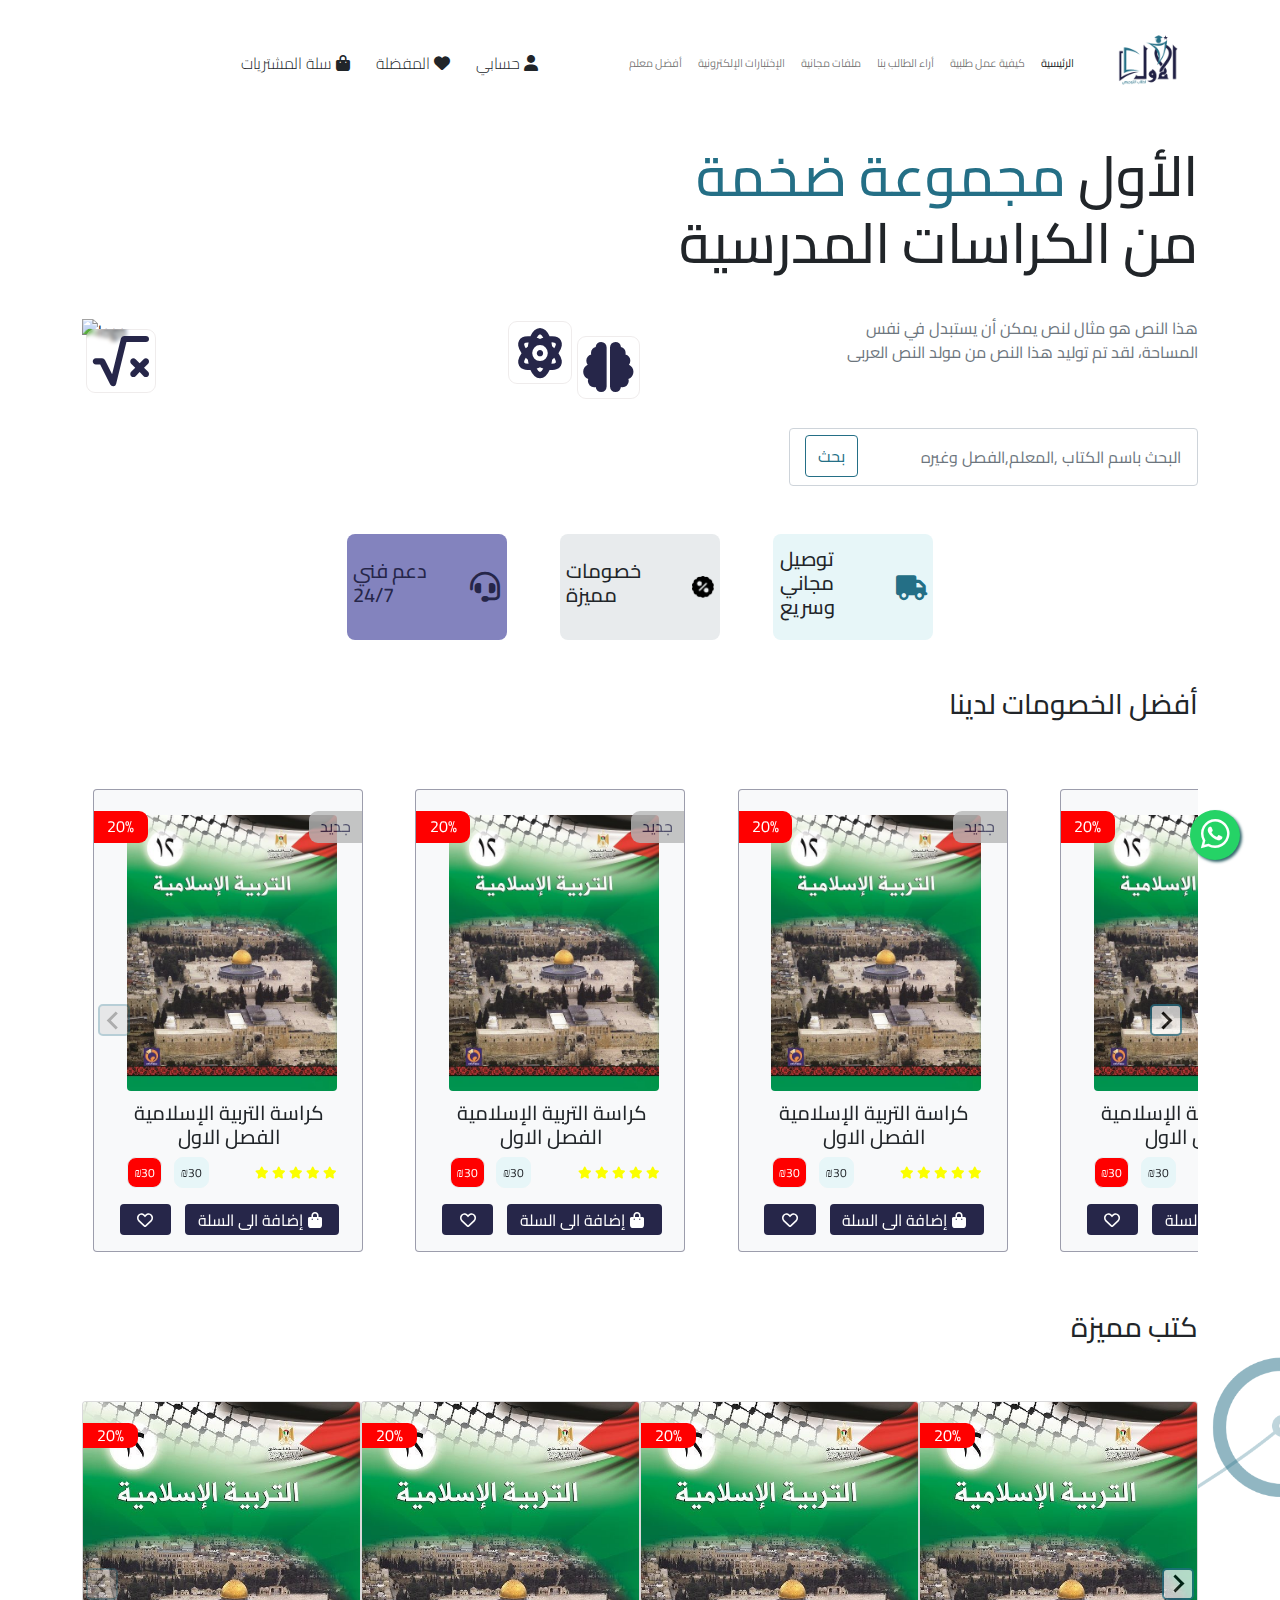
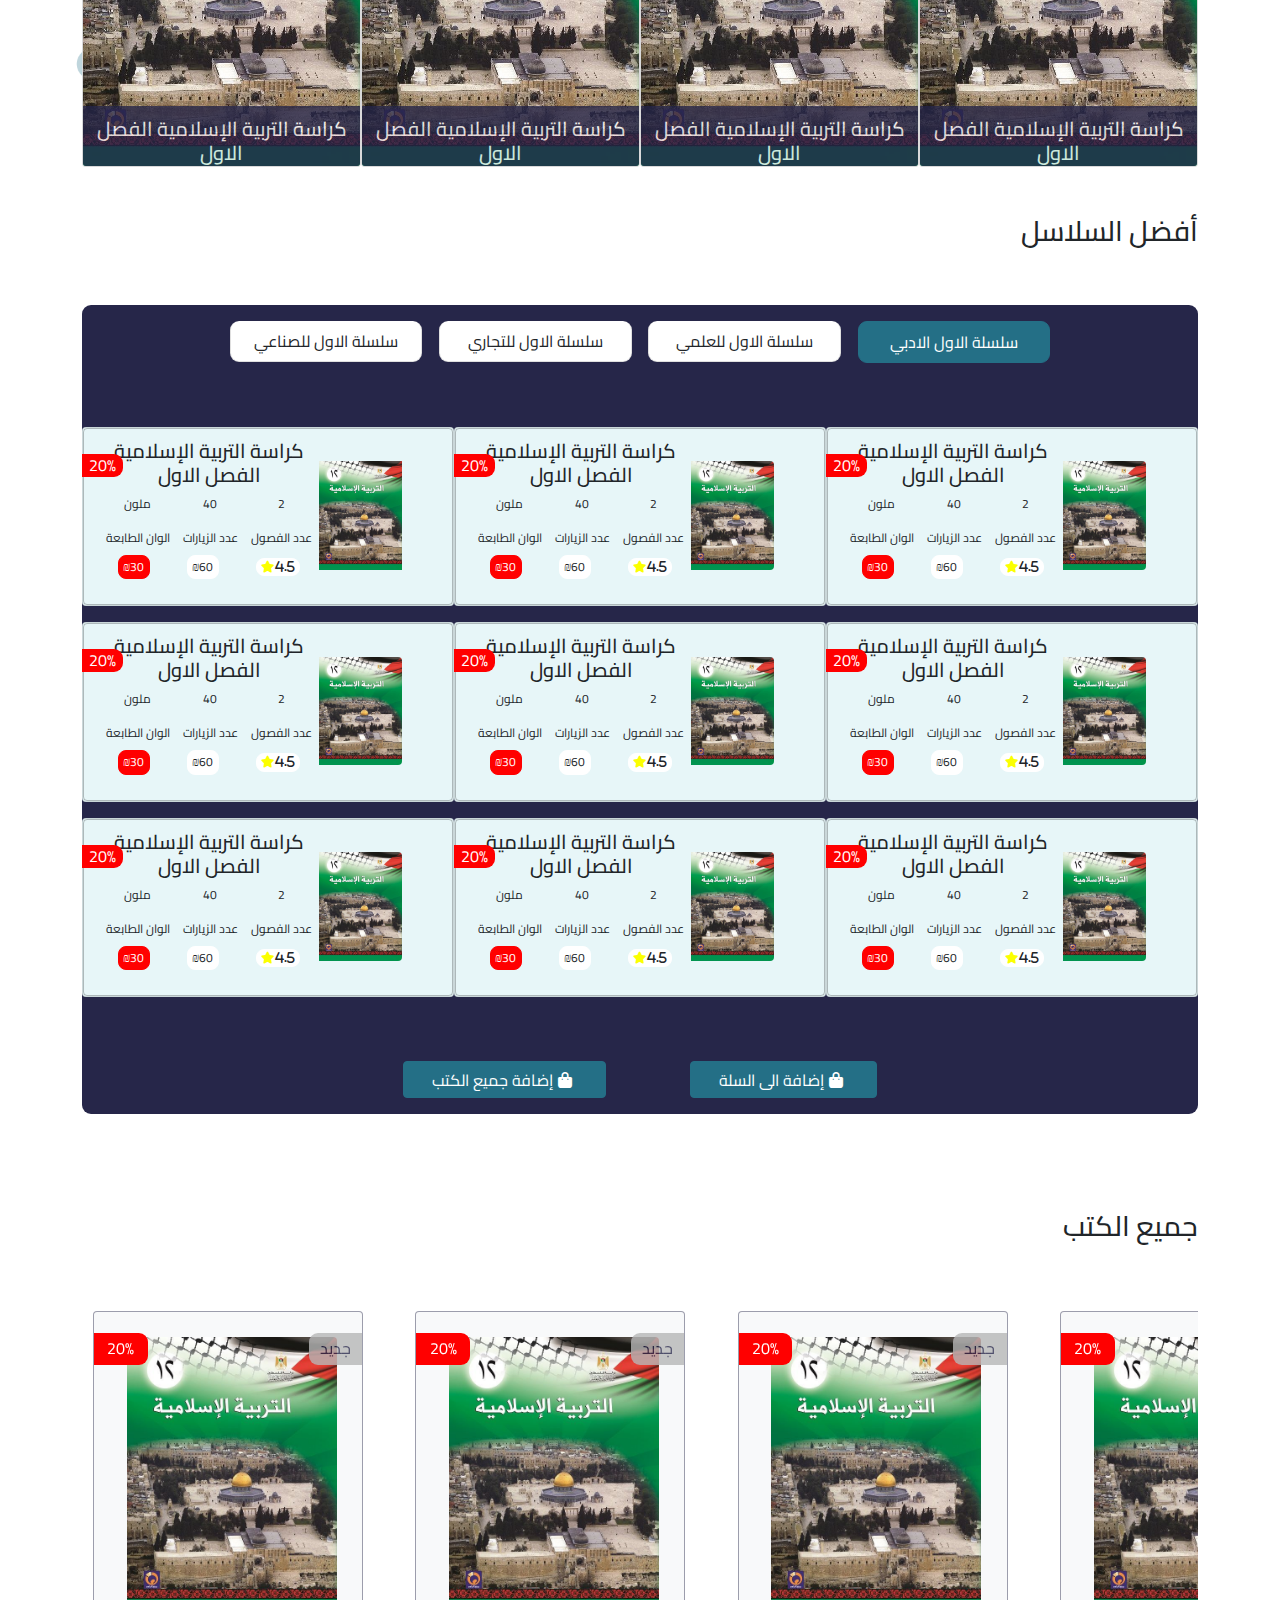
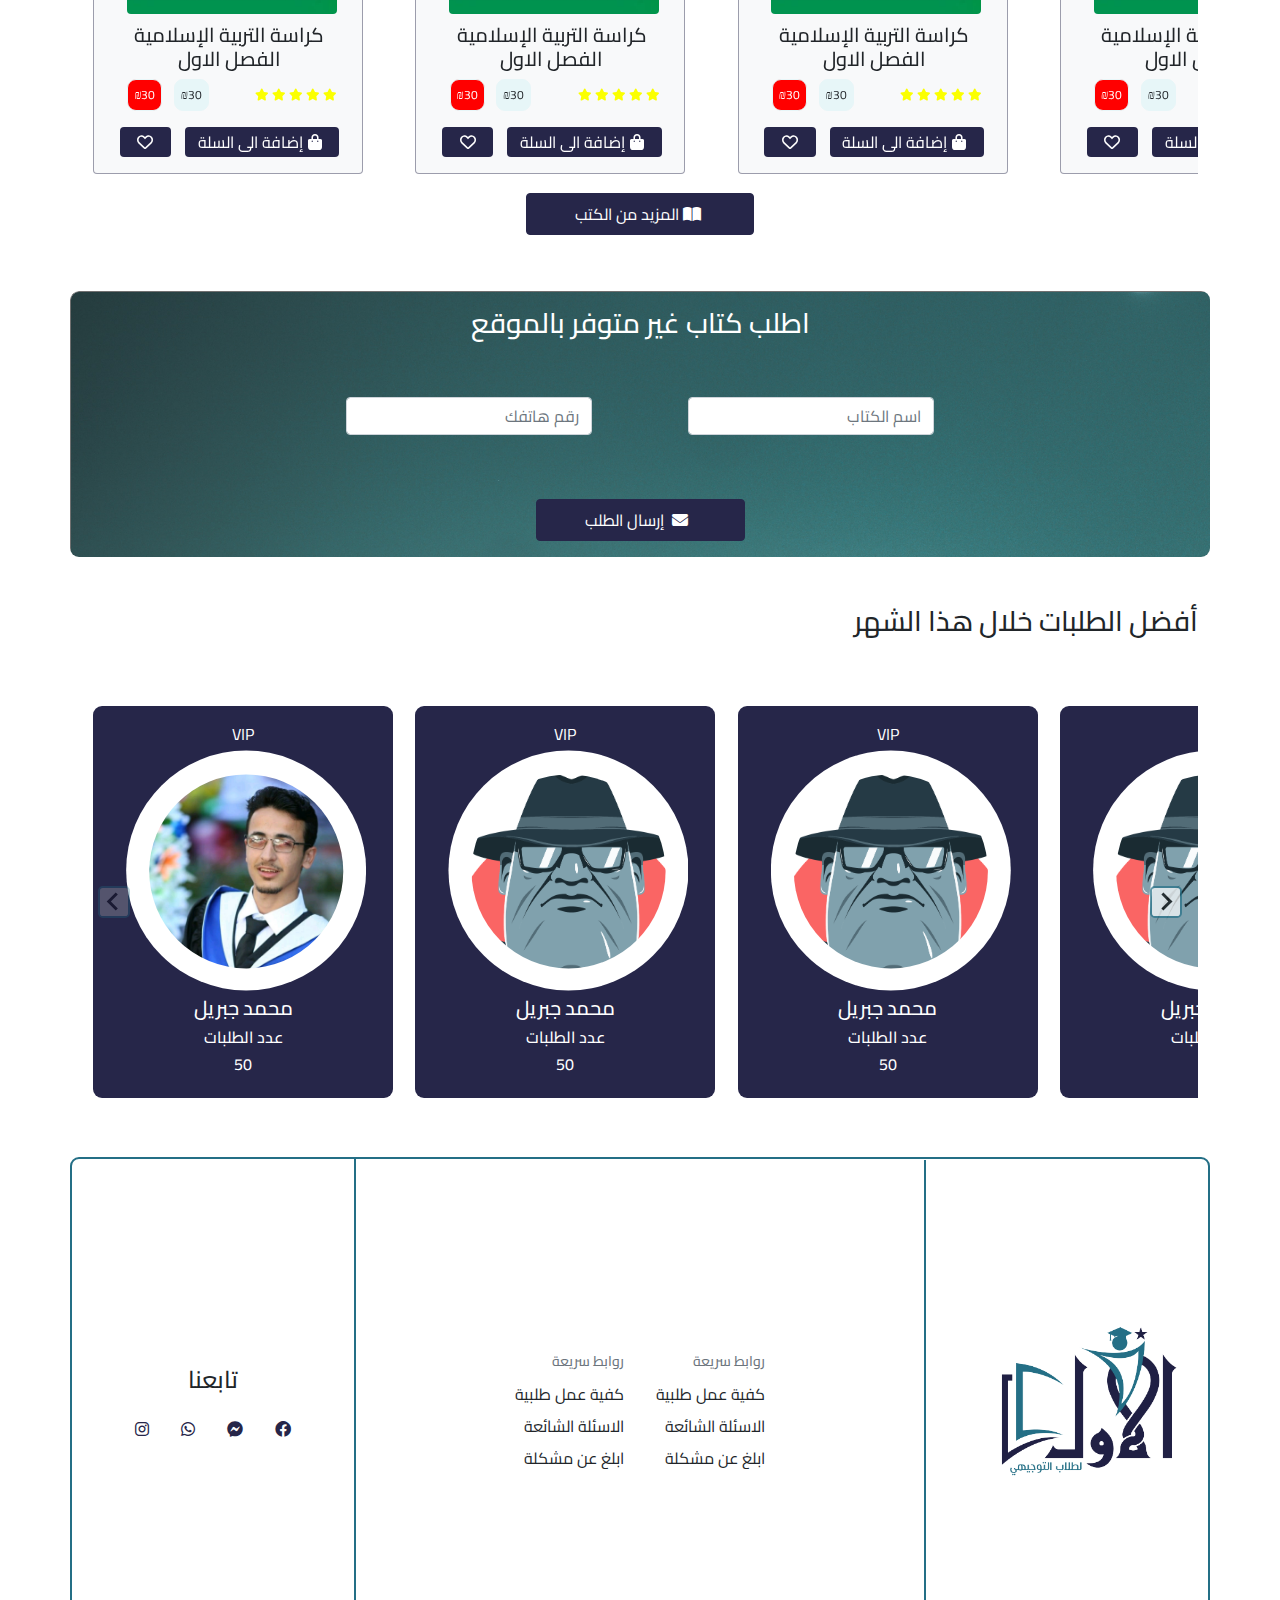
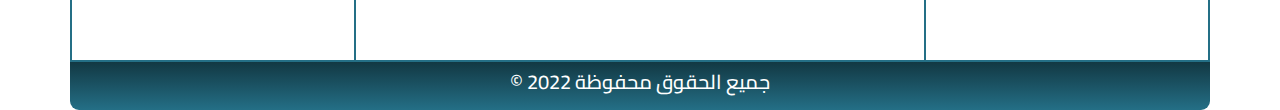
==== index.html @ f8551e07 "Commit message" ====
<!DOCTYPE html>
<html lang="ar">
    <head>
        <meta charset="UTF-8">
        <meta http-equiv="X-UA-Compatible" content="IE=edge">
        <meta name="viewport" content="width=device-width, initial-scale=1.0">
        <!-- <link rel="stylesheet" href="https://maxcdn.bootstrapcdn.com/font-awesome/4.5.0/css/font-awesome.min.css"> -->
        <link rel="stylesheet" href="css/splide.min.css">
        <link href="css/bootstrap.rtl.min.css.map" rel="stylesheet">
        <link href="css/bootstrap.rtl.min.css" rel="stylesheet">
        <link href="css/all.css" rel="stylesheet">
        <link href="css/main.css" rel="stylesheet">
        <link rel="preconnect" href="https://fonts.googleapis.com">
        <link rel="preconnect" href="https://fonts.gstatic.com" crossorigin>
        <link href="https://fonts.googleapis.com/css2?family=Cairo:wght@200;300;400;500;600;700;800;900&display=swap" rel="stylesheet">
        
        
        <title>الاول | الصفحة الرئيسية</title>
    </head>
    <body>
                <!-- start section header -->
        <!-- <section class="header">
            <div class="container">
                <div class="row">

                    <header class="d-flex justify-content-between ">
                   
                        <nav class="navbar navbar-expand-lg navbar-light  ">
                            <div class="container-fluid ">
                                <div class="btn-header btn d-flex">
                                    <a class="nav-link" href="#"> <i class="fa-solid fa-bag-shopping"> </i>سلة المشتريات</a>
                                    <a class="nav-link" href="#"> <i class="fa-solid fa-heart"></i>المفضلة</a>
                                    <a class="nav-link" href="#"> <i class="fa-solid fa-user"></i>اسم المستخدم</a>
                                </div>
                              <button class="navbar-toggler" type="button" data-bs-toggle="collapse" data-bs-target="#navbarNavAltMarkup" aria-controls="navbarNavAltMarkup" aria-expanded="false" aria-label="Toggle navigation">
                                <span class="navbar-toggler-icon"></span>
                              </button>
                              <div class="collapse navbar-collapse d-flex justify-content-end" id="navbarNavAltMarkup">
                                <div class="navbar-nav d-flex justify-content-end flex-row-reverse">
                                  <a class="nav-link active" aria-current="page" href="#">الرئيسية</a>
                                  <a class="nav-link" href="#">كيفية عمل طلبية </a>
                                  <a class="nav-link" href="#"> أراء الطالب بنا</a>
                                  <a class="nav-link " href="#">ملفات مجانية</a>
                                  <a class="nav-link " href="#">الاختبارات الالكترونية</a>
                                  <a class="nav-link " href="#">افضل معلم</a>
                                </div>
                              </div>
                              <img class="logo" src="../awl/imgs/logo.png" alt="logo">
                             
                            </div>
                          </nav>
                       
                        <div class="mob-menu">
                            <i class="fa-solid fa-bars"></i> 
                        </div>
                    </header>
                </div>
               
            </div>
        </section> -->
         <!-- Start header -->
        <header class="header" >
            <nav class="navbar navbar-expand-lg navbar-light ">
                <div class="container d-flex justify-content-between flex-lg-row-reverse" >
                    <button class="navbar-toggler" type="button" data-bs-toggle="collapse" data-bs-target="#navbarSupportedContent" aria-controls="navbarSupportedContent" aria-expanded="false" aria-label="Toggle navigation">
                        <span class="navbar-toggler-icon"></span>
                        </button>
                        <a class="navbar-brand "  href="#page-top">
                            <img class="col-sm-12" src="imgs/logo.png" width="100" height="100" alt="logo" >
                        </a>
                        <div class="collapse navbar-collapse  " id="navbarSupportedContent" >
                            <ul class="navbar-nav ml-auto" style="direction: rtl;">
                                    <li class="nav-item">
                                        <a class="nav-link active " href="#">الرئيسية</a>
                                    </li>
                                    <li class="nav-item">
                                        <a class="nav-link" href="#">كيفية عمل طلبية </a>
                                    </li>
                                    <li class="nav-item">
                                        <a class="nav-link" href="#"> أراء الطالب بنا</a>
                                    </li>
                                    <li class="nav-item">
                                        <a class="nav-link " href="#">ملفات مجانية</a>
                                    </li>
                                    <li class="nav-item">
                                        <a class="nav-link " href="#">الإختبارات الإلكترونية</a>
                                    </li>
                                    <li class="nav-item">
                                        <a class="nav-link " href="#">أفضل معلم</a>
                                    </li>
                                   
                            </ul>
                            <ul class="navbar-nav ml-auto" style="direction: rtl;">
                                <li class="nav-item">
                                    
                                    <button type="button" class="btn my-account d-flex align-items-center gap-1 fw-light" data-bs-toggle="modal" data-bs-target="#exampleModal">
                                        <i class="fa-solid fa-user"  ></i>حسابي
                                      </button>
                                      
                                </li>
                                <li class="nav-item">
                                    
                                    <button type="button" class="btn my-account d-flex align-items-center gap-1 fw-light" data-bs-toggle="modal" data-bs-target="#exampleModal">
                                        <i class="fa-solid fa-heart"  ></i>المفضلة
                                      </button>
                                      
                                </li>
                                <li class="nav-item">
                                    
                                    <button type="button" class="btn my-account d-flex align-items-center gap-1 fw-light" data-bs-toggle="modal" data-bs-target="#exampleModal">
                                        <i class="fa-solid fa-bag-shopping"  ></i>سلة المشتريات
                                      </button>
                                      
                                </li>
                                <!-- <li class="nav-item fw-normal">
                                    <a class="nav-link" href="#"> <i class="fa-solid fa-heart"  style="padding: 5px;"></i>المفضلة</a>
                                </li>
                                <li class="nav-item fw-normal">
                                    <a class="nav-link" href="#"><i class="fa-solid fa-bag-shopping" style="padding: 5px;"></i>سلة المشتريات</a>
                                </li> -->
                            </ul>

                        </div>
                    </div>
            </nav>
         </header>
        <!-- start section header -->
        <!-- start login -->
        <div class="modal fade" id="exampleModal" tabindex="-1" aria-labelledby="exampleModalLabel" aria-hidden="true">
            <div class="modal-dialog modal-dialog-centered">
              <div class="modal-content">
                <div class="modal-header d-flex flex-row-reverse">
                  <h5 class="modal-title d-flex flex-row-reverse align-items-center" id="exampleModalLabel"><i class="fa-solid fa-user"  ></i>تسجيل دخول</h5>
                  <button type="button" class="btn-close" data-bs-dismiss="modal" aria-label="Close"></button>
                </div>
                <div class="modal-body ">
                    <div class="mb-3">
                        <label for="exampleFormControlInput1" class="form-label">البريد الالكتروني</label>
                        <input type="email" class="form-control" id="exampleFormControlInput1" placeholder="name@example.com">
                      </div>
                    <div class="mb-3 ">
                        <label for="inputPassword" class="col-sm-2 col-form-label">كلمة المرور</label>
                          <input type="password" class="form-control" id="inputPassword">
                        </div>
                    <a class="nav-link" href="#">نسيت كلمة المرور</a>
                </div>
                <div class="modal-footer">
                  <button type="button" class="btn btn-secondary" data-bs-dismiss="modal">إغلاق</button>
                  <button type="button" class="btn btn-primary">تسجيل دخول</button>
                </div>
              </div>
            </div>
          </div>
        <!-- end login -->
        <!-- start -->
        <section class="section-header">
            <div class="container  ">
                <div class="row d-flex justify-content-between align-items-center">
                    <div class="imgs w-50 position-relative col-lg-6 col-md-12 col-sm-12 ">
                        <img src="../awl/imgs/awl-img.png" alt="logo">
                        <i class="fa-regular fa-atom position-absolute"></i>
                        <i class="fa-solid fa-brain position-absolute"></i>
                        <i class="fa-solid fa-square-root-variable position-absolute"></i>
                       
                    </div>
                    <div class="w-50  col-lg-6 col-sm-12 col-md-12  ">
                        <h1 class="text-align-end py-3">الأول<span> مجموعة ضخمة 
                         </span><br>من الكراسات المدرسية</h1>
                         <p class="text-muted py-3 ">هذا النص هو مثال لنص يمكن أن يستبدل في نفس 
                            <br> المساحة، لقد تم توليد هذا النص من مولد النص العربى</p>
                            <form class="d-flex w-75 position-relative my-5">
                             <input class="form-control  py-3" type="search" placeholder=" البحث باسم الكتاب ,المعلم,الفصل وغيره " aria-label="Search">
                             <button class="btn btn-outline-success py-2 btn-search position-absolute" type="submit">بحث</button>
                           </form>
     
                     </div>
                </div>
              
                
            </div>
        </section> 
        <!-- end -->
        <!-- start sarvices -->
        <section class="sarvices">
            <div class="container w-50 ">
                <div class="row row-cols-1 row-cols-md-3 g-4 d-flex justify-content-around flex-row-reverse">
                    <div class="col-3  d-flex align-items-center flex-row-reverse justify-content-center">
                        <i class="fa-solid fa-truck"></i>
                          <h5 class="card-title">توصيل مجاني وسريع </h5>
                    </div>
                    <div class="col-3 d-flex align-items-center flex-row-reverse justify-content-center">
                        <img  src="imgs/Group 12.png" alt="" >
                          <h5 class="card-title">خصومات مميزة</h5>
                    </div>
                    <div class="col-3 d-flex align-items-center flex-row-reverse justify-content-center">
                        <i class="fa-solid fa-headset"></i>
                          <h5 class="card-title">دعم فني 24/7</h5>
                    </div>
                  </div>
            </div>
        </section>
        <!-- end sarvices -->
        <!-- start discount books -->
        <section class="discount">
            <div class="container">
                <div class="row">
                    <div class="h3-title py-5">
                        <h3>أفضل الخصومات لدينا</h3>
                    </div>
                    <div class="cards">
                        <div class="splide">
                            <div class="splide__track">
                                <div class="splide__list">
                                    <div onclick="window.location.href='product.html';" class="card-discount-book   splide__slide ">
                                        <div class="card bg-light text-dark">
                                            <div class="card-body ">
                                                <img src="imgs/deen12.jpg" alt="book">
                                                <h5 class="card-title">كراسة التربية الإسلامية الفصل الاول  </h5>
                                                <div class="price-icon pb-3 d-flex flex-row-reverse justify-content-around align-items-center">
                                                    <div class="icons">
                                                        <i class="fa-solid fa-star"></i>
                                                        <i class="fa-solid fa-star"></i>
                                                        <i class="fa-solid fa-star"></i>
                                                        <i class="fa-solid fa-star"></i>
                                                        <i class="fa-solid fa-star"></i>
                                                    </div>
                                                    <div class="price w-50 d-flex ">
                                                        <p>₪30</p>
                                                        <p>₪30</p>
                                                    </div>
                                                </div>
                                                <div class="btn-card d-flex align-items-center flex-row-reverse justify-content-around">
                                                    <a href="#" class="btn btn-colors"><i class="fa-solid fa-bag-shopping"></i>إضافة الى السلة</a>
                                                    <a href="#" class="btn btn-colors"><i class="fa-regular fa-heart"></i></a>
                                                </div>
                                            </div>
                                        </div>
                                    </div>
                                    <div class="card-discount-book  splide__slide ">
                                        <div class="card bg-light text-dark">
                                            <div class="card-body ">
                                                <img src="imgs/deen12.jpg" alt="book">
                                                <h5 class="card-title">كراسة التربية الإسلامية الفصل الاول  </h5>
                                                <div class="price-icon pb-3 d-flex flex-row-reverse justify-content-around align-items-center">
                                                    <div class="icons">
                                                        <i class="fa-solid fa-star"></i>
                                                        <i class="fa-solid fa-star"></i>
                                                        <i class="fa-solid fa-star"></i>
                                                        <i class="fa-solid fa-star"></i>
                                                        <i class="fa-solid fa-star"></i>
                                                    </div>
                                                    <div class="price w-50 d-flex ">
                                                        <p>₪30</p>
                                                        <p>₪30</p>
                                                    </div>
                                                </div>
                                                <div class="btn-card d-flex align-items-center flex-row-reverse justify-content-around">
                                                    <a href="#" class="btn btn-colors"><i class="fa-solid fa-bag-shopping"></i>إضافة الى السلة</a>
                                                    <a href="#" class="btn btn-colors"><i class="fa-regular fa-heart"></i></a>
                                                </div>
                                            </div>
                                        </div>
                                    </div>
                                    <div class="card-discount-book   splide__slide ">
                                        <div class="card bg-light text-dark">
                                            <div class="card-body ">
                                                <img src="imgs/deen12.jpg" alt="book">
                                                <h5 class="card-title">كراسة التربية الإسلامية الفصل الاول  </h5>
                                                <div class="price-icon pb-3 d-flex flex-row-reverse justify-content-around align-items-center">
                                                    <div class="icons">
                                                        <i class="fa-solid fa-star"></i>
                                                        <i class="fa-solid fa-star"></i>
                                                        <i class="fa-solid fa-star"></i>
                                                        <i class="fa-solid fa-star"></i>
                                                        <i class="fa-solid fa-star"></i>
                                                    </div>
                                                    <div class="price w-50 d-flex ">
                                                        <p>₪30</p>
                                                        <p>₪30</p>
                                                    </div>
                                                </div>
                                                <div class="btn-card d-flex align-items-center flex-row-reverse justify-content-around">
                                                    <a href="#" class="btn btn-colors"><i class="fa-solid fa-bag-shopping"></i>إضافة الى السلة</a>
                                                    <a href="#" class="btn btn-colors"><i class="fa-regular fa-heart"></i></a>
                                                </div>
                                                
                                            </div>
                                        </div>
                                    </div>
                                    <div class=" card-discount-book   splide__slide ">
                                        <div class="card bg-light text-dark">
                                            <div class="card-body ">
                                                <img src="imgs/deen12.jpg" alt="book">
                                                <h5 class="card-title">كراسة التربية الإسلامية الفصل الاول  </h5>
                                                <div class="price-icon pb-3 d-flex flex-row-reverse justify-content-around align-items-center">
                                                    <div class="icons">
                                                        <i class="fa-solid fa-star"></i>
                                                        <i class="fa-solid fa-star"></i>
                                                        <i class="fa-solid fa-star"></i>
                                                        <i class="fa-solid fa-star"></i>
                                                        <i class="fa-solid fa-star"></i>
                                                    </div>
                                                    <div class="price w-50 d-flex ">
                                                        <p>₪30</p>
                                                        <p>₪30</p>
                                                    </div>
                                                </div>
                                                <div class="btn-card d-flex align-items-center flex-row-reverse justify-content-around">
                                                    <a href="#" class="btn btn-colors"><i class="fa-solid fa-bag-shopping"></i>إضافة الى السلة</a>
                                                    <a href="#" class="btn btn-colors"><i class="fa-regular fa-heart"></i></a>
                                                </div>
                                                
                                            </div>
                                        </div>
                                    </div>
                                    <div class=" card-discount-book   splide__slide ">
                                        <div class="card bg-light text-dark">
                                            <div class="card-body ">
                                                <img src="imgs/deen12.jpg" alt="book">
                                                <h5 class="card-title">كراسة التربية الإسلامية الفصل الاول  </h5>
                                                <div class="price-icon pb-3 d-flex flex-row-reverse justify-content-around align-items-center">
                                                    <div class="icons">
                                                        <i class="fa-solid fa-star"></i>
                                                        <i class="fa-solid fa-star"></i>
                                                        <i class="fa-solid fa-star"></i>
                                                        <i class="fa-solid fa-star"></i>
                                                        <i class="fa-solid fa-star"></i>
                                                    </div>
                                                    <div class="price w-50 d-flex ">
                                                        <p>₪30</p>
                                                        <p>₪30</p>
                                                    </div>
                                                </div>
                                                <div class="btn-card d-flex align-items-center flex-row-reverse justify-content-around">
                                                    <a href="#" class="btn btn-colors"><i class="fa-solid fa-bag-shopping"></i>إضافة الى السلة</a>
                                                    <a href="#" class="btn btn-colors"><i class="fa-regular fa-heart"></i></a>
                                                </div>
                                                
                                            </div>
                                        </div>
                                    </div>
                                    <div class=" card-discount-book   splide__slide ">
                                        <div class="card bg-light text-dark">
                                            <div class="card-body ">
                                                <img src="imgs/deen12.jpg" alt="book">
                                                <h5 class="card-title">كراسة التربية الإسلامية الفصل الاول  </h5>
                                                <div class="price-icon pb-3 d-flex flex-row-reverse justify-content-around align-items-center">
                                                    <div class="icons">
                                                        <i class="fa-solid fa-star"></i>
                                                        <i class="fa-solid fa-star"></i>
                                                        <i class="fa-solid fa-star"></i>
                                                        <i class="fa-solid fa-star"></i>
                                                        <i class="fa-solid fa-star"></i>
                                                    </div>
                                                    <div class="price w-50 d-flex ">
                                                        <p>₪30</p>
                                                        <p>₪30</p>
                                                    </div>
                                                </div>
                                                <div class="btn-card d-flex align-items-center flex-row-reverse justify-content-around">
                                                    <a href="#" class="btn btn-colors"><i class="fa-solid fa-bag-shopping"></i>إضافة الى السلة</a>
                                                    <a href="#" class="btn btn-colors"><i class="fa-regular fa-heart"></i></a>
                                                </div>
                                                
                                            </div>
                                        </div>
                                    </div>
                                </div>
                            </div>
                        </div>
                    </div>
                </div>
        </div>
    </section>
        <!-- end discount books -->
       
       
        <!-- start Features-book -->
        <section class="Features-book">
            <div class="container">
                <div class="row">
                    <div class="h3-title py-5">
                        <h3>كتب مميزة </h3>
                    </div>
                      <!-- slide-book -->
                    <div class="splide">
                        <div class="splide__track">
                            <div class="splide__list">
                                <div onclick="window.location.href='product.html';" class="col-lg-3 col-md-4 col-sm-12 splide__slide  ">
                                    <div class="card card-features bg-light text-dark">
                                        
                                        <img class="img-card" src="imgs/deen12.jpg" alt="book" >
                                        <div class="content">
                                            <h5 class="card-title">كراسة التربية الإسلامية الفصل الاول  </h5>
                                            <div class="price-icon pb-3 d-flex flex-row-reverse justify-content-around align-items-center">
                                                <div class="icons">
                                                    <i class="fa-solid fa-star"></i>
                                                    <i class="fa-solid fa-star"></i>
                                                    <i class="fa-solid fa-star"></i>
                                                    <i class="fa-solid fa-star"></i>
                                                    <i class="fa-solid fa-star"></i>
                                                </div>
                                                <div class="price w-50 d-flex justify-content-around ">
                                                    <p>₪30</p>
                                                    <p>₪30</p>
                                                </div>
                                            </div>
                                            <div class="btn-card d-flex align-items-center flex-row-reverse justify-content-around">
                                                <a href="#" class="btn-Features-book btn-colors"><i class="fa-solid fa-bag-shopping"></i>إضافة الى السلة</a>
                                                <a href="#" class="btn-Features-book btn-colors"><i class="fa-regular fa-heart"></i></a>
                                            </div>
                                        </div>
                                    </div>
                                </div>
                                <div class="col-lg-3 col-md-4 col-sm-12 splide__slide  ">
                                    <div class="card card-features bg-light text-dark">
                                        
                                        <img class="img-card" src="imgs/deen12.jpg" alt="book" >
                                        <div class="content">
                                            <h5 class="card-title">كراسة التربية الإسلامية الفصل الاول  </h5>
                                            <div class="price-icon pb-3 d-flex flex-row-reverse justify-content-around align-items-center">
                                                <div class="icons">
                                                    <i class="fa-solid fa-star"></i>
                                                    <i class="fa-solid fa-star"></i>
                                                    <i class="fa-solid fa-star"></i>
                                                    <i class="fa-solid fa-star"></i>
                                                    <i class="fa-solid fa-star"></i>
                                                </div>
                                                <div class="price w-50 d-flex justify-content-around ">
                                                    <p>₪30</p>
                                                    <p>₪30</p>
                                                </div>
                                            </div>
                                            <div class="btn-card d-flex align-items-center flex-row-reverse justify-content-around">
                                                <a href="#" class="btn-Features-book btn-colors"><i class="fa-solid fa-bag-shopping"></i>إضافة الى السلة</a>
                                                <a href="#" class="btn-Features-book btn-colors"><i class="fa-regular fa-heart"></i></a>
                                            </div>
                                        </div>
                                    </div>
                                </div>
                                <div class="col-lg-3 col-md-4 col-sm-12 splide__slide  ">
                                    <div class="card card-features bg-light text-dark">
                                        
                                        <img class="img-card" src="imgs/deen12.jpg" alt="book" >
                                        <div class="content">
                                            <h5 class="card-title">كراسة التربية الإسلامية الفصل الاول  </h5>
                                            <div class="price-icon pb-3 d-flex flex-row-reverse justify-content-around align-items-center">
                                                <div class="icons">
                                                    <i class="fa-solid fa-star"></i>
                                                    <i class="fa-solid fa-star"></i>
                                                    <i class="fa-solid fa-star"></i>
                                                    <i class="fa-solid fa-star"></i>
                                                    <i class="fa-solid fa-star"></i>
                                                </div>
                                                <div class="price w-50 d-flex justify-content-around">
                                                    <p>₪30</p>
                                                    <p>₪30</p>
                                                </div>
                                            </div>
                                            <div class="btn-card d-flex align-items-center flex-row-reverse justify-content-around">
                                                <a href="#" class="btn-Features-book btn-colors"><i class="fa-solid fa-bag-shopping"></i>إضافة الى السلة</a>
                                                <a href="#" class="btn-Features-book btn-colors"><i class="fa-regular fa-heart"></i></a>
                                            </div>
                                        </div>
                                    </div>
                                </div>
                                <div class="col-lg-3 col-md-4 col-sm-12 splide__slide  ">
                                    <div class="card card-features bg-light text-dark">
                                        
                                        <img class="img-card" src="imgs/deen12.jpg" alt="book" >
                                        <div class="content">
                                            <h5 class="card-title">كراسة التربية الإسلامية الفصل الاول  </h5>
                                            <div class="price-icon pb-3 d-flex flex-row-reverse justify-content-around align-items-center">
                                                <div class="icons">
                                                    <i class="fa-solid fa-star"></i>
                                                    <i class="fa-solid fa-star"></i>
                                                    <i class="fa-solid fa-star"></i>
                                                    <i class="fa-solid fa-star"></i>
                                                    <i class="fa-solid fa-star"></i>
                                                </div>
                                                <div class="price w-50 d-flex justify-content-around ">
                                                    <p>₪30</p>
                                                    <p>₪30</p>
                                                </div>
                                            </div>
                                            <div class="btn-card d-flex align-items-center flex-row-reverse justify-content-around">
                                                <a href="#" class="btn-Features-book btn-colors"><i class="fa-solid fa-bag-shopping"></i>إضافة الى السلة</a>
                                                <a href="#" class="btn-Features-book btn-colors"><i class="fa-regular fa-heart"></i></a>
                                            </div>
                                        </div>
                                    </div>
                                </div>
                                <div class="col-lg-3 col-md-4 col-sm-12 splide__slide  ">
                                    <div class="card card-features bg-light text-dark">
                                        
                                        <img class="img-card" src="imgs/deen12.jpg" alt="book" >
                                        <div class="content">
                                            <h5 class="card-title">كراسة التربية الإسلامية الفصل الاول  </h5>
                                            <div class="price-icon pb-3 d-flex flex-row-reverse justify-content-around align-items-center">
                                                <div class="icons">
                                                    <i class="fa-solid fa-star"></i>
                                                    <i class="fa-solid fa-star"></i>
                                                    <i class="fa-solid fa-star"></i>
                                                    <i class="fa-solid fa-star"></i>
                                                    <i class="fa-solid fa-star"></i>
                                                </div>
                                                <div class="price w-50 d-flex justify-content-around ">
                                                    <p>₪30</p>
                                                    <p>₪30</p>
                                                </div>
                                            </div>
                                            <div class="btn-card d-flex align-items-center flex-row-reverse justify-content-around">
                                                <a href="#" class="btn-Features-book btn-colors"><i class="fa-solid fa-bag-shopping"></i>إضافة الى السلة</a>
                                                <a href="#" class="btn-Features-book btn-colors"><i class="fa-regular fa-heart"></i> </a>
                                            </div>
                                        </div>
                                    </div>
                                </div>
                                <div class="col-lg-3 col-md-4 col-sm-12 splide__slide  ">
                                    <div class="card card-features bg-light text-dark">
                                        
                                        <img class="img-card" src="imgs/deen12.jpg" alt="book" >
                                        <div class="content">
                                            <h5 class="card-title">كراسة التربية الإسلامية الفصل الاول  </h5>
                                            <div class="price-icon pb-3 d-flex flex-row-reverse justify-content-around align-items-center">
                                                <div class="icons">
                                                    <i class="fa-solid fa-star"></i>
                                                    <i class="fa-solid fa-star"></i>
                                                    <i class="fa-solid fa-star"></i>
                                                    <i class="fa-solid fa-star"></i>
                                                    <i class="fa-solid fa-star"></i>
                                                </div>
                                                <div class="price w-50 d-flex justify-content-around ">
                                                    <p>₪30</p>
                                                    <p>₪30</p>
                                                </div>
                                            </div>
                                            <div class="btn-card d-flex align-items-center flex-row-reverse justify-content-around">
                                                <a href="#" class="btn-Features-book btn-colors"><i class="fa-solid fa-bag-shopping"></i>إضافة الى السلة</a>
                                                <a href="#" class="btn-Features-book btn-colors"><i class="fa-regular fa-heart"></i></a>
                                            </div>
                                        </div>
                                    </div>
                                </div>
                            </div>
                        </div>
                    </div>
                    <!-- slide-book -->
                </div>
                </div>
            </div>
        </section>
        <!-- end Features-book -->
        <!-- start selsela-books -->
        <section class="selsela-books">
            <div class="container">
                <div class="h3-title py-5">
                    <h3>أفضل السلاسل</h3>
                </div>
                <div class="row-section py-3">
                    <div class=" tabel-books col-8 w-75">
                      <div class="list-group d-flex align-items-center flex-row-reverse justify-content-around text-center" id="list-tab" role="tablist">
                        <a class="list-group-item list-group-item-action active" id="list-home-list" data-bs-toggle="list" href="#list-home" role="tab" aria-controls="list-home">سلسلة الاول الادبي</a>
                        <a class="list-group-item list-group-item-action" id="list-profile-list" data-bs-toggle="list" href="#list-profile" role="tab" aria-controls="list-profile">سلسلة الاول للعلمي</a>
                        <a class="list-group-item list-group-item-action" id="list-messages-list" data-bs-toggle="list" href="#list-messages" role="tab" aria-controls="list-messages">سلسلة الاول للتجاري</a>
                        <a class="list-group-item list-group-item-action" id="list-settings-list" data-bs-toggle="list" href="#list-settings" role="tab" aria-controls="list-settings">سلسلة الاول للصناعي</a>
                      </div>
                    </div>
                    <div class="col-8">
                      <div class="tab-content  py-5" id="nav-tabContent">
                        <div class="tab-pane  fade show active" id="list-home" role="tabpanel" aria-labelledby="list-home-list">
                            <div class="div-card vertical-align d-flex justify-content-around py-3">
                                <div class="card col-lg-4 col-mb-4 col-sm-12 " style="max-width: 385px; ">
                                    <div class="row g-0 d-flex align-items-center flex-row-reverse justify-content-around   form-check form-check-inline">
                                        <input class="form-check-input" name="chk-list-home-list" type="checkbox" id="inlineCheckbox1" value="option1">
                                        
                                            <div class="col-md-4">
                                                <img src="imgs/deen12.jpg" class="selsela-books-img img-fluid rounded-start w-75 py-3" alt="...">
                                            </div>
                                            <div class="col-md-8">
                                                <div class="card-body">
                                                    <h5 class="card-title text-center">كراسة التربية الإسلامية الفصل الاول </h5>
                                                    <div class="item-selsela d-flex align-items-center flex-row-reverse justify-content-around text-center">
                                                        <div class="seasons">
                                                            <p class="card-text">2</p>
                                                            <p class="card-text">عدد الفصول</p>
                                                        </div>
                                                        <div class="pay-book">
                                                            <p class="card-text">40</p>
                                                            <p class="card-text">عدد الزيارات</p>
                                                        </div>
                                                        <div class="color-book">
                                                            <p class="card-text">ملون</p>
                                                            <p class="card-text">الوان الطابعة </p>
                                                        </div>
                                                    </div>
                                                    <div class="price-selsela  d-flex  justify-content-around  text-center  align-items-baseline py-2">
                                                        <p>₪30</p>
                                                        <p>₪60</p>
                                                        <i class="fa-solid fa-star">4.5</i>
                                                    </div>
                                                </div>
                                            </div>
                                        </div>
                                  </div>
                                  <div class="card col-lg-4 col-mb-4 col-sm-12 " style="max-width: 385px; ">
                                    <div class="row g-0 d-flex align-items-center flex-row-reverse justify-content-around   form-check form-check-inline">
                                        <input class="form-check-input" name="chk-list-home-list" type="checkbox" id="inlineCheckbox1" value="option1">
                                        
                                            <div class="col-md-4">
                                                <img src="imgs/deen12.jpg" class="selsela-books-img img-fluid rounded-start w-75" alt="...">
                                            </div>
                                            <div class="col-md-8">
                                                <div class="card-body">
                                                    <h5 class="card-title text-center">كراسة التربية الإسلامية الفصل الاول </h5>
                                                    <div class="item-selsela d-flex align-items-center flex-row-reverse justify-content-around text-center">
                                                        <div class="seasons">
                                                            <p class="card-text">2</p>
                                                            <p class="card-text">عدد الفصول</p>
                                                        </div>
                                                        <div class="pay-book">
                                                            <p class="card-text">40</p>
                                                            <p class="card-text">عدد الزيارات</p>
                                                        </div>
                                                        <div class="color-book">
                                                            <p class="card-text">ملون</p>
                                                            <p class="card-text">الوان الطابعة </p>
                                                        </div>
                                                    </div>
                                                    <div class="price-selsela  d-flex  justify-content-around  text-center  align-items-baseline py-2">
                                                        <p>₪30</p>
                                                        <p>₪60</p>
                                                        <i class="fa-solid fa-star">4.5</i>
                                                    </div>
                                                </div>
                                            </div>
                                        </div>
                                  </div>
                                  <div class="card col-lg-4 col-mb-4 col-sm-12 " style="max-width: 385px; ">
                                    <div class="row g-0 d-flex align-items-center flex-row-reverse justify-content-around   form-check form-check-inline">
                                        <input class="form-check-input" name="chk-list-home-list" type="checkbox" id="inlineCheckbox1" value="option1">
                                        
                                            <div class="col-md-4">
                                                <img src="imgs/deen12.jpg" class="selsela-books-img img-fluid rounded-start w-75" alt="...">
                                            </div>
                                            <div class="col-md-8">
                                                <div class="card-body">
                                                    <h5 class="card-title text-center">كراسة التربية الإسلامية الفصل الاول </h5>
                                                    <div class="item-selsela d-flex align-items-center flex-row-reverse justify-content-around text-center">
                                                        <div class="seasons">
                                                            <p class="card-text">2</p>
                                                            <p class="card-text">عدد الفصول</p>
                                                        </div>
                                                        <div class="pay-book">
                                                            <p class="card-text">40</p>
                                                            <p class="card-text">عدد الزيارات</p>
                                                        </div>
                                                        <div class="color-book">
                                                            <p class="card-text">ملون</p>
                                                            <p class="card-text">الوان الطابعة </p>
                                                        </div>
                                                    </div>
                                                    <div class="price-selsela  d-flex  justify-content-around  text-center  align-items-baseline py-2">
                                                        <p>₪30</p>
                                                        <p>₪60</p>
                                                        <i class="fa-solid fa-star">4.5</i>
                                                    </div>
                                                </div>
                                            </div>
                                        </div>
                                  </div>
                            </div>
                            <div class="div-card vertical-align d-flex justify-content-around">
                                <div class="card mb-3 " style="max-width: 385px; ">
                                    <div class="row g-0 d-flex align-items-center flex-row-reverse justify-content-around   form-check form-check-inline">
                                        <input class="form-check-input" name="chk-list-home-list" type="checkbox" id="inlineCheckbox1" value="option1">
                                        
                                            <div class="col-md-4">
                                                <img src="imgs/deen12.jpg" class="selsela-books-img img-fluid rounded-start w-75" alt="...">
                                            </div>
                                            <div class="col-md-8">
                                                <div class="card-body">
                                                    <h5 class="card-title text-center">كراسة التربية الإسلامية الفصل الاول </h5>
                                                    <div class="item-selsela d-flex align-items-center flex-row-reverse justify-content-around text-center">
                                                        <div class="seasons">
                                                            <p class="card-text">2</p>
                                                            <p class="card-text">عدد الفصول</p>
                                                        </div>
                                                        <div class="pay-book">
                                                            <p class="card-text">40</p>
                                                            <p class="card-text">عدد الزيارات</p>
                                                        </div>
                                                        <div class="color-book">
                                                            <p class="card-text">ملون</p>
                                                            <p class="card-text">الوان الطابعة </p>
                                                        </div>
                                                    </div>
                                                    <div class="price-selsela  d-flex  justify-content-around  text-center  align-items-baseline py-2">
                                                        <p>₪30</p>
                                                        <p>₪60</p>
                                                        <i class="fa-solid fa-star">4.5</i>
                                                    </div>
                                                </div>
                                            </div>
                                        </div>
                                  </div>
                                  <div class="card mb-3 " style="max-width: 385px; ">
                                    <div class="row g-0 d-flex align-items-center flex-row-reverse justify-content-around   form-check form-check-inline">
                                        <input class="form-check-input" name="chk-list-home-list" type="checkbox" id="inlineCheckbox1" value="option1">
                                        
                                            <div class="col-md-4">
                                                <img src="imgs/deen12.jpg" class="selsela-books-img img-fluid rounded-start w-75" alt="...">
                                            </div>
                                            <div class="col-md-8">
                                                <div class="card-body">
                                                    <h5 class="card-title text-center">كراسة التربية الإسلامية الفصل الاول </h5>
                                                    <div class="item-selsela d-flex align-items-center flex-row-reverse justify-content-around text-center">
                                                        <div class="seasons">
                                                            <p class="card-text">2</p>
                                                            <p class="card-text">عدد الفصول</p>
                                                        </div>
                                                        <div class="pay-book">
                                                            <p class="card-text">40</p>
                                                            <p class="card-text">عدد الزيارات</p>
                                                        </div>
                                                        <div class="color-book">
                                                            <p class="card-text">ملون</p>
                                                            <p class="card-text">الوان الطابعة </p>
                                                        </div>
                                                    </div>
                                                    <div class="price-selsela  d-flex  justify-content-around  text-center  align-items-baseline py-2">
                                                        <p>₪30</p>
                                                        <p>₪60</p>
                                                        <i class="fa-solid fa-star">4.5</i>
                                                    </div>
                                                </div>
                                            </div>
                                        </div>
                                  </div>
                                  <div class="card mb-3 " style="max-width: 385px; ">
                                    <div class="row g-0 d-flex align-items-center flex-row-reverse justify-content-around   form-check form-check-inline">
                                        <input class="form-check-input" name="chk-list-home-list" type="checkbox" id="inlineCheckbox1" value="option1">
                                        
                                            <div class="col-md-4">
                                                <img src="imgs/deen12.jpg" class="selsela-books-img img-fluid rounded-start w-75" alt="...">
                                            </div>
                                            <div class="col-md-8">
                                                <div class="card-body">
                                                    <h5 class="card-title text-center">كراسة التربية الإسلامية الفصل الاول </h5>
                                                    <div class="item-selsela d-flex align-items-center flex-row-reverse justify-content-around text-center">
                                                        <div class="seasons">
                                                            <p class="card-text">2</p>
                                                            <p class="card-text">عدد الفصول</p>
                                                        </div>
                                                        <div class="pay-book">
                                                            <p class="card-text">40</p>
                                                            <p class="card-text">عدد الزيارات</p>
                                                        </div>
                                                        <div class="color-book">
                                                            <p class="card-text">ملون</p>
                                                            <p class="card-text">الوان الطابعة </p>
                                                        </div>
                                                    </div>
                                                    <div class="price-selsela  d-flex  justify-content-around  text-center  align-items-baseline py-2">
                                                        <p>₪30</p>
                                                        <p>₪60</p>
                                                        <i class="fa-solid fa-star">4.5</i>
                                                    </div>
                                                </div>
                                            </div>
                                        </div>
                                  </div>
                            </div>
                            <div class="div-card vertical-align d-flex justify-content-around">
                                <div class="card mb-3 " style="max-width: 385px; ">
                                    <div class="row g-0 d-flex align-items-center flex-row-reverse justify-content-around   form-check form-check-inline">
                                        <input class="form-check-input" name="chk-list-home-list" type="checkbox" id="inlineCheckbox1" value="option1">
                                        
                                            <div class="col-md-4">
                                                <img src="imgs/deen12.jpg" class="selsela-books-img img-fluid rounded-start w-75" alt="...">
                                            </div>
                                            <div class="col-md-8">
                                                <div class="card-body">
                                                    <h5 class="card-title text-center">كراسة التربية الإسلامية الفصل الاول </h5>
                                                    <div class="item-selsela d-flex align-items-center flex-row-reverse justify-content-around text-center">
                                                        <div class="seasons">
                                                            <p class="card-text">2</p>
                                                            <p class="card-text">عدد الفصول</p>
                                                        </div>
                                                        <div class="pay-book">
                                                            <p class="card-text">40</p>
                                                            <p class="card-text">عدد الزيارات</p>
                                                        </div>
                                                        <div class="color-book">
                                                            <p class="card-text">ملون</p>
                                                            <p class="card-text">الوان الطابعة </p>
                                                        </div>
                                                    </div>
                                                    <div class="price-selsela  d-flex  justify-content-around  text-center  align-items-baseline py-2">
                                                        <p>₪30</p>
                                                        <p>₪60</p>
                                                        <i class="fa-solid fa-star">4.5</i>
                                                    </div>
                                                </div>
                                            </div>
                                        </div>
                                  </div>
                                  <div class="card mb-3 " style="max-width: 385px; ">
                                    <div class="row g-0 d-flex align-items-center flex-row-reverse justify-content-around   form-check form-check-inline">
                                        <input class="form-check-input" name="chk-list-home-list" type="checkbox" id="inlineCheckbox1" value="option1">
                                        
                                            <div class="col-md-4">
                                                <img src="imgs/deen12.jpg" class="selsela-books-img img-fluid rounded-start w-75" alt="...">
                                            </div>
                                            <div class="col-md-8">
                                                <div class="card-body">
                                                    <h5 class="card-title text-center">كراسة التربية الإسلامية الفصل الاول </h5>
                                                    <div class="item-selsela d-flex align-items-center flex-row-reverse justify-content-around text-center">
                                                        <div class="seasons">
                                                            <p class="card-text">2</p>
                                                            <p class="card-text">عدد الفصول</p>
                                                        </div>
                                                        <div class="pay-book">
                                                            <p class="card-text">40</p>
                                                            <p class="card-text">عدد الزيارات</p>
                                                        </div>
                                                        <div class="color-book">
                                                            <p class="card-text">ملون</p>
                                                            <p class="card-text">الوان الطابعة </p>
                                                        </div>
                                                    </div>
                                                    <div class="price-selsela  d-flex  justify-content-around  text-center  align-items-baseline py-2">
                                                        <p>₪30</p>
                                                        <p>₪60</p>
                                                        <i class="fa-solid fa-star">4.5</i>
                                                    </div>
                                                </div>
                                            </div>
                                        </div>
                                  </div>
                                  <div class="card mb-3 " style="max-width: 385px; ">
                                    <div class="row g-0 d-flex align-items-center flex-row-reverse justify-content-around   form-check form-check-inline">
                                        <input class="form-check-input" name="chk-list-home-list" type="checkbox" id="inlineCheckbox1" value="option1">
                                        
                                            <div class="col-md-4">
                                                <img src="imgs/deen12.jpg" class="selsela-books-img img-fluid rounded-start w-75" alt="...">
                                            </div>
                                            <div class="col-md-8">
                                                <div class="card-body">
                                                    <h5 class="card-title text-center">كراسة التربية الإسلامية الفصل الاول </h5>
                                                    <div class="item-selsela d-flex align-items-center flex-row-reverse justify-content-around text-center">
                                                        <div class="seasons">
                                                            <p class="card-text">2</p>
                                                            <p class="card-text">عدد الفصول</p>
                                                        </div>
                                                        <div class="pay-book">
                                                            <p class="card-text">40</p>
                                                            <p class="card-text">عدد الزيارات</p>
                                                        </div>
                                                        <div class="color-book">
                                                            <p class="card-text">ملون</p>
                                                            <p class="card-text">الوان الطابعة </p>
                                                        </div>
                                                    </div>
                                                    <div class="price-selsela  d-flex  justify-content-around  text-center  align-items-baseline py-2">
                                                        <p>₪30</p>
                                                        <p>₪60</p>
                                                        <i class="fa-solid fa-star">4.5</i>
                                                    </div>
                                                </div>
                                            </div>
                                        </div>
                                  </div>
                            </div>
                        </div>
                        <div class="tab-pane fade" id="list-profile" role="tabpanel" aria-labelledby="list-profile-list">
                            <div class="div-card vertical-align d-flex justify-content-around">
                                <div class="card mb-3 " style="max-width: 385px; ">
                                    <div class="row g-0 d-flex align-items-center flex-row-reverse justify-content-around   form-check form-check-inline">
                                        <input class="form-check-input" type="checkbox" id="inlineCheckbox1" value="option1">
                                        
                                            <div class="col-md-4">
                                                <img src="imgs/deen12.jpg" class="selsela-books-img img-fluid rounded-start w-75" alt="...">
                                            </div>
                                            <div class="col-md-8">
                                                <div class="card-body">
                                                    <h5 class="card-title text-center">كراسة التربية الإسلامية الفصل الاول </h5>
                                                    <div class="item-selsela d-flex align-items-center flex-row-reverse justify-content-around text-center">
                                                        <div class="seasons">
                                                            <p class="card-text">2</p>
                                                            <p class="card-text">عدد الفصول</p>
                                                        </div>
                                                        <div class="pay-book">
                                                            <p class="card-text">40</p>
                                                            <p class="card-text">عدد الزيارات</p>
                                                        </div>
                                                        <div class="color-book">
                                                            <p class="card-text">ملون</p>
                                                            <p class="card-text">الوان الطابعة </p>
                                                        </div>
                                                    </div>
                                                    <div class="price-selsela  d-flex  justify-content-around  text-center  align-items-baseline py-2">
                                                        <p>₪30</p>
                                                        <p>₪60</p>
                                                        <i class="fa-solid fa-star">4.5</i>
                                                    </div>
                                                </div>
                                            </div>
                                        </div>
                                </div>
                              <div class="card mb-3 " style="max-width: 385px; ">
                                <div class="row g-0 d-flex align-items-center flex-row-reverse justify-content-around   form-check form-check-inline">
                                    <input class="form-check-input" type="checkbox" id="inlineCheckbox1" value="option1">
                                    
                                        <div class="col-md-4">
                                            <img src="imgs/deen12.jpg" class="selsela-books-img img-fluid rounded-start w-75" alt="...">
                                        </div>
                                        <div class="col-md-8">
                                            <div class="card-body">
                                                <h5 class="card-title text-center">كراسة التربية الإسلامية الفصل الاول </h5>
                                                <div class="item-selsela d-flex align-items-center flex-row-reverse justify-content-around text-center">
                                                    <div class="seasons">
                                                        <p class="card-text">2</p>
                                                        <p class="card-text">عدد الفصول</p>
                                                    </div>
                                                    <div class="pay-book">
                                                        <p class="card-text">40</p>
                                                        <p class="card-text">عدد الزيارات</p>
                                                    </div>
                                                    <div class="color-book">
                                                        <p class="card-text">ملون</p>
                                                        <p class="card-text">الوان الطابعة </p>
                                                    </div>
                                                </div>
                                                <div class="price-selsela  d-flex  justify-content-around  text-center  align-items-baseline py-2">
                                                    <p>₪30</p>
                                                    <p>₪60</p>
                                                    <i class="fa-solid fa-star">4.5</i>
                                                </div>
                                            </div>
                                        </div>
                                    </div>
                              </div>
                              <div class="card mb-3 " style="max-width: 385px; ">
                                <div class="row g-0 d-flex align-items-center flex-row-reverse justify-content-around   form-check form-check-inline">
                                    <input class="form-check-input" type="checkbox" id="inlineCheckbox1" value="option1">
                                    
                                        <div class="col-md-4">
                                            <img src="imgs/deen12.jpg" class="selsela-books-img img-fluid rounded-start w-75" alt="...">
                                        </div>
                                        <div class="col-md-8">
                                            <div class="card-body">
                                                <h5 class="card-title text-center">كراسة التربية الإسلامية الفصل الاول </h5>
                                                <div class="item-selsela d-flex align-items-center flex-row-reverse justify-content-around text-center">
                                                    <div class="seasons">
                                                        <p class="card-text">2</p>
                                                        <p class="card-text">عدد الفصول</p>
                                                    </div>
                                                    <div class="pay-book">
                                                        <p class="card-text">40</p>
                                                        <p class="card-text">عدد الزيارات</p>
                                                    </div>
                                                    <div class="color-book">
                                                        <p class="card-text">ملون</p>
                                                        <p class="card-text">الوان الطابعة </p>
                                                    </div>
                                                </div>
                                                <div class="price-selsela  d-flex  justify-content-around  text-center  align-items-baseline py-2">
                                                    <p>₪30</p>
                                                    <p>₪60</p>
                                                    <i class="fa-solid fa-star">4.5</i>
                                                </div>
                                            </div>
                                        </div>
                                    </div>
                              </div>
                            </div>
                        <div class="div-card vertical-align d-flex justify-content-around">
                            <div class="card mb-3 " style="max-width: 385px; ">
                                <div class="row g-0 d-flex align-items-center flex-row-reverse justify-content-around   form-check form-check-inline">
                                    <input class="form-check-input" type="checkbox" id="inlineCheckbox1" value="option1">
                                    
                                        <div class="col-md-4">
                                            <img src="imgs/deen12.jpg" class="selsela-books-img img-fluid rounded-start w-75" alt="...">
                                        </div>
                                        <div class="col-md-8">
                                            <div class="card-body">
                                                <h5 class="card-title text-center">كراسة التربية الإسلامية الفصل الاول </h5>
                                                <div class="item-selsela d-flex align-items-center flex-row-reverse justify-content-around text-center">
                                                    <div class="seasons">
                                                        <p class="card-text">2</p>
                                                        <p class="card-text">عدد الفصول</p>
                                                    </div>
                                                    <div class="pay-book">
                                                        <p class="card-text">40</p>
                                                        <p class="card-text">عدد الزيارات</p>
                                                    </div>
                                                    <div class="color-book">
                                                        <p class="card-text">ملون</p>
                                                        <p class="card-text">الوان الطابعة </p>
                                                    </div>
                                                </div>
                                                <div class="price-selsela  d-flex  justify-content-around  text-center  align-items-baseline py-2">
                                                    <p>₪30</p>
                                                    <p>₪60</p>
                                                    <i class="fa-solid fa-star">4.5</i>
                                                </div>
                                            </div>
                                        </div>
                                    </div>
                              </div>
                              <div class="card mb-3 " style="max-width: 385px; ">
                                <div class="row g-0 d-flex align-items-center flex-row-reverse justify-content-around   form-check form-check-inline">
                                    <input class="form-check-input" type="checkbox" id="inlineCheckbox1" value="option1">
                                    
                                        <div class="col-md-4">
                                            <img src="imgs/deen12.jpg" class="selsela-books-img img-fluid rounded-start w-75" alt="...">
                                        </div>
                                        <div class="col-md-8">
                                            <div class="card-body">
                                                <h5 class="card-title text-center">كراسة التربية الإسلامية الفصل الاول </h5>
                                                <div class="item-selsela d-flex align-items-center flex-row-reverse justify-content-around text-center">
                                                    <div class="seasons">
                                                        <p class="card-text">2</p>
                                                        <p class="card-text">عدد الفصول</p>
                                                    </div>
                                                    <div class="pay-book">
                                                        <p class="card-text">40</p>
                                                        <p class="card-text">عدد الزيارات</p>
                                                    </div>
                                                    <div class="color-book">
                                                        <p class="card-text">ملون</p>
                                                        <p class="card-text">الوان الطابعة </p>
                                                    </div>
                                                </div>
                                                <div class="price-selsela  d-flex  justify-content-around  text-center  align-items-baseline py-2">
                                                    <p>₪30</p>
                                                    <p>₪60</p>
                                                    <i class="fa-solid fa-star">4.5</i>
                                                </div>
                                            </div>
                                        </div>
                                    </div>
                              </div>
                              <div class="card mb-3 " style="max-width: 385px; ">
                                <div class="row g-0 d-flex align-items-center flex-row-reverse justify-content-around   form-check form-check-inline">
                                    <input class="form-check-input" type="checkbox" id="inlineCheckbox1" value="option1">
                                    
                                        <div class="col-md-4">
                                            <img src="imgs/deen12.jpg" class="selsela-books-img img-fluid rounded-start w-75" alt="...">
                                        </div>
                                        <div class="col-md-8">
                                            <div class="card-body">
                                                <h5 class="card-title text-center">كراسة التربية الإسلامية الفصل الاول </h5>
                                                <div class="item-selsela d-flex align-items-center flex-row-reverse justify-content-around text-center">
                                                    <div class="seasons">
                                                        <p class="card-text">2</p>
                                                        <p class="card-text">عدد الفصول</p>
                                                    </div>
                                                    <div class="pay-book">
                                                        <p class="card-text">40</p>
                                                        <p class="card-text">عدد الزيارات</p>
                                                    </div>
                                                    <div class="color-book">
                                                        <p class="card-text">ملون</p>
                                                        <p class="card-text">الوان الطابعة </p>
                                                    </div>
                                                </div>
                                                <div class="price-selsela  d-flex  justify-content-around  text-center  align-items-baseline py-2">
                                                    <p>₪30</p>
                                                    <p>₪60</p>
                                                    <i class="fa-solid fa-star">4.5</i>
                                                </div>
                                            </div>
                                        </div>
                                    </div>
                              </div>
                        </div>
                        <div class="div-card vertical-align d-flex justify-content-around">
                            <div class="card mb-3 " style="max-width: 385px; ">
                                <div class="row g-0 d-flex align-items-center flex-row-reverse justify-content-around   form-check form-check-inline">
                                    <input class="form-check-input" type="checkbox" id="inlineCheckbox1" value="option1">
                                    
                                        <div class="col-md-4">
                                            <img src="imgs/deen12.jpg" class="selsela-books-img img-fluid rounded-start w-75" alt="...">
                                        </div>
                                        <div class="col-md-8">
                                            <div class="card-body">
                                                <h5 class="card-title text-center">كراسة التربية الإسلامية الفصل الاول </h5>
                                                <div class="item-selsela d-flex align-items-center flex-row-reverse justify-content-around text-center">
                                                    <div class="seasons">
                                                        <p class="card-text">2</p>
                                                        <p class="card-text">عدد الفصول</p>
                                                    </div>
                                                    <div class="pay-book">
                                                        <p class="card-text">40</p>
                                                        <p class="card-text">عدد الزيارات</p>
                                                    </div>
                                                    <div class="color-book">
                                                        <p class="card-text">ملون</p>
                                                        <p class="card-text">الوان الطابعة </p>
                                                    </div>
                                                </div>
                                                <div class="price-selsela  d-flex  justify-content-around  text-center  align-items-baseline py-2">
                                                    <p>₪30</p>
                                                    <p>₪60</p>
                                                    <i class="fa-solid fa-star">4.5</i>
                                                </div>
                                            </div>
                                        </div>
                                    </div>
                              </div>
                              <div class="card mb-3 " style="max-width: 385px; ">
                                <div class="row g-0 d-flex align-items-center flex-row-reverse justify-content-around   form-check form-check-inline">
                                    <input class="form-check-input" type="checkbox" id="inlineCheckbox1" value="option1">
                                    
                                        <div class="col-md-4">
                                            <img src="imgs/deen12.jpg" class="selsela-books-img img-fluid rounded-start w-75" alt="...">
                                        </div>
                                        <div class="col-md-8">
                                            <div class="card-body">
                                                <h5 class="card-title text-center">كراسة التربية الإسلامية الفصل الاول </h5>
                                                <div class="item-selsela d-flex align-items-center flex-row-reverse justify-content-around text-center">
                                                    <div class="seasons">
                                                        <p class="card-text">2</p>
                                                        <p class="card-text">عدد الفصول</p>
                                                    </div>
                                                    <div class="pay-book">
                                                        <p class="card-text">40</p>
                                                        <p class="card-text">عدد الزيارات</p>
                                                    </div>
                                                    <div class="color-book">
                                                        <p class="card-text">ملون</p>
                                                        <p class="card-text">الوان الطابعة </p>
                                                    </div>
                                                </div>
                                                <div class="price-selsela  d-flex  justify-content-around  text-center  align-items-baseline py-2">
                                                    <p>₪30</p>
                                                    <p>₪60</p>
                                                    <i class="fa-solid fa-star">4.5</i>
                                                </div>
                                            </div>
                                        </div>
                                    </div>
                              </div>
                              <div class="card mb-3 " style="max-width: 385px; ">
                                <div class="row g-0 d-flex align-items-center flex-row-reverse justify-content-around   form-check form-check-inline">
                                    <input class="form-check-input" type="checkbox" id="inlineCheckbox1" value="option1">
                                    
                                        <div class="col-md-4">
                                            <img src="imgs/deen12.jpg" class="selsela-books-img img-fluid rounded-start w-75" alt="...">
                                        </div>
                                        <div class="col-md-8">
                                            <div class="card-body">
                                                <h5 class="card-title text-center">كراسة التربية الإسلامية الفصل الاول </h5>
                                                <div class="item-selsela d-flex align-items-center flex-row-reverse justify-content-around text-center">
                                                    <div class="seasons">
                                                        <p class="card-text">2</p>
                                                        <p class="card-text">عدد الفصول</p>
                                                    </div>
                                                    <div class="pay-book">
                                                        <p class="card-text">40</p>
                                                        <p class="card-text">عدد الزيارات</p>
                                                    </div>
                                                    <div class="color-book">
                                                        <p class="card-text">ملون</p>
                                                        <p class="card-text">الوان الطابعة </p>
                                                    </div>
                                                </div>
                                                <div class="price-selsela  d-flex  justify-content-around  text-center  align-items-baseline py-2">
                                                    <p>₪30</p>
                                                    <p>₪60</p>
                                                    <i class="fa-solid fa-star">4.5</i>
                                                </div>
                                            </div>
                                        </div>
                                    </div>
                              </div>
                        </div>
                    </div>
                        <div class="tab-pane fade" id="list-messages" role="tabpanel" aria-labelledby="list-messages-list">
                            <div class="div-card vertical-align d-flex justify-content-around">
                            <div class="card mb-3 " style="max-width: 385px; ">
                                <div class="row g-0 d-flex align-items-center flex-row-reverse justify-content-around   form-check form-check-inline">
                                    <input class="form-check-input" type="checkbox" id="inlineCheckbox1" value="option1">
                                    
                                        <div class="col-md-4">
                                            <img src="imgs/deen12.jpg" class="selsela-books-img img-fluid rounded-start w-75" alt="...">
                                        </div>
                                        <div class="col-md-8">
                                            <div class="card-body">
                                                <h5 class="card-title text-center">كراسة التربية الإسلامية الفصل الاول </h5>
                                                <div class="item-selsela d-flex align-items-center flex-row-reverse justify-content-around text-center">
                                                    <div class="seasons">
                                                        <p class="card-text">2</p>
                                                        <p class="card-text">عدد الفصول</p>
                                                    </div>
                                                    <div class="pay-book">
                                                        <p class="card-text">40</p>
                                                        <p class="card-text">عدد الزيارات</p>
                                                    </div>
                                                    <div class="color-book">
                                                        <p class="card-text">ملون</p>
                                                        <p class="card-text">الوان الطابعة </p>
                                                    </div>
                                                </div>
                                                <div class="price-selsela  d-flex  justify-content-around  text-center  align-items-baseline py-2">
                                                    <p>₪30</p>
                                                    <p>₪60</p>
                                                    <i class="fa-solid fa-star">4.5</i>
                                                </div>
                                            </div>
                                        </div>
                                    </div>
                              </div>
                              <div class="card mb-3 " style="max-width: 385px; ">
                                <div class="row g-0 d-flex align-items-center flex-row-reverse justify-content-around   form-check form-check-inline">
                                    <input class="form-check-input" type="checkbox" id="inlineCheckbox1" value="option1">
                                    
                                        <div class="col-md-4">
                                            <img src="imgs/deen12.jpg" class="selsela-books-img img-fluid rounded-start w-75" alt="...">
                                        </div>
                                        <div class="col-md-8">
                                            <div class="card-body">
                                                <h5 class="card-title text-center">كراسة التربية الإسلامية الفصل الاول </h5>
                                                <div class="item-selsela d-flex align-items-center flex-row-reverse justify-content-around text-center">
                                                    <div class="seasons">
                                                        <p class="card-text">2</p>
                                                        <p class="card-text">عدد الفصول</p>
                                                    </div>
                                                    <div class="pay-book">
                                                        <p class="card-text">40</p>
                                                        <p class="card-text">عدد الزيارات</p>
                                                    </div>
                                                    <div class="color-book">
                                                        <p class="card-text">ملون</p>
                                                        <p class="card-text">الوان الطابعة </p>
                                                    </div>
                                                </div>
                                                <div class="price-selsela  d-flex  justify-content-around  text-center  align-items-baseline py-2">
                                                    <p>₪30</p>
                                                    <p>₪60</p>
                                                    <i class="fa-solid fa-star">4.5</i>
                                                </div>
                                            </div>
                                        </div>
                                    </div>
                              </div>
                              <div class="card mb-3 " style="max-width: 385px; ">
                                <div class="row g-0 d-flex align-items-center flex-row-reverse justify-content-around   form-check form-check-inline">
                                    <input class="form-check-input" type="checkbox" id="inlineCheckbox1" value="option1">
                                    
                                        <div class="col-md-4">
                                            <img src="imgs/deen12.jpg" class="selsela-books-img img-fluid rounded-start w-75" alt="...">
                                        </div>
                                        <div class="col-md-8">
                                            <div class="card-body">
                                                <h5 class="card-title text-center">كراسة التربية الإسلامية الفصل الاول </h5>
                                                <div class="item-selsela d-flex align-items-center flex-row-reverse justify-content-around text-center">
                                                    <div class="seasons">
                                                        <p class="card-text">2</p>
                                                        <p class="card-text">عدد الفصول</p>
                                                    </div>
                                                    <div class="pay-book">
                                                        <p class="card-text">40</p>
                                                        <p class="card-text">عدد الزيارات</p>
                                                    </div>
                                                    <div class="color-book">
                                                        <p class="card-text">ملون</p>
                                                        <p class="card-text">الوان الطابعة </p>
                                                    </div>
                                                </div>
                                                <div class="price-selsela  d-flex  justify-content-around  text-center  align-items-baseline py-2">
                                                    <p>₪30</p>
                                                    <p>₪60</p>
                                                    <i class="fa-solid fa-star">4.5</i>
                                                </div>
                                            </div>
                                        </div>
                                    </div>
                              </div>
                        </div>
                        <div class="div-card vertical-align d-flex justify-content-around">
                            <div class="card mb-3 " style="max-width: 385px; ">
                                <div class="row g-0 d-flex align-items-center flex-row-reverse justify-content-around   form-check form-check-inline">
                                    <input class="form-check-input" type="checkbox" id="inlineCheckbox1" value="option1">
                                    
                                        <div class="col-md-4">
                                            <img src="imgs/deen12.jpg" class="selsela-books-img img-fluid rounded-start w-75" alt="...">
                                        </div>
                                        <div class="col-md-8">
                                            <div class="card-body">
                                                <h5 class="card-title text-center">كراسة التربية الإسلامية الفصل الاول </h5>
                                                <div class="item-selsela d-flex align-items-center flex-row-reverse justify-content-around text-center">
                                                    <div class="seasons">
                                                        <p class="card-text">2</p>
                                                        <p class="card-text">عدد الفصول</p>
                                                    </div>
                                                    <div class="pay-book">
                                                        <p class="card-text">40</p>
                                                        <p class="card-text">عدد الزيارات</p>
                                                    </div>
                                                    <div class="color-book">
                                                        <p class="card-text">ملون</p>
                                                        <p class="card-text">الوان الطابعة </p>
                                                    </div>
                                                </div>
                                                <div class="price-selsela  d-flex  justify-content-around  text-center  align-items-baseline py-2">
                                                    <p>₪30</p>
                                                    <p>₪60</p>
                                                    <i class="fa-solid fa-star">4.5</i>
                                                </div>
                                            </div>
                                        </div>
                                    </div>
                              </div>
                              <div class="card mb-3 " style="max-width: 385px; ">
                                <div class="row g-0 d-flex align-items-center flex-row-reverse justify-content-around   form-check form-check-inline">
                                    <input class="form-check-input" type="checkbox" id="inlineCheckbox1" value="option1">
                                    
                                        <div class="col-md-4">
                                            <img src="imgs/deen12.jpg" class="selsela-books-img img-fluid rounded-start w-75" alt="...">
                                        </div>
                                        <div class="col-md-8">
                                            <div class="card-body">
                                                <h5 class="card-title text-center">كراسة التربية الإسلامية الفصل الاول </h5>
                                                <div class="item-selsela d-flex align-items-center flex-row-reverse justify-content-around text-center">
                                                    <div class="seasons">
                                                        <p class="card-text">2</p>
                                                        <p class="card-text">عدد الفصول</p>
                                                    </div>
                                                    <div class="pay-book">
                                                        <p class="card-text">40</p>
                                                        <p class="card-text">عدد الزيارات</p>
                                                    </div>
                                                    <div class="color-book">
                                                        <p class="card-text">ملون</p>
                                                        <p class="card-text">الوان الطابعة </p>
                                                    </div>
                                                </div>
                                                <div class="price-selsela  d-flex  justify-content-around  text-center  align-items-baseline py-2">
                                                    <p>₪30</p>
                                                    <p>₪60</p>
                                                    <i class="fa-solid fa-star">4.5</i>
                                                </div>
                                            </div>
                                        </div>
                                    </div>
                              </div>
                              <div class="card mb-3 " style="max-width: 385px; ">
                                <div class="row g-0 d-flex align-items-center flex-row-reverse justify-content-around   form-check form-check-inline">
                                    <input class="form-check-input" type="checkbox" id="inlineCheckbox1" value="option1">
                                    
                                        <div class="col-md-4">
                                            <img src="imgs/deen12.jpg" class="selsela-books-img img-fluid rounded-start w-75" alt="...">
                                        </div>
                                        <div class="col-md-8">
                                            <div class="card-body">
                                                <h5 class="card-title text-center">كراسة التربية الإسلامية الفصل الاول </h5>
                                                <div class="item-selsela d-flex align-items-center flex-row-reverse justify-content-around text-center">
                                                    <div class="seasons">
                                                        <p class="card-text">2</p>
                                                        <p class="card-text">عدد الفصول</p>
                                                    </div>
                                                    <div class="pay-book">
                                                        <p class="card-text">40</p>
                                                        <p class="card-text">عدد الزيارات</p>
                                                    </div>
                                                    <div class="color-book">
                                                        <p class="card-text">ملون</p>
                                                        <p class="card-text">الوان الطابعة </p>
                                                    </div>
                                                </div>
                                                <div class="price-selsela  d-flex  justify-content-around  text-center  align-items-baseline py-2">
                                                    <p>₪30</p>
                                                    <p>₪60</p>
                                                    <i class="fa-solid fa-star">4.5</i>
                                                </div>
                                            </div>
                                        </div>
                                    </div>
                              </div>
                        </div>
                        <div class=" div-card vertical-align d-flex justify-content-around">
                            <div class="card mb-3 " style="max-width: 385px; ">
                                <div class="row g-0 d-flex align-items-center flex-row-reverse justify-content-around   form-check form-check-inline">
                                    <input class="form-check-input" type="checkbox" id="inlineCheckbox1" value="option1">
                                    
                                        <div class="col-md-4">
                                            <img src="imgs/deen12.jpg" class="selsela-books-img img-fluid rounded-start w-75" alt="...">
                                        </div>
                                        <div class="col-md-8">
                                            <div class="card-body">
                                                <h5 class="card-title text-center">كراسة التربية الإسلامية الفصل الاول </h5>
                                                <div class="item-selsela d-flex align-items-center flex-row-reverse justify-content-around text-center">
                                                    <div class="seasons">
                                                        <p class="card-text">2</p>
                                                        <p class="card-text">عدد الفصول</p>
                                                    </div>
                                                    <div class="pay-book">
                                                        <p class="card-text">40</p>
                                                        <p class="card-text">عدد الزيارات</p>
                                                    </div>
                                                    <div class="color-book">
                                                        <p class="card-text">ملون</p>
                                                        <p class="card-text">الوان الطابعة </p>
                                                    </div>
                                                </div>
                                                <div class="price-selsela  d-flex  justify-content-around  text-center  align-items-baseline py-2">
                                                    <p>₪30</p>
                                                    <p>₪60</p>
                                                    <i class="fa-solid fa-star">4.5</i>
                                                </div>
                                            </div>
                                        </div>
                                    </div>
                              </div>
                              <div class="card mb-3 " style="max-width: 385px; ">
                                <div class="row g-0 d-flex align-items-center flex-row-reverse justify-content-around   form-check form-check-inline">
                                    <input class="form-check-input" type="checkbox" id="inlineCheckbox1" value="option1">
                                    
                                        <div class="col-md-4">
                                            <img src="imgs/deen12.jpg" class="selsela-books-img img-fluid rounded-start w-75" alt="...">
                                        </div>
                                        <div class="col-md-8">
                                            <div class="card-body">
                                                <h5 class="card-title text-center">كراسة التربية الإسلامية الفصل الاول </h5>
                                                <div class="item-selsela d-flex align-items-center flex-row-reverse justify-content-around text-center">
                                                    <div class="seasons">
                                                        <p class="card-text">2</p>
                                                        <p class="card-text">عدد الفصول</p>
                                                    </div>
                                                    <div class="pay-book">
                                                        <p class="card-text">40</p>
                                                        <p class="card-text">عدد الزيارات</p>
                                                    </div>
                                                    <div class="color-book">
                                                        <p class="card-text">ملون</p>
                                                        <p class="card-text">الوان الطابعة </p>
                                                    </div>
                                                </div>
                                                <div class="price-selsela  d-flex  justify-content-around  text-center  align-items-baseline py-2">
                                                    <p>₪30</p>
                                                    <p>₪60</p>
                                                    <i class="fa-solid fa-star">4.5</i>
                                                </div>
                                            </div>
                                        </div>
                                    </div>
                              </div>
                              <div class="card mb-3 " style="max-width: 385px; ">
                                <div class="row g-0 d-flex align-items-center flex-row-reverse justify-content-around   form-check form-check-inline">
                                    <input class="form-check-input" type="checkbox" id="inlineCheckbox1" value="option1">
                                    
                                        <div class="col-md-4">
                                            <img src="imgs/deen12.jpg" class="selsela-books-img img-fluid rounded-start w-75" alt="...">
                                        </div>
                                        <div class="col-md-8">
                                            <div class="card-body">
                                                <h5 class="card-title text-center">كراسة التربية الإسلامية الفصل الاول </h5>
                                                <div class="item-selsela d-flex align-items-center flex-row-reverse justify-content-around text-center">
                                                    <div class="seasons">
                                                        <p class="card-text">2</p>
                                                        <p class="card-text">عدد الفصول</p>
                                                    </div>
                                                    <div class="pay-book">
                                                        <p class="card-text">40</p>
                                                        <p class="card-text">عدد الزيارات</p>
                                                    </div>
                                                    <div class="color-book">
                                                        <p class="card-text">ملون</p>
                                                        <p class="card-text">الوان الطابعة </p>
                                                    </div>
                                                </div>
                                                <div class="price-selsela  d-flex  justify-content-around  text-center  align-items-baseline py-2">
                                                    <p>₪30</p>
                                                    <p>₪60</p>
                                                    <i class="fa-solid fa-star">4.5</i>
                                                </div>
                                            </div>
                                        </div>
                                    </div>
                              </div>
                        </div>
                        <div class="div-card vertical-align d-flex justify-content-around">
                            <div class="card mb-3 " style="max-width: 385px; ">
                                <div class="row g-0 d-flex align-items-center flex-row-reverse justify-content-around   form-check form-check-inline">
                                    <input class="form-check-input" type="checkbox" id="inlineCheckbox1" value="option1">
                                    
                                        <div class="col-md-4">
                                            <img src="imgs/deen12.jpg" class="selsela-books-img img-fluid rounded-start w-75" alt="...">
                                        </div>
                                        <div class="col-md-8">
                                            <div class="card-body">
                                                <h5 class="card-title text-center">كراسة التربية الإسلامية الفصل الاول </h5>
                                                <div class="item-selsela d-flex align-items-center flex-row-reverse justify-content-around text-center">
                                                    <div class="seasons">
                                                        <p class="card-text">2</p>
                                                        <p class="card-text">عدد الفصول</p>
                                                    </div>
                                                    <div class="pay-book">
                                                        <p class="card-text">40</p>
                                                        <p class="card-text">عدد الزيارات</p>
                                                    </div>
                                                    <div class="color-book">
                                                        <p class="card-text">ملون</p>
                                                        <p class="card-text">الوان الطابعة </p>
                                                    </div>
                                                </div>
                                                <div class="price-selsela  d-flex  justify-content-around  text-center  align-items-baseline py-2">
                                                    <p>₪30</p>
                                                    <p>₪60</p>
                                                    <i class="fa-solid fa-star">4.5</i>
                                                </div>
                                            </div>
                                        </div>
                                    </div>
                              </div>
                              <div class="card mb-3 " style="max-width: 385px; ">
                                <div class="row g-0 d-flex align-items-center flex-row-reverse justify-content-around   form-check form-check-inline">
                                    <input class="form-check-input" type="checkbox" id="inlineCheckbox1" value="option1">
                                    
                                        <div class="col-md-4">
                                            <img src="imgs/deen12.jpg" class="selsela-books-img img-fluid rounded-start w-75" alt="...">
                                        </div>
                                        <div class="col-md-8">
                                            <div class="card-body">
                                                <h5 class="card-title text-center">كراسة التربية الإسلامية الفصل الاول </h5>
                                                <div class="item-selsela d-flex align-items-center flex-row-reverse justify-content-around text-center">
                                                    <div class="seasons">
                                                        <p class="card-text">2</p>
                                                        <p class="card-text">عدد الفصول</p>
                                                    </div>
                                                    <div class="pay-book">
                                                        <p class="card-text">40</p>
                                                        <p class="card-text">عدد الزيارات</p>
                                                    </div>
                                                    <div class="color-book">
                                                        <p class="card-text">ملون</p>
                                                        <p class="card-text">الوان الطابعة </p>
                                                    </div>
                                                </div>
                                                <div class="price-selsela  d-flex  justify-content-around  text-center  align-items-baseline py-2">
                                                    <p>₪30</p>
                                                    <p>₪60</p>
                                                    <i class="fa-solid fa-star">4.5</i>
                                                </div>
                                            </div>
                                        </div>
                                    </div>
                              </div>
                              <div class="card mb-3 " style="max-width: 385px; ">
                                <div class="row g-0 d-flex align-items-center flex-row-reverse justify-content-around   form-check form-check-inline">
                                    <input class="form-check-input" type="checkbox" id="inlineCheckbox1" value="option1">
                                    
                                        <div class="col-md-4">
                                            <img src="imgs/deen12.jpg" class="selsela-books-img img-fluid rounded-start w-75" alt="...">
                                        </div>
                                        <div class="col-md-8">
                                            <div class="card-body">
                                                <h5 class="card-title text-center">كراسة التربية الإسلامية الفصل الاول </h5>
                                                <div class="item-selsela d-flex align-items-center flex-row-reverse justify-content-around text-center">
                                                    <div class="seasons">
                                                        <p class="card-text">2</p>
                                                        <p class="card-text">عدد الفصول</p>
                                                    </div>
                                                    <div class="pay-book">
                                                        <p class="card-text">40</p>
                                                        <p class="card-text">عدد الزيارات</p>
                                                    </div>
                                                    <div class="color-book">
                                                        <p class="card-text">ملون</p>
                                                        <p class="card-text">الوان الطابعة </p>
                                                    </div>
                                                </div>
                                                <div class="price-selsela  d-flex  justify-content-around  text-center  align-items-baseline py-2">
                                                    <p>₪30</p>
                                                    <p>₪60</p>
                                                    <i class="fa-solid fa-star">4.5</i>
                                                </div>
                                            </div>
                                        </div>
                                    </div>
                              </div>
                        </div>
                    </div>
                        <div class="tab-pane fade" id="list-settings" role="tabpanel" aria-labelledby="list-settings-list">
                            <div class="div-card vertical-align d-flex justify-content-around">
                            <div class="card mb-3 " style="max-width: 385px; ">
                                <div class="row g-0 d-flex align-items-center flex-row-reverse justify-content-around   form-check form-check-inline">
                                    <input class="form-check-input" type="checkbox" id="inlineCheckbox1" value="option1">
                                    
                                        <div class="col-md-4">
                                            <img src="imgs/deen12.jpg" class="selsela-books-img img-fluid rounded-start w-75" alt="...">
                                        </div>
                                        <div class="col-md-8">
                                            <div class="card-body">
                                                <h5 class="card-title text-center">كراسة التربية الإسلامية الفصل الاول </h5>
                                                <div class="item-selsela d-flex align-items-center flex-row-reverse justify-content-around text-center">
                                                    <div class="seasons">
                                                        <p class="card-text">2</p>
                                                        <p class="card-text">عدد الفصول</p>
                                                    </div>
                                                    <div class="pay-book">
                                                        <p class="card-text">40</p>
                                                        <p class="card-text">عدد الزيارات</p>
                                                    </div>
                                                    <div class="color-book">
                                                        <p class="card-text">ملون</p>
                                                        <p class="card-text">الوان الطابعة </p>
                                                    </div>
                                                </div>
                                                <div class="price-selsela  d-flex  justify-content-around  text-center  align-items-baseline py-2">
                                                    <p>₪30</p>
                                                    <p>₪60</p>
                                                    <i class="fa-solid fa-star">4.5</i>
                                                </div>
                                            </div>
                                        </div>
                                    </div>
                              </div>
                              <div class="card mb-3 " style="max-width: 385px; ">
                                <div class="row g-0 d-flex align-items-center flex-row-reverse justify-content-around   form-check form-check-inline">
                                    <input class="form-check-input" type="checkbox" id="inlineCheckbox1" value="option1">
                                    
                                        <div class="col-md-4">
                                            <img src="imgs/deen12.jpg" class="selsela-books-img img-fluid rounded-start w-75" alt="...">
                                        </div>
                                        <div class="col-md-8">
                                            <div class="card-body">
                                                <h5 class="card-title text-center">كراسة التربية الإسلامية الفصل الاول </h5>
                                                <div class="item-selsela d-flex align-items-center flex-row-reverse justify-content-around text-center">
                                                    <div class="seasons">
                                                        <p class="card-text">2</p>
                                                        <p class="card-text">عدد الفصول</p>
                                                    </div>
                                                    <div class="pay-book">
                                                        <p class="card-text">40</p>
                                                        <p class="card-text">عدد الزيارات</p>
                                                    </div>
                                                    <div class="color-book">
                                                        <p class="card-text">ملون</p>
                                                        <p class="card-text">الوان الطابعة </p>
                                                    </div>
                                                </div>
                                                <div class="price-selsela  d-flex  justify-content-around  text-center  align-items-baseline py-2">
                                                    <p>₪30</p>
                                                    <p>₪60</p>
                                                    <i class="fa-solid fa-star">4.5</i>
                                                </div>
                                            </div>
                                        </div>
                                    </div>
                              </div>
                              <div class="card mb-3 " style="max-width: 385px; ">
                                <div class="row g-0 d-flex align-items-center flex-row-reverse justify-content-around   form-check form-check-inline">
                                    <input class="form-check-input" type="checkbox" id="inlineCheckbox1" value="option1">
                                    
                                        <div class="col-md-4">
                                            <img src="imgs/deen12.jpg" class="selsela-books-img img-fluid rounded-start w-75" alt="...">
                                        </div>
                                        <div class="col-md-8">
                                            <div class="card-body">
                                                <h5 class="card-title text-center">كراسة التربية الإسلامية الفصل الاول </h5>
                                                <div class="item-selsela d-flex align-items-center flex-row-reverse justify-content-around text-center">
                                                    <div class="seasons">
                                                        <p class="card-text">2</p>
                                                        <p class="card-text">عدد الفصول</p>
                                                    </div>
                                                    <div class="pay-book">
                                                        <p class="card-text">40</p>
                                                        <p class="card-text">عدد الزيارات</p>
                                                    </div>
                                                    <div class="color-book">
                                                        <p class="card-text">ملون</p>
                                                        <p class="card-text">الوان الطابعة </p>
                                                    </div>
                                                </div>
                                                <div class="price-selsela  d-flex  justify-content-around  text-center  align-items-baseline py-2">
                                                    <p>₪30</p>
                                                    <p>₪60</p>
                                                    <i class="fa-solid fa-star">4.5</i>
                                                </div>
                                            </div>
                                        </div>
                                    </div>
                              </div>
                        </div>
                        <div class="div-card vertical-align d-flex justify-content-around">
                            <div class="card mb-3 " style="max-width: 385px; ">
                                <div class="row g-0 d-flex align-items-center flex-row-reverse justify-content-around   form-check form-check-inline">
                                    <input class="form-check-input" type="checkbox" id="inlineCheckbox1" value="option1">
                                    
                                        <div class="col-md-4">
                                            <img src="imgs/deen12.jpg" class="selsela-books-img img-fluid rounded-start w-75" alt="...">
                                        </div>
                                        <div class="col-md-8">
                                            <div class="card-body">
                                                <h5 class="card-title text-center">كراسة التربية الإسلامية الفصل الاول </h5>
                                                <div class="item-selsela d-flex align-items-center flex-row-reverse justify-content-around text-center">
                                                    <div class="seasons">
                                                        <p class="card-text">2</p>
                                                        <p class="card-text">عدد الفصول</p>
                                                    </div>
                                                    <div class="pay-book">
                                                        <p class="card-text">40</p>
                                                        <p class="card-text">عدد الزيارات</p>
                                                    </div>
                                                    <div class="color-book">
                                                        <p class="card-text">ملون</p>
                                                        <p class="card-text">الوان الطابعة </p>
                                                    </div>
                                                </div>
                                                <div class="price-selsela  d-flex  justify-content-around  text-center  align-items-baseline py-2">
                                                    <p>₪30</p>
                                                    <p>₪60</p>
                                                    <i class="fa-solid fa-star">4.5</i>
                                                </div>
                                            </div>
                                        </div>
                                    </div>
                              </div>
                              <div class="card mb-3 " style="max-width: 385px; ">
                                <div class="row g-0 d-flex align-items-center flex-row-reverse justify-content-around   form-check form-check-inline">
                                    <input class="form-check-input" type="checkbox" id="inlineCheckbox1" value="option1">
                                    
                                        <div class="col-md-4">
                                            <img src="imgs/deen12.jpg" class="selsela-books-img img-fluid rounded-start w-75" alt="...">
                                        </div>
                                        <div class="col-md-8">
                                            <div class="card-body">
                                                <h5 class="card-title text-center">كراسة التربية الإسلامية الفصل الاول </h5>
                                                <div class="item-selsela d-flex align-items-center flex-row-reverse justify-content-around text-center">
                                                    <div class="seasons">
                                                        <p class="card-text">2</p>
                                                        <p class="card-text">عدد الفصول</p>
                                                    </div>
                                                    <div class="pay-book">
                                                        <p class="card-text">40</p>
                                                        <p class="card-text">عدد الزيارات</p>
                                                    </div>
                                                    <div class="color-book">
                                                        <p class="card-text">ملون</p>
                                                        <p class="card-text">الوان الطابعة </p>
                                                    </div>
                                                </div>
                                                <div class="price-selsela  d-flex  justify-content-around  text-center  align-items-baseline py-2">
                                                    <p>₪30</p>
                                                    <p>₪60</p>
                                                    <i class="fa-solid fa-star">4.5</i>
                                                </div>
                                            </div>
                                        </div>
                                    </div>
                              </div>
                              <div class="card mb-3 " style="max-width: 385px; ">
                                <div class="row g-0 d-flex align-items-center flex-row-reverse justify-content-around   form-check form-check-inline">
                                    <input class="form-check-input" type="checkbox" id="inlineCheckbox1" value="option1">
                                    
                                        <div class="col-md-4">
                                            <img src="imgs/deen12.jpg" class="selsela-books-img img-fluid rounded-start w-75" alt="...">
                                        </div>
                                        <div class="col-md-8">
                                            <div class="card-body">
                                                <h5 class="card-title text-center">كراسة التربية الإسلامية الفصل الاول </h5>
                                                <div class="item-selsela d-flex align-items-center flex-row-reverse justify-content-around text-center">
                                                    <div class="seasons">
                                                        <p class="card-text">2</p>
                                                        <p class="card-text">عدد الفصول</p>
                                                    </div>
                                                    <div class="pay-book">
                                                        <p class="card-text">40</p>
                                                        <p class="card-text">عدد الزيارات</p>
                                                    </div>
                                                    <div class="color-book">
                                                        <p class="card-text">ملون</p>
                                                        <p class="card-text">الوان الطابعة </p>
                                                    </div>
                                                </div>
                                                <div class="price-selsela  d-flex  justify-content-around  text-center  align-items-baseline py-2">
                                                    <p>₪30</p>
                                                    <p>₪60</p>
                                                    <i class="fa-solid fa-star">4.5</i>
                                                </div>
                                            </div>
                                        </div>
                                    </div>
                              </div>
                        </div>
                        <div class=" div-card vertical-align d-flex justify-content-around">
                            <div class="card mb-3 " style="max-width: 385px; ">
                                <div class="row g-0 d-flex align-items-center flex-row-reverse justify-content-around   form-check form-check-inline">
                                    <input class="form-check-input" type="checkbox" id="inlineCheckbox1" value="option1">
                                    
                                        <div class="col-md-4">
                                            <img src="imgs/deen12.jpg" class="selsela-books-img img-fluid rounded-start w-75" alt="...">
                                        </div>
                                        <div class="col-md-8">
                                            <div class="card-body">
                                                <h5 class="card-title text-center">كراسة التربية الإسلامية الفصل الاول </h5>
                                                <div class="item-selsela d-flex align-items-center flex-row-reverse justify-content-around text-center">
                                                    <div class="seasons">
                                                        <p class="card-text">2</p>
                                                        <p class="card-text">عدد الفصول</p>
                                                    </div>
                                                    <div class="pay-book">
                                                        <p class="card-text">40</p>
                                                        <p class="card-text">عدد الزيارات</p>
                                                    </div>
                                                    <div class="color-book">
                                                        <p class="card-text">ملون</p>
                                                        <p class="card-text">الوان الطابعة </p>
                                                    </div>
                                                </div>
                                                <div class="price-selsela  d-flex  justify-content-around  text-center  align-items-baseline py-2">
                                                    <p>₪30</p>
                                                    <p>₪60</p>
                                                    <i class="fa-solid fa-star">4.5</i>
                                                </div>
                                            </div>
                                        </div>
                                    </div>
                              </div>
                              <div class="card mb-3 " style="max-width: 385px; ">
                                <div class="row g-0 d-flex align-items-center flex-row-reverse justify-content-around   form-check form-check-inline">
                                    <input class="form-check-input" type="checkbox" id="inlineCheckbox1" value="option1">
                                    
                                        <div class="col-md-4">
                                            <img src="imgs/deen12.jpg" class="selsela-books-img img-fluid rounded-start w-75" alt="...">
                                        </div>
                                        <div class="col-md-8">
                                            <div class="card-body">
                                                <h5 class="card-title text-center">كراسة التربية الإسلامية الفصل الاول </h5>
                                                <div class="item-selsela d-flex align-items-center flex-row-reverse justify-content-around text-center">
                                                    <div class="seasons">
                                                        <p class="card-text">2</p>
                                                        <p class="card-text">عدد الفصول</p>
                                                    </div>
                                                    <div class="pay-book">
                                                        <p class="card-text">40</p>
                                                        <p class="card-text">عدد الزيارات</p>
                                                    </div>
                                                    <div class="color-book">
                                                        <p class="card-text">ملون</p>
                                                        <p class="card-text">الوان الطابعة </p>
                                                    </div>
                                                </div>
                                                <div class="price-selsela  d-flex  justify-content-around  text-center  align-items-baseline py-2">
                                                    <p>₪30</p>
                                                    <p>₪60</p>
                                                    <i class="fa-solid fa-star">4.5</i>
                                                </div>
                                            </div>
                                        </div>
                                    </div>
                              </div>
                              <div class="card mb-3 " style="max-width: 385px; ">
                                <div class="row g-0 d-flex align-items-center flex-row-reverse justify-content-around   form-check form-check-inline">
                                    <input class="form-check-input" type="checkbox" id="inlineCheckbox1" value="option1">
                                    
                                        <div class="col-md-4">
                                            <img src="imgs/deen12.jpg" class="selsela-books-img img-fluid rounded-start w-75" alt="...">
                                        </div>
                                        <div class="col-md-8">
                                            <div class="card-body">
                                                <h5 class="card-title text-center">كراسة التربية الإسلامية الفصل الاول </h5>
                                                <div class="item-selsela d-flex align-items-center flex-row-reverse justify-content-around text-center">
                                                    <div class="seasons">
                                                        <p class="card-text">2</p>
                                                        <p class="card-text">عدد الفصول</p>
                                                    </div>
                                                    <div class="pay-book">
                                                        <p class="card-text">40</p>
                                                        <p class="card-text">عدد الزيارات</p>
                                                    </div>
                                                    <div class="color-book">
                                                        <p class="card-text">ملون</p>
                                                        <p class="card-text">الوان الطابعة </p>
                                                    </div>
                                                </div>
                                                <div class="price-selsela  d-flex  justify-content-around  text-center  align-items-baseline py-2">
                                                    <p>₪30</p>
                                                    <p>₪60</p>
                                                    <i class="fa-solid fa-star">4.5</i>
                                                </div>
                                            </div>
                                        </div>
                                    </div>
                              </div>
                        </div>
                        </div>
                      </div>
                    </div>
                    <div class="btn-card btns-cart d-flex align-items-center flex-row-reverse justify-content-around w-50">
                        <a href="#" class="btn btn-colors"><i class="fa-solid fa-bag-shopping"></i>إضافة الى السلة</a>
                        <a href="#"  onclick='selects()' class="btn btn-colors"><i class="fa-solid fa-bag-shopping" id="#selectAll"></i>إضافة جميع الكتب</a>
                        
                    </div>
                    
                </div>
            </div>
        </section>
        <!-- end selsela-books -->
        <!-- start All books -->
        <section class="all-books py-5">
            <div class="container">
                <div class="row">
                    <div class="h3-title py-5">
                        <h3>جميع الكتب</h3>
                    </div>
                    <div class="cards">
                            <div class="splide1">
                            <div class="splide__track">
                                <div class="splide__list">
                                    <div onclick="window.location.href='product.html';" class="all-books card-discount-book   splide__slide ">
                                        <div class="card bg-light text-dark">
                                            <div class="card-body ">
                                                <img src="imgs/deen12.jpg" alt="book">
                                                <h5 class="card-title">كراسة التربية الإسلامية الفصل الاول  </h5>
                                                <div class="price-icon pb-3 d-flex flex-row-reverse justify-content-around align-items-center">
                                                    <div class="icons">
                                                        <i class="fa-solid fa-star"></i>
                                                        <i class="fa-solid fa-star"></i>
                                                        <i class="fa-solid fa-star"></i>
                                                        <i class="fa-solid fa-star"></i>
                                                        <i class="fa-solid fa-star"></i>
                                                    </div>
                                                    <div class="price w-50 d-flex ">
                                                        <p>₪30</p>
                                                        <p>₪30</p>
                                                    </div>
                                                </div>
                                                <div class="btn-card d-flex align-items-center flex-row-reverse justify-content-around">
                                                    <a href="#" class="btn btn-colors"><i class="fa-solid fa-bag-shopping"></i>إضافة الى السلة</a>
                                                    <a href="#" class="btn btn-colors"><i class="fa-regular fa-heart"></i></a>
                                                </div>
                                            </div>
                                        </div>
                                    </div>
                                    <div class="all-books card-discount-book   splide__slide ">
                                        <div class="card bg-light text-dark">
                                            <div class="card-body ">
                                                <img src="imgs/deen12.jpg" alt="book">
                                                <h5 class="card-title">كراسة التربية الإسلامية الفصل الاول  </h5>
                                                <div class="price-icon pb-3 d-flex flex-row-reverse justify-content-around align-items-center">
                                                    <div class="icons">
                                                        <i class="fa-solid fa-star"></i>
                                                        <i class="fa-solid fa-star"></i>
                                                        <i class="fa-solid fa-star"></i>
                                                        <i class="fa-solid fa-star"></i>
                                                        <i class="fa-solid fa-star"></i>
                                                    </div>
                                                    <div class="price w-50 d-flex ">
                                                        <p>₪30</p>
                                                        <p>₪30</p>
                                                    </div>
                                                </div>
                                                <div class="btn-card d-flex align-items-center flex-row-reverse justify-content-around">
                                                    <a href="#" class="btn btn-colors"><i class="fa-solid fa-bag-shopping"></i>إضافة الى السلة</a>
                                                    <a href="#" class="btn btn-colors"><i class="fa-regular fa-heart"></i></a>
                                                </div>
                                            </div>
                                        </div>
                                    </div>
                                    <div class="all-books card-discount-book   splide__slide ">
                                        <div class="card bg-light text-dark">
                                            <div class="card-body ">
                                                <img src="imgs/deen12.jpg" alt="book">
                                                <h5 class="card-title">كراسة التربية الإسلامية الفصل الاول  </h5>
                                                <div class="price-icon pb-3 d-flex flex-row-reverse justify-content-around align-items-center">
                                                    <div class="icons">
                                                        <i class="fa-solid fa-star"></i>
                                                        <i class="fa-solid fa-star"></i>
                                                        <i class="fa-solid fa-star"></i>
                                                        <i class="fa-solid fa-star"></i>
                                                        <i class="fa-solid fa-star"></i>
                                                    </div>
                                                    <div class="price w-50 d-flex ">
                                                        <p>₪30</p>
                                                        <p>₪30</p>
                                                    </div>
                                                </div>
                                                <div class="btn-card d-flex align-items-center flex-row-reverse justify-content-around">
                                                    <a href="#" class="btn btn-colors"><i class="fa-solid fa-bag-shopping"></i>إضافة الى السلة</a>
                                                    <a href="#" class="btn btn-colors"><i class="fa-regular fa-heart"></i></a>
                                                </div>
                                                
                                            </div>
                                        </div>
                                    </div>
                                    <div class="all-books card-discount-book   splide__slide ">
                                        <div class="card bg-light text-dark">
                                            <div class="card-body ">
                                                <img src="imgs/deen12.jpg" alt="book">
                                                <h5 class="card-title">كراسة التربية الإسلامية الفصل الاول  </h5>
                                                <div class="price-icon pb-3 d-flex flex-row-reverse justify-content-around align-items-center">
                                                    <div class="icons">
                                                        <i class="fa-solid fa-star"></i>
                                                        <i class="fa-solid fa-star"></i>
                                                        <i class="fa-solid fa-star"></i>
                                                        <i class="fa-solid fa-star"></i>
                                                        <i class="fa-solid fa-star"></i>
                                                    </div>
                                                    <div class="price w-50 d-flex ">
                                                        <p>₪30</p>
                                                        <p>₪30</p>
                                                    </div>
                                                </div>
                                                <div class="btn-card d-flex align-items-center flex-row-reverse justify-content-around">
                                                    <a href="#" class="btn btn-colors"><i class="fa-solid fa-bag-shopping"></i>إضافة الى السلة</a>
                                                    <a href="#" class="btn btn-colors"><i class="fa-regular fa-heart"></i></a>
                                                </div>
                                                
                                            </div>
                                        </div>
                                    </div>
                                    <div class="all-books card-discount-book   splide__slide ">
                                        <div class="card bg-light text-dark">
                                            <div class="card-body ">
                                                <img src="imgs/deen12.jpg" alt="book">
                                                <h5 class="card-title">كراسة التربية الإسلامية الفصل الاول  </h5>
                                                <div class="price-icon pb-3 d-flex flex-row-reverse justify-content-around align-items-center">
                                                    <div class="icons">
                                                        <i class="fa-solid fa-star"></i>
                                                        <i class="fa-solid fa-star"></i>
                                                        <i class="fa-solid fa-star"></i>
                                                        <i class="fa-solid fa-star"></i>
                                                        <i class="fa-solid fa-star"></i>
                                                    </div>
                                                    <div class="price w-50 d-flex ">
                                                        <p>₪30</p>
                                                        <p>₪30</p>
                                                    </div>
                                                </div>
                                                <div class="btn-card d-flex align-items-center flex-row-reverse justify-content-around">
                                                    <a href="#" class="btn btn-colors"><i class="fa-solid fa-bag-shopping"></i>إضافة الى السلة</a>
                                                    <a href="#" class="btn btn-colors"><i class="fa-regular fa-heart"></i></a>
                                                </div>
                                                
                                            </div>
                                        </div>
                                    </div>
                                    <div class="all-books  card-discount-book   splide__slide ">
                                        <div class="card bg-light text-dark">
                                            <div class="card-body ">
                                                <img src="imgs/deen12.jpg" alt="book">
                                                <h5 class="card-title">كراسة التربية الإسلامية الفصل الاول  </h5>
                                                <div class="price-icon pb-3 d-flex flex-row-reverse justify-content-around align-items-center">
                                                    <div class="icons">
                                                        <i class="fa-solid fa-star"></i>
                                                        <i class="fa-solid fa-star"></i>
                                                        <i class="fa-solid fa-star"></i>
                                                        <i class="fa-solid fa-star"></i>
                                                        <i class="fa-solid fa-star"></i>
                                                    </div>
                                                    <div class="price w-50 d-flex ">
                                                        <p>₪30</p>
                                                        <p>₪30</p>
                                                    </div>
                                                </div>
                                                <div class="btn-card d-flex align-items-center flex-row-reverse justify-content-around">
                                                    <a href="#" class="btn btn-colors"><i class="fa-solid fa-bag-shopping"></i>إضافة الى السلة</a>
                                                    <a href="#" class="btn btn-colors"><i class="fa-regular fa-heart"></i></a>
                                                </div>
                                                
                                            </div>
                                        </div>
                                    </div>
                                    <div class=" card-discount-book   splide__slide ">
                                        <div class="card bg-light text-dark">
                                            <div class="card-body ">
                                                <img src="imgs/deen12.jpg" alt="book">
                                                <h5 class="card-title">كراسة التربية الإسلامية الفصل الاول  </h5>
                                                <div class="price-icon pb-3 d-flex flex-row-reverse justify-content-around align-items-center">
                                                    <div class="icons">
                                                        <i class="fa-solid fa-star"></i>
                                                        <i class="fa-solid fa-star"></i>
                                                        <i class="fa-solid fa-star"></i>
                                                        <i class="fa-solid fa-star"></i>
                                                        <i class="fa-solid fa-star"></i>
                                                    </div>
                                                    <div class="price w-50 d-flex ">
                                                        <p>₪30</p>
                                                        <p>₪30</p>
                                                    </div>
                                                </div>
                                                <div class="btn-card d-flex align-items-center flex-row-reverse justify-content-around">
                                                    <a href="#" class="btn btn-colors"><i class="fa-solid fa-bag-shopping"></i>إضافة الى السلة</a>
                                                    <a href="#" class="btn btn-colors"><i class="fa-regular fa-heart"></i></a>
                                                </div>
                                                
                                            </div>
                                        </div>
                                    </div>
                                </div>
                            </div>
                        </div>
                    </div>
                    <div class="btn-all-books d-flex justify-content-center flex-row-reverse align-items-center py-2 px-5">
                        <button type="submit" class="btn btn-form btn-primary d-flex justify-content-center flex-row-reverse align-items-center py-2 px-5  "> <i class="fa-solid fa-book-open px-1 "></i>المزيد من الكتب</button>
                    </div>
                </div>
              
                    
                    
                </div>
            </div>
        </section>
        <!-- end all books -->
        <!-- start form book -->
        <section class="form-book">
            <div class="container py-3">
                <div class="h3-title text-center text-white ">
                    <h3>اطلب كتاب غير متوفر بالموقع</h3>
                </div>
                <form>
                    <div class="input-form d-flex justify-content-center flex-row-reverse text-center">
                        <div class="form-book-input mb-3 py-5 px-5">
                            <input type="text" class="form-control" id="exampleInputEmail1" aria-describedby="emailHelp" placeholder="اسم الكتاب">
                          </div>
                          <div class="form-book-input mb-3 py-5 px-5">
                              <input type="text" class="form-control" id="exampleInputEmail1" aria-describedby="emailHelp" placeholder="رقم هاتفك">
                            </div>
                    </div>
                   
                    <button type="submit" class="btn btn-form btn-primary d-flex justify-content-center flex-row-reverse align-items-center py-2 px-5 "> <i class="fa-solid fa-envelope px-2"></i>إرسال الطلب</button>
                  </form>
            </div>
        </section>
        <!-- end form book -->
        <!-- start best orders -->
        <section class="discount">
            <div class="container">
                <div class="row">
                    <div class="h3-title py-5">
                        <h3>أفضل  الطلبات خلال هذا الشهر</h3>
                    </div>
                    <div class="cards">
                        <div class="splide">
                            <div class="splide__track">
                                <div class="splide__list">
                                    <div class="card-best-orders   splide__slide ">
                                        <div class="card-box bg-light text-dark text-center py-3">
                                            <div class="best-order-vip d-block">
                                                
                                                <span>VIP</span>
                                            </div>
                                            <div class="card-body ">
                                                <img src="imgs/IMG-20200426-WA0013.jpg" >
                                            </div>
                                            <h5 class="card-title">محمد جبريل </h5>
                                            <h6 class="card-title">عدد الطلبات</h6>
                                            <h6 class="card-title">50 </h6>
                                        </div>
                                    </div>
                                    <div class="card-best-orders   splide__slide ">
                                        <div class="card-box bg-light text-dark text-center py-3">
                                            <div class="best-order-vip d-block">
                                               
                                                <span>VIP</span>
                                            </div>
                                            <div class="card-body ">
                                                <img src="imgs/Asset 1@4x-8.png" >
                                            </div>
                                            <h5 class="card-title">محمد جبريل </h5>
                                            <h6 class="card-title">عدد الطلبات</h6>
                                            <h6 class="card-title">50 </h6>
                                        </div>
                                    </div>
                                    <div class="card-best-orders   splide__slide ">
                                        <div class="card-box bg-light text-dark text-center py-3">
                                            <div class="best-order-vip d-block">
                                               
                                                <span>VIP</span>
                                            </div>
                                            <div class="card-body ">
                                                <img src="imgs/Asset 1@4x-8.png" >
                                            </div>
                                            <h5 class="card-title">محمد جبريل </h5>
                                            <h6 class="card-title">عدد الطلبات</h6>
                                            <h6 class="card-title">50 </h6>
                                        </div>
                                    </div>
                                    <div class="card-best-orders   splide__slide ">
                                        <div class="card-box bg-light text-dark text-center py-3">
                                            <div class="best-order-vip d-block">
                                                
                                                <span>VIP</span>
                                            </div>
                                            <div class="card-body ">
                                                <img src="imgs/Asset 1@4x-8.png" >
                                            </div>
                                            <h5 class="card-title">محمد جبريل </h5>
                                            <h6 class="card-title">عدد الطلبات</h6>
                                            <h6 class="card-title">50 </h6>
                                        </div>
                                    </div>
                                    <div class="card-best-orders   splide__slide ">
                                        <div class="card-box bg-light text-dark text-center py-3">
                                            <div class="best-order-vip d-block">
                                                
                                                <span>VIP</span>
                                            </div>
                                            <div class="card-body ">
                                                <img src="imgs/Asset 1@4x-8.png" >
                                            </div>
                                            <h5 class="card-title">محمد جبريل </h5>
                                            <h6 class="card-title">عدد الطلبات</h6>
                                            <h6 class="card-title">50 </h6>
                                        </div>
                                    </div>
                                    <div class="card-best-orders   splide__slide ">
                                        <div class="card-box bg-light text-dark text-center py-3">
                                            <div class="best-order-vip d-block">
                                               
                                                <span>VIP</span>
                                            </div>
                                            <div class="card-body ">
                                                <img src="imgs/Asset 1@4x-8.png" >
                                            </div>
                                            <h5 class="card-title">محمد جبريل </h5>
                                            <h6 class="card-title">عدد الطلبات</h6>
                                            <h6 class="card-title">50 </h6>
                                        </div>
                                    </div>
                                </div>
                            </div>
                        </div>
                    </div>
                </div>
        </div>
    </section>
        <!-- end best orders -->
           <!-- start footer -->

        <section class="footer pt-5 ">
            <div class="container ">
               <div class="row d-flex justify-content-between flex-row-reverse align-items-center">
                <div class="logo-footer col-lg-3 col-md-12 mb-12  ">
                    <img src="imgs/logo.png" width="300px" height="500px" alt="">
                </div>
                <div class="menu-footer d-flex justify-content-center text-right col-lg-3 col-md-12 mb-12 ">
                        <div class="menu1">
                            <h6 class="dropdown-header">روابط سريعة </h6>
                            <a class="dropdown-item" href="#">كفية عمل طلبية </a>
                            <a class="dropdown-item" href="#">الاسئلة الشائعة</a>
                            <a class="dropdown-item" href="#">ابلغ عن مشكلة </a>
                        </div>
                        <div class="menu2">
                            <h6 class="dropdown-header">روابط سريعة </h6>
                            <a class="dropdown-item" href="#">كفية عمل طلبية </a>
                            <a class="dropdown-item" href="#">الاسئلة الشائعة</a>
                            <a class="dropdown-item" href="#">ابلغ عن مشكلة </a>
                        </div>
                </div>
                <div class="icons-div-footer col-lg-3 col-md-12 mb-12 ">
                    <div class="icons-footer text-center">
                        <h4>تابعنا</h4>
                    <div class="btn-header btn d-flex justify-content-center ">
                        <a class="nav-link" href="#"> <i class="fa-brands fa-instagram"></i></a>
                        <a class="nav-link" href="#"> <i class="fa-brands fa-whatsapp"></i> </i></a>
                        <a class="nav-link" href="#"> <i class="fa-brands fa-facebook-messenger"></i></a>
                        <a class="nav-link" href="#"> <i class="fa-brands fa-facebook"></i></a>
                        
                    </div>
                    </div>
                </div>
               </div>
                
            </div>
        </section>
        <section class="footer2">
            <div class="container  text-center py-2 text-white">
            <h5>© 2022 جميع الحقوق محفوظة</h5>
            </div>
        </section>
        <!-- end footer -->
        <!-- start whatsapp -->
        <section class="whatsapp">
            
            <a href="https://api.whatsapp.com/send/?phone=972569202199" class="float" target="_blank">
                <i class="fa-brands fa-whatsapp"></i>
            </a>
        </section>
        <!-- end whatsapp -->
        <!-- start js -->
        <script src="https://cdn.jsdelivr.net/npm/bootstrap@5.0.2/dist/js/bootstrap.bundle.min.js" ></script>
        <script src="https://cdn.jsdelivr.net/npm/@popperjs/core@2.9.2/dist/umd/popper.min.js" ></script>
        <script src="https://cdn.jsdelivr.net/npm/bootstrap@5.0.2/dist/js/bootstrap.min.js" ></script>
         <!-- <script src="https://cdn.jsdelivr.net/npm/@splidejs/splide-extension-auto-scroll@0.5.2/dist/js/splide-extension-auto-scroll.min.js"></script>  -->
        <script src="js/splide.js"></script>
        <script src="https://cdnjs.cloudflare.com/ajax/libs/jquery/3.6.1/jquery.min.js"></script>
   
        <script>
            var elms = document.getElementsByClassName( 'splide' );

            for ( var i = 0; i < elms.length; i++ ) {
            new Splide( elms[ i ] ).mount();
            new Splide(elms[i]),{
                    type:'loop',
                     perPage: 4,
                    gap    : '2rem',
                    breakpoints: {
                    1200: { fixedWidth: 200 },
                    800 : { perPage: 2 },
                    640 : {perPage: 1,
                    gap    : '5px',},
                    480: {
                    perPage: 1,
                    gap    : '5px',
                
                    },
            
            }}}
          
            function selects(){  
                var ele=document.getElementsByName('chk-list-home-list');  
                for(var i=0; i<ele.length; i++){  
                    if(ele[i].type=='checkbox')  
                        ele[i].checked=true;  
                }  
            }  
           

        </script>
       
       
        <!-- end js -->
    </body>
</html>
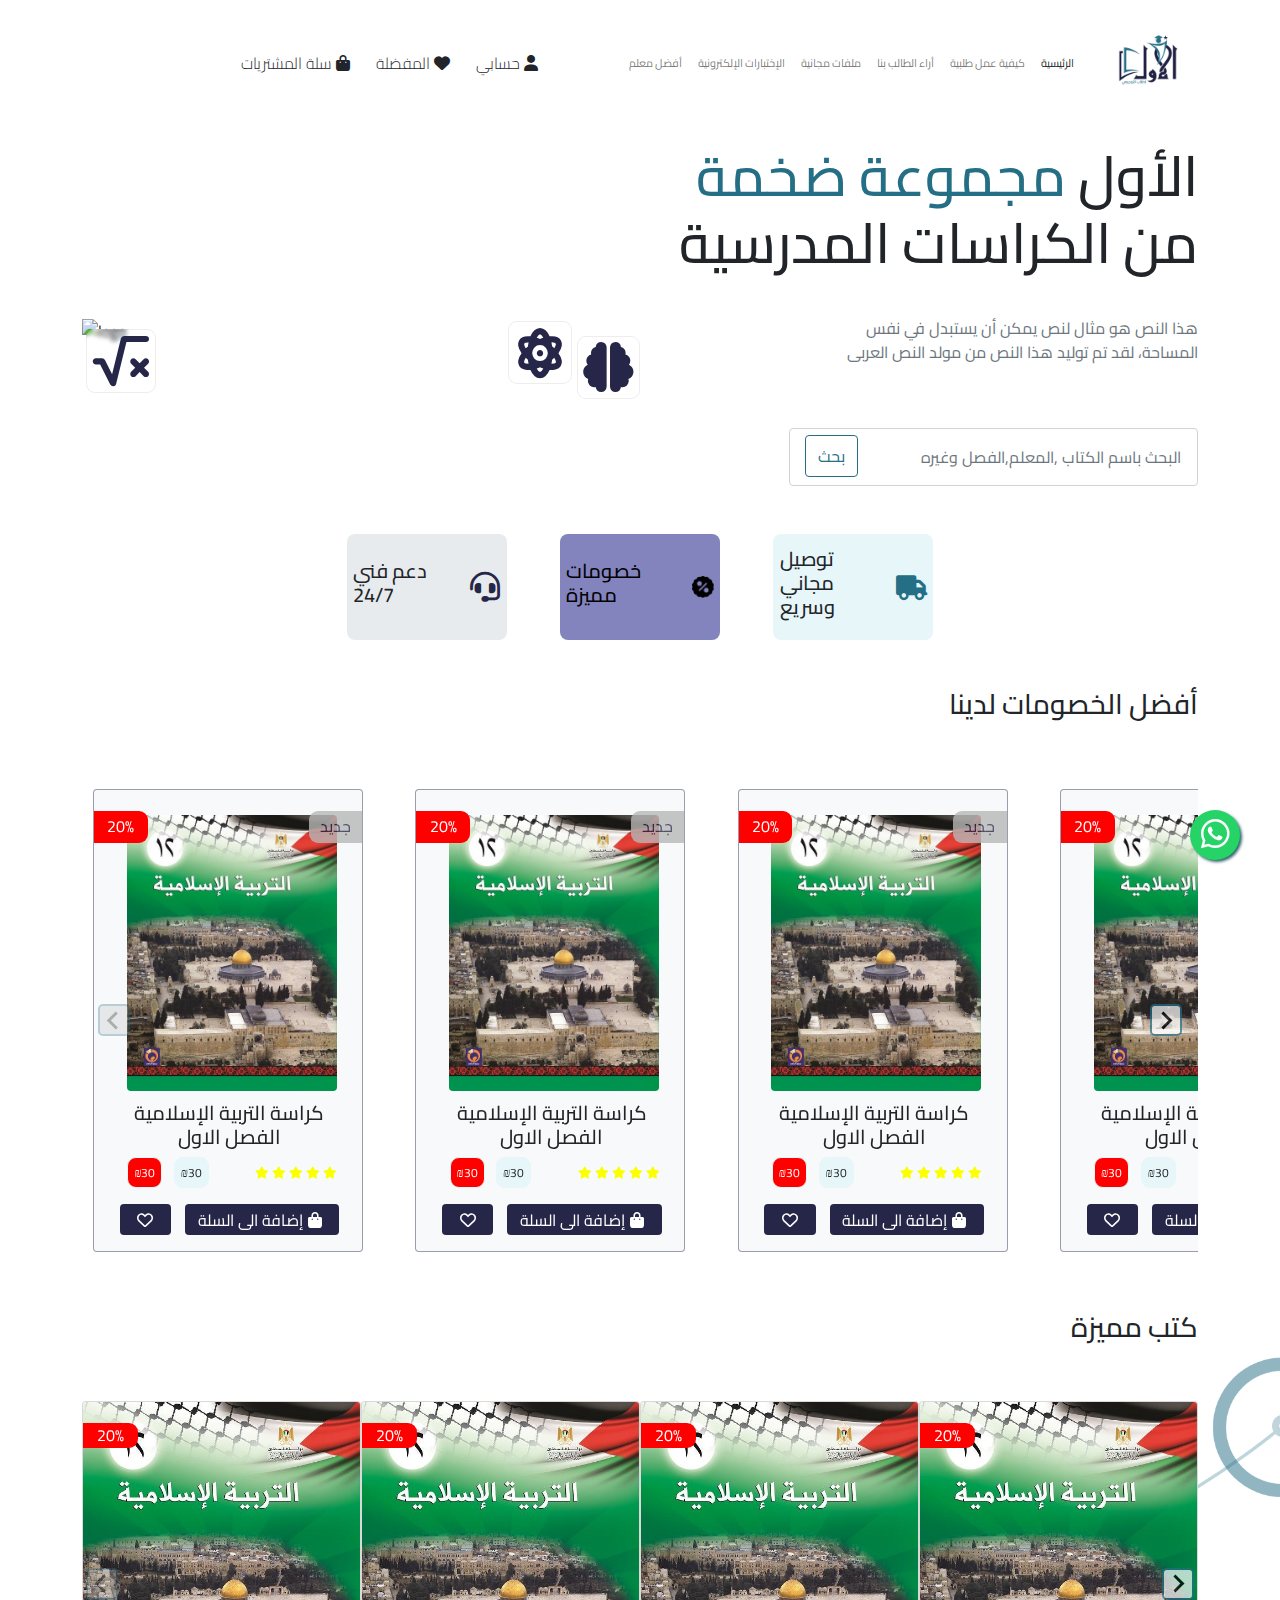
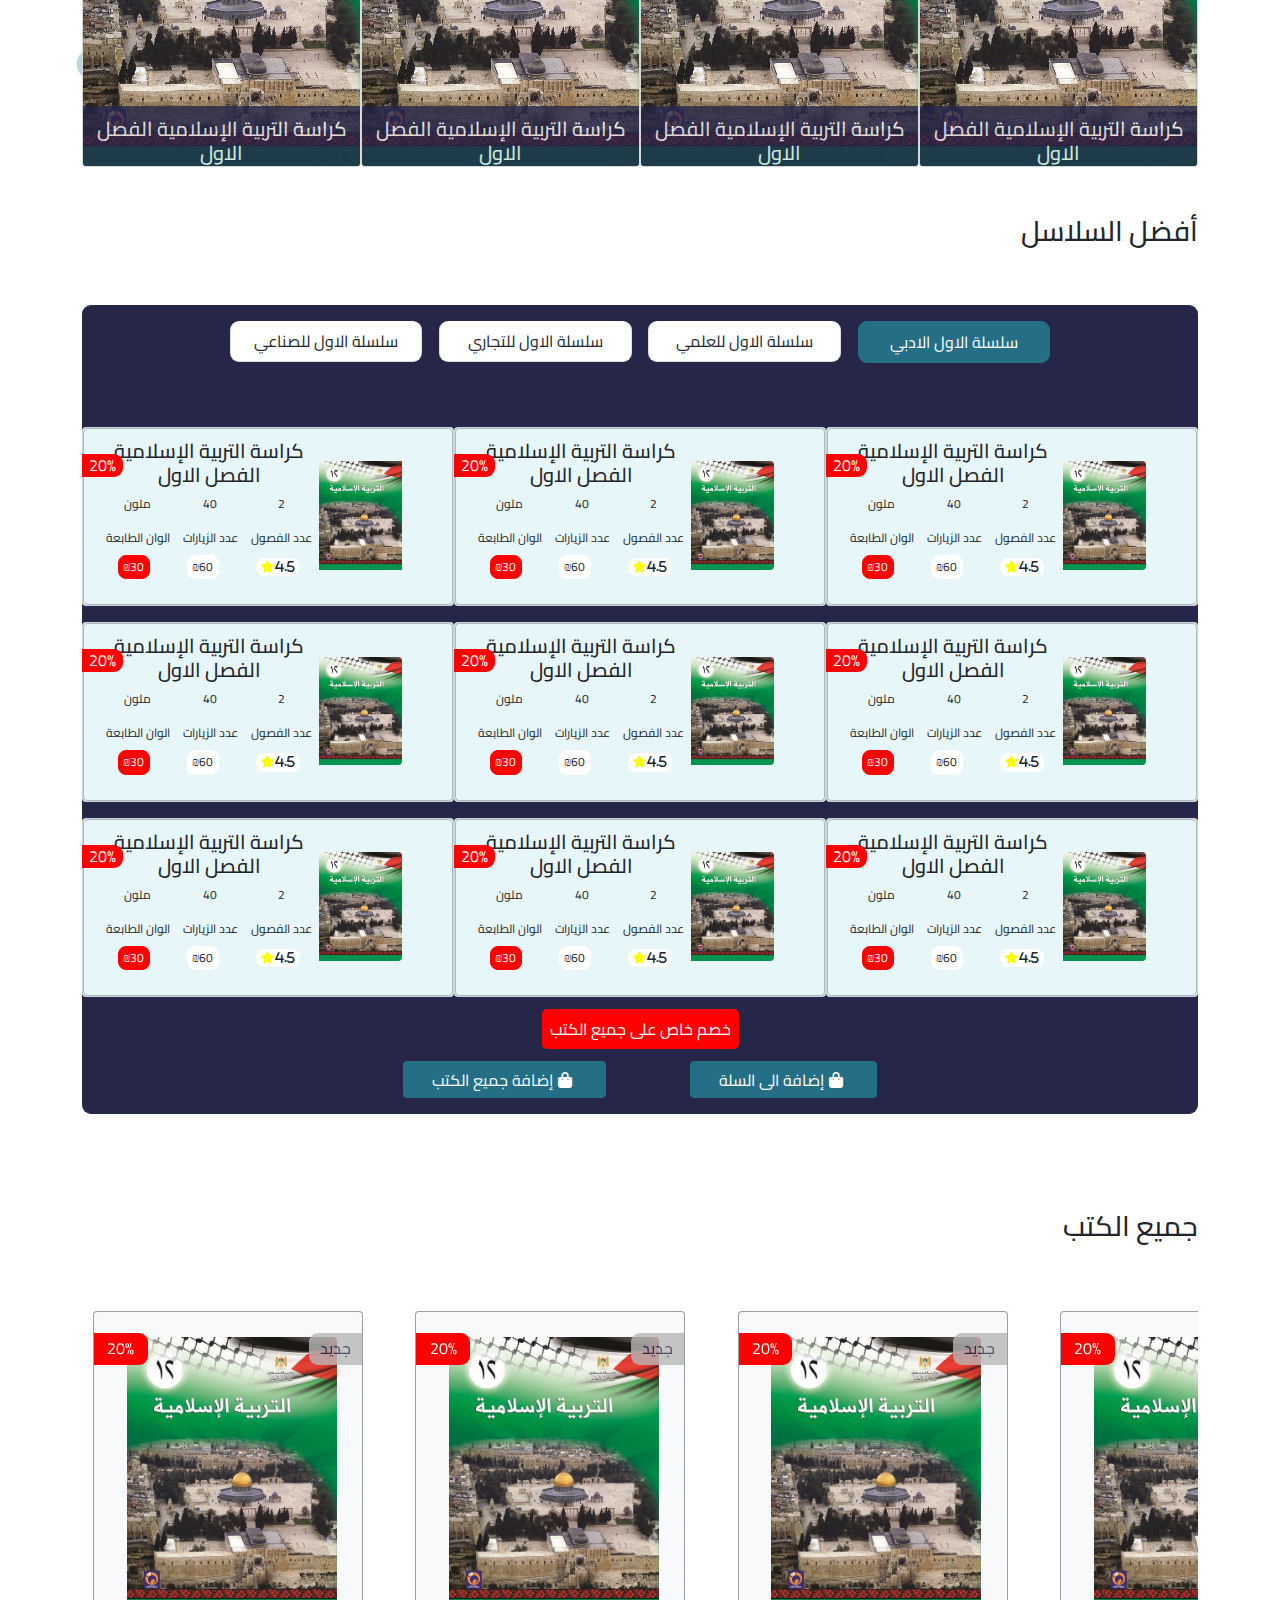
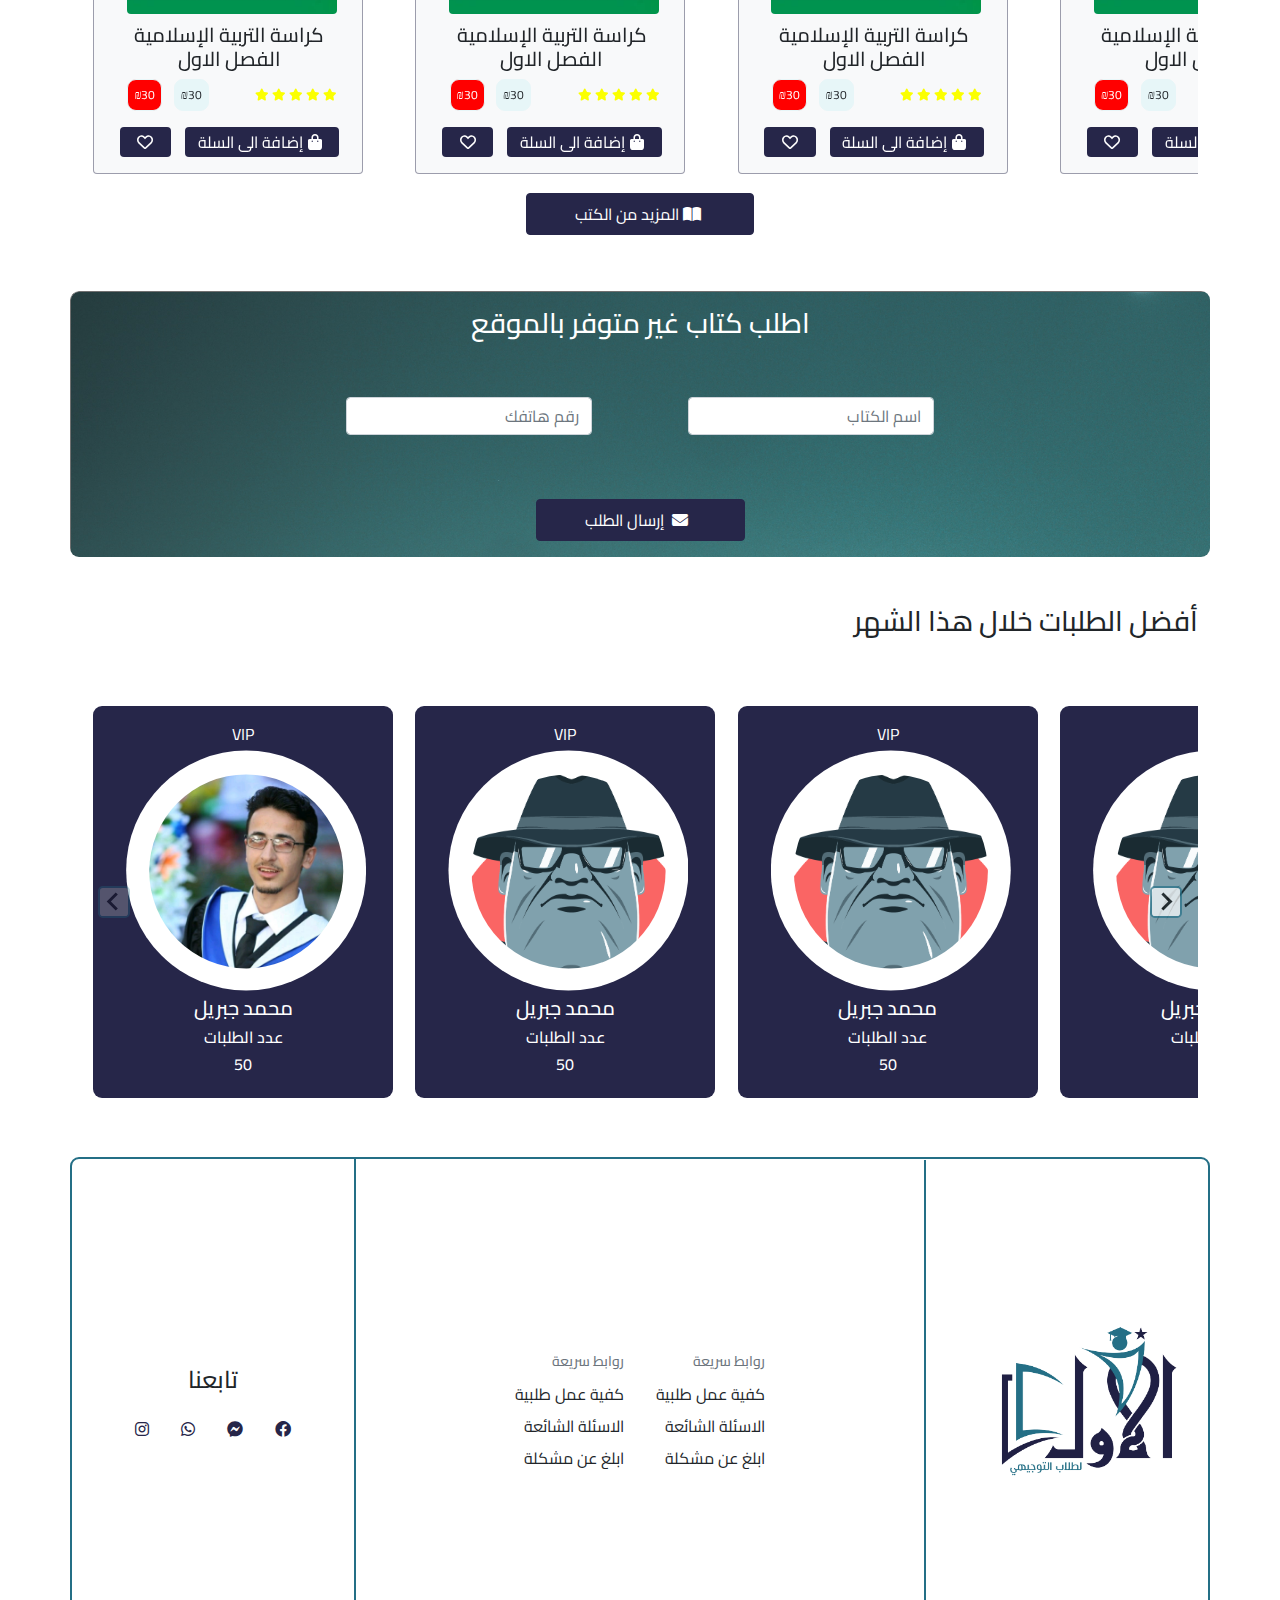
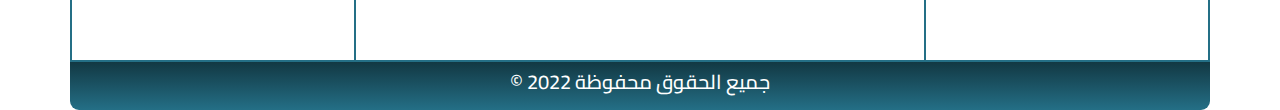
==== commit 68025b54: "Commit message" ====
--- a/index.html
+++ b/index.html
@@ -557,7 +557,7 @@
                 <div class="h3-title py-5">
                     <h3>أفضل السلاسل</h3>
                 </div>
-                <div class="row-section py-3">
+                <div class="row-section py-3 position-relative">
                     <div class=" tabel-books col-8 w-75">
                       <div class="list-group d-flex align-items-center flex-row-reverse justify-content-around text-center" id="list-tab" role="tablist">
                         <a class="list-group-item list-group-item-action active" id="list-home-list" data-bs-toggle="list" href="#list-home" role="tab" aria-controls="list-home">سلسلة الاول الادبي</a>
--- a/css/main.css
+++ b/css/main.css
@@ -122,18 +122,17 @@
     background-color:#E7F6F8 ;
    
 }
-section.sarvices .container .row .col-3:nth-child(2){
+section.sarvices .container .row .col-3:nth-child(3){
     background-color:#E8EBED ;
    
 }
 section.sarvices .container .row .col-3:nth-child(2) img{
     width: 18%;
     padding-left: 3%;
-    
-}
-section.sarvices .container .row .col-3:nth-child(3){
+}
+section.sarvices .container .row .col-3:nth-child(2){
     background-color:#8383BE ;
-    color: #262649;   
+    color: #000000;   
 
 }
 section.sarvices .container .row .col-3:nth-child(3) i{
@@ -361,6 +360,15 @@
     border-radius: 9px;
     margin: 0% 1%;
 }
+.btn-card.btns-cart.d-flex.align-items-center.flex-row-reverse.justify-content-around.w-50:before {
+    content: "خصم خاص على جميع الكتب";
+    position: absolute;
+    color: #fff;
+    background-color: #f00;
+    padding: 8px;
+    border-radius: 5px;
+    bottom: 8%;
+}
 
 /* end selsela */
 /* start any books  */
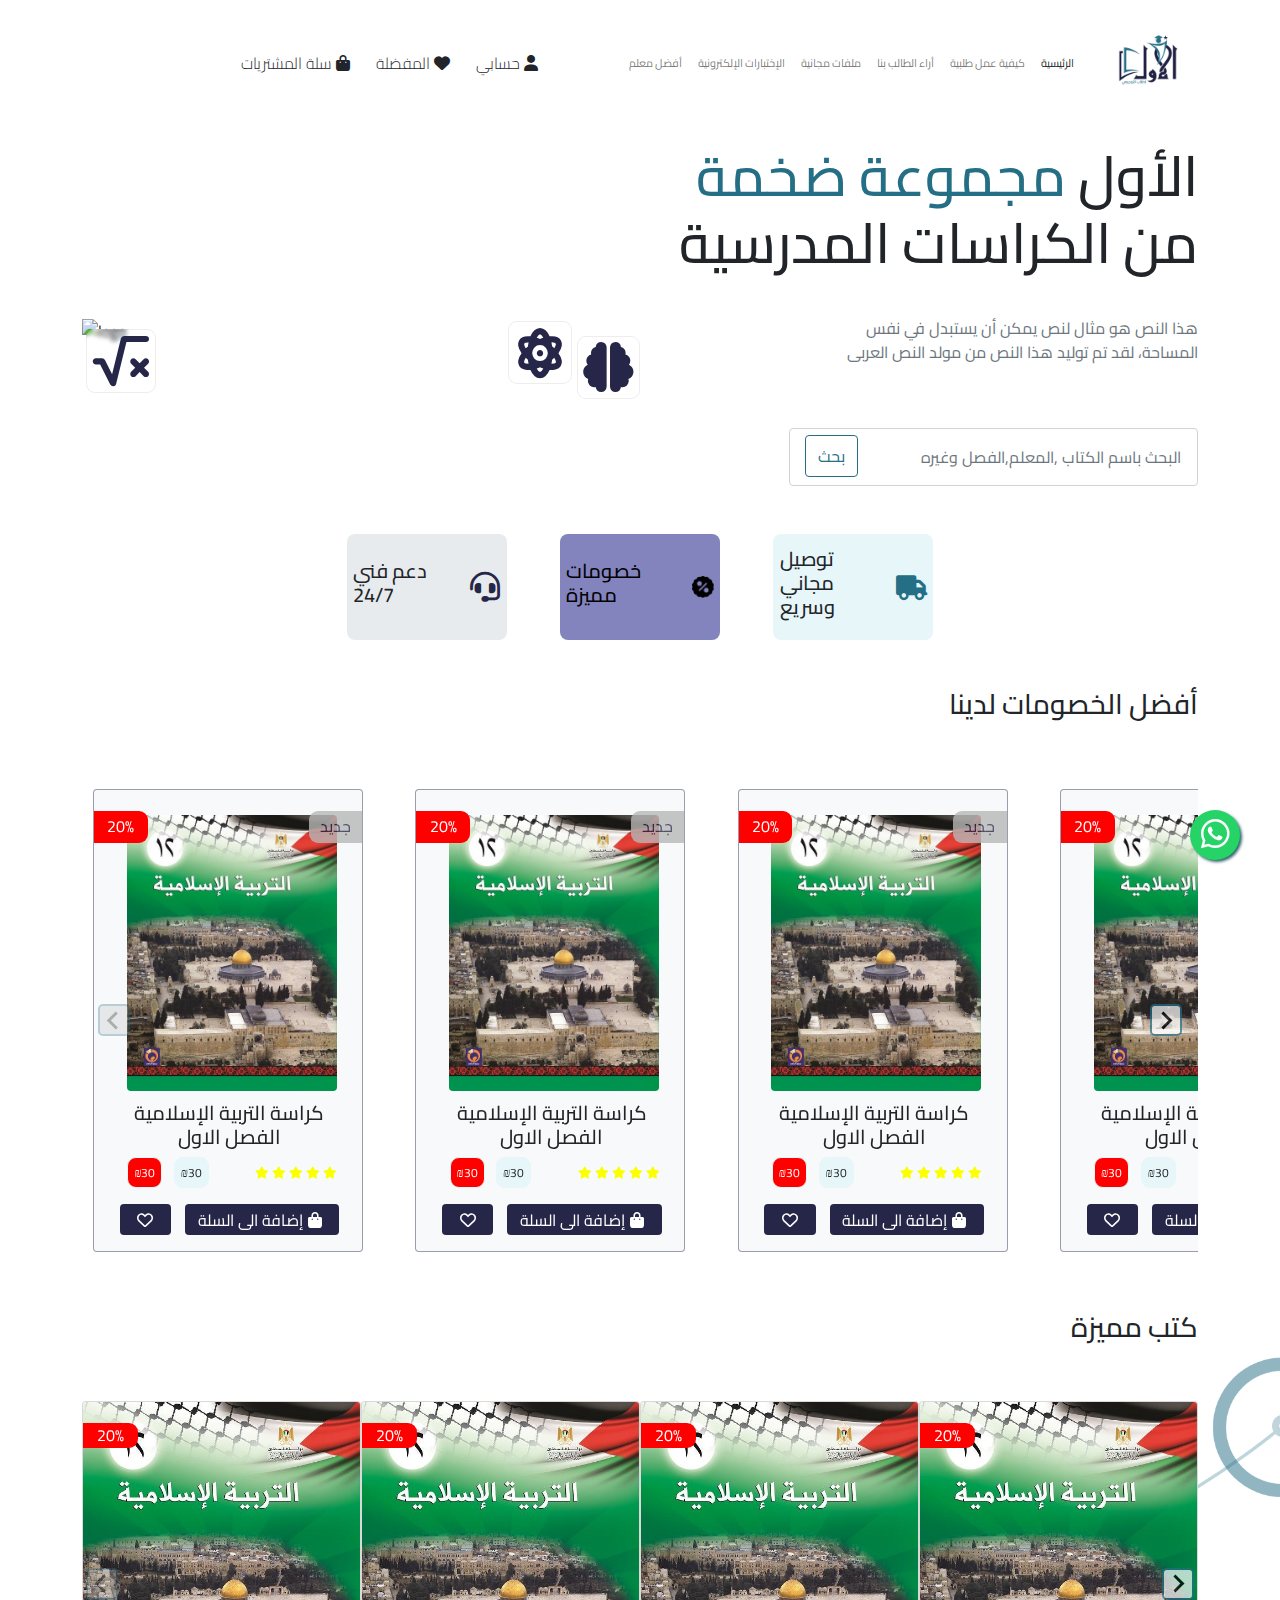
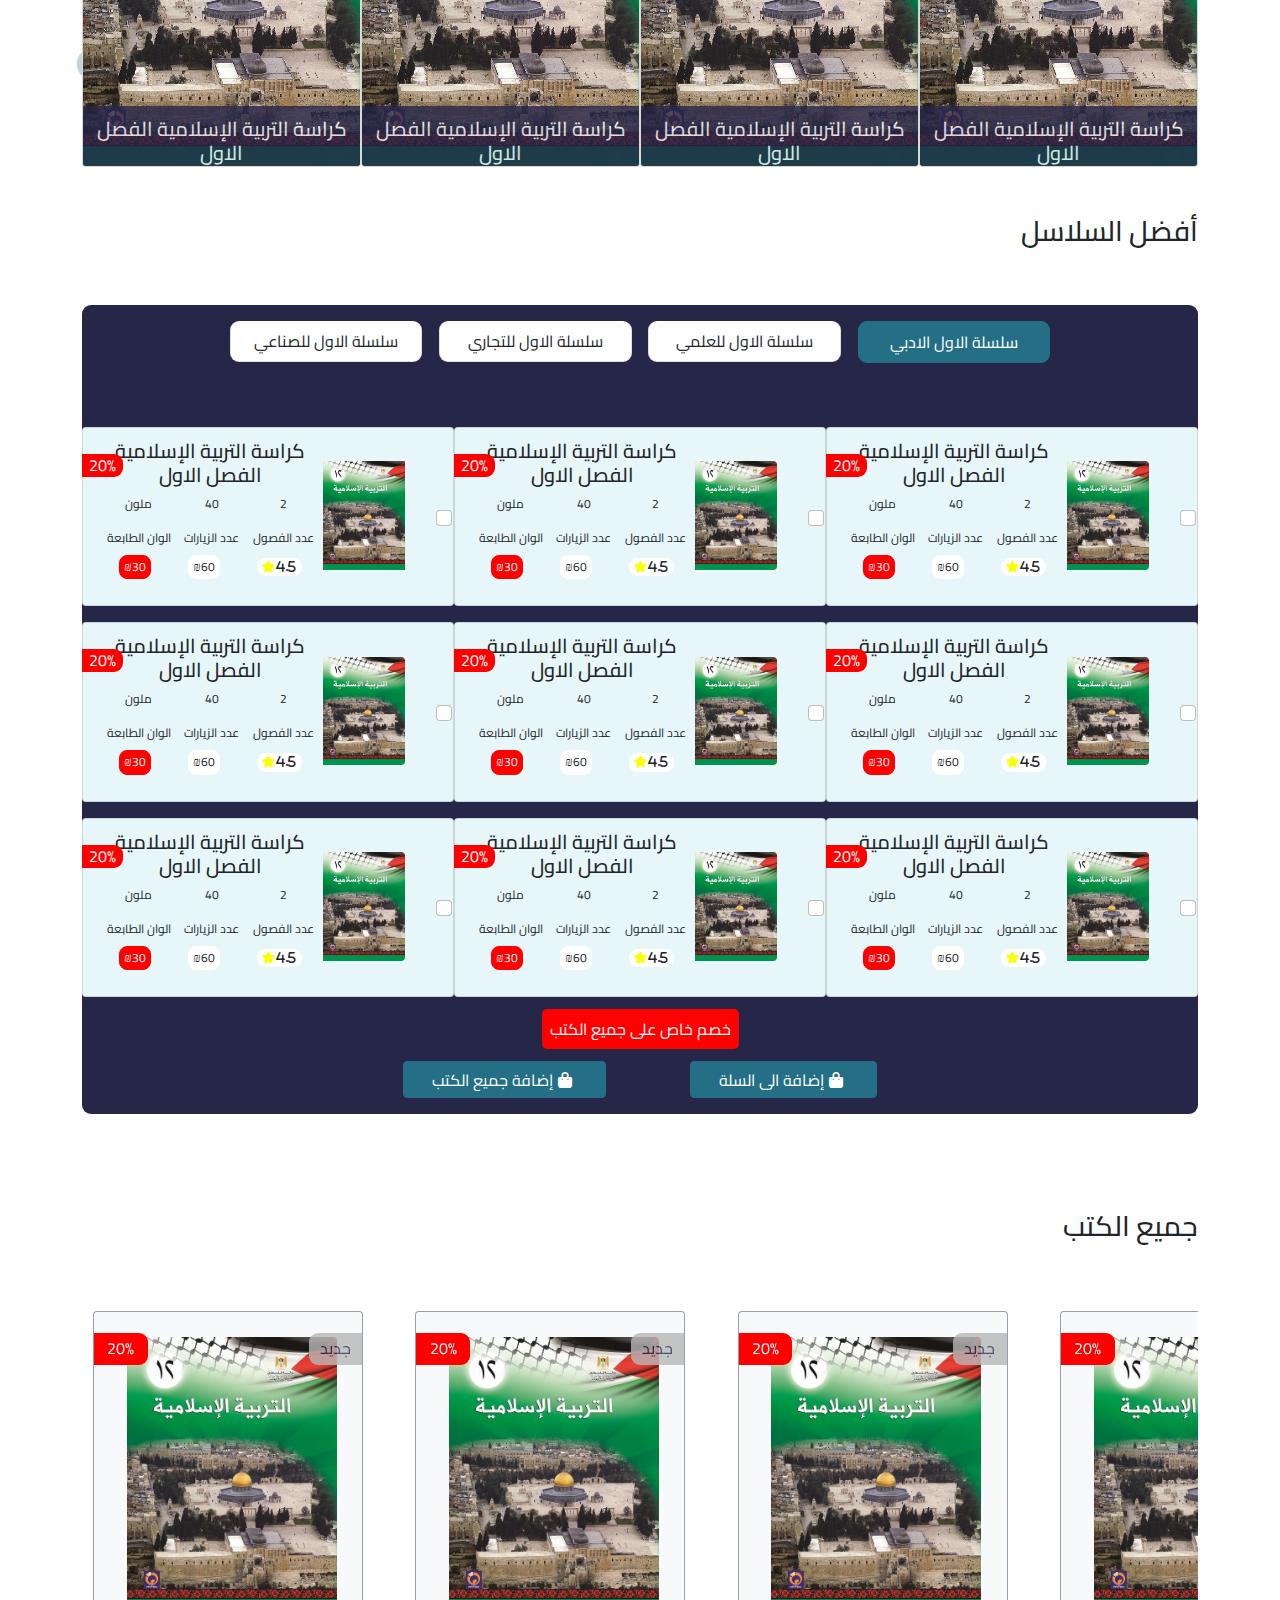
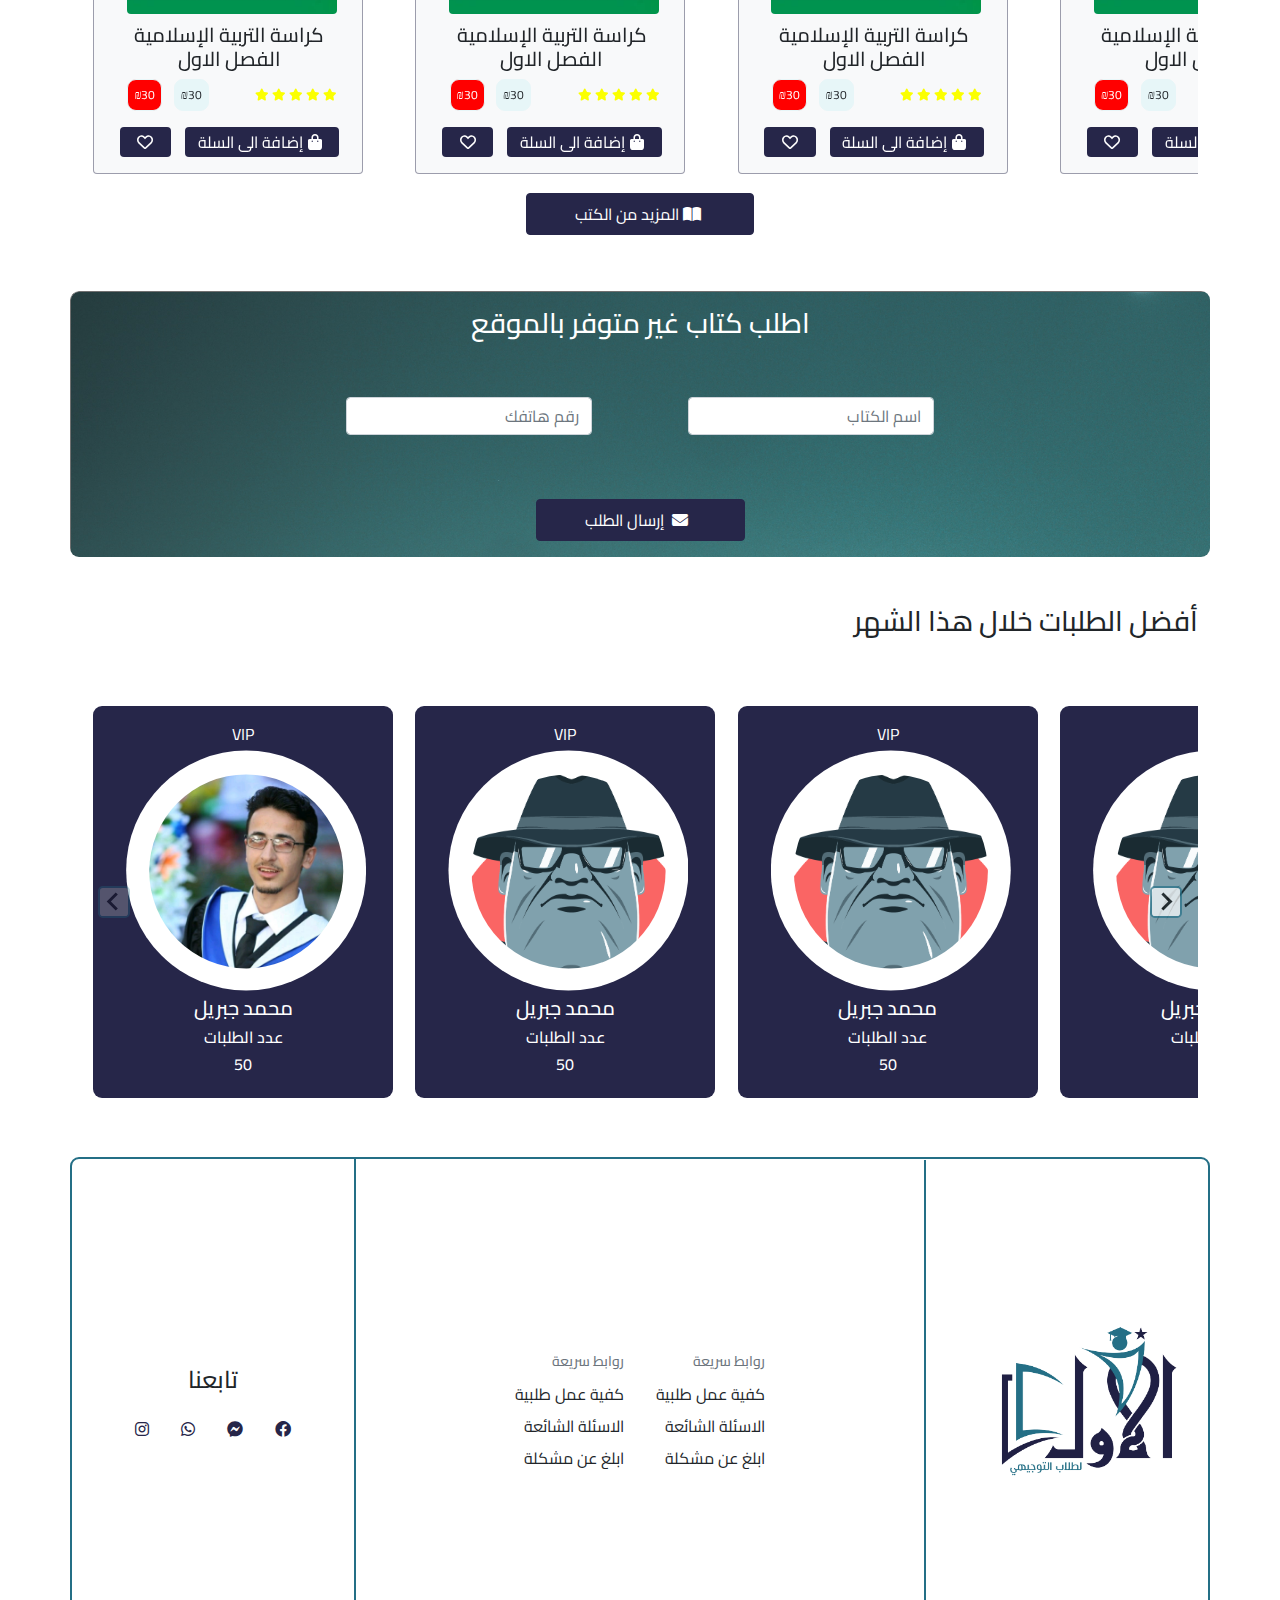
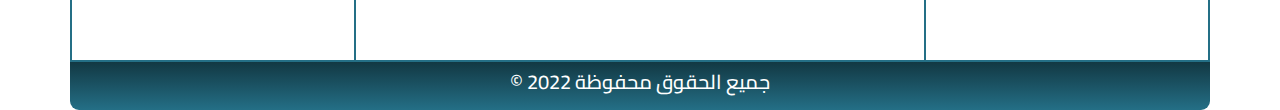
==== commit 50263ab4: "Commit message" ====
--- a/index.html
+++ b/index.html
@@ -569,12 +569,12 @@
                     <div class="col-8">
                       <div class="tab-content  py-5" id="nav-tabContent">
                         <div class="tab-pane  fade show active" id="list-home" role="tabpanel" aria-labelledby="list-home-list">
-                            <div class="div-card vertical-align d-flex justify-content-around py-3">
-                                <div class="card col-lg-4 col-mb-4 col-sm-12 " style="max-width: 385px; ">
+                            <div  class="div-card vertical-align d-flex justify-content-around py-3">
+                                <div  class="card col-lg-4 col-mb-4 col-sm-12 " style="max-width: 385px; ">
                                     <div class="row g-0 d-flex align-items-center flex-row-reverse justify-content-around   form-check form-check-inline">
                                         <input class="form-check-input" name="chk-list-home-list" type="checkbox" id="inlineCheckbox1" value="option1">
                                         
-                                            <div class="col-md-4">
+                                            <div onclick="window.location.href='product.html';" class="col-md-4">
                                                 <img src="imgs/deen12.jpg" class="selsela-books-img img-fluid rounded-start w-75 py-3" alt="...">
                                             </div>
                                             <div class="col-md-8">
--- a/css/main.css
+++ b/css/main.css
@@ -2,6 +2,9 @@
 body{
     font-family: cairo;
     
+}
+.color-fff{
+    color: #FFF;
 }
 .direction-rtl{
     direction:rtl
@@ -291,14 +294,14 @@
     border: 3px solid #1e3b4a;
     border-radius: 5px;
 }
-.form-check-input[type=checkbox] {
+/* .form-check-input[type=checkbox] {
     width: 100%;
     height: 100%;
     position: absolute;
     left: 0;
     top: -4px;
     background: #f000;
-}
+}  */
 .form-check-input:checked[type=checkbox]{background-image: unset;}
 .card-body {
     font-size: 12px;
@@ -498,7 +501,7 @@
 	margin-top:16px;
 }
 /* end whatsapp */
-     
+/* start media responsive */
  @media (max-width: 1200px){ 
     section.section-header .container .row .imgs img {
         width: 100%;
@@ -552,7 +555,7 @@
         margin-bottom: 5%;
         font-size: 13px;
     }
-    img {
+    .section-header .container .row  img {
         width: 410px;
         height: auto;
     }
@@ -615,6 +618,11 @@
     .icons-footer a.nav-link i::before {
         font-size: 30px;
     }
+    .btn-card.btns-cart.d-flex.align-items-center.flex-row-reverse.justify-content-around.w-50:before {bottom: 1%};
+    .tab-pane .details-comment > .details-rating-text {
+        margin-left: 2% !important;
+        margin-top: -6% !important;
+    }
  }
 @media(max-width:425px){
     .section-header .container .w-50 form.d-flex.w-75 {
@@ -632,6 +640,10 @@
         flex-direction: column !important;
     }
     section.form-book  .form-book-input {padding: unset !important;}
+    .tab-pane .details-comment > .details-rating-text {
+        margin-left: 2% !important;
+        margin-top: -6% !important;
+    }
 }
  @media (min-width: 768px){
     .col-md-4 {
@@ -643,6 +655,12 @@
     .col-lg-3 {
         flex: 0 0 auto;
         width: 25% !important;
+    }
+    /* details */
+    .details-rating-text.px-5 {
+        margin-left: 23%;
+        margin-top: -9%;
+        width: 70% !important;
     }
 }
 
@@ -744,12 +762,101 @@
     color: #f00 !important;
     
 }
+/*  TWITTER HEART */
+.heart {
+    width: 100px;
+    height: 100px;
+    background: url("https://cssanimation.rocks/images/posts/steps/heart.png") no-repeat;
+    background-position: 0 0;
+    cursor: pointer;
+    transition: background-position 1s steps(28);
+    transition-duration: 0s;
+  }
+  .heart.is-active {
+    transition-duration: 1s;
+    background-position: -2800px 0;
+  }
+ .icon-heart span{
+    margin-right:-22px;
+ } 
+ /* end product */
+
 /* start details */
 section.details .container .row {
     background-color: #262649;
     border-radius: 9px;
    
 }
+.details-teacher.d-flex.flex-row-reverse.text-right.col-lg-6.col-md-6.col-sm-12 {
+    padding-right: 3%;
+}
+@media(max-width: 425px){
+    .details-teacher.d-flex.flex-row-reverse.text-right.col-lg-6.col-md-6.col-sm-12 , .sub-tab.details-tab-content,.details-book-ul
+    {
+        display: block !important;
+       
+       
+    }
+    .details-teacher-img img{width: 250px; margin: auto;}
+    .details-book-ul{padding: 0% 1% !important;} 
+    
+}
+@media(max-width:768){
+    .details-teacher.d-flex.flex-row-reverse.text-right.col-lg-6.col-md-6.col-sm-12 
+    {
+        display: block !important;
+       
+       
+    }
+    .sub-tab .details-teacher .details-teacher-img img.rounded{
+        width: 172px !important;
+         height: auto !important;}
+}
+
+.details-rating{margin: auto;}
+/* .rating { 
+    border: none;
+    float: left;
+  } */
+  
+  .rating > input { display: none; } 
+  .rating > label:before { 
+    margin: 5px;
+    font-size: 1.25em;
+    font-family: FontAwesome;
+    display: inline-block;
+    content: "\f005";
+  }
+  
+  .rating > .half:before { 
+    content: "\f089";
+    position: absolute;
+  }
+  
+  .rating > label { 
+    color: #ddd; 
+   float: right; 
+  }
+  
+  /***** CSS Magic to Highlight Stars on Hover *****/
+  
+  .rating > input:checked ~ label, /* show gold star when clicked */
+  .rating:not(:checked) > label:hover, /* hover current star */
+  .rating:not(:checked) > label:hover ~ label { color: #FFD700;  } /* hover previous stars in list */
+  
+  .rating > input:checked + label:hover, /* hover current star when changing rating */
+  .rating > input:checked ~ label:hover,
+  .rating > label:hover ~ input:checked ~ label, /* lighten current selection */
+  .rating > input:checked ~ label:hover ~ label { color: #FFED85;  } 
+  a.btn-details-send.btn-Features-book.btn-single-product.btn-colors {
+    padding: 1%;
+}
+.details-comment img {
+    width: 11%;
+    height: auto;
+    
+}
+
 /* end details */
 
 
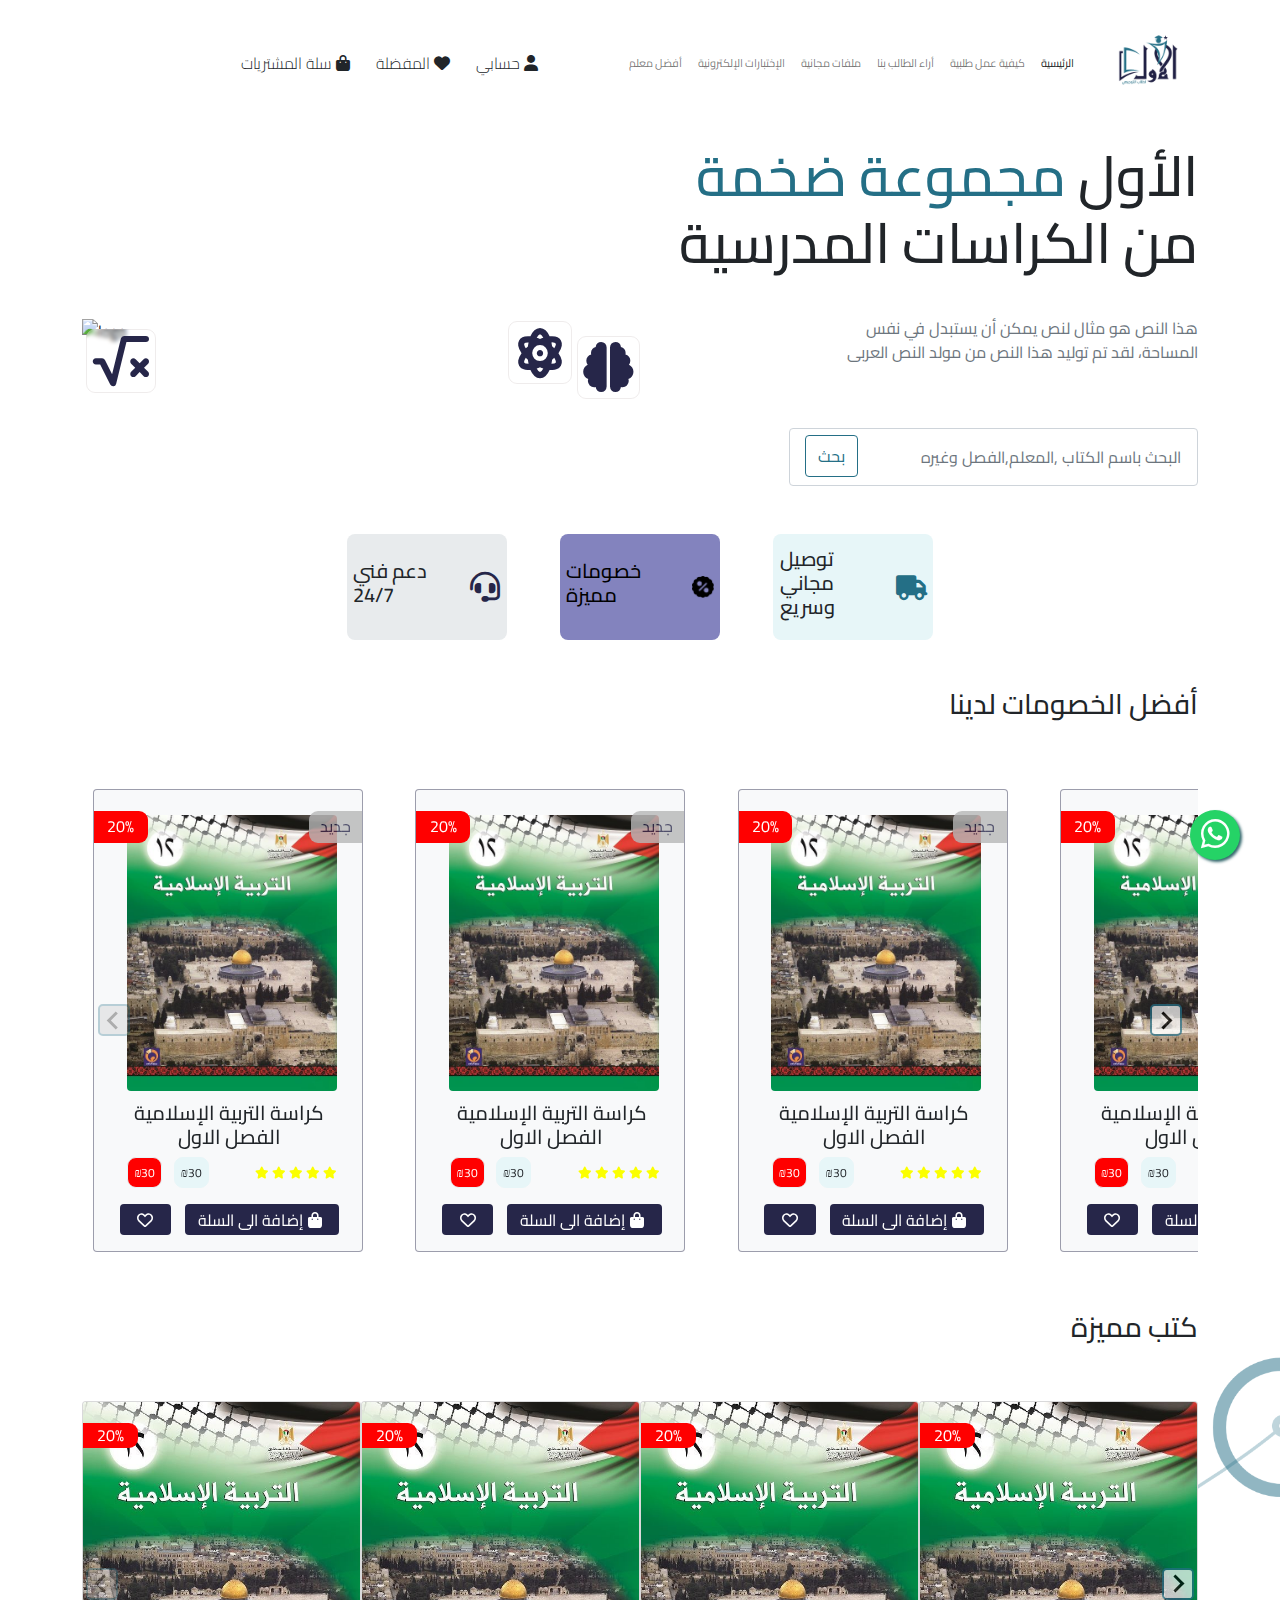
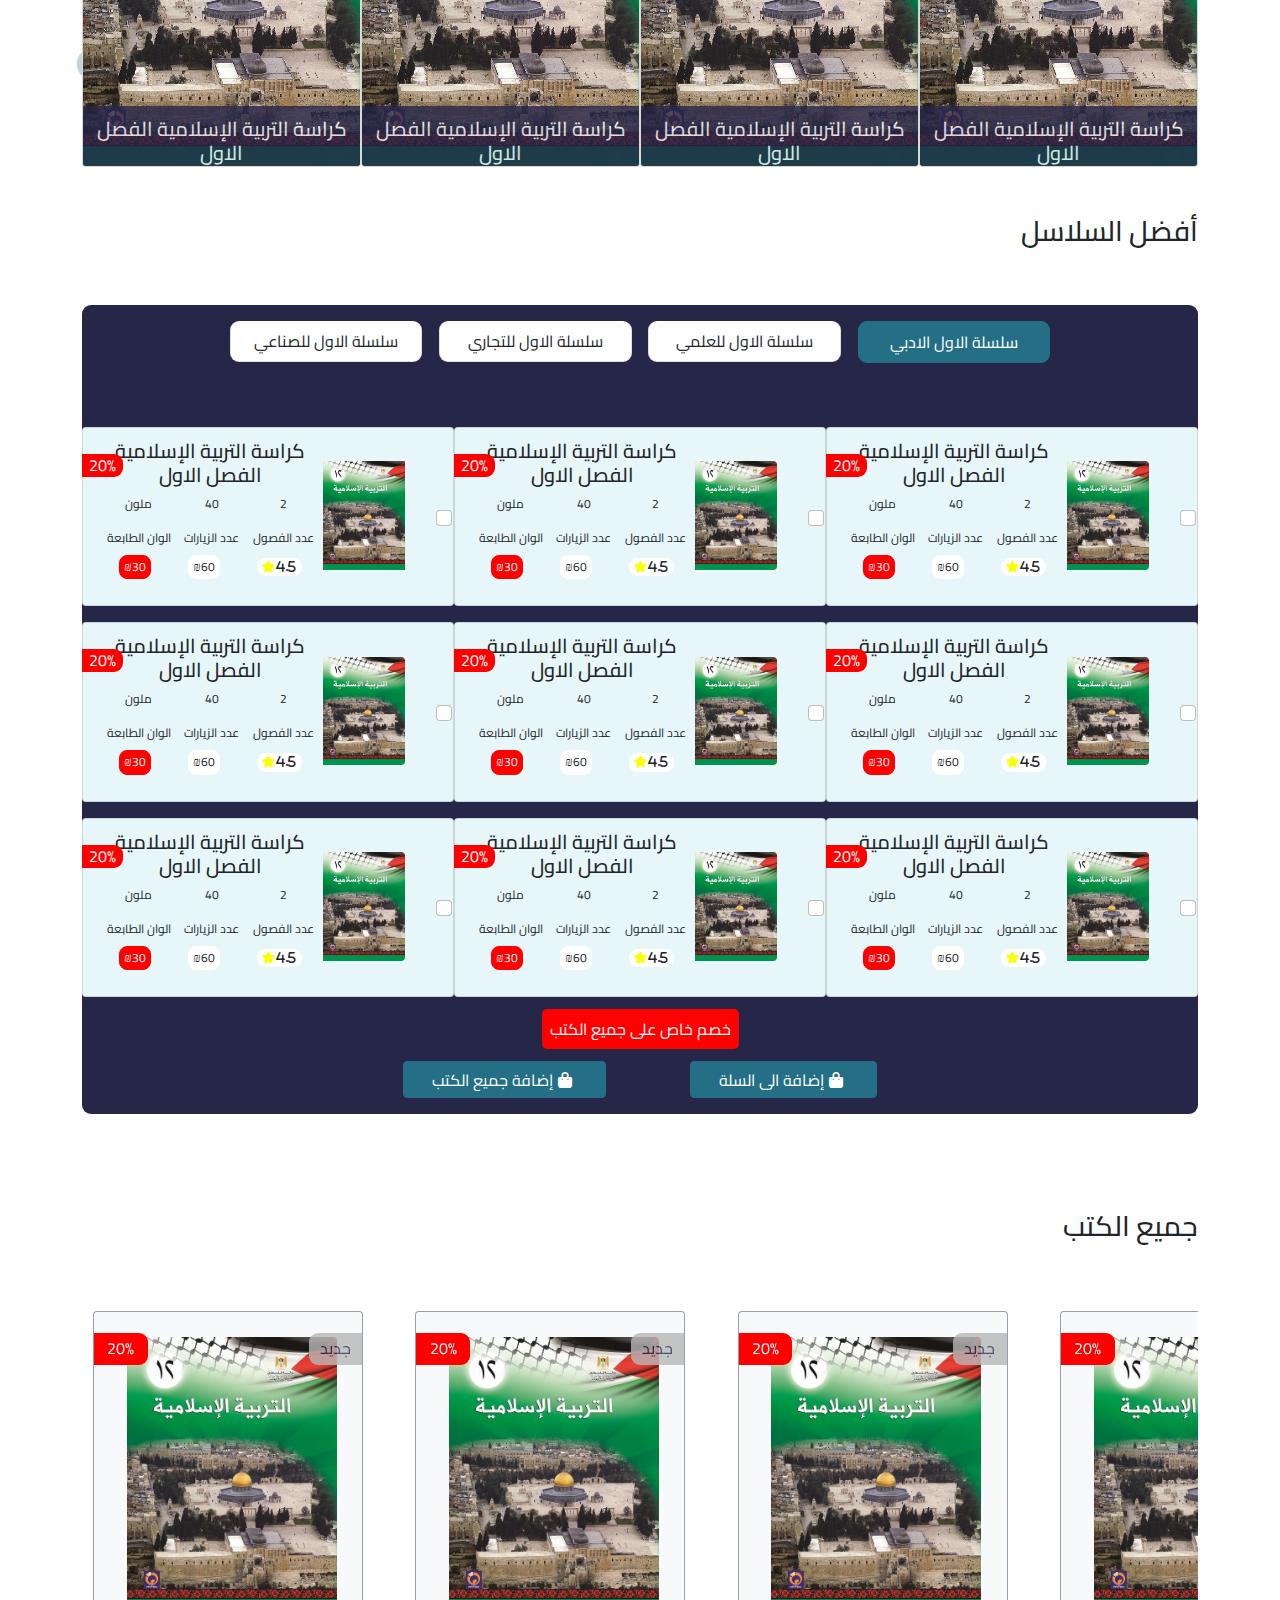
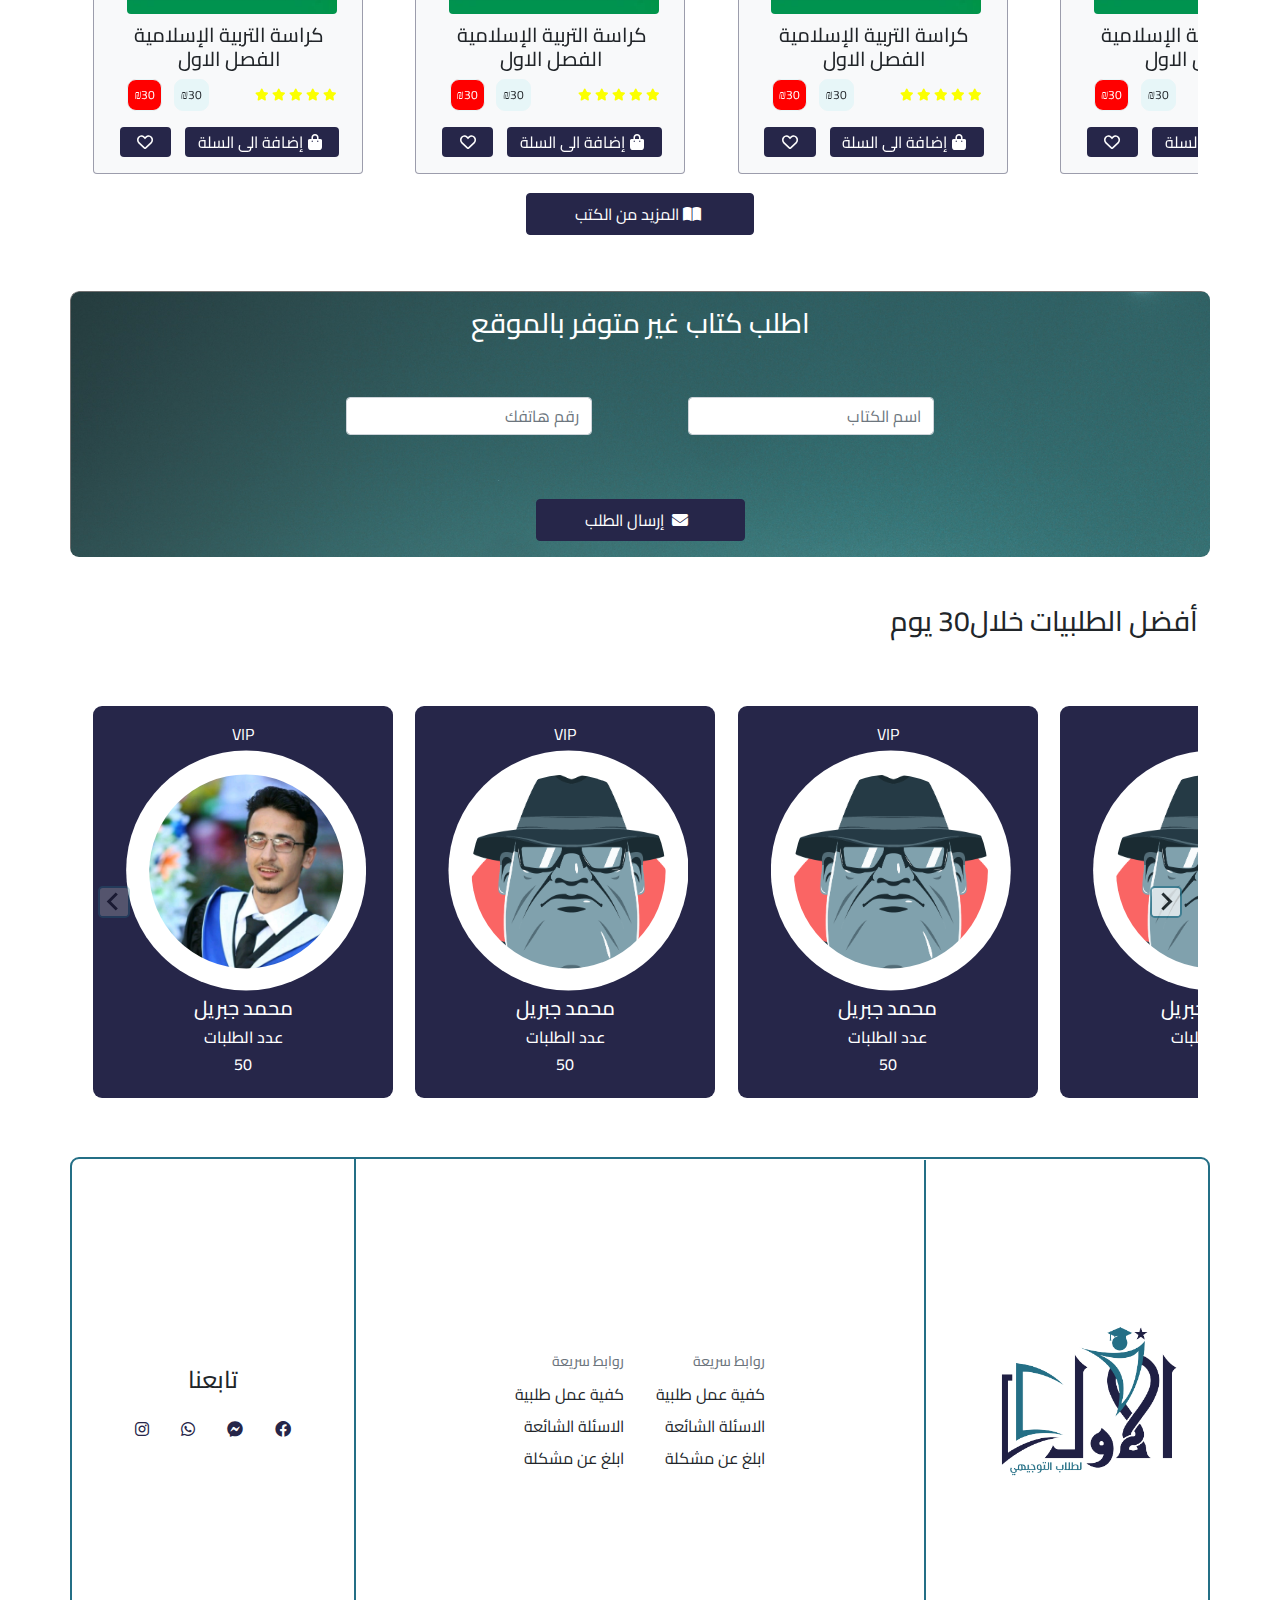
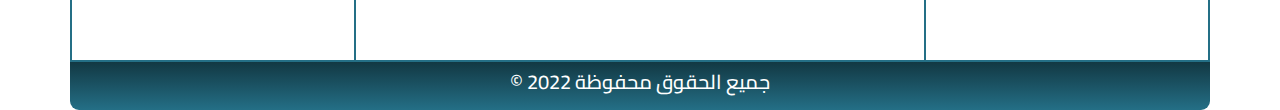
==== commit 1c9958f9: "Commit message" ====
--- a/index.html
+++ b/index.html
@@ -1,25 +1,28 @@
 <!DOCTYPE html>
 <html lang="ar">
-    <head>
-        <meta charset="UTF-8">
-        <meta http-equiv="X-UA-Compatible" content="IE=edge">
-        <meta name="viewport" content="width=device-width, initial-scale=1.0">
-        <!-- <link rel="stylesheet" href="https://maxcdn.bootstrapcdn.com/font-awesome/4.5.0/css/font-awesome.min.css"> -->
-        <link rel="stylesheet" href="css/splide.min.css">
-        <link href="css/bootstrap.rtl.min.css.map" rel="stylesheet">
-        <link href="css/bootstrap.rtl.min.css" rel="stylesheet">
-        <link href="css/all.css" rel="stylesheet">
-        <link href="css/main.css" rel="stylesheet">
-        <link rel="preconnect" href="https://fonts.googleapis.com">
-        <link rel="preconnect" href="https://fonts.gstatic.com" crossorigin>
-        <link href="https://fonts.googleapis.com/css2?family=Cairo:wght@200;300;400;500;600;700;800;900&display=swap" rel="stylesheet">
-        
-        
-        <title>الاول | الصفحة الرئيسية</title>
-    </head>
-    <body>
-                <!-- start section header -->
-        <!-- <section class="header">
+
+<head>
+    <meta charset="UTF-8">
+    <meta http-equiv="X-UA-Compatible" content="IE=edge">
+    <meta name="viewport" content="width=device-width, initial-scale=1.0">
+    <!-- <link rel="stylesheet" href="https://maxcdn.bootstrapcdn.com/font-awesome/4.5.0/css/font-awesome.min.css"> -->
+    <link rel="stylesheet" href="css/splide.min.css">
+    <link href="css/bootstrap.rtl.min.css.map" rel="stylesheet">
+    <link href="css/bootstrap.rtl.min.css" rel="stylesheet">
+    <link href="css/all.css" rel="stylesheet">
+    <link href="css/main.css" rel="stylesheet">
+    <link rel="preconnect" href="https://fonts.googleapis.com">
+    <link rel="preconnect" href="https://fonts.gstatic.com" crossorigin>
+    <link href="https://fonts.googleapis.com/css2?family=Cairo:wght@200;300;400;500;600;700;800;900&display=swap"
+        rel="stylesheet">
+
+
+    <title>الاول | الصفحة الرئيسية</title>
+</head>
+
+<body>
+    <!-- start section header -->
+    <!-- <section class="header">
             <div class="container">
                 <div class="row">
 
@@ -58,311 +61,345 @@
                
             </div>
         </section> -->
-         <!-- Start header -->
-        <header class="header" >
-            <nav class="navbar navbar-expand-lg navbar-light ">
-                <div class="container d-flex justify-content-between flex-lg-row-reverse" >
-                    <button class="navbar-toggler" type="button" data-bs-toggle="collapse" data-bs-target="#navbarSupportedContent" aria-controls="navbarSupportedContent" aria-expanded="false" aria-label="Toggle navigation">
-                        <span class="navbar-toggler-icon"></span>
-                        </button>
-                        <a class="navbar-brand "  href="#page-top">
-                            <img class="col-sm-12" src="imgs/logo.png" width="100" height="100" alt="logo" >
-                        </a>
-                        <div class="collapse navbar-collapse  " id="navbarSupportedContent" >
-                            <ul class="navbar-nav ml-auto" style="direction: rtl;">
-                                    <li class="nav-item">
-                                        <a class="nav-link active " href="#">الرئيسية</a>
-                                    </li>
-                                    <li class="nav-item">
-                                        <a class="nav-link" href="#">كيفية عمل طلبية </a>
-                                    </li>
-                                    <li class="nav-item">
-                                        <a class="nav-link" href="#"> أراء الطالب بنا</a>
-                                    </li>
-                                    <li class="nav-item">
-                                        <a class="nav-link " href="#">ملفات مجانية</a>
-                                    </li>
-                                    <li class="nav-item">
-                                        <a class="nav-link " href="#">الإختبارات الإلكترونية</a>
-                                    </li>
-                                    <li class="nav-item">
-                                        <a class="nav-link " href="#">أفضل معلم</a>
-                                    </li>
-                                   
-                            </ul>
-                            <ul class="navbar-nav ml-auto" style="direction: rtl;">
-                                <li class="nav-item">
-                                    
-                                    <button type="button" class="btn my-account d-flex align-items-center gap-1 fw-light" data-bs-toggle="modal" data-bs-target="#exampleModal">
-                                        <i class="fa-solid fa-user"  ></i>حسابي
-                                      </button>
-                                      
-                                </li>
-                                <li class="nav-item">
-                                    
-                                    <button type="button" class="btn my-account d-flex align-items-center gap-1 fw-light" data-bs-toggle="modal" data-bs-target="#exampleModal">
-                                        <i class="fa-solid fa-heart"  ></i>المفضلة
-                                      </button>
-                                      
-                                </li>
-                                <li class="nav-item">
-                                    
-                                    <button type="button" class="btn my-account d-flex align-items-center gap-1 fw-light" data-bs-toggle="modal" data-bs-target="#exampleModal">
-                                        <i class="fa-solid fa-bag-shopping"  ></i>سلة المشتريات
-                                      </button>
-                                      
-                                </li>
-                                <!-- <li class="nav-item fw-normal">
+    <!-- Start header -->
+    <header class="header">
+        <nav class="navbar navbar-expand-lg navbar-light ">
+            <div class="container d-flex justify-content-between flex-lg-row-reverse">
+                <button class="navbar-toggler" type="button" data-bs-toggle="collapse"
+                    data-bs-target="#navbarSupportedContent" aria-controls="navbarSupportedContent"
+                    aria-expanded="false" aria-label="Toggle navigation">
+                    <span class="navbar-toggler-icon"></span>
+                </button>
+                <a class="navbar-brand " href="#page-top">
+                    <img class="col-sm-12" src="imgs/logo.png" width="100" height="100" alt="logo">
+                </a>
+                <div class="collapse navbar-collapse  " id="navbarSupportedContent">
+                    <ul class="navbar-nav ml-auto" style="direction: rtl;">
+                        <li class="nav-item">
+                            <a class="nav-link active " href="#">الرئيسية</a>
+                        </li>
+                        <li class="nav-item">
+                            <a class="nav-link" href="#">كيفية عمل طلبية </a>
+                        </li>
+                        <li class="nav-item">
+                            <a class="nav-link" href="#"> أراء الطالب بنا</a>
+                        </li>
+                        <li class="nav-item">
+                            <a class="nav-link " href="#">ملفات مجانية</a>
+                        </li>
+                        <li class="nav-item">
+                            <a class="nav-link " href="#">الإختبارات الإلكترونية</a>
+                        </li>
+                        <li class="nav-item">
+                            <a class="nav-link " href="#">أفضل معلم</a>
+                        </li>
+
+                    </ul>
+                    <ul class="navbar-nav ml-auto" style="direction: rtl;">
+                        <li class="nav-item">
+
+                            <button type="button" class="btn my-account d-flex align-items-center gap-1 fw-light"
+                                data-bs-toggle="modal" data-bs-target="#exampleModal">
+                                <i class="fa-solid fa-user"></i>حسابي
+                            </button>
+
+                        </li>
+                        <li class="nav-item">
+
+                            <button type="button" class="btn my-account d-flex align-items-center gap-1 fw-light"
+                                data-bs-toggle="modal" data-bs-target="#exampleModal">
+                                <i class="fa-solid fa-heart"></i>المفضلة
+                            </button>
+
+                        </li>
+                        <li class="nav-item">
+
+                            <button type="button" class="btn my-account d-flex align-items-center gap-1 fw-light"
+                                data-bs-toggle="modal" data-bs-target="#exampleModal">
+                                <i class="fa-solid fa-bag-shopping"></i>سلة المشتريات
+                            </button>
+
+                        </li>
+                        <!-- <li class="nav-item fw-normal">
                                     <a class="nav-link" href="#"> <i class="fa-solid fa-heart"  style="padding: 5px;"></i>المفضلة</a>
                                 </li>
                                 <li class="nav-item fw-normal">
                                     <a class="nav-link" href="#"><i class="fa-solid fa-bag-shopping" style="padding: 5px;"></i>سلة المشتريات</a>
                                 </li> -->
-                            </ul>
-
-                        </div>
-                    </div>
-            </nav>
-         </header>
-        <!-- start section header -->
-        <!-- start login -->
-        <div class="modal fade" id="exampleModal" tabindex="-1" aria-labelledby="exampleModalLabel" aria-hidden="true">
-            <div class="modal-dialog modal-dialog-centered">
-              <div class="modal-content">
+                    </ul>
+
+                </div>
+            </div>
+        </nav>
+    </header>
+    <!-- start section header -->
+    <!-- start login -->
+    <div class="modal fade" id="exampleModal" tabindex="-1" aria-labelledby="exampleModalLabel" aria-hidden="true">
+        <div class="modal-dialog modal-dialog-centered">
+            <div class="modal-content">
                 <div class="modal-header d-flex flex-row-reverse">
-                  <h5 class="modal-title d-flex flex-row-reverse align-items-center" id="exampleModalLabel"><i class="fa-solid fa-user"  ></i>تسجيل دخول</h5>
-                  <button type="button" class="btn-close" data-bs-dismiss="modal" aria-label="Close"></button>
+                    <h5 class="modal-title d-flex flex-row-reverse align-items-center" id="exampleModalLabel"><i
+                            class="fa-solid fa-user"></i>تسجيل دخول</h5>
+                    <button type="button" class="btn-close" data-bs-dismiss="modal" aria-label="Close"></button>
                 </div>
                 <div class="modal-body ">
                     <div class="mb-3">
                         <label for="exampleFormControlInput1" class="form-label">البريد الالكتروني</label>
-                        <input type="email" class="form-control" id="exampleFormControlInput1" placeholder="name@example.com">
-                      </div>
+                        <input type="email" class="form-control" id="exampleFormControlInput1"
+                            placeholder="name@example.com">
+                    </div>
                     <div class="mb-3 ">
                         <label for="inputPassword" class="col-sm-2 col-form-label">كلمة المرور</label>
-                          <input type="password" class="form-control" id="inputPassword">
-                        </div>
+                        <input type="password" class="form-control" id="inputPassword">
+                    </div>
                     <a class="nav-link" href="#">نسيت كلمة المرور</a>
                 </div>
                 <div class="modal-footer">
-                  <button type="button" class="btn btn-secondary" data-bs-dismiss="modal">إغلاق</button>
-                  <button type="button" class="btn btn-primary">تسجيل دخول</button>
+                    <button type="button" class="btn btn-secondary" data-bs-dismiss="modal">إغلاق</button>
+                    <button type="button" class="btn btn-primary">تسجيل دخول</button>
                 </div>
-              </div>
             </div>
-          </div>
-        <!-- end login -->
-        <!-- start -->
-        <section class="section-header">
-            <div class="container  ">
-                <div class="row d-flex justify-content-between align-items-center">
-                    <div class="imgs w-50 position-relative col-lg-6 col-md-12 col-sm-12 ">
-                        <img src="../awl/imgs/awl-img.png" alt="logo">
-                        <i class="fa-regular fa-atom position-absolute"></i>
-                        <i class="fa-solid fa-brain position-absolute"></i>
-                        <i class="fa-solid fa-square-root-variable position-absolute"></i>
-                       
-                    </div>
-                    <div class="w-50  col-lg-6 col-sm-12 col-md-12  ">
-                        <h1 class="text-align-end py-3">الأول<span> مجموعة ضخمة 
-                         </span><br>من الكراسات المدرسية</h1>
-                         <p class="text-muted py-3 ">هذا النص هو مثال لنص يمكن أن يستبدل في نفس 
-                            <br> المساحة، لقد تم توليد هذا النص من مولد النص العربى</p>
-                            <form class="d-flex w-75 position-relative my-5">
-                             <input class="form-control  py-3" type="search" placeholder=" البحث باسم الكتاب ,المعلم,الفصل وغيره " aria-label="Search">
-                             <button class="btn btn-outline-success py-2 btn-search position-absolute" type="submit">بحث</button>
-                           </form>
-     
-                     </div>
+        </div>
+    </div>
+    <!-- end login -->
+    <!-- start -->
+    <section class="section-header">
+        <div class="container  ">
+            <div class="row d-flex justify-content-between align-items-center">
+                <div class="imgs w-50 position-relative col-lg-6 col-md-12 col-sm-12 ">
+                    <img src="../awl/imgs/awl-img.png" alt="logo">
+                    <i class="fa-regular fa-atom position-absolute"></i>
+                    <i class="fa-solid fa-brain position-absolute"></i>
+                    <i class="fa-solid fa-square-root-variable position-absolute"></i>
+
                 </div>
-              
-                
+                <div class="w-50  col-lg-6 col-sm-12 col-md-12  ">
+                    <h1 class="text-align-end py-3">الأول<span> مجموعة ضخمة
+                        </span><br>من الكراسات المدرسية</h1>
+                    <p class="text-muted py-3 ">هذا النص هو مثال لنص يمكن أن يستبدل في نفس
+                        <br> المساحة، لقد تم توليد هذا النص من مولد النص العربى
+                    </p>
+                    <form class="d-flex w-75 position-relative my-5">
+                        <input class="form-control  py-3" type="search"
+                            placeholder=" البحث باسم الكتاب ,المعلم,الفصل وغيره " aria-label="Search">
+                        <button class="btn btn-outline-success py-2 btn-search position-absolute"
+                            type="submit">بحث</button>
+                    </form>
+
+                </div>
             </div>
-        </section> 
-        <!-- end -->
-        <!-- start sarvices -->
-        <section class="sarvices">
-            <div class="container w-50 ">
-                <div class="row row-cols-1 row-cols-md-3 g-4 d-flex justify-content-around flex-row-reverse">
-                    <div class="col-3  d-flex align-items-center flex-row-reverse justify-content-center">
-                        <i class="fa-solid fa-truck"></i>
-                          <h5 class="card-title">توصيل مجاني وسريع </h5>
-                    </div>
-                    <div class="col-3 d-flex align-items-center flex-row-reverse justify-content-center">
-                        <img  src="imgs/Group 12.png" alt="" >
-                          <h5 class="card-title">خصومات مميزة</h5>
-                    </div>
-                    <div class="col-3 d-flex align-items-center flex-row-reverse justify-content-center">
-                        <i class="fa-solid fa-headset"></i>
-                          <h5 class="card-title">دعم فني 24/7</h5>
-                    </div>
-                  </div>
+
+
+        </div>
+    </section>
+    <!-- end -->
+    <!-- start sarvices -->
+    <section class="sarvices">
+        <div class="container w-50 ">
+            <div class="row row-cols-1 row-cols-md-3 g-4 d-flex justify-content-around flex-row-reverse">
+                <div class="col-3  d-flex align-items-center flex-row-reverse justify-content-center">
+                    <i class="fa-solid fa-truck"></i>
+                    <h5 class="card-title">توصيل مجاني وسريع </h5>
+                </div>
+                <div class="col-3 d-flex align-items-center flex-row-reverse justify-content-center">
+                    <img src="imgs/Group 12.png" alt="">
+                    <h5 class="card-title">خصومات مميزة</h5>
+                </div>
+                <div class="col-3 d-flex align-items-center flex-row-reverse justify-content-center">
+                    <i class="fa-solid fa-headset"></i>
+                    <h5 class="card-title">دعم فني 24/7</h5>
+                </div>
             </div>
-        </section>
-        <!-- end sarvices -->
-        <!-- start discount books -->
-        <section class="discount">
-            <div class="container">
-                <div class="row">
-                    <div class="h3-title py-5">
-                        <h3>أفضل الخصومات لدينا</h3>
-                    </div>
-                    <div class="cards">
-                        <div class="splide">
-                            <div class="splide__track">
-                                <div class="splide__list">
-                                    <div onclick="window.location.href='product.html';" class="card-discount-book   splide__slide ">
-                                        <div class="card bg-light text-dark">
-                                            <div class="card-body ">
-                                                <img src="imgs/deen12.jpg" alt="book">
-                                                <h5 class="card-title">كراسة التربية الإسلامية الفصل الاول  </h5>
-                                                <div class="price-icon pb-3 d-flex flex-row-reverse justify-content-around align-items-center">
-                                                    <div class="icons">
-                                                        <i class="fa-solid fa-star"></i>
-                                                        <i class="fa-solid fa-star"></i>
-                                                        <i class="fa-solid fa-star"></i>
-                                                        <i class="fa-solid fa-star"></i>
-                                                        <i class="fa-solid fa-star"></i>
-                                                    </div>
-                                                    <div class="price w-50 d-flex ">
-                                                        <p>₪30</p>
-                                                        <p>₪30</p>
-                                                    </div>
-                                                </div>
-                                                <div class="btn-card d-flex align-items-center flex-row-reverse justify-content-around">
-                                                    <a href="#" class="btn btn-colors"><i class="fa-solid fa-bag-shopping"></i>إضافة الى السلة</a>
-                                                    <a href="#" class="btn btn-colors"><i class="fa-regular fa-heart"></i></a>
-                                                </div>
-                                            </div>
-                                        </div>
-                                    </div>
-                                    <div class="card-discount-book  splide__slide ">
-                                        <div class="card bg-light text-dark">
-                                            <div class="card-body ">
-                                                <img src="imgs/deen12.jpg" alt="book">
-                                                <h5 class="card-title">كراسة التربية الإسلامية الفصل الاول  </h5>
-                                                <div class="price-icon pb-3 d-flex flex-row-reverse justify-content-around align-items-center">
-                                                    <div class="icons">
-                                                        <i class="fa-solid fa-star"></i>
-                                                        <i class="fa-solid fa-star"></i>
-                                                        <i class="fa-solid fa-star"></i>
-                                                        <i class="fa-solid fa-star"></i>
-                                                        <i class="fa-solid fa-star"></i>
-                                                    </div>
-                                                    <div class="price w-50 d-flex ">
-                                                        <p>₪30</p>
-                                                        <p>₪30</p>
-                                                    </div>
-                                                </div>
-                                                <div class="btn-card d-flex align-items-center flex-row-reverse justify-content-around">
-                                                    <a href="#" class="btn btn-colors"><i class="fa-solid fa-bag-shopping"></i>إضافة الى السلة</a>
-                                                    <a href="#" class="btn btn-colors"><i class="fa-regular fa-heart"></i></a>
-                                                </div>
-                                            </div>
-                                        </div>
-                                    </div>
-                                    <div class="card-discount-book   splide__slide ">
-                                        <div class="card bg-light text-dark">
-                                            <div class="card-body ">
-                                                <img src="imgs/deen12.jpg" alt="book">
-                                                <h5 class="card-title">كراسة التربية الإسلامية الفصل الاول  </h5>
-                                                <div class="price-icon pb-3 d-flex flex-row-reverse justify-content-around align-items-center">
-                                                    <div class="icons">
-                                                        <i class="fa-solid fa-star"></i>
-                                                        <i class="fa-solid fa-star"></i>
-                                                        <i class="fa-solid fa-star"></i>
-                                                        <i class="fa-solid fa-star"></i>
-                                                        <i class="fa-solid fa-star"></i>
-                                                    </div>
-                                                    <div class="price w-50 d-flex ">
-                                                        <p>₪30</p>
-                                                        <p>₪30</p>
-                                                    </div>
-                                                </div>
-                                                <div class="btn-card d-flex align-items-center flex-row-reverse justify-content-around">
-                                                    <a href="#" class="btn btn-colors"><i class="fa-solid fa-bag-shopping"></i>إضافة الى السلة</a>
-                                                    <a href="#" class="btn btn-colors"><i class="fa-regular fa-heart"></i></a>
-                                                </div>
-                                                
-                                            </div>
-                                        </div>
-                                    </div>
-                                    <div class=" card-discount-book   splide__slide ">
-                                        <div class="card bg-light text-dark">
-                                            <div class="card-body ">
-                                                <img src="imgs/deen12.jpg" alt="book">
-                                                <h5 class="card-title">كراسة التربية الإسلامية الفصل الاول  </h5>
-                                                <div class="price-icon pb-3 d-flex flex-row-reverse justify-content-around align-items-center">
-                                                    <div class="icons">
-                                                        <i class="fa-solid fa-star"></i>
-                                                        <i class="fa-solid fa-star"></i>
-                                                        <i class="fa-solid fa-star"></i>
-                                                        <i class="fa-solid fa-star"></i>
-                                                        <i class="fa-solid fa-star"></i>
-                                                    </div>
-                                                    <div class="price w-50 d-flex ">
-                                                        <p>₪30</p>
-                                                        <p>₪30</p>
-                                                    </div>
-                                                </div>
-                                                <div class="btn-card d-flex align-items-center flex-row-reverse justify-content-around">
-                                                    <a href="#" class="btn btn-colors"><i class="fa-solid fa-bag-shopping"></i>إضافة الى السلة</a>
-                                                    <a href="#" class="btn btn-colors"><i class="fa-regular fa-heart"></i></a>
-                                                </div>
-                                                
-                                            </div>
-                                        </div>
-                                    </div>
-                                    <div class=" card-discount-book   splide__slide ">
-                                        <div class="card bg-light text-dark">
-                                            <div class="card-body ">
-                                                <img src="imgs/deen12.jpg" alt="book">
-                                                <h5 class="card-title">كراسة التربية الإسلامية الفصل الاول  </h5>
-                                                <div class="price-icon pb-3 d-flex flex-row-reverse justify-content-around align-items-center">
-                                                    <div class="icons">
-                                                        <i class="fa-solid fa-star"></i>
-                                                        <i class="fa-solid fa-star"></i>
-                                                        <i class="fa-solid fa-star"></i>
-                                                        <i class="fa-solid fa-star"></i>
-                                                        <i class="fa-solid fa-star"></i>
-                                                    </div>
-                                                    <div class="price w-50 d-flex ">
-                                                        <p>₪30</p>
-                                                        <p>₪30</p>
-                                                    </div>
-                                                </div>
-                                                <div class="btn-card d-flex align-items-center flex-row-reverse justify-content-around">
-                                                    <a href="#" class="btn btn-colors"><i class="fa-solid fa-bag-shopping"></i>إضافة الى السلة</a>
-                                                    <a href="#" class="btn btn-colors"><i class="fa-regular fa-heart"></i></a>
-                                                </div>
-                                                
-                                            </div>
-                                        </div>
-                                    </div>
-                                    <div class=" card-discount-book   splide__slide ">
-                                        <div class="card bg-light text-dark">
-                                            <div class="card-body ">
-                                                <img src="imgs/deen12.jpg" alt="book">
-                                                <h5 class="card-title">كراسة التربية الإسلامية الفصل الاول  </h5>
-                                                <div class="price-icon pb-3 d-flex flex-row-reverse justify-content-around align-items-center">
-                                                    <div class="icons">
-                                                        <i class="fa-solid fa-star"></i>
-                                                        <i class="fa-solid fa-star"></i>
-                                                        <i class="fa-solid fa-star"></i>
-                                                        <i class="fa-solid fa-star"></i>
-                                                        <i class="fa-solid fa-star"></i>
-                                                    </div>
-                                                    <div class="price w-50 d-flex ">
-                                                        <p>₪30</p>
-                                                        <p>₪30</p>
-                                                    </div>
-                                                </div>
-                                                <div class="btn-card d-flex align-items-center flex-row-reverse justify-content-around">
-                                                    <a href="#" class="btn btn-colors"><i class="fa-solid fa-bag-shopping"></i>إضافة الى السلة</a>
-                                                    <a href="#" class="btn btn-colors"><i class="fa-regular fa-heart"></i></a>
-                                                </div>
-                                                
-                                            </div>
+        </div>
+    </section>
+    <!-- end sarvices -->
+    <!-- start discount books -->
+    <section class="discount">
+        <div class="container">
+            <div class="row">
+                <div class="h3-title py-5">
+                    <h3>أفضل الخصومات لدينا</h3>
+                </div>
+                <div class="cards">
+                    <div class="splide">
+                        <div class="splide__track">
+                            <div class="splide__list">
+                                <div onclick="window.location.href='product.html';"
+                                    class="card-discount-book   splide__slide ">
+                                    <div class="card bg-light text-dark">
+                                        <div class="card-body ">
+                                            <img src="imgs/deen12.jpg" alt="book">
+                                            <h5 class="card-title">كراسة التربية الإسلامية الفصل الاول </h5>
+                                            <div
+                                                class="price-icon pb-3 d-flex flex-row-reverse justify-content-around align-items-center">
+                                                <div class="icons">
+                                                    <i class="fa-solid fa-star"></i>
+                                                    <i class="fa-solid fa-star"></i>
+                                                    <i class="fa-solid fa-star"></i>
+                                                    <i class="fa-solid fa-star"></i>
+                                                    <i class="fa-solid fa-star"></i>
+                                                </div>
+                                                <div class="price w-50 d-flex ">
+                                                    <p>₪30</p>
+                                                    <p>₪30</p>
+                                                </div>
+                                            </div>
+                                            <div
+                                                class="btn-card d-flex align-items-center flex-row-reverse justify-content-around">
+                                                <a href="#" class="btn btn-colors"><i
+                                                        class="fa-solid fa-bag-shopping"></i>إضافة الى السلة</a>
+                                                <a href="#" class="btn btn-colors"><i
+                                                        class="fa-regular fa-heart"></i></a>
+                                            </div>
+                                        </div>
+                                    </div>
+                                </div>
+                                <div class="card-discount-book  splide__slide ">
+                                    <div class="card bg-light text-dark">
+                                        <div class="card-body ">
+                                            <img src="imgs/deen12.jpg" alt="book">
+                                            <h5 class="card-title">كراسة التربية الإسلامية الفصل الاول </h5>
+                                            <div
+                                                class="price-icon pb-3 d-flex flex-row-reverse justify-content-around align-items-center">
+                                                <div class="icons">
+                                                    <i class="fa-solid fa-star"></i>
+                                                    <i class="fa-solid fa-star"></i>
+                                                    <i class="fa-solid fa-star"></i>
+                                                    <i class="fa-solid fa-star"></i>
+                                                    <i class="fa-solid fa-star"></i>
+                                                </div>
+                                                <div class="price w-50 d-flex ">
+                                                    <p>₪30</p>
+                                                    <p>₪30</p>
+                                                </div>
+                                            </div>
+                                            <div
+                                                class="btn-card d-flex align-items-center flex-row-reverse justify-content-around">
+                                                <a href="#" class="btn btn-colors"><i
+                                                        class="fa-solid fa-bag-shopping"></i>إضافة الى السلة</a>
+                                                <a href="#" class="btn btn-colors"><i
+                                                        class="fa-regular fa-heart"></i></a>
+                                            </div>
+                                        </div>
+                                    </div>
+                                </div>
+                                <div class="card-discount-book   splide__slide ">
+                                    <div class="card bg-light text-dark">
+                                        <div class="card-body ">
+                                            <img src="imgs/deen12.jpg" alt="book">
+                                            <h5 class="card-title">كراسة التربية الإسلامية الفصل الاول </h5>
+                                            <div
+                                                class="price-icon pb-3 d-flex flex-row-reverse justify-content-around align-items-center">
+                                                <div class="icons">
+                                                    <i class="fa-solid fa-star"></i>
+                                                    <i class="fa-solid fa-star"></i>
+                                                    <i class="fa-solid fa-star"></i>
+                                                    <i class="fa-solid fa-star"></i>
+                                                    <i class="fa-solid fa-star"></i>
+                                                </div>
+                                                <div class="price w-50 d-flex ">
+                                                    <p>₪30</p>
+                                                    <p>₪30</p>
+                                                </div>
+                                            </div>
+                                            <div
+                                                class="btn-card d-flex align-items-center flex-row-reverse justify-content-around">
+                                                <a href="#" class="btn btn-colors"><i
+                                                        class="fa-solid fa-bag-shopping"></i>إضافة الى السلة</a>
+                                                <a href="#" class="btn btn-colors"><i
+                                                        class="fa-regular fa-heart"></i></a>
+                                            </div>
+
+                                        </div>
+                                    </div>
+                                </div>
+                                <div class=" card-discount-book   splide__slide ">
+                                    <div class="card bg-light text-dark">
+                                        <div class="card-body ">
+                                            <img src="imgs/deen12.jpg" alt="book">
+                                            <h5 class="card-title">كراسة التربية الإسلامية الفصل الاول </h5>
+                                            <div
+                                                class="price-icon pb-3 d-flex flex-row-reverse justify-content-around align-items-center">
+                                                <div class="icons">
+                                                    <i class="fa-solid fa-star"></i>
+                                                    <i class="fa-solid fa-star"></i>
+                                                    <i class="fa-solid fa-star"></i>
+                                                    <i class="fa-solid fa-star"></i>
+                                                    <i class="fa-solid fa-star"></i>
+                                                </div>
+                                                <div class="price w-50 d-flex ">
+                                                    <p>₪30</p>
+                                                    <p>₪30</p>
+                                                </div>
+                                            </div>
+                                            <div
+                                                class="btn-card d-flex align-items-center flex-row-reverse justify-content-around">
+                                                <a href="#" class="btn btn-colors"><i
+                                                        class="fa-solid fa-bag-shopping"></i>إضافة الى السلة</a>
+                                                <a href="#" class="btn btn-colors"><i
+                                                        class="fa-regular fa-heart"></i></a>
+                                            </div>
+
+                                        </div>
+                                    </div>
+                                </div>
+                                <div class=" card-discount-book   splide__slide ">
+                                    <div class="card bg-light text-dark">
+                                        <div class="card-body ">
+                                            <img src="imgs/deen12.jpg" alt="book">
+                                            <h5 class="card-title">كراسة التربية الإسلامية الفصل الاول </h5>
+                                            <div
+                                                class="price-icon pb-3 d-flex flex-row-reverse justify-content-around align-items-center">
+                                                <div class="icons">
+                                                    <i class="fa-solid fa-star"></i>
+                                                    <i class="fa-solid fa-star"></i>
+                                                    <i class="fa-solid fa-star"></i>
+                                                    <i class="fa-solid fa-star"></i>
+                                                    <i class="fa-solid fa-star"></i>
+                                                </div>
+                                                <div class="price w-50 d-flex ">
+                                                    <p>₪30</p>
+                                                    <p>₪30</p>
+                                                </div>
+                                            </div>
+                                            <div
+                                                class="btn-card d-flex align-items-center flex-row-reverse justify-content-around">
+                                                <a href="#" class="btn btn-colors"><i
+                                                        class="fa-solid fa-bag-shopping"></i>إضافة الى السلة</a>
+                                                <a href="#" class="btn btn-colors"><i
+                                                        class="fa-regular fa-heart"></i></a>
+                                            </div>
+
+                                        </div>
+                                    </div>
+                                </div>
+                                <div class=" card-discount-book   splide__slide ">
+                                    <div class="card bg-light text-dark">
+                                        <div class="card-body ">
+                                            <img src="imgs/deen12.jpg" alt="book">
+                                            <h5 class="card-title">كراسة التربية الإسلامية الفصل الاول </h5>
+                                            <div
+                                                class="price-icon pb-3 d-flex flex-row-reverse justify-content-around align-items-center">
+                                                <div class="icons">
+                                                    <i class="fa-solid fa-star"></i>
+                                                    <i class="fa-solid fa-star"></i>
+                                                    <i class="fa-solid fa-star"></i>
+                                                    <i class="fa-solid fa-star"></i>
+                                                    <i class="fa-solid fa-star"></i>
+                                                </div>
+                                                <div class="price w-50 d-flex ">
+                                                    <p>₪30</p>
+                                                    <p>₪30</p>
+                                                </div>
+                                            </div>
+                                            <div
+                                                class="btn-card d-flex align-items-center flex-row-reverse justify-content-around">
+                                                <a href="#" class="btn btn-colors"><i
+                                                        class="fa-solid fa-bag-shopping"></i>إضافة الى السلة</a>
+                                                <a href="#" class="btn btn-colors"><i
+                                                        class="fa-regular fa-heart"></i></a>
+                                            </div>
+
                                         </div>
                                     </div>
                                 </div>
@@ -370,1857 +407,200 @@
                         </div>
                     </div>
                 </div>
+            </div>
         </div>
     </section>
-        <!-- end discount books -->
-       
-       
-        <!-- start Features-book -->
-        <section class="Features-book">
-            <div class="container">
-                <div class="row">
-                    <div class="h3-title py-5">
-                        <h3>كتب مميزة </h3>
-                    </div>
-                      <!-- slide-book -->
-                    <div class="splide">
-                        <div class="splide__track">
-                            <div class="splide__list">
-                                <div onclick="window.location.href='product.html';" class="col-lg-3 col-md-4 col-sm-12 splide__slide  ">
-                                    <div class="card card-features bg-light text-dark">
-                                        
-                                        <img class="img-card" src="imgs/deen12.jpg" alt="book" >
-                                        <div class="content">
-                                            <h5 class="card-title">كراسة التربية الإسلامية الفصل الاول  </h5>
-                                            <div class="price-icon pb-3 d-flex flex-row-reverse justify-content-around align-items-center">
-                                                <div class="icons">
-                                                    <i class="fa-solid fa-star"></i>
-                                                    <i class="fa-solid fa-star"></i>
-                                                    <i class="fa-solid fa-star"></i>
-                                                    <i class="fa-solid fa-star"></i>
-                                                    <i class="fa-solid fa-star"></i>
-                                                </div>
-                                                <div class="price w-50 d-flex justify-content-around ">
-                                                    <p>₪30</p>
-                                                    <p>₪30</p>
-                                                </div>
-                                            </div>
-                                            <div class="btn-card d-flex align-items-center flex-row-reverse justify-content-around">
-                                                <a href="#" class="btn-Features-book btn-colors"><i class="fa-solid fa-bag-shopping"></i>إضافة الى السلة</a>
-                                                <a href="#" class="btn-Features-book btn-colors"><i class="fa-regular fa-heart"></i></a>
-                                            </div>
-                                        </div>
-                                    </div>
-                                </div>
-                                <div class="col-lg-3 col-md-4 col-sm-12 splide__slide  ">
-                                    <div class="card card-features bg-light text-dark">
-                                        
-                                        <img class="img-card" src="imgs/deen12.jpg" alt="book" >
-                                        <div class="content">
-                                            <h5 class="card-title">كراسة التربية الإسلامية الفصل الاول  </h5>
-                                            <div class="price-icon pb-3 d-flex flex-row-reverse justify-content-around align-items-center">
-                                                <div class="icons">
-                                                    <i class="fa-solid fa-star"></i>
-                                                    <i class="fa-solid fa-star"></i>
-                                                    <i class="fa-solid fa-star"></i>
-                                                    <i class="fa-solid fa-star"></i>
-                                                    <i class="fa-solid fa-star"></i>
-                                                </div>
-                                                <div class="price w-50 d-flex justify-content-around ">
-                                                    <p>₪30</p>
-                                                    <p>₪30</p>
-                                                </div>
-                                            </div>
-                                            <div class="btn-card d-flex align-items-center flex-row-reverse justify-content-around">
-                                                <a href="#" class="btn-Features-book btn-colors"><i class="fa-solid fa-bag-shopping"></i>إضافة الى السلة</a>
-                                                <a href="#" class="btn-Features-book btn-colors"><i class="fa-regular fa-heart"></i></a>
-                                            </div>
-                                        </div>
-                                    </div>
-                                </div>
-                                <div class="col-lg-3 col-md-4 col-sm-12 splide__slide  ">
-                                    <div class="card card-features bg-light text-dark">
-                                        
-                                        <img class="img-card" src="imgs/deen12.jpg" alt="book" >
-                                        <div class="content">
-                                            <h5 class="card-title">كراسة التربية الإسلامية الفصل الاول  </h5>
-                                            <div class="price-icon pb-3 d-flex flex-row-reverse justify-content-around align-items-center">
-                                                <div class="icons">
-                                                    <i class="fa-solid fa-star"></i>
-                                                    <i class="fa-solid fa-star"></i>
-                                                    <i class="fa-solid fa-star"></i>
-                                                    <i class="fa-solid fa-star"></i>
-                                                    <i class="fa-solid fa-star"></i>
-                                                </div>
-                                                <div class="price w-50 d-flex justify-content-around">
-                                                    <p>₪30</p>
-                                                    <p>₪30</p>
-                                                </div>
-                                            </div>
-                                            <div class="btn-card d-flex align-items-center flex-row-reverse justify-content-around">
-                                                <a href="#" class="btn-Features-book btn-colors"><i class="fa-solid fa-bag-shopping"></i>إضافة الى السلة</a>
-                                                <a href="#" class="btn-Features-book btn-colors"><i class="fa-regular fa-heart"></i></a>
-                                            </div>
-                                        </div>
-                                    </div>
-                                </div>
-                                <div class="col-lg-3 col-md-4 col-sm-12 splide__slide  ">
-                                    <div class="card card-features bg-light text-dark">
-                                        
-                                        <img class="img-card" src="imgs/deen12.jpg" alt="book" >
-                                        <div class="content">
-                                            <h5 class="card-title">كراسة التربية الإسلامية الفصل الاول  </h5>
-                                            <div class="price-icon pb-3 d-flex flex-row-reverse justify-content-around align-items-center">
-                                                <div class="icons">
-                                                    <i class="fa-solid fa-star"></i>
-                                                    <i class="fa-solid fa-star"></i>
-                                                    <i class="fa-solid fa-star"></i>
-                                                    <i class="fa-solid fa-star"></i>
-                                                    <i class="fa-solid fa-star"></i>
-                                                </div>
-                                                <div class="price w-50 d-flex justify-content-around ">
-                                                    <p>₪30</p>
-                                                    <p>₪30</p>
-                                                </div>
-                                            </div>
-                                            <div class="btn-card d-flex align-items-center flex-row-reverse justify-content-around">
-                                                <a href="#" class="btn-Features-book btn-colors"><i class="fa-solid fa-bag-shopping"></i>إضافة الى السلة</a>
-                                                <a href="#" class="btn-Features-book btn-colors"><i class="fa-regular fa-heart"></i></a>
-                                            </div>
-                                        </div>
-                                    </div>
-                                </div>
-                                <div class="col-lg-3 col-md-4 col-sm-12 splide__slide  ">
-                                    <div class="card card-features bg-light text-dark">
-                                        
-                                        <img class="img-card" src="imgs/deen12.jpg" alt="book" >
-                                        <div class="content">
-                                            <h5 class="card-title">كراسة التربية الإسلامية الفصل الاول  </h5>
-                                            <div class="price-icon pb-3 d-flex flex-row-reverse justify-content-around align-items-center">
-                                                <div class="icons">
-                                                    <i class="fa-solid fa-star"></i>
-                                                    <i class="fa-solid fa-star"></i>
-                                                    <i class="fa-solid fa-star"></i>
-                                                    <i class="fa-solid fa-star"></i>
-                                                    <i class="fa-solid fa-star"></i>
-                                                </div>
-                                                <div class="price w-50 d-flex justify-content-around ">
-                                                    <p>₪30</p>
-                                                    <p>₪30</p>
-                                                </div>
-                                            </div>
-                                            <div class="btn-card d-flex align-items-center flex-row-reverse justify-content-around">
-                                                <a href="#" class="btn-Features-book btn-colors"><i class="fa-solid fa-bag-shopping"></i>إضافة الى السلة</a>
-                                                <a href="#" class="btn-Features-book btn-colors"><i class="fa-regular fa-heart"></i> </a>
-                                            </div>
-                                        </div>
-                                    </div>
-                                </div>
-                                <div class="col-lg-3 col-md-4 col-sm-12 splide__slide  ">
-                                    <div class="card card-features bg-light text-dark">
-                                        
-                                        <img class="img-card" src="imgs/deen12.jpg" alt="book" >
-                                        <div class="content">
-                                            <h5 class="card-title">كراسة التربية الإسلامية الفصل الاول  </h5>
-                                            <div class="price-icon pb-3 d-flex flex-row-reverse justify-content-around align-items-center">
-                                                <div class="icons">
-                                                    <i class="fa-solid fa-star"></i>
-                                                    <i class="fa-solid fa-star"></i>
-                                                    <i class="fa-solid fa-star"></i>
-                                                    <i class="fa-solid fa-star"></i>
-                                                    <i class="fa-solid fa-star"></i>
-                                                </div>
-                                                <div class="price w-50 d-flex justify-content-around ">
-                                                    <p>₪30</p>
-                                                    <p>₪30</p>
-                                                </div>
-                                            </div>
-                                            <div class="btn-card d-flex align-items-center flex-row-reverse justify-content-around">
-                                                <a href="#" class="btn-Features-book btn-colors"><i class="fa-solid fa-bag-shopping"></i>إضافة الى السلة</a>
-                                                <a href="#" class="btn-Features-book btn-colors"><i class="fa-regular fa-heart"></i></a>
-                                            </div>
+    <!-- end discount books -->
+
+
+    <!-- start Features-book -->
+    <section class="Features-book">
+        <div class="container">
+            <div class="row">
+                <div class="h3-title py-5">
+                    <h3>كتب مميزة </h3>
+                </div>
+                <!-- slide-book -->
+                <div class="splide">
+                    <div class="splide__track">
+                        <div class="splide__list">
+                            <div onclick="window.location.href='product.html';"
+                                class="col-lg-3 col-md-4 col-sm-12 splide__slide  ">
+                                <div class="card card-features bg-light text-dark">
+
+                                    <img class="img-card" src="imgs/deen12.jpg" alt="book">
+                                    <div class="content">
+                                        <h5 class="card-title">كراسة التربية الإسلامية الفصل الاول </h5>
+                                        <div
+                                            class="price-icon pb-3 d-flex flex-row-reverse justify-content-around align-items-center">
+                                            <div class="icons">
+                                                <i class="fa-solid fa-star"></i>
+                                                <i class="fa-solid fa-star"></i>
+                                                <i class="fa-solid fa-star"></i>
+                                                <i class="fa-solid fa-star"></i>
+                                                <i class="fa-solid fa-star"></i>
+                                            </div>
+                                            <div class="price w-50 d-flex justify-content-around ">
+                                                <p>₪30</p>
+                                                <p>₪30</p>
+                                            </div>
+                                        </div>
+                                        <div
+                                            class="btn-card d-flex align-items-center flex-row-reverse justify-content-around">
+                                            <a href="#" class="btn-Features-book btn-colors"><i
+                                                    class="fa-solid fa-bag-shopping"></i>إضافة الى السلة</a>
+                                            <a href="#" class="btn-Features-book btn-colors"><i
+                                                    class="fa-regular fa-heart"></i></a>
                                         </div>
                                     </div>
                                 </div>
                             </div>
-                        </div>
-                    </div>
-                    <!-- slide-book -->
-                </div>
-                </div>
-            </div>
-        </section>
-        <!-- end Features-book -->
-        <!-- start selsela-books -->
-        <section class="selsela-books">
-            <div class="container">
-                <div class="h3-title py-5">
-                    <h3>أفضل السلاسل</h3>
-                </div>
-                <div class="row-section py-3 position-relative">
-                    <div class=" tabel-books col-8 w-75">
-                      <div class="list-group d-flex align-items-center flex-row-reverse justify-content-around text-center" id="list-tab" role="tablist">
-                        <a class="list-group-item list-group-item-action active" id="list-home-list" data-bs-toggle="list" href="#list-home" role="tab" aria-controls="list-home">سلسلة الاول الادبي</a>
-                        <a class="list-group-item list-group-item-action" id="list-profile-list" data-bs-toggle="list" href="#list-profile" role="tab" aria-controls="list-profile">سلسلة الاول للعلمي</a>
-                        <a class="list-group-item list-group-item-action" id="list-messages-list" data-bs-toggle="list" href="#list-messages" role="tab" aria-controls="list-messages">سلسلة الاول للتجاري</a>
-                        <a class="list-group-item list-group-item-action" id="list-settings-list" data-bs-toggle="list" href="#list-settings" role="tab" aria-controls="list-settings">سلسلة الاول للصناعي</a>
-                      </div>
-                    </div>
-                    <div class="col-8">
-                      <div class="tab-content  py-5" id="nav-tabContent">
-                        <div class="tab-pane  fade show active" id="list-home" role="tabpanel" aria-labelledby="list-home-list">
-                            <div  class="div-card vertical-align d-flex justify-content-around py-3">
-                                <div  class="card col-lg-4 col-mb-4 col-sm-12 " style="max-width: 385px; ">
-                                    <div class="row g-0 d-flex align-items-center flex-row-reverse justify-content-around   form-check form-check-inline">
-                                        <input class="form-check-input" name="chk-list-home-list" type="checkbox" id="inlineCheckbox1" value="option1">
-                                        
-                                            <div onclick="window.location.href='product.html';" class="col-md-4">
-                                                <img src="imgs/deen12.jpg" class="selsela-books-img img-fluid rounded-start w-75 py-3" alt="...">
-                                            </div>
-                                            <div class="col-md-8">
-                                                <div class="card-body">
-                                                    <h5 class="card-title text-center">كراسة التربية الإسلامية الفصل الاول </h5>
-                                                    <div class="item-selsela d-flex align-items-center flex-row-reverse justify-content-around text-center">
-                                                        <div class="seasons">
-                                                            <p class="card-text">2</p>
-                                                            <p class="card-text">عدد الفصول</p>
-                                                        </div>
-                                                        <div class="pay-book">
-                                                            <p class="card-text">40</p>
-                                                            <p class="card-text">عدد الزيارات</p>
-                                                        </div>
-                                                        <div class="color-book">
-                                                            <p class="card-text">ملون</p>
-                                                            <p class="card-text">الوان الطابعة </p>
-                                                        </div>
-                                                    </div>
-                                                    <div class="price-selsela  d-flex  justify-content-around  text-center  align-items-baseline py-2">
-                                                        <p>₪30</p>
-                                                        <p>₪60</p>
-                                                        <i class="fa-solid fa-star">4.5</i>
-                                                    </div>
-                                                </div>
-                                            </div>
-                                        </div>
-                                  </div>
-                                  <div class="card col-lg-4 col-mb-4 col-sm-12 " style="max-width: 385px; ">
-                                    <div class="row g-0 d-flex align-items-center flex-row-reverse justify-content-around   form-check form-check-inline">
-                                        <input class="form-check-input" name="chk-list-home-list" type="checkbox" id="inlineCheckbox1" value="option1">
-                                        
-                                            <div class="col-md-4">
-                                                <img src="imgs/deen12.jpg" class="selsela-books-img img-fluid rounded-start w-75" alt="...">
-                                            </div>
-                                            <div class="col-md-8">
-                                                <div class="card-body">
-                                                    <h5 class="card-title text-center">كراسة التربية الإسلامية الفصل الاول </h5>
-                                                    <div class="item-selsela d-flex align-items-center flex-row-reverse justify-content-around text-center">
-                                                        <div class="seasons">
-                                                            <p class="card-text">2</p>
-                                                            <p class="card-text">عدد الفصول</p>
-                                                        </div>
-                                                        <div class="pay-book">
-                                                            <p class="card-text">40</p>
-                                                            <p class="card-text">عدد الزيارات</p>
-                                                        </div>
-                                                        <div class="color-book">
-                                                            <p class="card-text">ملون</p>
-                                                            <p class="card-text">الوان الطابعة </p>
-                                                        </div>
-                                                    </div>
-                                                    <div class="price-selsela  d-flex  justify-content-around  text-center  align-items-baseline py-2">
-                                                        <p>₪30</p>
-                                                        <p>₪60</p>
-                                                        <i class="fa-solid fa-star">4.5</i>
-                                                    </div>
-                                                </div>
-                                            </div>
-                                        </div>
-                                  </div>
-                                  <div class="card col-lg-4 col-mb-4 col-sm-12 " style="max-width: 385px; ">
-                                    <div class="row g-0 d-flex align-items-center flex-row-reverse justify-content-around   form-check form-check-inline">
-                                        <input class="form-check-input" name="chk-list-home-list" type="checkbox" id="inlineCheckbox1" value="option1">
-                                        
-                                            <div class="col-md-4">
-                                                <img src="imgs/deen12.jpg" class="selsela-books-img img-fluid rounded-start w-75" alt="...">
-                                            </div>
-                                            <div class="col-md-8">
-                                                <div class="card-body">
-                                                    <h5 class="card-title text-center">كراسة التربية الإسلامية الفصل الاول </h5>
-                                                    <div class="item-selsela d-flex align-items-center flex-row-reverse justify-content-around text-center">
-                                                        <div class="seasons">
-                                                            <p class="card-text">2</p>
-                                                            <p class="card-text">عدد الفصول</p>
-                                                        </div>
-                                                        <div class="pay-book">
-                                                            <p class="card-text">40</p>
-                                                            <p class="card-text">عدد الزيارات</p>
-                                                        </div>
-                                                        <div class="color-book">
-                                                            <p class="card-text">ملون</p>
-                                                            <p class="card-text">الوان الطابعة </p>
-                                                        </div>
-                                                    </div>
-                                                    <div class="price-selsela  d-flex  justify-content-around  text-center  align-items-baseline py-2">
-                                                        <p>₪30</p>
-                                                        <p>₪60</p>
-                                                        <i class="fa-solid fa-star">4.5</i>
-                                                    </div>
-                                                </div>
-                                            </div>
-                                        </div>
-                                  </div>
+                            <div class="col-lg-3 col-md-4 col-sm-12 splide__slide  ">
+                                <div class="card card-features bg-light text-dark">
+
+                                    <img class="img-card" src="imgs/deen12.jpg" alt="book">
+                                    <div class="content">
+                                        <h5 class="card-title">كراسة التربية الإسلامية الفصل الاول </h5>
+                                        <div
+                                            class="price-icon pb-3 d-flex flex-row-reverse justify-content-around align-items-center">
+                                            <div class="icons">
+                                                <i class="fa-solid fa-star"></i>
+                                                <i class="fa-solid fa-star"></i>
+                                                <i class="fa-solid fa-star"></i>
+                                                <i class="fa-solid fa-star"></i>
+                                                <i class="fa-solid fa-star"></i>
+                                            </div>
+                                            <div class="price w-50 d-flex justify-content-around ">
+                                                <p>₪30</p>
+                                                <p>₪30</p>
+                                            </div>
+                                        </div>
+                                        <div
+                                            class="btn-card d-flex align-items-center flex-row-reverse justify-content-around">
+                                            <a href="#" class="btn-Features-book btn-colors"><i
+                                                    class="fa-solid fa-bag-shopping"></i>إضافة الى السلة</a>
+                                            <a href="#" class="btn-Features-book btn-colors"><i
+                                                    class="fa-regular fa-heart"></i></a>
+                                        </div>
+                                    </div>
+                                </div>
                             </div>
-                            <div class="div-card vertical-align d-flex justify-content-around">
-                                <div class="card mb-3 " style="max-width: 385px; ">
-                                    <div class="row g-0 d-flex align-items-center flex-row-reverse justify-content-around   form-check form-check-inline">
-                                        <input class="form-check-input" name="chk-list-home-list" type="checkbox" id="inlineCheckbox1" value="option1">
-                                        
-                                            <div class="col-md-4">
-                                                <img src="imgs/deen12.jpg" class="selsela-books-img img-fluid rounded-start w-75" alt="...">
-                                            </div>
-                                            <div class="col-md-8">
-                                                <div class="card-body">
-                                                    <h5 class="card-title text-center">كراسة التربية الإسلامية الفصل الاول </h5>
-                                                    <div class="item-selsela d-flex align-items-center flex-row-reverse justify-content-around text-center">
-                                                        <div class="seasons">
-                                                            <p class="card-text">2</p>
-                                                            <p class="card-text">عدد الفصول</p>
-                                                        </div>
-                                                        <div class="pay-book">
-                                                            <p class="card-text">40</p>
-                                                            <p class="card-text">عدد الزيارات</p>
-                                                        </div>
-                                                        <div class="color-book">
-                                                            <p class="card-text">ملون</p>
-                                                            <p class="card-text">الوان الطابعة </p>
-                                                        </div>
-                                                    </div>
-                                                    <div class="price-selsela  d-flex  justify-content-around  text-center  align-items-baseline py-2">
-                                                        <p>₪30</p>
-                                                        <p>₪60</p>
-                                                        <i class="fa-solid fa-star">4.5</i>
-                                                    </div>
-                                                </div>
-                                            </div>
-                                        </div>
-                                  </div>
-                                  <div class="card mb-3 " style="max-width: 385px; ">
-                                    <div class="row g-0 d-flex align-items-center flex-row-reverse justify-content-around   form-check form-check-inline">
-                                        <input class="form-check-input" name="chk-list-home-list" type="checkbox" id="inlineCheckbox1" value="option1">
-                                        
-                                            <div class="col-md-4">
-                                                <img src="imgs/deen12.jpg" class="selsela-books-img img-fluid rounded-start w-75" alt="...">
-                                            </div>
-                                            <div class="col-md-8">
-                                                <div class="card-body">
-                                                    <h5 class="card-title text-center">كراسة التربية الإسلامية الفصل الاول </h5>
-                                                    <div class="item-selsela d-flex align-items-center flex-row-reverse justify-content-around text-center">
-                                                        <div class="seasons">
-                                                            <p class="card-text">2</p>
-                                                            <p class="card-text">عدد الفصول</p>
-                                                        </div>
-                                                        <div class="pay-book">
-                                                            <p class="card-text">40</p>
-                                                            <p class="card-text">عدد الزيارات</p>
-                                                        </div>
-                                                        <div class="color-book">
-                                                            <p class="card-text">ملون</p>
-                                                            <p class="card-text">الوان الطابعة </p>
-                                                        </div>
-                                                    </div>
-                                                    <div class="price-selsela  d-flex  justify-content-around  text-center  align-items-baseline py-2">
-                                                        <p>₪30</p>
-                                                        <p>₪60</p>
-                                                        <i class="fa-solid fa-star">4.5</i>
-                                                    </div>
-                                                </div>
-                                            </div>
-                                        </div>
-                                  </div>
-                                  <div class="card mb-3 " style="max-width: 385px; ">
-                                    <div class="row g-0 d-flex align-items-center flex-row-reverse justify-content-around   form-check form-check-inline">
-                                        <input class="form-check-input" name="chk-list-home-list" type="checkbox" id="inlineCheckbox1" value="option1">
-                                        
-                                            <div class="col-md-4">
-                                                <img src="imgs/deen12.jpg" class="selsela-books-img img-fluid rounded-start w-75" alt="...">
-                                            </div>
-                                            <div class="col-md-8">
-                                                <div class="card-body">
-                                                    <h5 class="card-title text-center">كراسة التربية الإسلامية الفصل الاول </h5>
-                                                    <div class="item-selsela d-flex align-items-center flex-row-reverse justify-content-around text-center">
-                                                        <div class="seasons">
-                                                            <p class="card-text">2</p>
-                                                            <p class="card-text">عدد الفصول</p>
-                                                        </div>
-                                                        <div class="pay-book">
-                                                            <p class="card-text">40</p>
-                                                            <p class="card-text">عدد الزيارات</p>
-                                                        </div>
-                                                        <div class="color-book">
-                                                            <p class="card-text">ملون</p>
-                                                            <p class="card-text">الوان الطابعة </p>
-                                                        </div>
-                                                    </div>
-                                                    <div class="price-selsela  d-flex  justify-content-around  text-center  align-items-baseline py-2">
-                                                        <p>₪30</p>
-                                                        <p>₪60</p>
-                                                        <i class="fa-solid fa-star">4.5</i>
-                                                    </div>
-                                                </div>
-                                            </div>
-                                        </div>
-                                  </div>
+                            <div class="col-lg-3 col-md-4 col-sm-12 splide__slide  ">
+                                <div class="card card-features bg-light text-dark">
+
+                                    <img class="img-card" src="imgs/deen12.jpg" alt="book">
+                                    <div class="content">
+                                        <h5 class="card-title">كراسة التربية الإسلامية الفصل الاول </h5>
+                                        <div
+                                            class="price-icon pb-3 d-flex flex-row-reverse justify-content-around align-items-center">
+                                            <div class="icons">
+                                                <i class="fa-solid fa-star"></i>
+                                                <i class="fa-solid fa-star"></i>
+                                                <i class="fa-solid fa-star"></i>
+                                                <i class="fa-solid fa-star"></i>
+                                                <i class="fa-solid fa-star"></i>
+                                            </div>
+                                            <div class="price w-50 d-flex justify-content-around">
+                                                <p>₪30</p>
+                                                <p>₪30</p>
+                                            </div>
+                                        </div>
+                                        <div
+                                            class="btn-card d-flex align-items-center flex-row-reverse justify-content-around">
+                                            <a href="#" class="btn-Features-book btn-colors"><i
+                                                    class="fa-solid fa-bag-shopping"></i>إضافة الى السلة</a>
+                                            <a href="#" class="btn-Features-book btn-colors"><i
+                                                    class="fa-regular fa-heart"></i></a>
+                                        </div>
+                                    </div>
+                                </div>
                             </div>
-                            <div class="div-card vertical-align d-flex justify-content-around">
-                                <div class="card mb-3 " style="max-width: 385px; ">
-                                    <div class="row g-0 d-flex align-items-center flex-row-reverse justify-content-around   form-check form-check-inline">
-                                        <input class="form-check-input" name="chk-list-home-list" type="checkbox" id="inlineCheckbox1" value="option1">
-                                        
-                                            <div class="col-md-4">
-                                                <img src="imgs/deen12.jpg" class="selsela-books-img img-fluid rounded-start w-75" alt="...">
-                                            </div>
-                                            <div class="col-md-8">
-                                                <div class="card-body">
-                                                    <h5 class="card-title text-center">كراسة التربية الإسلامية الفصل الاول </h5>
-                                                    <div class="item-selsela d-flex align-items-center flex-row-reverse justify-content-around text-center">
-                                                        <div class="seasons">
-                                                            <p class="card-text">2</p>
-                                                            <p class="card-text">عدد الفصول</p>
-                                                        </div>
-                                                        <div class="pay-book">
-                                                            <p class="card-text">40</p>
-                                                            <p class="card-text">عدد الزيارات</p>
-                                                        </div>
-                                                        <div class="color-book">
-                                                            <p class="card-text">ملون</p>
-                                                            <p class="card-text">الوان الطابعة </p>
-                                                        </div>
-                                                    </div>
-                                                    <div class="price-selsela  d-flex  justify-content-around  text-center  align-items-baseline py-2">
-                                                        <p>₪30</p>
-                                                        <p>₪60</p>
-                                                        <i class="fa-solid fa-star">4.5</i>
-                                                    </div>
-                                                </div>
-                                            </div>
-                                        </div>
-                                  </div>
-                                  <div class="card mb-3 " style="max-width: 385px; ">
-                                    <div class="row g-0 d-flex align-items-center flex-row-reverse justify-content-around   form-check form-check-inline">
-                                        <input class="form-check-input" name="chk-list-home-list" type="checkbox" id="inlineCheckbox1" value="option1">
-                                        
-                                            <div class="col-md-4">
-                                                <img src="imgs/deen12.jpg" class="selsela-books-img img-fluid rounded-start w-75" alt="...">
-                                            </div>
-                                            <div class="col-md-8">
-                                                <div class="card-body">
-                                                    <h5 class="card-title text-center">كراسة التربية الإسلامية الفصل الاول </h5>
-                                                    <div class="item-selsela d-flex align-items-center flex-row-reverse justify-content-around text-center">
-                                                        <div class="seasons">
-                                                            <p class="card-text">2</p>
-                                                            <p class="card-text">عدد الفصول</p>
-                                                        </div>
-                                                        <div class="pay-book">
-                                                            <p class="card-text">40</p>
-                                                            <p class="card-text">عدد الزيارات</p>
-                                                        </div>
-                                                        <div class="color-book">
-                                                            <p class="card-text">ملون</p>
-                                                            <p class="card-text">الوان الطابعة </p>
-                                                        </div>
-                                                    </div>
-                                                    <div class="price-selsela  d-flex  justify-content-around  text-center  align-items-baseline py-2">
-                                                        <p>₪30</p>
-                                                        <p>₪60</p>
-                                                        <i class="fa-solid fa-star">4.5</i>
-                                                    </div>
-                                                </div>
-                                            </div>
-                                        </div>
-                                  </div>
-                                  <div class="card mb-3 " style="max-width: 385px; ">
-                                    <div class="row g-0 d-flex align-items-center flex-row-reverse justify-content-around   form-check form-check-inline">
-                                        <input class="form-check-input" name="chk-list-home-list" type="checkbox" id="inlineCheckbox1" value="option1">
-                                        
-                                            <div class="col-md-4">
-                                                <img src="imgs/deen12.jpg" class="selsela-books-img img-fluid rounded-start w-75" alt="...">
-                                            </div>
-                                            <div class="col-md-8">
-                                                <div class="card-body">
-                                                    <h5 class="card-title text-center">كراسة التربية الإسلامية الفصل الاول </h5>
-                                                    <div class="item-selsela d-flex align-items-center flex-row-reverse justify-content-around text-center">
-                                                        <div class="seasons">
-                                                            <p class="card-text">2</p>
-                                                            <p class="card-text">عدد الفصول</p>
-                                                        </div>
-                                                        <div class="pay-book">
-                                                            <p class="card-text">40</p>
-                                                            <p class="card-text">عدد الزيارات</p>
-                                                        </div>
-                                                        <div class="color-book">
-                                                            <p class="card-text">ملون</p>
-                                                            <p class="card-text">الوان الطابعة </p>
-                                                        </div>
-                                                    </div>
-                                                    <div class="price-selsela  d-flex  justify-content-around  text-center  align-items-baseline py-2">
-                                                        <p>₪30</p>
-                                                        <p>₪60</p>
-                                                        <i class="fa-solid fa-star">4.5</i>
-                                                    </div>
-                                                </div>
-                                            </div>
-                                        </div>
-                                  </div>
+                            <div class="col-lg-3 col-md-4 col-sm-12 splide__slide  ">
+                                <div class="card card-features bg-light text-dark">
+
+                                    <img class="img-card" src="imgs/deen12.jpg" alt="book">
+                                    <div class="content">
+                                        <h5 class="card-title">كراسة التربية الإسلامية الفصل الاول </h5>
+                                        <div
+                                            class="price-icon pb-3 d-flex flex-row-reverse justify-content-around align-items-center">
+                                            <div class="icons">
+                                                <i class="fa-solid fa-star"></i>
+                                                <i class="fa-solid fa-star"></i>
+                                                <i class="fa-solid fa-star"></i>
+                                                <i class="fa-solid fa-star"></i>
+                                                <i class="fa-solid fa-star"></i>
+                                            </div>
+                                            <div class="price w-50 d-flex justify-content-around ">
+                                                <p>₪30</p>
+                                                <p>₪30</p>
+                                            </div>
+                                        </div>
+                                        <div
+                                            class="btn-card d-flex align-items-center flex-row-reverse justify-content-around">
+                                            <a href="#" class="btn-Features-book btn-colors"><i
+                                                    class="fa-solid fa-bag-shopping"></i>إضافة الى السلة</a>
+                                            <a href="#" class="btn-Features-book btn-colors"><i
+                                                    class="fa-regular fa-heart"></i></a>
+                                        </div>
+                                    </div>
+                                </div>
                             </div>
-                        </div>
-                        <div class="tab-pane fade" id="list-profile" role="tabpanel" aria-labelledby="list-profile-list">
-                            <div class="div-card vertical-align d-flex justify-content-around">
-                                <div class="card mb-3 " style="max-width: 385px; ">
-                                    <div class="row g-0 d-flex align-items-center flex-row-reverse justify-content-around   form-check form-check-inline">
-                                        <input class="form-check-input" type="checkbox" id="inlineCheckbox1" value="option1">
-                                        
-                                            <div class="col-md-4">
-                                                <img src="imgs/deen12.jpg" class="selsela-books-img img-fluid rounded-start w-75" alt="...">
-                                            </div>
-                                            <div class="col-md-8">
-                                                <div class="card-body">
-                                                    <h5 class="card-title text-center">كراسة التربية الإسلامية الفصل الاول </h5>
-                                                    <div class="item-selsela d-flex align-items-center flex-row-reverse justify-content-around text-center">
-                                                        <div class="seasons">
-                                                            <p class="card-text">2</p>
-                                                            <p class="card-text">عدد الفصول</p>
-                                                        </div>
-                                                        <div class="pay-book">
-                                                            <p class="card-text">40</p>
-                                                            <p class="card-text">عدد الزيارات</p>
-                                                        </div>
-                                                        <div class="color-book">
-                                                            <p class="card-text">ملون</p>
-                                                            <p class="card-text">الوان الطابعة </p>
-                                                        </div>
-                                                    </div>
-                                                    <div class="price-selsela  d-flex  justify-content-around  text-center  align-items-baseline py-2">
-                                                        <p>₪30</p>
-                                                        <p>₪60</p>
-                                                        <i class="fa-solid fa-star">4.5</i>
-                                                    </div>
-                                                </div>
-                                            </div>
-                                        </div>
-                                </div>
-                              <div class="card mb-3 " style="max-width: 385px; ">
-                                <div class="row g-0 d-flex align-items-center flex-row-reverse justify-content-around   form-check form-check-inline">
-                                    <input class="form-check-input" type="checkbox" id="inlineCheckbox1" value="option1">
-                                    
-                                        <div class="col-md-4">
-                                            <img src="imgs/deen12.jpg" class="selsela-books-img img-fluid rounded-start w-75" alt="...">
-                                        </div>
-                                        <div class="col-md-8">
-                                            <div class="card-body">
-                                                <h5 class="card-title text-center">كراسة التربية الإسلامية الفصل الاول </h5>
-                                                <div class="item-selsela d-flex align-items-center flex-row-reverse justify-content-around text-center">
-                                                    <div class="seasons">
-                                                        <p class="card-text">2</p>
-                                                        <p class="card-text">عدد الفصول</p>
-                                                    </div>
-                                                    <div class="pay-book">
-                                                        <p class="card-text">40</p>
-                                                        <p class="card-text">عدد الزيارات</p>
-                                                    </div>
-                                                    <div class="color-book">
-                                                        <p class="card-text">ملون</p>
-                                                        <p class="card-text">الوان الطابعة </p>
-                                                    </div>
-                                                </div>
-                                                <div class="price-selsela  d-flex  justify-content-around  text-center  align-items-baseline py-2">
-                                                    <p>₪30</p>
-                                                    <p>₪60</p>
-                                                    <i class="fa-solid fa-star">4.5</i>
-                                                </div>
-                                            </div>
-                                        </div>
-                                    </div>
-                              </div>
-                              <div class="card mb-3 " style="max-width: 385px; ">
-                                <div class="row g-0 d-flex align-items-center flex-row-reverse justify-content-around   form-check form-check-inline">
-                                    <input class="form-check-input" type="checkbox" id="inlineCheckbox1" value="option1">
-                                    
-                                        <div class="col-md-4">
-                                            <img src="imgs/deen12.jpg" class="selsela-books-img img-fluid rounded-start w-75" alt="...">
-                                        </div>
-                                        <div class="col-md-8">
-                                            <div class="card-body">
-                                                <h5 class="card-title text-center">كراسة التربية الإسلامية الفصل الاول </h5>
-                                                <div class="item-selsela d-flex align-items-center flex-row-reverse justify-content-around text-center">
-                                                    <div class="seasons">
-                                                        <p class="card-text">2</p>
-                                                        <p class="card-text">عدد الفصول</p>
-                                                    </div>
-                                                    <div class="pay-book">
-                                                        <p class="card-text">40</p>
-                                                        <p class="card-text">عدد الزيارات</p>
-                                                    </div>
-                                                    <div class="color-book">
-                                                        <p class="card-text">ملون</p>
-                                                        <p class="card-text">الوان الطابعة </p>
-                                                    </div>
-                                                </div>
-                                                <div class="price-selsela  d-flex  justify-content-around  text-center  align-items-baseline py-2">
-                                                    <p>₪30</p>
-                                                    <p>₪60</p>
-                                                    <i class="fa-solid fa-star">4.5</i>
-                                                </div>
-                                            </div>
-                                        </div>
-                                    </div>
-                              </div>
+                            <div class="col-lg-3 col-md-4 col-sm-12 splide__slide  ">
+                                <div class="card card-features bg-light text-dark">
+
+                                    <img class="img-card" src="imgs/deen12.jpg" alt="book">
+                                    <div class="content">
+                                        <h5 class="card-title">كراسة التربية الإسلامية الفصل الاول </h5>
+                                        <div
+                                            class="price-icon pb-3 d-flex flex-row-reverse justify-content-around align-items-center">
+                                            <div class="icons">
+                                                <i class="fa-solid fa-star"></i>
+                                                <i class="fa-solid fa-star"></i>
+                                                <i class="fa-solid fa-star"></i>
+                                                <i class="fa-solid fa-star"></i>
+                                                <i class="fa-solid fa-star"></i>
+                                            </div>
+                                            <div class="price w-50 d-flex justify-content-around ">
+                                                <p>₪30</p>
+                                                <p>₪30</p>
+                                            </div>
+                                        </div>
+                                        <div
+                                            class="btn-card d-flex align-items-center flex-row-reverse justify-content-around">
+                                            <a href="#" class="btn-Features-book btn-colors"><i
+                                                    class="fa-solid fa-bag-shopping"></i>إضافة الى السلة</a>
+                                            <a href="#" class="btn-Features-book btn-colors"><i
+                                                    class="fa-regular fa-heart"></i> </a>
+                                        </div>
+                                    </div>
+                                </div>
                             </div>
-                        <div class="div-card vertical-align d-flex justify-content-around">
-                            <div class="card mb-3 " style="max-width: 385px; ">
-                                <div class="row g-0 d-flex align-items-center flex-row-reverse justify-content-around   form-check form-check-inline">
-                                    <input class="form-check-input" type="checkbox" id="inlineCheckbox1" value="option1">
-                                    
-                                        <div class="col-md-4">
-                                            <img src="imgs/deen12.jpg" class="selsela-books-img img-fluid rounded-start w-75" alt="...">
-                                        </div>
-                                        <div class="col-md-8">
-                                            <div class="card-body">
-                                                <h5 class="card-title text-center">كراسة التربية الإسلامية الفصل الاول </h5>
-                                                <div class="item-selsela d-flex align-items-center flex-row-reverse justify-content-around text-center">
-                                                    <div class="seasons">
-                                                        <p class="card-text">2</p>
-                                                        <p class="card-text">عدد الفصول</p>
-                                                    </div>
-                                                    <div class="pay-book">
-                                                        <p class="card-text">40</p>
-                                                        <p class="card-text">عدد الزيارات</p>
-                                                    </div>
-                                                    <div class="color-book">
-                                                        <p class="card-text">ملون</p>
-                                                        <p class="card-text">الوان الطابعة </p>
-                                                    </div>
-                                                </div>
-                                                <div class="price-selsela  d-flex  justify-content-around  text-center  align-items-baseline py-2">
-                                                    <p>₪30</p>
-                                                    <p>₪60</p>
-                                                    <i class="fa-solid fa-star">4.5</i>
-                                                </div>
-                                            </div>
-                                        </div>
-                                    </div>
-                              </div>
-                              <div class="card mb-3 " style="max-width: 385px; ">
-                                <div class="row g-0 d-flex align-items-center flex-row-reverse justify-content-around   form-check form-check-inline">
-                                    <input class="form-check-input" type="checkbox" id="inlineCheckbox1" value="option1">
-                                    
-                                        <div class="col-md-4">
-                                            <img src="imgs/deen12.jpg" class="selsela-books-img img-fluid rounded-start w-75" alt="...">
-                                        </div>
-                                        <div class="col-md-8">
-                                            <div class="card-body">
-                                                <h5 class="card-title text-center">كراسة التربية الإسلامية الفصل الاول </h5>
-                                                <div class="item-selsela d-flex align-items-center flex-row-reverse justify-content-around text-center">
-                                                    <div class="seasons">
-                                                        <p class="card-text">2</p>
-                                                        <p class="card-text">عدد الفصول</p>
-                                                    </div>
-                                                    <div class="pay-book">
-                                                        <p class="card-text">40</p>
-                                                        <p class="card-text">عدد الزيارات</p>
-                                                    </div>
-                                                    <div class="color-book">
-                                                        <p class="card-text">ملون</p>
-                                                        <p class="card-text">الوان الطابعة </p>
-                                                    </div>
-                                                </div>
-                                                <div class="price-selsela  d-flex  justify-content-around  text-center  align-items-baseline py-2">
-                                                    <p>₪30</p>
-                                                    <p>₪60</p>
-                                                    <i class="fa-solid fa-star">4.5</i>
-                                                </div>
-                                            </div>
-                                        </div>
-                                    </div>
-                              </div>
-                              <div class="card mb-3 " style="max-width: 385px; ">
-                                <div class="row g-0 d-flex align-items-center flex-row-reverse justify-content-around   form-check form-check-inline">
-                                    <input class="form-check-input" type="checkbox" id="inlineCheckbox1" value="option1">
-                                    
-                                        <div class="col-md-4">
-                                            <img src="imgs/deen12.jpg" class="selsela-books-img img-fluid rounded-start w-75" alt="...">
-                                        </div>
-                                        <div class="col-md-8">
-                                            <div class="card-body">
-                                                <h5 class="card-title text-center">كراسة التربية الإسلامية الفصل الاول </h5>
-                                                <div class="item-selsela d-flex align-items-center flex-row-reverse justify-content-around text-center">
-                                                    <div class="seasons">
-                                                        <p class="card-text">2</p>
-                                                        <p class="card-text">عدد الفصول</p>
-                                                    </div>
-                                                    <div class="pay-book">
-                                                        <p class="card-text">40</p>
-                                                        <p class="card-text">عدد الزيارات</p>
-                                                    </div>
-                                                    <div class="color-book">
-                                                        <p class="card-text">ملون</p>
-                                                        <p class="card-text">الوان الطابعة </p>
-                                                    </div>
-                                                </div>
-                                                <div class="price-selsela  d-flex  justify-content-around  text-center  align-items-baseline py-2">
-                                                    <p>₪30</p>
-                                                    <p>₪60</p>
-                                                    <i class="fa-solid fa-star">4.5</i>
-                                                </div>
-                                            </div>
-                                        </div>
-                                    </div>
-                              </div>
-                        </div>
-                        <div class="div-card vertical-align d-flex justify-content-around">
-                            <div class="card mb-3 " style="max-width: 385px; ">
-                                <div class="row g-0 d-flex align-items-center flex-row-reverse justify-content-around   form-check form-check-inline">
-                                    <input class="form-check-input" type="checkbox" id="inlineCheckbox1" value="option1">
-                                    
-                                        <div class="col-md-4">
-                                            <img src="imgs/deen12.jpg" class="selsela-books-img img-fluid rounded-start w-75" alt="...">
-                                        </div>
-                                        <div class="col-md-8">
-                                            <div class="card-body">
-                                                <h5 class="card-title text-center">كراسة التربية الإسلامية الفصل الاول </h5>
-                                                <div class="item-selsela d-flex align-items-center flex-row-reverse justify-content-around text-center">
-                                                    <div class="seasons">
-                                                        <p class="card-text">2</p>
-                                                        <p class="card-text">عدد الفصول</p>
-                                                    </div>
-                                                    <div class="pay-book">
-                                                        <p class="card-text">40</p>
-                                                        <p class="card-text">عدد الزيارات</p>
-                                                    </div>
-                                                    <div class="color-book">
-                                                        <p class="card-text">ملون</p>
-                                                        <p class="card-text">الوان الطابعة </p>
-                                                    </div>
-                                                </div>
-                                                <div class="price-selsela  d-flex  justify-content-around  text-center  align-items-baseline py-2">
-                                                    <p>₪30</p>
-                                                    <p>₪60</p>
-                                                    <i class="fa-solid fa-star">4.5</i>
-                                                </div>
-                                            </div>
-                                        </div>
-                                    </div>
-                              </div>
-                              <div class="card mb-3 " style="max-width: 385px; ">
-                                <div class="row g-0 d-flex align-items-center flex-row-reverse justify-content-around   form-check form-check-inline">
-                                    <input class="form-check-input" type="checkbox" id="inlineCheckbox1" value="option1">
-                                    
-                                        <div class="col-md-4">
-                                            <img src="imgs/deen12.jpg" class="selsela-books-img img-fluid rounded-start w-75" alt="...">
-                                        </div>
-                                        <div class="col-md-8">
-                                            <div class="card-body">
-                                                <h5 class="card-title text-center">كراسة التربية الإسلامية الفصل الاول </h5>
-                                                <div class="item-selsela d-flex align-items-center flex-row-reverse justify-content-around text-center">
-                                                    <div class="seasons">
-                                                        <p class="card-text">2</p>
-                                                        <p class="card-text">عدد الفصول</p>
-                                                    </div>
-                                                    <div class="pay-book">
-                                                        <p class="card-text">40</p>
-                                                        <p class="card-text">عدد الزيارات</p>
-                                                    </div>
-                                                    <div class="color-book">
-                                                        <p class="card-text">ملون</p>
-                                                        <p class="card-text">الوان الطابعة </p>
-                                                    </div>
-                                                </div>
-                                                <div class="price-selsela  d-flex  justify-content-around  text-center  align-items-baseline py-2">
-                                                    <p>₪30</p>
-                                                    <p>₪60</p>
-                                                    <i class="fa-solid fa-star">4.5</i>
-                                                </div>
-                                            </div>
-                                        </div>
-                                    </div>
-                              </div>
-                              <div class="card mb-3 " style="max-width: 385px; ">
-                                <div class="row g-0 d-flex align-items-center flex-row-reverse justify-content-around   form-check form-check-inline">
-                                    <input class="form-check-input" type="checkbox" id="inlineCheckbox1" value="option1">
-                                    
-                                        <div class="col-md-4">
-                                            <img src="imgs/deen12.jpg" class="selsela-books-img img-fluid rounded-start w-75" alt="...">
-                                        </div>
-                                        <div class="col-md-8">
-                                            <div class="card-body">
-                                                <h5 class="card-title text-center">كراسة التربية الإسلامية الفصل الاول </h5>
-                                                <div class="item-selsela d-flex align-items-center flex-row-reverse justify-content-around text-center">
-                                                    <div class="seasons">
-                                                        <p class="card-text">2</p>
-                                                        <p class="card-text">عدد الفصول</p>
-                                                    </div>
-                                                    <div class="pay-book">
-                                                        <p class="card-text">40</p>
-                                                        <p class="card-text">عدد الزيارات</p>
-                                                    </div>
-                                                    <div class="color-book">
-                                                        <p class="card-text">ملون</p>
-                                                        <p class="card-text">الوان الطابعة </p>
-                                                    </div>
-                                                </div>
-                                                <div class="price-selsela  d-flex  justify-content-around  text-center  align-items-baseline py-2">
-                                                    <p>₪30</p>
-                                                    <p>₪60</p>
-                                                    <i class="fa-solid fa-star">4.5</i>
-                                                </div>
-                                            </div>
-                                        </div>
-                                    </div>
-                              </div>
-                        </div>
-                    </div>
-                        <div class="tab-pane fade" id="list-messages" role="tabpanel" aria-labelledby="list-messages-list">
-                            <div class="div-card vertical-align d-flex justify-content-around">
-                            <div class="card mb-3 " style="max-width: 385px; ">
-                                <div class="row g-0 d-flex align-items-center flex-row-reverse justify-content-around   form-check form-check-inline">
-                                    <input class="form-check-input" type="checkbox" id="inlineCheckbox1" value="option1">
-                                    
-                                        <div class="col-md-4">
-                                            <img src="imgs/deen12.jpg" class="selsela-books-img img-fluid rounded-start w-75" alt="...">
-                                        </div>
-                                        <div class="col-md-8">
-                                            <div class="card-body">
-                                                <h5 class="card-title text-center">كراسة التربية الإسلامية الفصل الاول </h5>
-                                                <div class="item-selsela d-flex align-items-center flex-row-reverse justify-content-around text-center">
-                                                    <div class="seasons">
-                                                        <p class="card-text">2</p>
-                                                        <p class="card-text">عدد الفصول</p>
-                                                    </div>
-                                                    <div class="pay-book">
-                                                        <p class="card-text">40</p>
-                                                        <p class="card-text">عدد الزيارات</p>
-                                                    </div>
-                                                    <div class="color-book">
-                                                        <p class="card-text">ملون</p>
-                                                        <p class="card-text">الوان الطابعة </p>
-                                                    </div>
-                                                </div>
-                                                <div class="price-selsela  d-flex  justify-content-around  text-center  align-items-baseline py-2">
-                                                    <p>₪30</p>
-                                                    <p>₪60</p>
-                                                    <i class="fa-solid fa-star">4.5</i>
-                                                </div>
-                                            </div>
-                                        </div>
-                                    </div>
-                              </div>
-                              <div class="card mb-3 " style="max-width: 385px; ">
-                                <div class="row g-0 d-flex align-items-center flex-row-reverse justify-content-around   form-check form-check-inline">
-                                    <input class="form-check-input" type="checkbox" id="inlineCheckbox1" value="option1">
-                                    
-                                        <div class="col-md-4">
-                                            <img src="imgs/deen12.jpg" class="selsela-books-img img-fluid rounded-start w-75" alt="...">
-                                        </div>
-                                        <div class="col-md-8">
-                                            <div class="card-body">
-                                                <h5 class="card-title text-center">كراسة التربية الإسلامية الفصل الاول </h5>
-                                                <div class="item-selsela d-flex align-items-center flex-row-reverse justify-content-around text-center">
-                                                    <div class="seasons">
-                                                        <p class="card-text">2</p>
-                                                        <p class="card-text">عدد الفصول</p>
-                                                    </div>
-                                                    <div class="pay-book">
-                                                        <p class="card-text">40</p>
-                                                        <p class="card-text">عدد الزيارات</p>
-                                                    </div>
-                                                    <div class="color-book">
-                                                        <p class="card-text">ملون</p>
-                                                        <p class="card-text">الوان الطابعة </p>
-                                                    </div>
-                                                </div>
-                                                <div class="price-selsela  d-flex  justify-content-around  text-center  align-items-baseline py-2">
-                                                    <p>₪30</p>
-                                                    <p>₪60</p>
-                                                    <i class="fa-solid fa-star">4.5</i>
-                                                </div>
-                                            </div>
-                                        </div>
-                                    </div>
-                              </div>
-                              <div class="card mb-3 " style="max-width: 385px; ">
-                                <div class="row g-0 d-flex align-items-center flex-row-reverse justify-content-around   form-check form-check-inline">
-                                    <input class="form-check-input" type="checkbox" id="inlineCheckbox1" value="option1">
-                                    
-                                        <div class="col-md-4">
-                                            <img src="imgs/deen12.jpg" class="selsela-books-img img-fluid rounded-start w-75" alt="...">
-                                        </div>
-                                        <div class="col-md-8">
-                                            <div class="card-body">
-                                                <h5 class="card-title text-center">كراسة التربية الإسلامية الفصل الاول </h5>
-                                                <div class="item-selsela d-flex align-items-center flex-row-reverse justify-content-around text-center">
-                                                    <div class="seasons">
-                                                        <p class="card-text">2</p>
-                                                        <p class="card-text">عدد الفصول</p>
-                                                    </div>
-                                                    <div class="pay-book">
-                                                        <p class="card-text">40</p>
-                                                        <p class="card-text">عدد الزيارات</p>
-                                                    </div>
-                                                    <div class="color-book">
-                                                        <p class="card-text">ملون</p>
-                                                        <p class="card-text">الوان الطابعة </p>
-                                                    </div>
-                                                </div>
-                                                <div class="price-selsela  d-flex  justify-content-around  text-center  align-items-baseline py-2">
-                                                    <p>₪30</p>
-                                                    <p>₪60</p>
-                                                    <i class="fa-solid fa-star">4.5</i>
-                                                </div>
-                                            </div>
-                                        </div>
-                                    </div>
-                              </div>
-                        </div>
-                        <div class="div-card vertical-align d-flex justify-content-around">
-                            <div class="card mb-3 " style="max-width: 385px; ">
-                                <div class="row g-0 d-flex align-items-center flex-row-reverse justify-content-around   form-check form-check-inline">
-                                    <input class="form-check-input" type="checkbox" id="inlineCheckbox1" value="option1">
-                                    
-                                        <div class="col-md-4">
-                                            <img src="imgs/deen12.jpg" class="selsela-books-img img-fluid rounded-start w-75" alt="...">
-                                        </div>
-                                        <div class="col-md-8">
-                                            <div class="card-body">
-                                                <h5 class="card-title text-center">كراسة التربية الإسلامية الفصل الاول </h5>
-                                                <div class="item-selsela d-flex align-items-center flex-row-reverse justify-content-around text-center">
-                                                    <div class="seasons">
-                                                        <p class="card-text">2</p>
-                                                        <p class="card-text">عدد الفصول</p>
-                                                    </div>
-                                                    <div class="pay-book">
-                                                        <p class="card-text">40</p>
-                                                        <p class="card-text">عدد الزيارات</p>
-                                                    </div>
-                                                    <div class="color-book">
-                                                        <p class="card-text">ملون</p>
-                                                        <p class="card-text">الوان الطابعة </p>
-                                                    </div>
-                                                </div>
-                                                <div class="price-selsela  d-flex  justify-content-around  text-center  align-items-baseline py-2">
-                                                    <p>₪30</p>
-                                                    <p>₪60</p>
-                                                    <i class="fa-solid fa-star">4.5</i>
-                                                </div>
-                                            </div>
-                                        </div>
-                                    </div>
-                              </div>
-                              <div class="card mb-3 " style="max-width: 385px; ">
-                                <div class="row g-0 d-flex align-items-center flex-row-reverse justify-content-around   form-check form-check-inline">
-                                    <input class="form-check-input" type="checkbox" id="inlineCheckbox1" value="option1">
-                                    
-                                        <div class="col-md-4">
-                                            <img src="imgs/deen12.jpg" class="selsela-books-img img-fluid rounded-start w-75" alt="...">
-                                        </div>
-                                        <div class="col-md-8">
-                                            <div class="card-body">
-                                                <h5 class="card-title text-center">كراسة التربية الإسلامية الفصل الاول </h5>
-                                                <div class="item-selsela d-flex align-items-center flex-row-reverse justify-content-around text-center">
-                                                    <div class="seasons">
-                                                        <p class="card-text">2</p>
-                                                        <p class="card-text">عدد الفصول</p>
-                                                    </div>
-                                                    <div class="pay-book">
-                                                        <p class="card-text">40</p>
-                                                        <p class="card-text">عدد الزيارات</p>
-                                                    </div>
-                                                    <div class="color-book">
-                                                        <p class="card-text">ملون</p>
-                                                        <p class="card-text">الوان الطابعة </p>
-                                                    </div>
-                                                </div>
-                                                <div class="price-selsela  d-flex  justify-content-around  text-center  align-items-baseline py-2">
-                                                    <p>₪30</p>
-                                                    <p>₪60</p>
-                                                    <i class="fa-solid fa-star">4.5</i>
-                                                </div>
-                                            </div>
-                                        </div>
-                                    </div>
-                              </div>
-                              <div class="card mb-3 " style="max-width: 385px; ">
-                                <div class="row g-0 d-flex align-items-center flex-row-reverse justify-content-around   form-check form-check-inline">
-                                    <input class="form-check-input" type="checkbox" id="inlineCheckbox1" value="option1">
-                                    
-                                        <div class="col-md-4">
-                                            <img src="imgs/deen12.jpg" class="selsela-books-img img-fluid rounded-start w-75" alt="...">
-                                        </div>
-                                        <div class="col-md-8">
-                                            <div class="card-body">
-                                                <h5 class="card-title text-center">كراسة التربية الإسلامية الفصل الاول </h5>
-                                                <div class="item-selsela d-flex align-items-center flex-row-reverse justify-content-around text-center">
-                                                    <div class="seasons">
-                                                        <p class="card-text">2</p>
-                                                        <p class="card-text">عدد الفصول</p>
-                                                    </div>
-                                                    <div class="pay-book">
-                                                        <p class="card-text">40</p>
-                                                        <p class="card-text">عدد الزيارات</p>
-                                                    </div>
-                                                    <div class="color-book">
-                                                        <p class="card-text">ملون</p>
-                                                        <p class="card-text">الوان الطابعة </p>
-                                                    </div>
-                                                </div>
-                                                <div class="price-selsela  d-flex  justify-content-around  text-center  align-items-baseline py-2">
-                                                    <p>₪30</p>
-                                                    <p>₪60</p>
-                                                    <i class="fa-solid fa-star">4.5</i>
-                                                </div>
-                                            </div>
-                                        </div>
-                                    </div>
-                              </div>
-                        </div>
-                        <div class=" div-card vertical-align d-flex justify-content-around">
-                            <div class="card mb-3 " style="max-width: 385px; ">
-                                <div class="row g-0 d-flex align-items-center flex-row-reverse justify-content-around   form-check form-check-inline">
-                                    <input class="form-check-input" type="checkbox" id="inlineCheckbox1" value="option1">
-                                    
-                                        <div class="col-md-4">
-                                            <img src="imgs/deen12.jpg" class="selsela-books-img img-fluid rounded-start w-75" alt="...">
-                                        </div>
-                                        <div class="col-md-8">
-                                            <div class="card-body">
-                                                <h5 class="card-title text-center">كراسة التربية الإسلامية الفصل الاول </h5>
-                                                <div class="item-selsela d-flex align-items-center flex-row-reverse justify-content-around text-center">
-                                                    <div class="seasons">
-                                                        <p class="card-text">2</p>
-                                                        <p class="card-text">عدد الفصول</p>
-                                                    </div>
-                                                    <div class="pay-book">
-                                                        <p class="card-text">40</p>
-                                                        <p class="card-text">عدد الزيارات</p>
-                                                    </div>
-                                                    <div class="color-book">
-                                                        <p class="card-text">ملون</p>
-                                                        <p class="card-text">الوان الطابعة </p>
-                                                    </div>
-                                                </div>
-                                                <div class="price-selsela  d-flex  justify-content-around  text-center  align-items-baseline py-2">
-                                                    <p>₪30</p>
-                                                    <p>₪60</p>
-                                                    <i class="fa-solid fa-star">4.5</i>
-                                                </div>
-                                            </div>
-                                        </div>
-                                    </div>
-                              </div>
-                              <div class="card mb-3 " style="max-width: 385px; ">
-                                <div class="row g-0 d-flex align-items-center flex-row-reverse justify-content-around   form-check form-check-inline">
-                                    <input class="form-check-input" type="checkbox" id="inlineCheckbox1" value="option1">
-                                    
-                                        <div class="col-md-4">
-                                            <img src="imgs/deen12.jpg" class="selsela-books-img img-fluid rounded-start w-75" alt="...">
-                                        </div>
-                                        <div class="col-md-8">
-                                            <div class="card-body">
-                                                <h5 class="card-title text-center">كراسة التربية الإسلامية الفصل الاول </h5>
-                                                <div class="item-selsela d-flex align-items-center flex-row-reverse justify-content-around text-center">
-                                                    <div class="seasons">
-                                                        <p class="card-text">2</p>
-                                                        <p class="card-text">عدد الفصول</p>
-                                                    </div>
-                                                    <div class="pay-book">
-                                                        <p class="card-text">40</p>
-                                                        <p class="card-text">عدد الزيارات</p>
-                                                    </div>
-                                                    <div class="color-book">
-                                                        <p class="card-text">ملون</p>
-                                                        <p class="card-text">الوان الطابعة </p>
-                                                    </div>
-                                                </div>
-                                                <div class="price-selsela  d-flex  justify-content-around  text-center  align-items-baseline py-2">
-                                                    <p>₪30</p>
-                                                    <p>₪60</p>
-                                                    <i class="fa-solid fa-star">4.5</i>
-                                                </div>
-                                            </div>
-                                        </div>
-                                    </div>
-                              </div>
-                              <div class="card mb-3 " style="max-width: 385px; ">
-                                <div class="row g-0 d-flex align-items-center flex-row-reverse justify-content-around   form-check form-check-inline">
-                                    <input class="form-check-input" type="checkbox" id="inlineCheckbox1" value="option1">
-                                    
-                                        <div class="col-md-4">
-                                            <img src="imgs/deen12.jpg" class="selsela-books-img img-fluid rounded-start w-75" alt="...">
-                                        </div>
-                                        <div class="col-md-8">
-                                            <div class="card-body">
-                                                <h5 class="card-title text-center">كراسة التربية الإسلامية الفصل الاول </h5>
-                                                <div class="item-selsela d-flex align-items-center flex-row-reverse justify-content-around text-center">
-                                                    <div class="seasons">
-                                                        <p class="card-text">2</p>
-                                                        <p class="card-text">عدد الفصول</p>
-                                                    </div>
-                                                    <div class="pay-book">
-                                                        <p class="card-text">40</p>
-                                                        <p class="card-text">عدد الزيارات</p>
-                                                    </div>
-                                                    <div class="color-book">
-                                                        <p class="card-text">ملون</p>
-                                                        <p class="card-text">الوان الطابعة </p>
-                                                    </div>
-                                                </div>
-                                                <div class="price-selsela  d-flex  justify-content-around  text-center  align-items-baseline py-2">
-                                                    <p>₪30</p>
-                                                    <p>₪60</p>
-                                                    <i class="fa-solid fa-star">4.5</i>
-                                                </div>
-                                            </div>
-                                        </div>
-                                    </div>
-                              </div>
-                        </div>
-                        <div class="div-card vertical-align d-flex justify-content-around">
-                            <div class="card mb-3 " style="max-width: 385px; ">
-                                <div class="row g-0 d-flex align-items-center flex-row-reverse justify-content-around   form-check form-check-inline">
-                                    <input class="form-check-input" type="checkbox" id="inlineCheckbox1" value="option1">
-                                    
-                                        <div class="col-md-4">
-                                            <img src="imgs/deen12.jpg" class="selsela-books-img img-fluid rounded-start w-75" alt="...">
-                                        </div>
-                                        <div class="col-md-8">
-                                            <div class="card-body">
-                                                <h5 class="card-title text-center">كراسة التربية الإسلامية الفصل الاول </h5>
-                                                <div class="item-selsela d-flex align-items-center flex-row-reverse justify-content-around text-center">
-                                                    <div class="seasons">
-                                                        <p class="card-text">2</p>
-                                                        <p class="card-text">عدد الفصول</p>
-                                                    </div>
-                                                    <div class="pay-book">
-                                                        <p class="card-text">40</p>
-                                                        <p class="card-text">عدد الزيارات</p>
-                                                    </div>
-                                                    <div class="color-book">
-                                                        <p class="card-text">ملون</p>
-                                                        <p class="card-text">الوان الطابعة </p>
-                                                    </div>
-                                                </div>
-                                                <div class="price-selsela  d-flex  justify-content-around  text-center  align-items-baseline py-2">
-                                                    <p>₪30</p>
-                                                    <p>₪60</p>
-                                                    <i class="fa-solid fa-star">4.5</i>
-                                                </div>
-                                            </div>
-                                        </div>
-                                    </div>
-                              </div>
-                              <div class="card mb-3 " style="max-width: 385px; ">
-                                <div class="row g-0 d-flex align-items-center flex-row-reverse justify-content-around   form-check form-check-inline">
-                                    <input class="form-check-input" type="checkbox" id="inlineCheckbox1" value="option1">
-                                    
-                                        <div class="col-md-4">
-                                            <img src="imgs/deen12.jpg" class="selsela-books-img img-fluid rounded-start w-75" alt="...">
-                                        </div>
-                                        <div class="col-md-8">
-                                            <div class="card-body">
-                                                <h5 class="card-title text-center">كراسة التربية الإسلامية الفصل الاول </h5>
-                                                <div class="item-selsela d-flex align-items-center flex-row-reverse justify-content-around text-center">
-                                                    <div class="seasons">
-                                                        <p class="card-text">2</p>
-                                                        <p class="card-text">عدد الفصول</p>
-                                                    </div>
-                                                    <div class="pay-book">
-                                                        <p class="card-text">40</p>
-                                                        <p class="card-text">عدد الزيارات</p>
-                                                    </div>
-                                                    <div class="color-book">
-                                                        <p class="card-text">ملون</p>
-                                                        <p class="card-text">الوان الطابعة </p>
-                                                    </div>
-                                                </div>
-                                                <div class="price-selsela  d-flex  justify-content-around  text-center  align-items-baseline py-2">
-                                                    <p>₪30</p>
-                                                    <p>₪60</p>
-                                                    <i class="fa-solid fa-star">4.5</i>
-                                                </div>
-                                            </div>
-                                        </div>
-                                    </div>
-                              </div>
-                              <div class="card mb-3 " style="max-width: 385px; ">
-                                <div class="row g-0 d-flex align-items-center flex-row-reverse justify-content-around   form-check form-check-inline">
-                                    <input class="form-check-input" type="checkbox" id="inlineCheckbox1" value="option1">
-                                    
-                                        <div class="col-md-4">
-                                            <img src="imgs/deen12.jpg" class="selsela-books-img img-fluid rounded-start w-75" alt="...">
-                                        </div>
-                                        <div class="col-md-8">
-                                            <div class="card-body">
-                                                <h5 class="card-title text-center">كراسة التربية الإسلامية الفصل الاول </h5>
-                                                <div class="item-selsela d-flex align-items-center flex-row-reverse justify-content-around text-center">
-                                                    <div class="seasons">
-                                                        <p class="card-text">2</p>
-                                                        <p class="card-text">عدد الفصول</p>
-                                                    </div>
-                                                    <div class="pay-book">
-                                                        <p class="card-text">40</p>
-                                                        <p class="card-text">عدد الزيارات</p>
-                                                    </div>
-                                                    <div class="color-book">
-                                                        <p class="card-text">ملون</p>
-                                                        <p class="card-text">الوان الطابعة </p>
-                                                    </div>
-                                                </div>
-                                                <div class="price-selsela  d-flex  justify-content-around  text-center  align-items-baseline py-2">
-                                                    <p>₪30</p>
-                                                    <p>₪60</p>
-                                                    <i class="fa-solid fa-star">4.5</i>
-                                                </div>
-                                            </div>
-                                        </div>
-                                    </div>
-                              </div>
-                        </div>
-                    </div>
-                        <div class="tab-pane fade" id="list-settings" role="tabpanel" aria-labelledby="list-settings-list">
-                            <div class="div-card vertical-align d-flex justify-content-around">
-                            <div class="card mb-3 " style="max-width: 385px; ">
-                                <div class="row g-0 d-flex align-items-center flex-row-reverse justify-content-around   form-check form-check-inline">
-                                    <input class="form-check-input" type="checkbox" id="inlineCheckbox1" value="option1">
-                                    
-                                        <div class="col-md-4">
-                                            <img src="imgs/deen12.jpg" class="selsela-books-img img-fluid rounded-start w-75" alt="...">
-                                        </div>
-                                        <div class="col-md-8">
-                                            <div class="card-body">
-                                                <h5 class="card-title text-center">كراسة التربية الإسلامية الفصل الاول </h5>
-                                                <div class="item-selsela d-flex align-items-center flex-row-reverse justify-content-around text-center">
-                                                    <div class="seasons">
-                                                        <p class="card-text">2</p>
-                                                        <p class="card-text">عدد الفصول</p>
-                                                    </div>
-                                                    <div class="pay-book">
-                                                        <p class="card-text">40</p>
-                                                        <p class="card-text">عدد الزيارات</p>
-                                                    </div>
-                                                    <div class="color-book">
-                                                        <p class="card-text">ملون</p>
-                                                        <p class="card-text">الوان الطابعة </p>
-                                                    </div>
-                                                </div>
-                                                <div class="price-selsela  d-flex  justify-content-around  text-center  align-items-baseline py-2">
-                                                    <p>₪30</p>
-                                                    <p>₪60</p>
-                                                    <i class="fa-solid fa-star">4.5</i>
-                                                </div>
-                                            </div>
-                                        </div>
-                                    </div>
-                              </div>
-                              <div class="card mb-3 " style="max-width: 385px; ">
-                                <div class="row g-0 d-flex align-items-center flex-row-reverse justify-content-around   form-check form-check-inline">
-                                    <input class="form-check-input" type="checkbox" id="inlineCheckbox1" value="option1">
-                                    
-                                        <div class="col-md-4">
-                                            <img src="imgs/deen12.jpg" class="selsela-books-img img-fluid rounded-start w-75" alt="...">
-                                        </div>
-                                        <div class="col-md-8">
-                                            <div class="card-body">
-                                                <h5 class="card-title text-center">كراسة التربية الإسلامية الفصل الاول </h5>
-                                                <div class="item-selsela d-flex align-items-center flex-row-reverse justify-content-around text-center">
-                                                    <div class="seasons">
-                                                        <p class="card-text">2</p>
-                                                        <p class="card-text">عدد الفصول</p>
-                                                    </div>
-                                                    <div class="pay-book">
-                                                        <p class="card-text">40</p>
-                                                        <p class="card-text">عدد الزيارات</p>
-                                                    </div>
-                                                    <div class="color-book">
-                                                        <p class="card-text">ملون</p>
-                                                        <p class="card-text">الوان الطابعة </p>
-                                                    </div>
-                                                </div>
-                                                <div class="price-selsela  d-flex  justify-content-around  text-center  align-items-baseline py-2">
-                                                    <p>₪30</p>
-                                                    <p>₪60</p>
-                                                    <i class="fa-solid fa-star">4.5</i>
-                                                </div>
-                                            </div>
-                                        </div>
-                                    </div>
-                              </div>
-                              <div class="card mb-3 " style="max-width: 385px; ">
-                                <div class="row g-0 d-flex align-items-center flex-row-reverse justify-content-around   form-check form-check-inline">
-                                    <input class="form-check-input" type="checkbox" id="inlineCheckbox1" value="option1">
-                                    
-                                        <div class="col-md-4">
-                                            <img src="imgs/deen12.jpg" class="selsela-books-img img-fluid rounded-start w-75" alt="...">
-                                        </div>
-                                        <div class="col-md-8">
-                                            <div class="card-body">
-                                                <h5 class="card-title text-center">كراسة التربية الإسلامية الفصل الاول </h5>
-                                                <div class="item-selsela d-flex align-items-center flex-row-reverse justify-content-around text-center">
-                                                    <div class="seasons">
-                                                        <p class="card-text">2</p>
-                                                        <p class="card-text">عدد الفصول</p>
-                                                    </div>
-                                                    <div class="pay-book">
-                                                        <p class="card-text">40</p>
-                                                        <p class="card-text">عدد الزيارات</p>
-                                                    </div>
-                                                    <div class="color-book">
-                                                        <p class="card-text">ملون</p>
-                                                        <p class="card-text">الوان الطابعة </p>
-                                                    </div>
-                                                </div>
-                                                <div class="price-selsela  d-flex  justify-content-around  text-center  align-items-baseline py-2">
-                                                    <p>₪30</p>
-                                                    <p>₪60</p>
-                                                    <i class="fa-solid fa-star">4.5</i>
-                                                </div>
-                                            </div>
-                                        </div>
-                                    </div>
-                              </div>
-                        </div>
-                        <div class="div-card vertical-align d-flex justify-content-around">
-                            <div class="card mb-3 " style="max-width: 385px; ">
-                                <div class="row g-0 d-flex align-items-center flex-row-reverse justify-content-around   form-check form-check-inline">
-                                    <input class="form-check-input" type="checkbox" id="inlineCheckbox1" value="option1">
-                                    
-                                        <div class="col-md-4">
-                                            <img src="imgs/deen12.jpg" class="selsela-books-img img-fluid rounded-start w-75" alt="...">
-                                        </div>
-                                        <div class="col-md-8">
-                                            <div class="card-body">
-                                                <h5 class="card-title text-center">كراسة التربية الإسلامية الفصل الاول </h5>
-                                                <div class="item-selsela d-flex align-items-center flex-row-reverse justify-content-around text-center">
-                                                    <div class="seasons">
-                                                        <p class="card-text">2</p>
-                                                        <p class="card-text">عدد الفصول</p>
-                                                    </div>
-                                                    <div class="pay-book">
-                                                        <p class="card-text">40</p>
-                                                        <p class="card-text">عدد الزيارات</p>
-                                                    </div>
-                                                    <div class="color-book">
-                                                        <p class="card-text">ملون</p>
-                                                        <p class="card-text">الوان الطابعة </p>
-                                                    </div>
-                                                </div>
-                                                <div class="price-selsela  d-flex  justify-content-around  text-center  align-items-baseline py-2">
-                                                    <p>₪30</p>
-                                                    <p>₪60</p>
-                                                    <i class="fa-solid fa-star">4.5</i>
-                                                </div>
-                                            </div>
-                                        </div>
-                                    </div>
-                              </div>
-                              <div class="card mb-3 " style="max-width: 385px; ">
-                                <div class="row g-0 d-flex align-items-center flex-row-reverse justify-content-around   form-check form-check-inline">
-                                    <input class="form-check-input" type="checkbox" id="inlineCheckbox1" value="option1">
-                                    
-                                        <div class="col-md-4">
-                                            <img src="imgs/deen12.jpg" class="selsela-books-img img-fluid rounded-start w-75" alt="...">
-                                        </div>
-                                        <div class="col-md-8">
-                                            <div class="card-body">
-                                                <h5 class="card-title text-center">كراسة التربية الإسلامية الفصل الاول </h5>
-                                                <div class="item-selsela d-flex align-items-center flex-row-reverse justify-content-around text-center">
-                                                    <div class="seasons">
-                                                        <p class="card-text">2</p>
-                                                        <p class="card-text">عدد الفصول</p>
-                                                    </div>
-                                                    <div class="pay-book">
-                                                        <p class="card-text">40</p>
-                                                        <p class="card-text">عدد الزيارات</p>
-                                                    </div>
-                                                    <div class="color-book">
-                                                        <p class="card-text">ملون</p>
-                                                        <p class="card-text">الوان الطابعة </p>
-                                                    </div>
-                                                </div>
-                                                <div class="price-selsela  d-flex  justify-content-around  text-center  align-items-baseline py-2">
-                                                    <p>₪30</p>
-                                                    <p>₪60</p>
-                                                    <i class="fa-solid fa-star">4.5</i>
-                                                </div>
-                                            </div>
-                                        </div>
-                                    </div>
-                              </div>
-                              <div class="card mb-3 " style="max-width: 385px; ">
-                                <div class="row g-0 d-flex align-items-center flex-row-reverse justify-content-around   form-check form-check-inline">
-                                    <input class="form-check-input" type="checkbox" id="inlineCheckbox1" value="option1">
-                                    
-                                        <div class="col-md-4">
-                                            <img src="imgs/deen12.jpg" class="selsela-books-img img-fluid rounded-start w-75" alt="...">
-                                        </div>
-                                        <div class="col-md-8">
-                                            <div class="card-body">
-                                                <h5 class="card-title text-center">كراسة التربية الإسلامية الفصل الاول </h5>
-                                                <div class="item-selsela d-flex align-items-center flex-row-reverse justify-content-around text-center">
-                                                    <div class="seasons">
-                                                        <p class="card-text">2</p>
-                                                        <p class="card-text">عدد الفصول</p>
-                                                    </div>
-                                                    <div class="pay-book">
-                                                        <p class="card-text">40</p>
-                                                        <p class="card-text">عدد الزيارات</p>
-                                                    </div>
-                                                    <div class="color-book">
-                                                        <p class="card-text">ملون</p>
-                                                        <p class="card-text">الوان الطابعة </p>
-                                                    </div>
-                                                </div>
-                                                <div class="price-selsela  d-flex  justify-content-around  text-center  align-items-baseline py-2">
-                                                    <p>₪30</p>
-                                                    <p>₪60</p>
-                                                    <i class="fa-solid fa-star">4.5</i>
-                                                </div>
-                                            </div>
-                                        </div>
-                                    </div>
-                              </div>
-                        </div>
-                        <div class=" div-card vertical-align d-flex justify-content-around">
-                            <div class="card mb-3 " style="max-width: 385px; ">
-                                <div class="row g-0 d-flex align-items-center flex-row-reverse justify-content-around   form-check form-check-inline">
-                                    <input class="form-check-input" type="checkbox" id="inlineCheckbox1" value="option1">
-                                    
-                                        <div class="col-md-4">
-                                            <img src="imgs/deen12.jpg" class="selsela-books-img img-fluid rounded-start w-75" alt="...">
-                                        </div>
-                                        <div class="col-md-8">
-                                            <div class="card-body">
-                                                <h5 class="card-title text-center">كراسة التربية الإسلامية الفصل الاول </h5>
-                                                <div class="item-selsela d-flex align-items-center flex-row-reverse justify-content-around text-center">
-                                                    <div class="seasons">
-                                                        <p class="card-text">2</p>
-                                                        <p class="card-text">عدد الفصول</p>
-                                                    </div>
-                                                    <div class="pay-book">
-                                                        <p class="card-text">40</p>
-                                                        <p class="card-text">عدد الزيارات</p>
-                                                    </div>
-                                                    <div class="color-book">
-                                                        <p class="card-text">ملون</p>
-                                                        <p class="card-text">الوان الطابعة </p>
-                                                    </div>
-                                                </div>
-                                                <div class="price-selsela  d-flex  justify-content-around  text-center  align-items-baseline py-2">
-                                                    <p>₪30</p>
-                                                    <p>₪60</p>
-                                                    <i class="fa-solid fa-star">4.5</i>
-                                                </div>
-                                            </div>
-                                        </div>
-                                    </div>
-                              </div>
-                              <div class="card mb-3 " style="max-width: 385px; ">
-                                <div class="row g-0 d-flex align-items-center flex-row-reverse justify-content-around   form-check form-check-inline">
-                                    <input class="form-check-input" type="checkbox" id="inlineCheckbox1" value="option1">
-                                    
-                                        <div class="col-md-4">
-                                            <img src="imgs/deen12.jpg" class="selsela-books-img img-fluid rounded-start w-75" alt="...">
-                                        </div>
-                                        <div class="col-md-8">
-                                            <div class="card-body">
-                                                <h5 class="card-title text-center">كراسة التربية الإسلامية الفصل الاول </h5>
-                                                <div class="item-selsela d-flex align-items-center flex-row-reverse justify-content-around text-center">
-                                                    <div class="seasons">
-                                                        <p class="card-text">2</p>
-                                                        <p class="card-text">عدد الفصول</p>
-                                                    </div>
-                                                    <div class="pay-book">
-                                                        <p class="card-text">40</p>
-                                                        <p class="card-text">عدد الزيارات</p>
-                                                    </div>
-                                                    <div class="color-book">
-                                                        <p class="card-text">ملون</p>
-                                                        <p class="card-text">الوان الطابعة </p>
-                                                    </div>
-                                                </div>
-                                                <div class="price-selsela  d-flex  justify-content-around  text-center  align-items-baseline py-2">
-                                                    <p>₪30</p>
-                                                    <p>₪60</p>
-                                                    <i class="fa-solid fa-star">4.5</i>
-                                                </div>
-                                            </div>
-                                        </div>
-                                    </div>
-                              </div>
-                              <div class="card mb-3 " style="max-width: 385px; ">
-                                <div class="row g-0 d-flex align-items-center flex-row-reverse justify-content-around   form-check form-check-inline">
-                                    <input class="form-check-input" type="checkbox" id="inlineCheckbox1" value="option1">
-                                    
-                                        <div class="col-md-4">
-                                            <img src="imgs/deen12.jpg" class="selsela-books-img img-fluid rounded-start w-75" alt="...">
-                                        </div>
-                                        <div class="col-md-8">
-                                            <div class="card-body">
-                                                <h5 class="card-title text-center">كراسة التربية الإسلامية الفصل الاول </h5>
-                                                <div class="item-selsela d-flex align-items-center flex-row-reverse justify-content-around text-center">
-                                                    <div class="seasons">
-                                                        <p class="card-text">2</p>
-                                                        <p class="card-text">عدد الفصول</p>
-                                                    </div>
-                                                    <div class="pay-book">
-                                                        <p class="card-text">40</p>
-                                                        <p class="card-text">عدد الزيارات</p>
-                                                    </div>
-                                                    <div class="color-book">
-                                                        <p class="card-text">ملون</p>
-                                                        <p class="card-text">الوان الطابعة </p>
-                                                    </div>
-                                                </div>
-                                                <div class="price-selsela  d-flex  justify-content-around  text-center  align-items-baseline py-2">
-                                                    <p>₪30</p>
-                                                    <p>₪60</p>
-                                                    <i class="fa-solid fa-star">4.5</i>
-                                                </div>
-                                            </div>
-                                        </div>
-                                    </div>
-                              </div>
-                        </div>
-                        </div>
-                      </div>
-                    </div>
-                    <div class="btn-card btns-cart d-flex align-items-center flex-row-reverse justify-content-around w-50">
-                        <a href="#" class="btn btn-colors"><i class="fa-solid fa-bag-shopping"></i>إضافة الى السلة</a>
-                        <a href="#"  onclick='selects()' class="btn btn-colors"><i class="fa-solid fa-bag-shopping" id="#selectAll"></i>إضافة جميع الكتب</a>
-                        
-                    </div>
-                    
-                </div>
-            </div>
-        </section>
-        <!-- end selsela-books -->
-        <!-- start All books -->
-        <section class="all-books py-5">
-            <div class="container">
-                <div class="row">
-                    <div class="h3-title py-5">
-                        <h3>جميع الكتب</h3>
-                    </div>
-                    <div class="cards">
-                            <div class="splide1">
-                            <div class="splide__track">
-                                <div class="splide__list">
-                                    <div onclick="window.location.href='product.html';" class="all-books card-discount-book   splide__slide ">
-                                        <div class="card bg-light text-dark">
-                                            <div class="card-body ">
-                                                <img src="imgs/deen12.jpg" alt="book">
-                                                <h5 class="card-title">كراسة التربية الإسلامية الفصل الاول  </h5>
-                                                <div class="price-icon pb-3 d-flex flex-row-reverse justify-content-around align-items-center">
-                                                    <div class="icons">
-                                                        <i class="fa-solid fa-star"></i>
-                                                        <i class="fa-solid fa-star"></i>
-                                                        <i class="fa-solid fa-star"></i>
-                                                        <i class="fa-solid fa-star"></i>
-                                                        <i class="fa-solid fa-star"></i>
-                                                    </div>
-                                                    <div class="price w-50 d-flex ">
-                                                        <p>₪30</p>
-                                                        <p>₪30</p>
-                                                    </div>
-                                                </div>
-                                                <div class="btn-card d-flex align-items-center flex-row-reverse justify-content-around">
-                                                    <a href="#" class="btn btn-colors"><i class="fa-solid fa-bag-shopping"></i>إضافة الى السلة</a>
-                                                    <a href="#" class="btn btn-colors"><i class="fa-regular fa-heart"></i></a>
-                                                </div>
-                                            </div>
-                                        </div>
-                                    </div>
-                                    <div class="all-books card-discount-book   splide__slide ">
-                                        <div class="card bg-light text-dark">
-                                            <div class="card-body ">
-                                                <img src="imgs/deen12.jpg" alt="book">
-                                                <h5 class="card-title">كراسة التربية الإسلامية الفصل الاول  </h5>
-                                                <div class="price-icon pb-3 d-flex flex-row-reverse justify-content-around align-items-center">
-                                                    <div class="icons">
-                                                        <i class="fa-solid fa-star"></i>
-                                                        <i class="fa-solid fa-star"></i>
-                                                        <i class="fa-solid fa-star"></i>
-                                                        <i class="fa-solid fa-star"></i>
-                                                        <i class="fa-solid fa-star"></i>
-                                                    </div>
-                                                    <div class="price w-50 d-flex ">
-                                                        <p>₪30</p>
-                                                        <p>₪30</p>
-                                                    </div>
-                                                </div>
-                                                <div class="btn-card d-flex align-items-center flex-row-reverse justify-content-around">
-                                                    <a href="#" class="btn btn-colors"><i class="fa-solid fa-bag-shopping"></i>إضافة الى السلة</a>
-                                                    <a href="#" class="btn btn-colors"><i class="fa-regular fa-heart"></i></a>
-                                                </div>
-                                            </div>
-                                        </div>
-                                    </div>
-                                    <div class="all-books card-discount-book   splide__slide ">
-                                        <div class="card bg-light text-dark">
-                                            <div class="card-body ">
-                                                <img src="imgs/deen12.jpg" alt="book">
-                                                <h5 class="card-title">كراسة التربية الإسلامية الفصل الاول  </h5>
-                                                <div class="price-icon pb-3 d-flex flex-row-reverse justify-content-around align-items-center">
-                                                    <div class="icons">
-                                                        <i class="fa-solid fa-star"></i>
-                                                        <i class="fa-solid fa-star"></i>
-                                                        <i class="fa-solid fa-star"></i>
-                                                        <i class="fa-solid fa-star"></i>
-                                                        <i class="fa-solid fa-star"></i>
-                                                    </div>
-                                                    <div class="price w-50 d-flex ">
-                                                        <p>₪30</p>
-                                                        <p>₪30</p>
-                                                    </div>
-                                                </div>
-                                                <div class="btn-card d-flex align-items-center flex-row-reverse justify-content-around">
-                                                    <a href="#" class="btn btn-colors"><i class="fa-solid fa-bag-shopping"></i>إضافة الى السلة</a>
-                                                    <a href="#" class="btn btn-colors"><i class="fa-regular fa-heart"></i></a>
-                                                </div>
-                                                
-                                            </div>
-                                        </div>
-                                    </div>
-                                    <div class="all-books card-discount-book   splide__slide ">
-                                        <div class="card bg-light text-dark">
-                                            <div class="card-body ">
-                                                <img src="imgs/deen12.jpg" alt="book">
-                                                <h5 class="card-title">كراسة التربية الإسلامية الفصل الاول  </h5>
-                                                <div class="price-icon pb-3 d-flex flex-row-reverse justify-content-around align-items-center">
-                                                    <div class="icons">
-                                                        <i class="fa-solid fa-star"></i>
-                                                        <i class="fa-solid fa-star"></i>
-                                                        <i class="fa-solid fa-star"></i>
-                                                        <i class="fa-solid fa-star"></i>
-                                                        <i class="fa-solid fa-star"></i>
-                                                    </div>
-                                                    <div class="price w-50 d-flex ">
-                                                        <p>₪30</p>
-                                                        <p>₪30</p>
-                                                    </div>
-                                                </div>
-                                                <div class="btn-card d-flex align-items-center flex-row-reverse justify-content-around">
-                                                    <a href="#" class="btn btn-colors"><i class="fa-solid fa-bag-shopping"></i>إضافة الى السلة</a>
-                                                    <a href="#" class="btn btn-colors"><i class="fa-regular fa-heart"></i></a>
-                                                </div>
-                                                
-                                            </div>
-                                        </div>
-                                    </div>
-                                    <div class="all-books card-discount-book   splide__slide ">
-                                        <div class="card bg-light text-dark">
-                                            <div class="card-body ">
-                                                <img src="imgs/deen12.jpg" alt="book">
-                                                <h5 class="card-title">كراسة التربية الإسلامية الفصل الاول  </h5>
-                                                <div class="price-icon pb-3 d-flex flex-row-reverse justify-content-around align-items-center">
-                                                    <div class="icons">
-                                                        <i class="fa-solid fa-star"></i>
-                                                        <i class="fa-solid fa-star"></i>
-                                                        <i class="fa-solid fa-star"></i>
-                                                        <i class="fa-solid fa-star"></i>
-                                                        <i class="fa-solid fa-star"></i>
-                                                    </div>
-                                                    <div class="price w-50 d-flex ">
-                                                        <p>₪30</p>
-                                                        <p>₪30</p>
-                                                    </div>
-                                                </div>
-                                                <div class="btn-card d-flex align-items-center flex-row-reverse justify-content-around">
-                                                    <a href="#" class="btn btn-colors"><i class="fa-solid fa-bag-shopping"></i>إضافة الى السلة</a>
-                                                    <a href="#" class="btn btn-colors"><i class="fa-regular fa-heart"></i></a>
-                                                </div>
-                                                
-                                            </div>
-                                        </div>
-                                    </div>
-                                    <div class="all-books  card-discount-book   splide__slide ">
-                                        <div class="card bg-light text-dark">
-                                            <div class="card-body ">
-                                                <img src="imgs/deen12.jpg" alt="book">
-                                                <h5 class="card-title">كراسة التربية الإسلامية الفصل الاول  </h5>
-                                                <div class="price-icon pb-3 d-flex flex-row-reverse justify-content-around align-items-center">
-                                                    <div class="icons">
-                                                        <i class="fa-solid fa-star"></i>
-                                                        <i class="fa-solid fa-star"></i>
-                                                        <i class="fa-solid fa-star"></i>
-                                                        <i class="fa-solid fa-star"></i>
-                                                        <i class="fa-solid fa-star"></i>
-                                                    </div>
-                                                    <div class="price w-50 d-flex ">
-                                                        <p>₪30</p>
-                                                        <p>₪30</p>
-                                                    </div>
-                                                </div>
-                                                <div class="btn-card d-flex align-items-center flex-row-reverse justify-content-around">
-                                                    <a href="#" class="btn btn-colors"><i class="fa-solid fa-bag-shopping"></i>إضافة الى السلة</a>
-                                                    <a href="#" class="btn btn-colors"><i class="fa-regular fa-heart"></i></a>
-                                                </div>
-                                                
-                                            </div>
-                                        </div>
-                                    </div>
-                                    <div class=" card-discount-book   splide__slide ">
-                                        <div class="card bg-light text-dark">
-                                            <div class="card-body ">
-                                                <img src="imgs/deen12.jpg" alt="book">
-                                                <h5 class="card-title">كراسة التربية الإسلامية الفصل الاول  </h5>
-                                                <div class="price-icon pb-3 d-flex flex-row-reverse justify-content-around align-items-center">
-                                                    <div class="icons">
-                                                        <i class="fa-solid fa-star"></i>
-                                                        <i class="fa-solid fa-star"></i>
-                                                        <i class="fa-solid fa-star"></i>
-                                                        <i class="fa-solid fa-star"></i>
-                                                        <i class="fa-solid fa-star"></i>
-                                                    </div>
-                                                    <div class="price w-50 d-flex ">
-                                                        <p>₪30</p>
-                                                        <p>₪30</p>
-                                                    </div>
-                                                </div>
-                                                <div class="btn-card d-flex align-items-center flex-row-reverse justify-content-around">
-                                                    <a href="#" class="btn btn-colors"><i class="fa-solid fa-bag-shopping"></i>إضافة الى السلة</a>
-                                                    <a href="#" class="btn btn-colors"><i class="fa-regular fa-heart"></i></a>
-                                                </div>
-                                                
-                                            </div>
-                                        </div>
-                                    </div>
-                                </div>
-                            </div>
-                        </div>
-                    </div>
-                    <div class="btn-all-books d-flex justify-content-center flex-row-reverse align-items-center py-2 px-5">
-                        <button type="submit" class="btn btn-form btn-primary d-flex justify-content-center flex-row-reverse align-items-center py-2 px-5  "> <i class="fa-solid fa-book-open px-1 "></i>المزيد من الكتب</button>
-                    </div>
-                </div>
-              
-                    
-                    
-                </div>
-            </div>
-        </section>
-        <!-- end all books -->
-        <!-- start form book -->
-        <section class="form-book">
-            <div class="container py-3">
-                <div class="h3-title text-center text-white ">
-                    <h3>اطلب كتاب غير متوفر بالموقع</h3>
-                </div>
-                <form>
-                    <div class="input-form d-flex justify-content-center flex-row-reverse text-center">
-                        <div class="form-book-input mb-3 py-5 px-5">
-                            <input type="text" class="form-control" id="exampleInputEmail1" aria-describedby="emailHelp" placeholder="اسم الكتاب">
-                          </div>
-                          <div class="form-book-input mb-3 py-5 px-5">
-                              <input type="text" class="form-control" id="exampleInputEmail1" aria-describedby="emailHelp" placeholder="رقم هاتفك">
-                            </div>
-                    </div>
-                   
-                    <button type="submit" class="btn btn-form btn-primary d-flex justify-content-center flex-row-reverse align-items-center py-2 px-5 "> <i class="fa-solid fa-envelope px-2"></i>إرسال الطلب</button>
-                  </form>
-            </div>
-        </section>
-        <!-- end form book -->
-        <!-- start best orders -->
-        <section class="discount">
-            <div class="container">
-                <div class="row">
-                    <div class="h3-title py-5">
-                        <h3>أفضل  الطلبات خلال هذا الشهر</h3>
-                    </div>
-                    <div class="cards">
-                        <div class="splide">
-                            <div class="splide__track">
-                                <div class="splide__list">
-                                    <div class="card-best-orders   splide__slide ">
-                                        <div class="card-box bg-light text-dark text-center py-3">
-                                            <div class="best-order-vip d-block">
-                                                
-                                                <span>VIP</span>
-                                            </div>
-                                            <div class="card-body ">
-                                                <img src="imgs/IMG-20200426-WA0013.jpg" >
-                                            </div>
-                                            <h5 class="card-title">محمد جبريل </h5>
-                                            <h6 class="card-title">عدد الطلبات</h6>
-                                            <h6 class="card-title">50 </h6>
-                                        </div>
-                                    </div>
-                                    <div class="card-best-orders   splide__slide ">
-                                        <div class="card-box bg-light text-dark text-center py-3">
-                                            <div class="best-order-vip d-block">
-                                               
-                                                <span>VIP</span>
-                                            </div>
-                                            <div class="card-body ">
-                                                <img src="imgs/Asset 1@4x-8.png" >
-                                            </div>
-                                            <h5 class="card-title">محمد جبريل </h5>
-                                            <h6 class="card-title">عدد الطلبات</h6>
-                                            <h6 class="card-title">50 </h6>
-                                        </div>
-                                    </div>
-                                    <div class="card-best-orders   splide__slide ">
-                                        <div class="card-box bg-light text-dark text-center py-3">
-                                            <div class="best-order-vip d-block">
-                                               
-                                                <span>VIP</span>
-                                            </div>
-                                            <div class="card-body ">
-                                                <img src="imgs/Asset 1@4x-8.png" >
-                                            </div>
-                                            <h5 class="card-title">محمد جبريل </h5>
-                                            <h6 class="card-title">عدد الطلبات</h6>
-                                            <h6 class="card-title">50 </h6>
-                                        </div>
-                                    </div>
-                                    <div class="card-best-orders   splide__slide ">
-                                        <div class="card-box bg-light text-dark text-center py-3">
-                                            <div class="best-order-vip d-block">
-                                                
-                                                <span>VIP</span>
-                                            </div>
-                                            <div class="card-body ">
-                                                <img src="imgs/Asset 1@4x-8.png" >
-                                            </div>
-                                            <h5 class="card-title">محمد جبريل </h5>
-                                            <h6 class="card-title">عدد الطلبات</h6>
-                                            <h6 class="card-title">50 </h6>
-                                        </div>
-                                    </div>
-                                    <div class="card-best-orders   splide__slide ">
-                                        <div class="card-box bg-light text-dark text-center py-3">
-                                            <div class="best-order-vip d-block">
-                                                
-                                                <span>VIP</span>
-                                            </div>
-                                            <div class="card-body ">
-                                                <img src="imgs/Asset 1@4x-8.png" >
-                                            </div>
-                                            <h5 class="card-title">محمد جبريل </h5>
-                                            <h6 class="card-title">عدد الطلبات</h6>
-                                            <h6 class="card-title">50 </h6>
-                                        </div>
-                                    </div>
-                                    <div class="card-best-orders   splide__slide ">
-                                        <div class="card-box bg-light text-dark text-center py-3">
-                                            <div class="best-order-vip d-block">
-                                               
-                                                <span>VIP</span>
-                                            </div>
-                                            <div class="card-body ">
-                                                <img src="imgs/Asset 1@4x-8.png" >
-                                            </div>
-                                            <h5 class="card-title">محمد جبريل </h5>
-                                            <h6 class="card-title">عدد الطلبات</h6>
-                                            <h6 class="card-title">50 </h6>
+                            <div class="col-lg-3 col-md-4 col-sm-12 splide__slide  ">
+                                <div class="card card-features bg-light text-dark">
+
+                                    <img class="img-card" src="imgs/deen12.jpg" alt="book">
+                                    <div class="content">
+                                        <h5 class="card-title">كراسة التربية الإسلامية الفصل الاول </h5>
+                                        <div
+                                            class="price-icon pb-3 d-flex flex-row-reverse justify-content-around align-items-center">
+                                            <div class="icons">
+                                                <i class="fa-solid fa-star"></i>
+                                                <i class="fa-solid fa-star"></i>
+                                                <i class="fa-solid fa-star"></i>
+                                                <i class="fa-solid fa-star"></i>
+                                                <i class="fa-solid fa-star"></i>
+                                            </div>
+                                            <div class="price w-50 d-flex justify-content-around ">
+                                                <p>₪30</p>
+                                                <p>₪30</p>
+                                            </div>
+                                        </div>
+                                        <div
+                                            class="btn-card d-flex align-items-center flex-row-reverse justify-content-around">
+                                            <a href="#" class="btn-Features-book btn-colors"><i
+                                                    class="fa-solid fa-bag-shopping"></i>إضافة الى السلة</a>
+                                            <a href="#" class="btn-Features-book btn-colors"><i
+                                                    class="fa-regular fa-heart"></i></a>
                                         </div>
                                     </div>
                                 </div>
@@ -2228,103 +608,2073 @@
                         </div>
                     </div>
                 </div>
+                <!-- slide-book -->
+            </div>
         </div>
     </section>
-        <!-- end best orders -->
-           <!-- start footer -->
-
-        <section class="footer pt-5 ">
-            <div class="container ">
-               <div class="row d-flex justify-content-between flex-row-reverse align-items-center">
+    <!-- end Features-book -->
+    <!-- start selsela-books -->
+    <section class="selsela-books">
+        <div class="container">
+            <div class="h3-title py-5">
+                <h3>أفضل السلاسل</h3>
+            </div>
+            <div class="row-section py-3 position-relative">
+                <div class=" tabel-books col-8 w-75">
+                    <div class="list-group d-flex align-items-center flex-row-reverse justify-content-around text-center"
+                        id="list-tab" role="tablist">
+                        <a class="list-group-item list-group-item-action active" id="list-home-list"
+                            data-bs-toggle="list" href="#list-home" role="tab" aria-controls="list-home">سلسلة الاول
+                            الادبي</a>
+                        <a class="list-group-item list-group-item-action" id="list-profile-list" data-bs-toggle="list"
+                            href="#list-profile" role="tab" aria-controls="list-profile">سلسلة الاول للعلمي</a>
+                        <a class="list-group-item list-group-item-action" id="list-messages-list" data-bs-toggle="list"
+                            href="#list-messages" role="tab" aria-controls="list-messages">سلسلة الاول للتجاري</a>
+                        <a class="list-group-item list-group-item-action" id="list-settings-list" data-bs-toggle="list"
+                            href="#list-settings" role="tab" aria-controls="list-settings">سلسلة الاول للصناعي</a>
+                    </div>
+                </div>
+                <div class="col-8">
+                    <div class="tab-content  py-5" id="nav-tabContent">
+                        <div class="tab-pane  fade show active" id="list-home" role="tabpanel"
+                            aria-labelledby="list-home-list">
+                            <div class="div-card vertical-align d-flex justify-content-around py-3">
+                                <div class="card col-lg-4 col-mb-4 col-sm-12 " style="max-width: 385px; ">
+                                    <div onclick="window.location.href='product.html';"
+                                        class="row g-0 d-flex align-items-center flex-row-reverse justify-content-around   form-check form-check-inline">
+                                        <input class="form-check-input" onclick="" name="chk-list-home-list"
+                                            type="checkbox" id="inlineCheckbox1" value="option1">
+
+                                        <div class="col-md-4">
+                                            <img src="imgs/deen12.jpg"
+                                                class="selsela-books-img img-fluid rounded-start w-75 py-3" alt="...">
+                                        </div>
+                                        <div class="col-md-8">
+                                            <div class="card-body">
+                                                <h5 class="card-title text-center">كراسة التربية الإسلامية الفصل الاول
+                                                </h5>
+                                                <div
+                                                    class="item-selsela d-flex align-items-center flex-row-reverse justify-content-around text-center">
+                                                    <div class="seasons">
+                                                        <p class="card-text">2</p>
+                                                        <p class="card-text">عدد الفصول</p>
+                                                    </div>
+                                                    <div class="pay-book">
+                                                        <p class="card-text">40</p>
+                                                        <p class="card-text">عدد الزيارات</p>
+                                                    </div>
+                                                    <div class="color-book">
+                                                        <p class="card-text">ملون</p>
+                                                        <p class="card-text">الوان الطابعة </p>
+                                                    </div>
+                                                </div>
+                                                <div
+                                                    class="price-selsela  d-flex  justify-content-around  text-center  align-items-baseline py-2">
+                                                    <p>₪30</p>
+                                                    <p>₪60</p>
+                                                    <i class="fa-solid fa-star">4.5</i>
+                                                </div>
+                                            </div>
+                                        </div>
+                                    </div>
+                                </div>
+                                <div class="card col-lg-4 col-mb-4 col-sm-12 " style="max-width: 385px; ">
+                                    <div
+                                        class="row g-0 d-flex align-items-center flex-row-reverse justify-content-around   form-check form-check-inline">
+                                        <input class="form-check-input" name="chk-list-home-list" type="checkbox"
+                                            id="inlineCheckbox1" value="option1">
+
+                                        <div class="col-md-4">
+                                            <img src="imgs/deen12.jpg"
+                                                class="selsela-books-img img-fluid rounded-start w-75" alt="...">
+                                        </div>
+                                        <div class="col-md-8">
+                                            <div class="card-body">
+                                                <h5 class="card-title text-center">كراسة التربية الإسلامية الفصل الاول
+                                                </h5>
+                                                <div
+                                                    class="item-selsela d-flex align-items-center flex-row-reverse justify-content-around text-center">
+                                                    <div class="seasons">
+                                                        <p class="card-text">2</p>
+                                                        <p class="card-text">عدد الفصول</p>
+                                                    </div>
+                                                    <div class="pay-book">
+                                                        <p class="card-text">40</p>
+                                                        <p class="card-text">عدد الزيارات</p>
+                                                    </div>
+                                                    <div class="color-book">
+                                                        <p class="card-text">ملون</p>
+                                                        <p class="card-text">الوان الطابعة </p>
+                                                    </div>
+                                                </div>
+                                                <div
+                                                    class="price-selsela  d-flex  justify-content-around  text-center  align-items-baseline py-2">
+                                                    <p>₪30</p>
+                                                    <p>₪60</p>
+                                                    <i class="fa-solid fa-star">4.5</i>
+                                                </div>
+                                            </div>
+                                        </div>
+                                    </div>
+                                </div>
+                                <div class="card col-lg-4 col-mb-4 col-sm-12 " style="max-width: 385px; ">
+                                    <div
+                                        class="row g-0 d-flex align-items-center flex-row-reverse justify-content-around   form-check form-check-inline">
+                                        <input class="form-check-input" name="chk-list-home-list" type="checkbox"
+                                            id="inlineCheckbox1" value="option1">
+
+                                        <div class="col-md-4">
+                                            <img src="imgs/deen12.jpg"
+                                                class="selsela-books-img img-fluid rounded-start w-75" alt="...">
+                                        </div>
+                                        <div class="col-md-8">
+                                            <div class="card-body">
+                                                <h5 class="card-title text-center">كراسة التربية الإسلامية الفصل الاول
+                                                </h5>
+                                                <div
+                                                    class="item-selsela d-flex align-items-center flex-row-reverse justify-content-around text-center">
+                                                    <div class="seasons">
+                                                        <p class="card-text">2</p>
+                                                        <p class="card-text">عدد الفصول</p>
+                                                    </div>
+                                                    <div class="pay-book">
+                                                        <p class="card-text">40</p>
+                                                        <p class="card-text">عدد الزيارات</p>
+                                                    </div>
+                                                    <div class="color-book">
+                                                        <p class="card-text">ملون</p>
+                                                        <p class="card-text">الوان الطابعة </p>
+                                                    </div>
+                                                </div>
+                                                <div
+                                                    class="price-selsela  d-flex  justify-content-around  text-center  align-items-baseline py-2">
+                                                    <p>₪30</p>
+                                                    <p>₪60</p>
+                                                    <i class="fa-solid fa-star">4.5</i>
+                                                </div>
+                                            </div>
+                                        </div>
+                                    </div>
+                                </div>
+                            </div>
+                            <div class="div-card vertical-align d-flex justify-content-around">
+                                <div class="card mb-3 " style="max-width: 385px; ">
+                                    <div
+                                        class="row g-0 d-flex align-items-center flex-row-reverse justify-content-around   form-check form-check-inline">
+                                        <input class="form-check-input" name="chk-list-home-list" type="checkbox"
+                                            id="inlineCheckbox1" value="option1">
+
+                                        <div class="col-md-4">
+                                            <img src="imgs/deen12.jpg"
+                                                class="selsela-books-img img-fluid rounded-start w-75" alt="...">
+                                        </div>
+                                        <div class="col-md-8">
+                                            <div class="card-body">
+                                                <h5 class="card-title text-center">كراسة التربية الإسلامية الفصل الاول
+                                                </h5>
+                                                <div
+                                                    class="item-selsela d-flex align-items-center flex-row-reverse justify-content-around text-center">
+                                                    <div class="seasons">
+                                                        <p class="card-text">2</p>
+                                                        <p class="card-text">عدد الفصول</p>
+                                                    </div>
+                                                    <div class="pay-book">
+                                                        <p class="card-text">40</p>
+                                                        <p class="card-text">عدد الزيارات</p>
+                                                    </div>
+                                                    <div class="color-book">
+                                                        <p class="card-text">ملون</p>
+                                                        <p class="card-text">الوان الطابعة </p>
+                                                    </div>
+                                                </div>
+                                                <div
+                                                    class="price-selsela  d-flex  justify-content-around  text-center  align-items-baseline py-2">
+                                                    <p>₪30</p>
+                                                    <p>₪60</p>
+                                                    <i class="fa-solid fa-star">4.5</i>
+                                                </div>
+                                            </div>
+                                        </div>
+                                    </div>
+                                </div>
+                                <div class="card mb-3 " style="max-width: 385px; ">
+                                    <div
+                                        class="row g-0 d-flex align-items-center flex-row-reverse justify-content-around   form-check form-check-inline">
+                                        <input class="form-check-input" name="chk-list-home-list" type="checkbox"
+                                            id="inlineCheckbox1" value="option1">
+
+                                        <div class="col-md-4">
+                                            <img src="imgs/deen12.jpg"
+                                                class="selsela-books-img img-fluid rounded-start w-75" alt="...">
+                                        </div>
+                                        <div class="col-md-8">
+                                            <div class="card-body">
+                                                <h5 class="card-title text-center">كراسة التربية الإسلامية الفصل الاول
+                                                </h5>
+                                                <div
+                                                    class="item-selsela d-flex align-items-center flex-row-reverse justify-content-around text-center">
+                                                    <div class="seasons">
+                                                        <p class="card-text">2</p>
+                                                        <p class="card-text">عدد الفصول</p>
+                                                    </div>
+                                                    <div class="pay-book">
+                                                        <p class="card-text">40</p>
+                                                        <p class="card-text">عدد الزيارات</p>
+                                                    </div>
+                                                    <div class="color-book">
+                                                        <p class="card-text">ملون</p>
+                                                        <p class="card-text">الوان الطابعة </p>
+                                                    </div>
+                                                </div>
+                                                <div
+                                                    class="price-selsela  d-flex  justify-content-around  text-center  align-items-baseline py-2">
+                                                    <p>₪30</p>
+                                                    <p>₪60</p>
+                                                    <i class="fa-solid fa-star">4.5</i>
+                                                </div>
+                                            </div>
+                                        </div>
+                                    </div>
+                                </div>
+                                <div class="card mb-3 " style="max-width: 385px; ">
+                                    <div
+                                        class="row g-0 d-flex align-items-center flex-row-reverse justify-content-around   form-check form-check-inline">
+                                        <input class="form-check-input" name="chk-list-home-list" type="checkbox"
+                                            id="inlineCheckbox1" value="option1">
+
+                                        <div class="col-md-4">
+                                            <img src="imgs/deen12.jpg"
+                                                class="selsela-books-img img-fluid rounded-start w-75" alt="...">
+                                        </div>
+                                        <div class="col-md-8">
+                                            <div class="card-body">
+                                                <h5 class="card-title text-center">كراسة التربية الإسلامية الفصل الاول
+                                                </h5>
+                                                <div
+                                                    class="item-selsela d-flex align-items-center flex-row-reverse justify-content-around text-center">
+                                                    <div class="seasons">
+                                                        <p class="card-text">2</p>
+                                                        <p class="card-text">عدد الفصول</p>
+                                                    </div>
+                                                    <div class="pay-book">
+                                                        <p class="card-text">40</p>
+                                                        <p class="card-text">عدد الزيارات</p>
+                                                    </div>
+                                                    <div class="color-book">
+                                                        <p class="card-text">ملون</p>
+                                                        <p class="card-text">الوان الطابعة </p>
+                                                    </div>
+                                                </div>
+                                                <div
+                                                    class="price-selsela  d-flex  justify-content-around  text-center  align-items-baseline py-2">
+                                                    <p>₪30</p>
+                                                    <p>₪60</p>
+                                                    <i class="fa-solid fa-star">4.5</i>
+                                                </div>
+                                            </div>
+                                        </div>
+                                    </div>
+                                </div>
+                            </div>
+                            <div class="div-card vertical-align d-flex justify-content-around">
+                                <div class="card mb-3 " style="max-width: 385px; ">
+                                    <div
+                                        class="row g-0 d-flex align-items-center flex-row-reverse justify-content-around   form-check form-check-inline">
+                                        <input class="form-check-input" name="chk-list-home-list" type="checkbox"
+                                            id="inlineCheckbox1" value="option1">
+
+                                        <div class="col-md-4">
+                                            <img src="imgs/deen12.jpg"
+                                                class="selsela-books-img img-fluid rounded-start w-75" alt="...">
+                                        </div>
+                                        <div class="col-md-8">
+                                            <div class="card-body">
+                                                <h5 class="card-title text-center">كراسة التربية الإسلامية الفصل الاول
+                                                </h5>
+                                                <div
+                                                    class="item-selsela d-flex align-items-center flex-row-reverse justify-content-around text-center">
+                                                    <div class="seasons">
+                                                        <p class="card-text">2</p>
+                                                        <p class="card-text">عدد الفصول</p>
+                                                    </div>
+                                                    <div class="pay-book">
+                                                        <p class="card-text">40</p>
+                                                        <p class="card-text">عدد الزيارات</p>
+                                                    </div>
+                                                    <div class="color-book">
+                                                        <p class="card-text">ملون</p>
+                                                        <p class="card-text">الوان الطابعة </p>
+                                                    </div>
+                                                </div>
+                                                <div
+                                                    class="price-selsela  d-flex  justify-content-around  text-center  align-items-baseline py-2">
+                                                    <p>₪30</p>
+                                                    <p>₪60</p>
+                                                    <i class="fa-solid fa-star">4.5</i>
+                                                </div>
+                                            </div>
+                                        </div>
+                                    </div>
+                                </div>
+                                <div class="card mb-3 " style="max-width: 385px; ">
+                                    <div
+                                        class="row g-0 d-flex align-items-center flex-row-reverse justify-content-around   form-check form-check-inline">
+                                        <input class="form-check-input" name="chk-list-home-list" type="checkbox"
+                                            id="inlineCheckbox1" value="option1">
+
+                                        <div class="col-md-4">
+                                            <img src="imgs/deen12.jpg"
+                                                class="selsela-books-img img-fluid rounded-start w-75" alt="...">
+                                        </div>
+                                        <div class="col-md-8">
+                                            <div class="card-body">
+                                                <h5 class="card-title text-center">كراسة التربية الإسلامية الفصل الاول
+                                                </h5>
+                                                <div
+                                                    class="item-selsela d-flex align-items-center flex-row-reverse justify-content-around text-center">
+                                                    <div class="seasons">
+                                                        <p class="card-text">2</p>
+                                                        <p class="card-text">عدد الفصول</p>
+                                                    </div>
+                                                    <div class="pay-book">
+                                                        <p class="card-text">40</p>
+                                                        <p class="card-text">عدد الزيارات</p>
+                                                    </div>
+                                                    <div class="color-book">
+                                                        <p class="card-text">ملون</p>
+                                                        <p class="card-text">الوان الطابعة </p>
+                                                    </div>
+                                                </div>
+                                                <div
+                                                    class="price-selsela  d-flex  justify-content-around  text-center  align-items-baseline py-2">
+                                                    <p>₪30</p>
+                                                    <p>₪60</p>
+                                                    <i class="fa-solid fa-star">4.5</i>
+                                                </div>
+                                            </div>
+                                        </div>
+                                    </div>
+                                </div>
+                                <div class="card mb-3 " style="max-width: 385px; ">
+                                    <div
+                                        class="row g-0 d-flex align-items-center flex-row-reverse justify-content-around   form-check form-check-inline">
+                                        <input class="form-check-input" name="chk-list-home-list" type="checkbox"
+                                            id="inlineCheckbox1" value="option1">
+
+                                        <div class="col-md-4">
+                                            <img src="imgs/deen12.jpg"
+                                                class="selsela-books-img img-fluid rounded-start w-75" alt="...">
+                                        </div>
+                                        <div class="col-md-8">
+                                            <div class="card-body">
+                                                <h5 class="card-title text-center">كراسة التربية الإسلامية الفصل الاول
+                                                </h5>
+                                                <div
+                                                    class="item-selsela d-flex align-items-center flex-row-reverse justify-content-around text-center">
+                                                    <div class="seasons">
+                                                        <p class="card-text">2</p>
+                                                        <p class="card-text">عدد الفصول</p>
+                                                    </div>
+                                                    <div class="pay-book">
+                                                        <p class="card-text">40</p>
+                                                        <p class="card-text">عدد الزيارات</p>
+                                                    </div>
+                                                    <div class="color-book">
+                                                        <p class="card-text">ملون</p>
+                                                        <p class="card-text">الوان الطابعة </p>
+                                                    </div>
+                                                </div>
+                                                <div
+                                                    class="price-selsela  d-flex  justify-content-around  text-center  align-items-baseline py-2">
+                                                    <p>₪30</p>
+                                                    <p>₪60</p>
+                                                    <i class="fa-solid fa-star">4.5</i>
+                                                </div>
+                                            </div>
+                                        </div>
+                                    </div>
+                                </div>
+                            </div>
+                        </div>
+                        <div class="tab-pane fade" id="list-profile" role="tabpanel"
+                            aria-labelledby="list-profile-list">
+                            <div class="div-card vertical-align d-flex justify-content-around">
+                                <div class="card mb-3 " style="max-width: 385px; ">
+                                    <div
+                                        class="row g-0 d-flex align-items-center flex-row-reverse justify-content-around   form-check form-check-inline">
+                                        <input class="form-check-input" type="checkbox" id="inlineCheckbox1"
+                                            value="option1">
+
+                                        <div class="col-md-4">
+                                            <img src="imgs/deen12.jpg"
+                                                class="selsela-books-img img-fluid rounded-start w-75" alt="...">
+                                        </div>
+                                        <div class="col-md-8">
+                                            <div class="card-body">
+                                                <h5 class="card-title text-center">كراسة التربية الإسلامية الفصل الاول
+                                                </h5>
+                                                <div
+                                                    class="item-selsela d-flex align-items-center flex-row-reverse justify-content-around text-center">
+                                                    <div class="seasons">
+                                                        <p class="card-text">2</p>
+                                                        <p class="card-text">عدد الفصول</p>
+                                                    </div>
+                                                    <div class="pay-book">
+                                                        <p class="card-text">40</p>
+                                                        <p class="card-text">عدد الزيارات</p>
+                                                    </div>
+                                                    <div class="color-book">
+                                                        <p class="card-text">ملون</p>
+                                                        <p class="card-text">الوان الطابعة </p>
+                                                    </div>
+                                                </div>
+                                                <div
+                                                    class="price-selsela  d-flex  justify-content-around  text-center  align-items-baseline py-2">
+                                                    <p>₪30</p>
+                                                    <p>₪60</p>
+                                                    <i class="fa-solid fa-star">4.5</i>
+                                                </div>
+                                            </div>
+                                        </div>
+                                    </div>
+                                </div>
+                                <div class="card mb-3 " style="max-width: 385px; ">
+                                    <div
+                                        class="row g-0 d-flex align-items-center flex-row-reverse justify-content-around   form-check form-check-inline">
+                                        <input class="form-check-input" type="checkbox" id="inlineCheckbox1"
+                                            value="option1">
+
+                                        <div class="col-md-4">
+                                            <img src="imgs/deen12.jpg"
+                                                class="selsela-books-img img-fluid rounded-start w-75" alt="...">
+                                        </div>
+                                        <div class="col-md-8">
+                                            <div class="card-body">
+                                                <h5 class="card-title text-center">كراسة التربية الإسلامية الفصل الاول
+                                                </h5>
+                                                <div
+                                                    class="item-selsela d-flex align-items-center flex-row-reverse justify-content-around text-center">
+                                                    <div class="seasons">
+                                                        <p class="card-text">2</p>
+                                                        <p class="card-text">عدد الفصول</p>
+                                                    </div>
+                                                    <div class="pay-book">
+                                                        <p class="card-text">40</p>
+                                                        <p class="card-text">عدد الزيارات</p>
+                                                    </div>
+                                                    <div class="color-book">
+                                                        <p class="card-text">ملون</p>
+                                                        <p class="card-text">الوان الطابعة </p>
+                                                    </div>
+                                                </div>
+                                                <div
+                                                    class="price-selsela  d-flex  justify-content-around  text-center  align-items-baseline py-2">
+                                                    <p>₪30</p>
+                                                    <p>₪60</p>
+                                                    <i class="fa-solid fa-star">4.5</i>
+                                                </div>
+                                            </div>
+                                        </div>
+                                    </div>
+                                </div>
+                                <div class="card mb-3 " style="max-width: 385px; ">
+                                    <div
+                                        class="row g-0 d-flex align-items-center flex-row-reverse justify-content-around   form-check form-check-inline">
+                                        <input class="form-check-input" type="checkbox" id="inlineCheckbox1"
+                                            value="option1">
+
+                                        <div class="col-md-4">
+                                            <img src="imgs/deen12.jpg"
+                                                class="selsela-books-img img-fluid rounded-start w-75" alt="...">
+                                        </div>
+                                        <div class="col-md-8">
+                                            <div class="card-body">
+                                                <h5 class="card-title text-center">كراسة التربية الإسلامية الفصل الاول
+                                                </h5>
+                                                <div
+                                                    class="item-selsela d-flex align-items-center flex-row-reverse justify-content-around text-center">
+                                                    <div class="seasons">
+                                                        <p class="card-text">2</p>
+                                                        <p class="card-text">عدد الفصول</p>
+                                                    </div>
+                                                    <div class="pay-book">
+                                                        <p class="card-text">40</p>
+                                                        <p class="card-text">عدد الزيارات</p>
+                                                    </div>
+                                                    <div class="color-book">
+                                                        <p class="card-text">ملون</p>
+                                                        <p class="card-text">الوان الطابعة </p>
+                                                    </div>
+                                                </div>
+                                                <div
+                                                    class="price-selsela  d-flex  justify-content-around  text-center  align-items-baseline py-2">
+                                                    <p>₪30</p>
+                                                    <p>₪60</p>
+                                                    <i class="fa-solid fa-star">4.5</i>
+                                                </div>
+                                            </div>
+                                        </div>
+                                    </div>
+                                </div>
+                            </div>
+                            <div class="div-card vertical-align d-flex justify-content-around">
+                                <div class="card mb-3 " style="max-width: 385px; ">
+                                    <div
+                                        class="row g-0 d-flex align-items-center flex-row-reverse justify-content-around   form-check form-check-inline">
+                                        <input class="form-check-input" type="checkbox" id="inlineCheckbox1"
+                                            value="option1">
+
+                                        <div class="col-md-4">
+                                            <img src="imgs/deen12.jpg"
+                                                class="selsela-books-img img-fluid rounded-start w-75" alt="...">
+                                        </div>
+                                        <div class="col-md-8">
+                                            <div class="card-body">
+                                                <h5 class="card-title text-center">كراسة التربية الإسلامية الفصل الاول
+                                                </h5>
+                                                <div
+                                                    class="item-selsela d-flex align-items-center flex-row-reverse justify-content-around text-center">
+                                                    <div class="seasons">
+                                                        <p class="card-text">2</p>
+                                                        <p class="card-text">عدد الفصول</p>
+                                                    </div>
+                                                    <div class="pay-book">
+                                                        <p class="card-text">40</p>
+                                                        <p class="card-text">عدد الزيارات</p>
+                                                    </div>
+                                                    <div class="color-book">
+                                                        <p class="card-text">ملون</p>
+                                                        <p class="card-text">الوان الطابعة </p>
+                                                    </div>
+                                                </div>
+                                                <div
+                                                    class="price-selsela  d-flex  justify-content-around  text-center  align-items-baseline py-2">
+                                                    <p>₪30</p>
+                                                    <p>₪60</p>
+                                                    <i class="fa-solid fa-star">4.5</i>
+                                                </div>
+                                            </div>
+                                        </div>
+                                    </div>
+                                </div>
+                                <div class="card mb-3 " style="max-width: 385px; ">
+                                    <div
+                                        class="row g-0 d-flex align-items-center flex-row-reverse justify-content-around   form-check form-check-inline">
+                                        <input class="form-check-input" type="checkbox" id="inlineCheckbox1"
+                                            value="option1">
+
+                                        <div class="col-md-4">
+                                            <img src="imgs/deen12.jpg"
+                                                class="selsela-books-img img-fluid rounded-start w-75" alt="...">
+                                        </div>
+                                        <div class="col-md-8">
+                                            <div class="card-body">
+                                                <h5 class="card-title text-center">كراسة التربية الإسلامية الفصل الاول
+                                                </h5>
+                                                <div
+                                                    class="item-selsela d-flex align-items-center flex-row-reverse justify-content-around text-center">
+                                                    <div class="seasons">
+                                                        <p class="card-text">2</p>
+                                                        <p class="card-text">عدد الفصول</p>
+                                                    </div>
+                                                    <div class="pay-book">
+                                                        <p class="card-text">40</p>
+                                                        <p class="card-text">عدد الزيارات</p>
+                                                    </div>
+                                                    <div class="color-book">
+                                                        <p class="card-text">ملون</p>
+                                                        <p class="card-text">الوان الطابعة </p>
+                                                    </div>
+                                                </div>
+                                                <div
+                                                    class="price-selsela  d-flex  justify-content-around  text-center  align-items-baseline py-2">
+                                                    <p>₪30</p>
+                                                    <p>₪60</p>
+                                                    <i class="fa-solid fa-star">4.5</i>
+                                                </div>
+                                            </div>
+                                        </div>
+                                    </div>
+                                </div>
+                                <div class="card mb-3 " style="max-width: 385px; ">
+                                    <div
+                                        class="row g-0 d-flex align-items-center flex-row-reverse justify-content-around   form-check form-check-inline">
+                                        <input class="form-check-input" type="checkbox" id="inlineCheckbox1"
+                                            value="option1">
+
+                                        <div class="col-md-4">
+                                            <img src="imgs/deen12.jpg"
+                                                class="selsela-books-img img-fluid rounded-start w-75" alt="...">
+                                        </div>
+                                        <div class="col-md-8">
+                                            <div class="card-body">
+                                                <h5 class="card-title text-center">كراسة التربية الإسلامية الفصل الاول
+                                                </h5>
+                                                <div
+                                                    class="item-selsela d-flex align-items-center flex-row-reverse justify-content-around text-center">
+                                                    <div class="seasons">
+                                                        <p class="card-text">2</p>
+                                                        <p class="card-text">عدد الفصول</p>
+                                                    </div>
+                                                    <div class="pay-book">
+                                                        <p class="card-text">40</p>
+                                                        <p class="card-text">عدد الزيارات</p>
+                                                    </div>
+                                                    <div class="color-book">
+                                                        <p class="card-text">ملون</p>
+                                                        <p class="card-text">الوان الطابعة </p>
+                                                    </div>
+                                                </div>
+                                                <div
+                                                    class="price-selsela  d-flex  justify-content-around  text-center  align-items-baseline py-2">
+                                                    <p>₪30</p>
+                                                    <p>₪60</p>
+                                                    <i class="fa-solid fa-star">4.5</i>
+                                                </div>
+                                            </div>
+                                        </div>
+                                    </div>
+                                </div>
+                            </div>
+                            <div class="div-card vertical-align d-flex justify-content-around">
+                                <div class="card mb-3 " style="max-width: 385px; ">
+                                    <div
+                                        class="row g-0 d-flex align-items-center flex-row-reverse justify-content-around   form-check form-check-inline">
+                                        <input class="form-check-input" type="checkbox" id="inlineCheckbox1"
+                                            value="option1">
+
+                                        <div class="col-md-4">
+                                            <img src="imgs/deen12.jpg"
+                                                class="selsela-books-img img-fluid rounded-start w-75" alt="...">
+                                        </div>
+                                        <div class="col-md-8">
+                                            <div class="card-body">
+                                                <h5 class="card-title text-center">كراسة التربية الإسلامية الفصل الاول
+                                                </h5>
+                                                <div
+                                                    class="item-selsela d-flex align-items-center flex-row-reverse justify-content-around text-center">
+                                                    <div class="seasons">
+                                                        <p class="card-text">2</p>
+                                                        <p class="card-text">عدد الفصول</p>
+                                                    </div>
+                                                    <div class="pay-book">
+                                                        <p class="card-text">40</p>
+                                                        <p class="card-text">عدد الزيارات</p>
+                                                    </div>
+                                                    <div class="color-book">
+                                                        <p class="card-text">ملون</p>
+                                                        <p class="card-text">الوان الطابعة </p>
+                                                    </div>
+                                                </div>
+                                                <div
+                                                    class="price-selsela  d-flex  justify-content-around  text-center  align-items-baseline py-2">
+                                                    <p>₪30</p>
+                                                    <p>₪60</p>
+                                                    <i class="fa-solid fa-star">4.5</i>
+                                                </div>
+                                            </div>
+                                        </div>
+                                    </div>
+                                </div>
+                                <div class="card mb-3 " style="max-width: 385px; ">
+                                    <div
+                                        class="row g-0 d-flex align-items-center flex-row-reverse justify-content-around   form-check form-check-inline">
+                                        <input class="form-check-input" type="checkbox" id="inlineCheckbox1"
+                                            value="option1">
+
+                                        <div class="col-md-4">
+                                            <img src="imgs/deen12.jpg"
+                                                class="selsela-books-img img-fluid rounded-start w-75" alt="...">
+                                        </div>
+                                        <div class="col-md-8">
+                                            <div class="card-body">
+                                                <h5 class="card-title text-center">كراسة التربية الإسلامية الفصل الاول
+                                                </h5>
+                                                <div
+                                                    class="item-selsela d-flex align-items-center flex-row-reverse justify-content-around text-center">
+                                                    <div class="seasons">
+                                                        <p class="card-text">2</p>
+                                                        <p class="card-text">عدد الفصول</p>
+                                                    </div>
+                                                    <div class="pay-book">
+                                                        <p class="card-text">40</p>
+                                                        <p class="card-text">عدد الزيارات</p>
+                                                    </div>
+                                                    <div class="color-book">
+                                                        <p class="card-text">ملون</p>
+                                                        <p class="card-text">الوان الطابعة </p>
+                                                    </div>
+                                                </div>
+                                                <div
+                                                    class="price-selsela  d-flex  justify-content-around  text-center  align-items-baseline py-2">
+                                                    <p>₪30</p>
+                                                    <p>₪60</p>
+                                                    <i class="fa-solid fa-star">4.5</i>
+                                                </div>
+                                            </div>
+                                        </div>
+                                    </div>
+                                </div>
+                                <div class="card mb-3 " style="max-width: 385px; ">
+                                    <div
+                                        class="row g-0 d-flex align-items-center flex-row-reverse justify-content-around   form-check form-check-inline">
+                                        <input class="form-check-input" type="checkbox" id="inlineCheckbox1"
+                                            value="option1">
+
+                                        <div class="col-md-4">
+                                            <img src="imgs/deen12.jpg"
+                                                class="selsela-books-img img-fluid rounded-start w-75" alt="...">
+                                        </div>
+                                        <div class="col-md-8">
+                                            <div class="card-body">
+                                                <h5 class="card-title text-center">كراسة التربية الإسلامية الفصل الاول
+                                                </h5>
+                                                <div
+                                                    class="item-selsela d-flex align-items-center flex-row-reverse justify-content-around text-center">
+                                                    <div class="seasons">
+                                                        <p class="card-text">2</p>
+                                                        <p class="card-text">عدد الفصول</p>
+                                                    </div>
+                                                    <div class="pay-book">
+                                                        <p class="card-text">40</p>
+                                                        <p class="card-text">عدد الزيارات</p>
+                                                    </div>
+                                                    <div class="color-book">
+                                                        <p class="card-text">ملون</p>
+                                                        <p class="card-text">الوان الطابعة </p>
+                                                    </div>
+                                                </div>
+                                                <div
+                                                    class="price-selsela  d-flex  justify-content-around  text-center  align-items-baseline py-2">
+                                                    <p>₪30</p>
+                                                    <p>₪60</p>
+                                                    <i class="fa-solid fa-star">4.5</i>
+                                                </div>
+                                            </div>
+                                        </div>
+                                    </div>
+                                </div>
+                            </div>
+                        </div>
+                        <div class="tab-pane fade" id="list-messages" role="tabpanel"
+                            aria-labelledby="list-messages-list">
+                            <div class="div-card vertical-align d-flex justify-content-around">
+                                <div class="card mb-3 " style="max-width: 385px; ">
+                                    <div
+                                        class="row g-0 d-flex align-items-center flex-row-reverse justify-content-around   form-check form-check-inline">
+                                        <input class="form-check-input" type="checkbox" id="inlineCheckbox1"
+                                            value="option1">
+
+                                        <div class="col-md-4">
+                                            <img src="imgs/deen12.jpg"
+                                                class="selsela-books-img img-fluid rounded-start w-75" alt="...">
+                                        </div>
+                                        <div class="col-md-8">
+                                            <div class="card-body">
+                                                <h5 class="card-title text-center">كراسة التربية الإسلامية الفصل الاول
+                                                </h5>
+                                                <div
+                                                    class="item-selsela d-flex align-items-center flex-row-reverse justify-content-around text-center">
+                                                    <div class="seasons">
+                                                        <p class="card-text">2</p>
+                                                        <p class="card-text">عدد الفصول</p>
+                                                    </div>
+                                                    <div class="pay-book">
+                                                        <p class="card-text">40</p>
+                                                        <p class="card-text">عدد الزيارات</p>
+                                                    </div>
+                                                    <div class="color-book">
+                                                        <p class="card-text">ملون</p>
+                                                        <p class="card-text">الوان الطابعة </p>
+                                                    </div>
+                                                </div>
+                                                <div
+                                                    class="price-selsela  d-flex  justify-content-around  text-center  align-items-baseline py-2">
+                                                    <p>₪30</p>
+                                                    <p>₪60</p>
+                                                    <i class="fa-solid fa-star">4.5</i>
+                                                </div>
+                                            </div>
+                                        </div>
+                                    </div>
+                                </div>
+                                <div class="card mb-3 " style="max-width: 385px; ">
+                                    <div
+                                        class="row g-0 d-flex align-items-center flex-row-reverse justify-content-around   form-check form-check-inline">
+                                        <input class="form-check-input" type="checkbox" id="inlineCheckbox1"
+                                            value="option1">
+
+                                        <div class="col-md-4">
+                                            <img src="imgs/deen12.jpg"
+                                                class="selsela-books-img img-fluid rounded-start w-75" alt="...">
+                                        </div>
+                                        <div class="col-md-8">
+                                            <div class="card-body">
+                                                <h5 class="card-title text-center">كراسة التربية الإسلامية الفصل الاول
+                                                </h5>
+                                                <div
+                                                    class="item-selsela d-flex align-items-center flex-row-reverse justify-content-around text-center">
+                                                    <div class="seasons">
+                                                        <p class="card-text">2</p>
+                                                        <p class="card-text">عدد الفصول</p>
+                                                    </div>
+                                                    <div class="pay-book">
+                                                        <p class="card-text">40</p>
+                                                        <p class="card-text">عدد الزيارات</p>
+                                                    </div>
+                                                    <div class="color-book">
+                                                        <p class="card-text">ملون</p>
+                                                        <p class="card-text">الوان الطابعة </p>
+                                                    </div>
+                                                </div>
+                                                <div
+                                                    class="price-selsela  d-flex  justify-content-around  text-center  align-items-baseline py-2">
+                                                    <p>₪30</p>
+                                                    <p>₪60</p>
+                                                    <i class="fa-solid fa-star">4.5</i>
+                                                </div>
+                                            </div>
+                                        </div>
+                                    </div>
+                                </div>
+                                <div class="card mb-3 " style="max-width: 385px; ">
+                                    <div
+                                        class="row g-0 d-flex align-items-center flex-row-reverse justify-content-around   form-check form-check-inline">
+                                        <input class="form-check-input" type="checkbox" id="inlineCheckbox1"
+                                            value="option1">
+
+                                        <div class="col-md-4">
+                                            <img src="imgs/deen12.jpg"
+                                                class="selsela-books-img img-fluid rounded-start w-75" alt="...">
+                                        </div>
+                                        <div class="col-md-8">
+                                            <div class="card-body">
+                                                <h5 class="card-title text-center">كراسة التربية الإسلامية الفصل الاول
+                                                </h5>
+                                                <div
+                                                    class="item-selsela d-flex align-items-center flex-row-reverse justify-content-around text-center">
+                                                    <div class="seasons">
+                                                        <p class="card-text">2</p>
+                                                        <p class="card-text">عدد الفصول</p>
+                                                    </div>
+                                                    <div class="pay-book">
+                                                        <p class="card-text">40</p>
+                                                        <p class="card-text">عدد الزيارات</p>
+                                                    </div>
+                                                    <div class="color-book">
+                                                        <p class="card-text">ملون</p>
+                                                        <p class="card-text">الوان الطابعة </p>
+                                                    </div>
+                                                </div>
+                                                <div
+                                                    class="price-selsela  d-flex  justify-content-around  text-center  align-items-baseline py-2">
+                                                    <p>₪30</p>
+                                                    <p>₪60</p>
+                                                    <i class="fa-solid fa-star">4.5</i>
+                                                </div>
+                                            </div>
+                                        </div>
+                                    </div>
+                                </div>
+                            </div>
+                            <div class="div-card vertical-align d-flex justify-content-around">
+                                <div class="card mb-3 " style="max-width: 385px; ">
+                                    <div
+                                        class="row g-0 d-flex align-items-center flex-row-reverse justify-content-around   form-check form-check-inline">
+                                        <input class="form-check-input" type="checkbox" id="inlineCheckbox1"
+                                            value="option1">
+
+                                        <div class="col-md-4">
+                                            <img src="imgs/deen12.jpg"
+                                                class="selsela-books-img img-fluid rounded-start w-75" alt="...">
+                                        </div>
+                                        <div class="col-md-8">
+                                            <div class="card-body">
+                                                <h5 class="card-title text-center">كراسة التربية الإسلامية الفصل الاول
+                                                </h5>
+                                                <div
+                                                    class="item-selsela d-flex align-items-center flex-row-reverse justify-content-around text-center">
+                                                    <div class="seasons">
+                                                        <p class="card-text">2</p>
+                                                        <p class="card-text">عدد الفصول</p>
+                                                    </div>
+                                                    <div class="pay-book">
+                                                        <p class="card-text">40</p>
+                                                        <p class="card-text">عدد الزيارات</p>
+                                                    </div>
+                                                    <div class="color-book">
+                                                        <p class="card-text">ملون</p>
+                                                        <p class="card-text">الوان الطابعة </p>
+                                                    </div>
+                                                </div>
+                                                <div
+                                                    class="price-selsela  d-flex  justify-content-around  text-center  align-items-baseline py-2">
+                                                    <p>₪30</p>
+                                                    <p>₪60</p>
+                                                    <i class="fa-solid fa-star">4.5</i>
+                                                </div>
+                                            </div>
+                                        </div>
+                                    </div>
+                                </div>
+                                <div class="card mb-3 " style="max-width: 385px; ">
+                                    <div
+                                        class="row g-0 d-flex align-items-center flex-row-reverse justify-content-around   form-check form-check-inline">
+                                        <input class="form-check-input" type="checkbox" id="inlineCheckbox1"
+                                            value="option1">
+
+                                        <div class="col-md-4">
+                                            <img src="imgs/deen12.jpg"
+                                                class="selsela-books-img img-fluid rounded-start w-75" alt="...">
+                                        </div>
+                                        <div class="col-md-8">
+                                            <div class="card-body">
+                                                <h5 class="card-title text-center">كراسة التربية الإسلامية الفصل الاول
+                                                </h5>
+                                                <div
+                                                    class="item-selsela d-flex align-items-center flex-row-reverse justify-content-around text-center">
+                                                    <div class="seasons">
+                                                        <p class="card-text">2</p>
+                                                        <p class="card-text">عدد الفصول</p>
+                                                    </div>
+                                                    <div class="pay-book">
+                                                        <p class="card-text">40</p>
+                                                        <p class="card-text">عدد الزيارات</p>
+                                                    </div>
+                                                    <div class="color-book">
+                                                        <p class="card-text">ملون</p>
+                                                        <p class="card-text">الوان الطابعة </p>
+                                                    </div>
+                                                </div>
+                                                <div
+                                                    class="price-selsela  d-flex  justify-content-around  text-center  align-items-baseline py-2">
+                                                    <p>₪30</p>
+                                                    <p>₪60</p>
+                                                    <i class="fa-solid fa-star">4.5</i>
+                                                </div>
+                                            </div>
+                                        </div>
+                                    </div>
+                                </div>
+                                <div class="card mb-3 " style="max-width: 385px; ">
+                                    <div
+                                        class="row g-0 d-flex align-items-center flex-row-reverse justify-content-around   form-check form-check-inline">
+                                        <input class="form-check-input" type="checkbox" id="inlineCheckbox1"
+                                            value="option1">
+
+                                        <div class="col-md-4">
+                                            <img src="imgs/deen12.jpg"
+                                                class="selsela-books-img img-fluid rounded-start w-75" alt="...">
+                                        </div>
+                                        <div class="col-md-8">
+                                            <div class="card-body">
+                                                <h5 class="card-title text-center">كراسة التربية الإسلامية الفصل الاول
+                                                </h5>
+                                                <div
+                                                    class="item-selsela d-flex align-items-center flex-row-reverse justify-content-around text-center">
+                                                    <div class="seasons">
+                                                        <p class="card-text">2</p>
+                                                        <p class="card-text">عدد الفصول</p>
+                                                    </div>
+                                                    <div class="pay-book">
+                                                        <p class="card-text">40</p>
+                                                        <p class="card-text">عدد الزيارات</p>
+                                                    </div>
+                                                    <div class="color-book">
+                                                        <p class="card-text">ملون</p>
+                                                        <p class="card-text">الوان الطابعة </p>
+                                                    </div>
+                                                </div>
+                                                <div
+                                                    class="price-selsela  d-flex  justify-content-around  text-center  align-items-baseline py-2">
+                                                    <p>₪30</p>
+                                                    <p>₪60</p>
+                                                    <i class="fa-solid fa-star">4.5</i>
+                                                </div>
+                                            </div>
+                                        </div>
+                                    </div>
+                                </div>
+                            </div>
+                            <div class=" div-card vertical-align d-flex justify-content-around">
+                                <div class="card mb-3 " style="max-width: 385px; ">
+                                    <div
+                                        class="row g-0 d-flex align-items-center flex-row-reverse justify-content-around   form-check form-check-inline">
+                                        <input class="form-check-input" type="checkbox" id="inlineCheckbox1"
+                                            value="option1">
+
+                                        <div class="col-md-4">
+                                            <img src="imgs/deen12.jpg"
+                                                class="selsela-books-img img-fluid rounded-start w-75" alt="...">
+                                        </div>
+                                        <div class="col-md-8">
+                                            <div class="card-body">
+                                                <h5 class="card-title text-center">كراسة التربية الإسلامية الفصل الاول
+                                                </h5>
+                                                <div
+                                                    class="item-selsela d-flex align-items-center flex-row-reverse justify-content-around text-center">
+                                                    <div class="seasons">
+                                                        <p class="card-text">2</p>
+                                                        <p class="card-text">عدد الفصول</p>
+                                                    </div>
+                                                    <div class="pay-book">
+                                                        <p class="card-text">40</p>
+                                                        <p class="card-text">عدد الزيارات</p>
+                                                    </div>
+                                                    <div class="color-book">
+                                                        <p class="card-text">ملون</p>
+                                                        <p class="card-text">الوان الطابعة </p>
+                                                    </div>
+                                                </div>
+                                                <div
+                                                    class="price-selsela  d-flex  justify-content-around  text-center  align-items-baseline py-2">
+                                                    <p>₪30</p>
+                                                    <p>₪60</p>
+                                                    <i class="fa-solid fa-star">4.5</i>
+                                                </div>
+                                            </div>
+                                        </div>
+                                    </div>
+                                </div>
+                                <div class="card mb-3 " style="max-width: 385px; ">
+                                    <div
+                                        class="row g-0 d-flex align-items-center flex-row-reverse justify-content-around   form-check form-check-inline">
+                                        <input class="form-check-input" type="checkbox" id="inlineCheckbox1"
+                                            value="option1">
+
+                                        <div class="col-md-4">
+                                            <img src="imgs/deen12.jpg"
+                                                class="selsela-books-img img-fluid rounded-start w-75" alt="...">
+                                        </div>
+                                        <div class="col-md-8">
+                                            <div class="card-body">
+                                                <h5 class="card-title text-center">كراسة التربية الإسلامية الفصل الاول
+                                                </h5>
+                                                <div
+                                                    class="item-selsela d-flex align-items-center flex-row-reverse justify-content-around text-center">
+                                                    <div class="seasons">
+                                                        <p class="card-text">2</p>
+                                                        <p class="card-text">عدد الفصول</p>
+                                                    </div>
+                                                    <div class="pay-book">
+                                                        <p class="card-text">40</p>
+                                                        <p class="card-text">عدد الزيارات</p>
+                                                    </div>
+                                                    <div class="color-book">
+                                                        <p class="card-text">ملون</p>
+                                                        <p class="card-text">الوان الطابعة </p>
+                                                    </div>
+                                                </div>
+                                                <div
+                                                    class="price-selsela  d-flex  justify-content-around  text-center  align-items-baseline py-2">
+                                                    <p>₪30</p>
+                                                    <p>₪60</p>
+                                                    <i class="fa-solid fa-star">4.5</i>
+                                                </div>
+                                            </div>
+                                        </div>
+                                    </div>
+                                </div>
+                                <div class="card mb-3 " style="max-width: 385px; ">
+                                    <div
+                                        class="row g-0 d-flex align-items-center flex-row-reverse justify-content-around   form-check form-check-inline">
+                                        <input class="form-check-input" type="checkbox" id="inlineCheckbox1"
+                                            value="option1">
+
+                                        <div class="col-md-4">
+                                            <img src="imgs/deen12.jpg"
+                                                class="selsela-books-img img-fluid rounded-start w-75" alt="...">
+                                        </div>
+                                        <div class="col-md-8">
+                                            <div class="card-body">
+                                                <h5 class="card-title text-center">كراسة التربية الإسلامية الفصل الاول
+                                                </h5>
+                                                <div
+                                                    class="item-selsela d-flex align-items-center flex-row-reverse justify-content-around text-center">
+                                                    <div class="seasons">
+                                                        <p class="card-text">2</p>
+                                                        <p class="card-text">عدد الفصول</p>
+                                                    </div>
+                                                    <div class="pay-book">
+                                                        <p class="card-text">40</p>
+                                                        <p class="card-text">عدد الزيارات</p>
+                                                    </div>
+                                                    <div class="color-book">
+                                                        <p class="card-text">ملون</p>
+                                                        <p class="card-text">الوان الطابعة </p>
+                                                    </div>
+                                                </div>
+                                                <div
+                                                    class="price-selsela  d-flex  justify-content-around  text-center  align-items-baseline py-2">
+                                                    <p>₪30</p>
+                                                    <p>₪60</p>
+                                                    <i class="fa-solid fa-star">4.5</i>
+                                                </div>
+                                            </div>
+                                        </div>
+                                    </div>
+                                </div>
+                            </div>
+                            <div class="div-card vertical-align d-flex justify-content-around">
+                                <div class="card mb-3 " style="max-width: 385px; ">
+                                    <div
+                                        class="row g-0 d-flex align-items-center flex-row-reverse justify-content-around   form-check form-check-inline">
+                                        <input class="form-check-input" type="checkbox" id="inlineCheckbox1"
+                                            value="option1">
+
+                                        <div class="col-md-4">
+                                            <img src="imgs/deen12.jpg"
+                                                class="selsela-books-img img-fluid rounded-start w-75" alt="...">
+                                        </div>
+                                        <div class="col-md-8">
+                                            <div class="card-body">
+                                                <h5 class="card-title text-center">كراسة التربية الإسلامية الفصل الاول
+                                                </h5>
+                                                <div
+                                                    class="item-selsela d-flex align-items-center flex-row-reverse justify-content-around text-center">
+                                                    <div class="seasons">
+                                                        <p class="card-text">2</p>
+                                                        <p class="card-text">عدد الفصول</p>
+                                                    </div>
+                                                    <div class="pay-book">
+                                                        <p class="card-text">40</p>
+                                                        <p class="card-text">عدد الزيارات</p>
+                                                    </div>
+                                                    <div class="color-book">
+                                                        <p class="card-text">ملون</p>
+                                                        <p class="card-text">الوان الطابعة </p>
+                                                    </div>
+                                                </div>
+                                                <div
+                                                    class="price-selsela  d-flex  justify-content-around  text-center  align-items-baseline py-2">
+                                                    <p>₪30</p>
+                                                    <p>₪60</p>
+                                                    <i class="fa-solid fa-star">4.5</i>
+                                                </div>
+                                            </div>
+                                        </div>
+                                    </div>
+                                </div>
+                                <div class="card mb-3 " style="max-width: 385px; ">
+                                    <div
+                                        class="row g-0 d-flex align-items-center flex-row-reverse justify-content-around   form-check form-check-inline">
+                                        <input class="form-check-input" type="checkbox" id="inlineCheckbox1"
+                                            value="option1">
+
+                                        <div class="col-md-4">
+                                            <img src="imgs/deen12.jpg"
+                                                class="selsela-books-img img-fluid rounded-start w-75" alt="...">
+                                        </div>
+                                        <div class="col-md-8">
+                                            <div class="card-body">
+                                                <h5 class="card-title text-center">كراسة التربية الإسلامية الفصل الاول
+                                                </h5>
+                                                <div
+                                                    class="item-selsela d-flex align-items-center flex-row-reverse justify-content-around text-center">
+                                                    <div class="seasons">
+                                                        <p class="card-text">2</p>
+                                                        <p class="card-text">عدد الفصول</p>
+                                                    </div>
+                                                    <div class="pay-book">
+                                                        <p class="card-text">40</p>
+                                                        <p class="card-text">عدد الزيارات</p>
+                                                    </div>
+                                                    <div class="color-book">
+                                                        <p class="card-text">ملون</p>
+                                                        <p class="card-text">الوان الطابعة </p>
+                                                    </div>
+                                                </div>
+                                                <div
+                                                    class="price-selsela  d-flex  justify-content-around  text-center  align-items-baseline py-2">
+                                                    <p>₪30</p>
+                                                    <p>₪60</p>
+                                                    <i class="fa-solid fa-star">4.5</i>
+                                                </div>
+                                            </div>
+                                        </div>
+                                    </div>
+                                </div>
+                                <div class="card mb-3 " style="max-width: 385px; ">
+                                    <div
+                                        class="row g-0 d-flex align-items-center flex-row-reverse justify-content-around   form-check form-check-inline">
+                                        <input class="form-check-input" type="checkbox" id="inlineCheckbox1"
+                                            value="option1">
+
+                                        <div class="col-md-4">
+                                            <img src="imgs/deen12.jpg"
+                                                class="selsela-books-img img-fluid rounded-start w-75" alt="...">
+                                        </div>
+                                        <div class="col-md-8">
+                                            <div class="card-body">
+                                                <h5 class="card-title text-center">كراسة التربية الإسلامية الفصل الاول
+                                                </h5>
+                                                <div
+                                                    class="item-selsela d-flex align-items-center flex-row-reverse justify-content-around text-center">
+                                                    <div class="seasons">
+                                                        <p class="card-text">2</p>
+                                                        <p class="card-text">عدد الفصول</p>
+                                                    </div>
+                                                    <div class="pay-book">
+                                                        <p class="card-text">40</p>
+                                                        <p class="card-text">عدد الزيارات</p>
+                                                    </div>
+                                                    <div class="color-book">
+                                                        <p class="card-text">ملون</p>
+                                                        <p class="card-text">الوان الطابعة </p>
+                                                    </div>
+                                                </div>
+                                                <div
+                                                    class="price-selsela  d-flex  justify-content-around  text-center  align-items-baseline py-2">
+                                                    <p>₪30</p>
+                                                    <p>₪60</p>
+                                                    <i class="fa-solid fa-star">4.5</i>
+                                                </div>
+                                            </div>
+                                        </div>
+                                    </div>
+                                </div>
+                            </div>
+                        </div>
+                        <div class="tab-pane fade" id="list-settings" role="tabpanel"
+                            aria-labelledby="list-settings-list">
+                            <div class="div-card vertical-align d-flex justify-content-around">
+                                <div class="card mb-3 " style="max-width: 385px; ">
+                                    <div
+                                        class="row g-0 d-flex align-items-center flex-row-reverse justify-content-around   form-check form-check-inline">
+                                        <input class="form-check-input" type="checkbox" id="inlineCheckbox1"
+                                            value="option1">
+
+                                        <div class="col-md-4">
+                                            <img src="imgs/deen12.jpg"
+                                                class="selsela-books-img img-fluid ro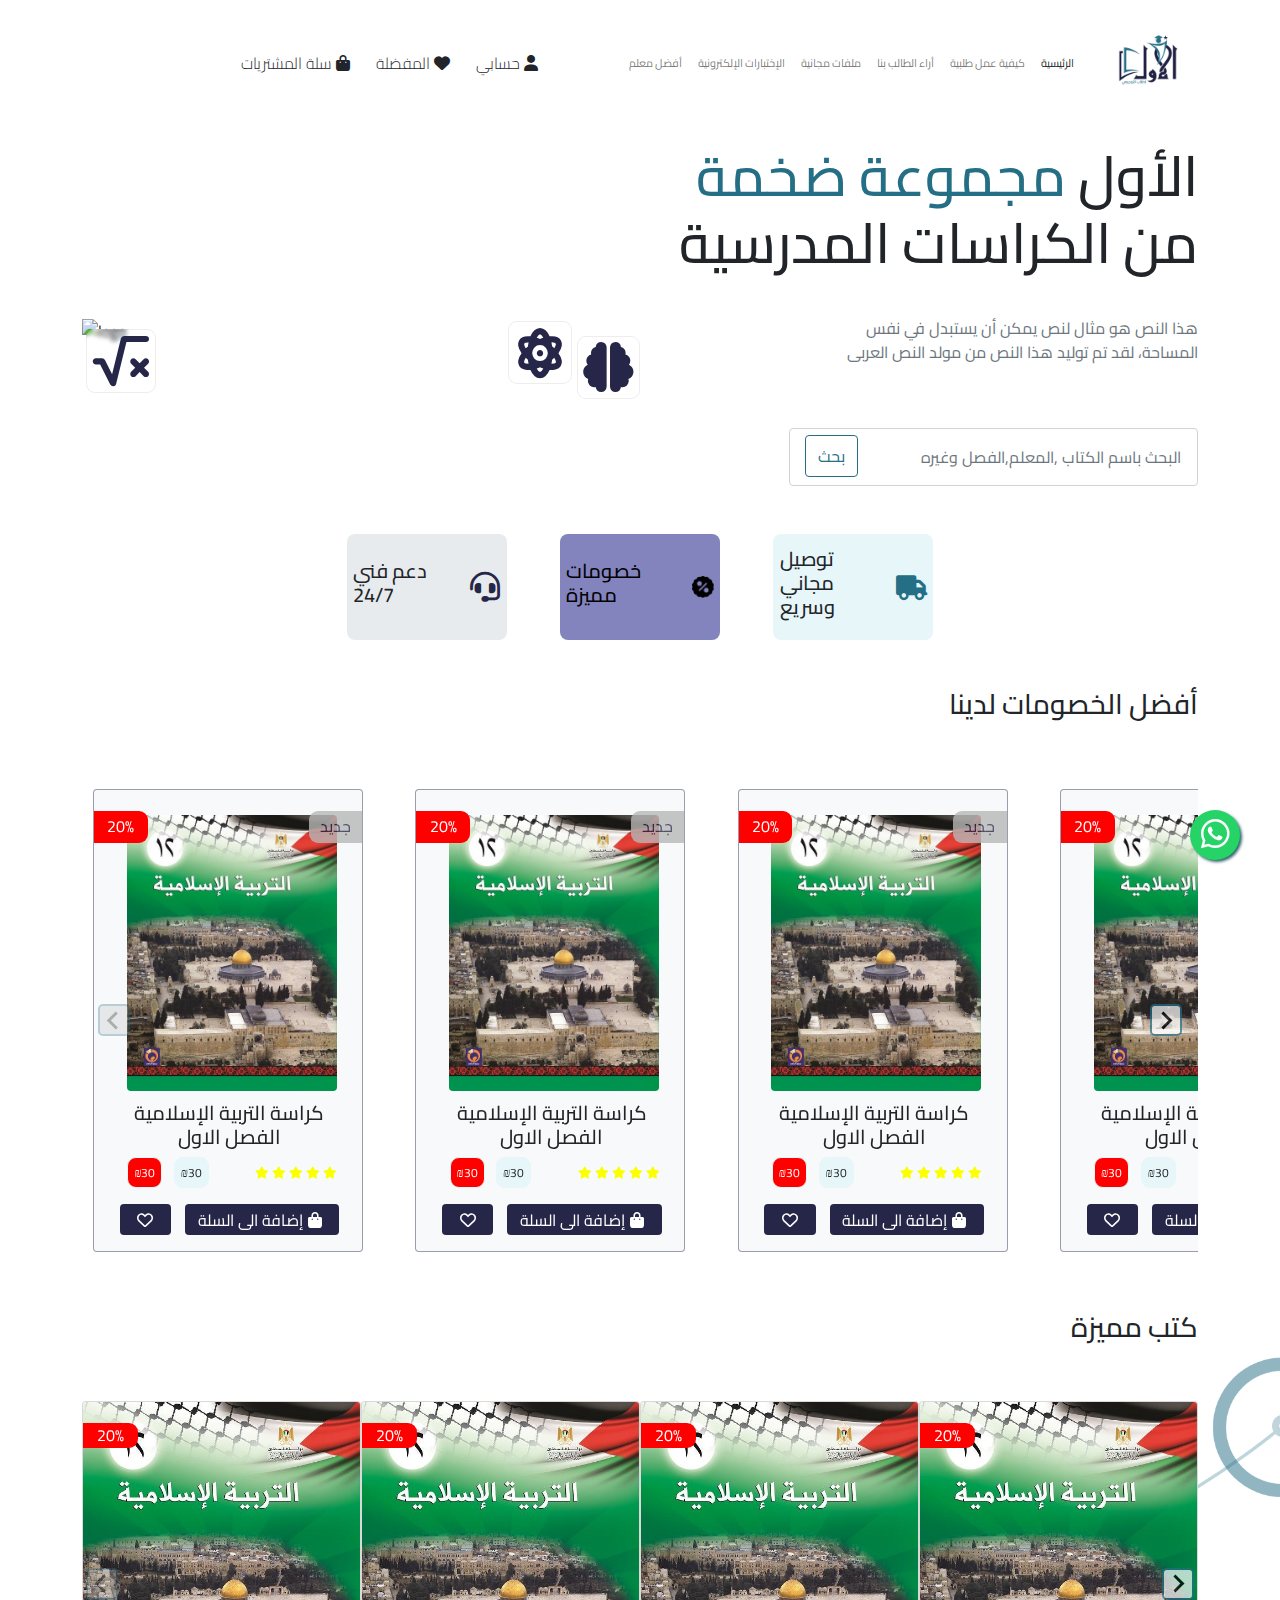
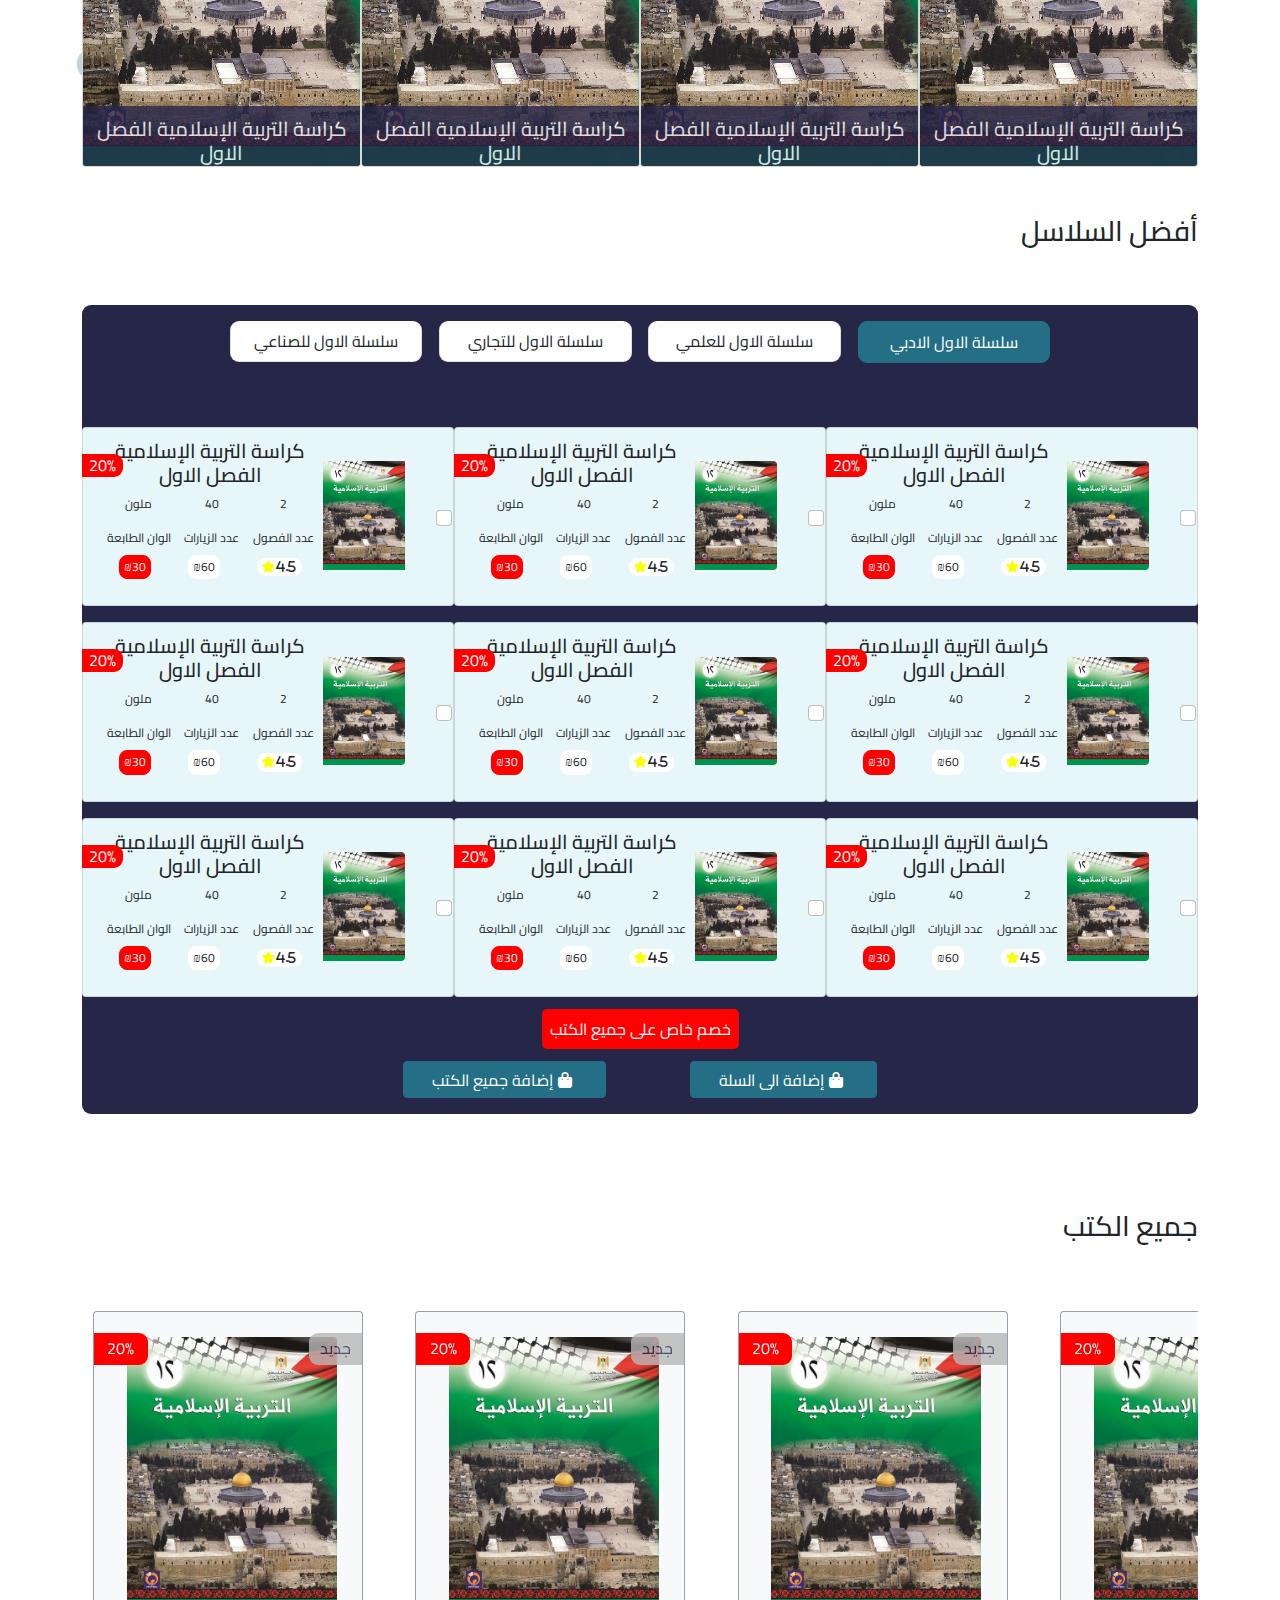
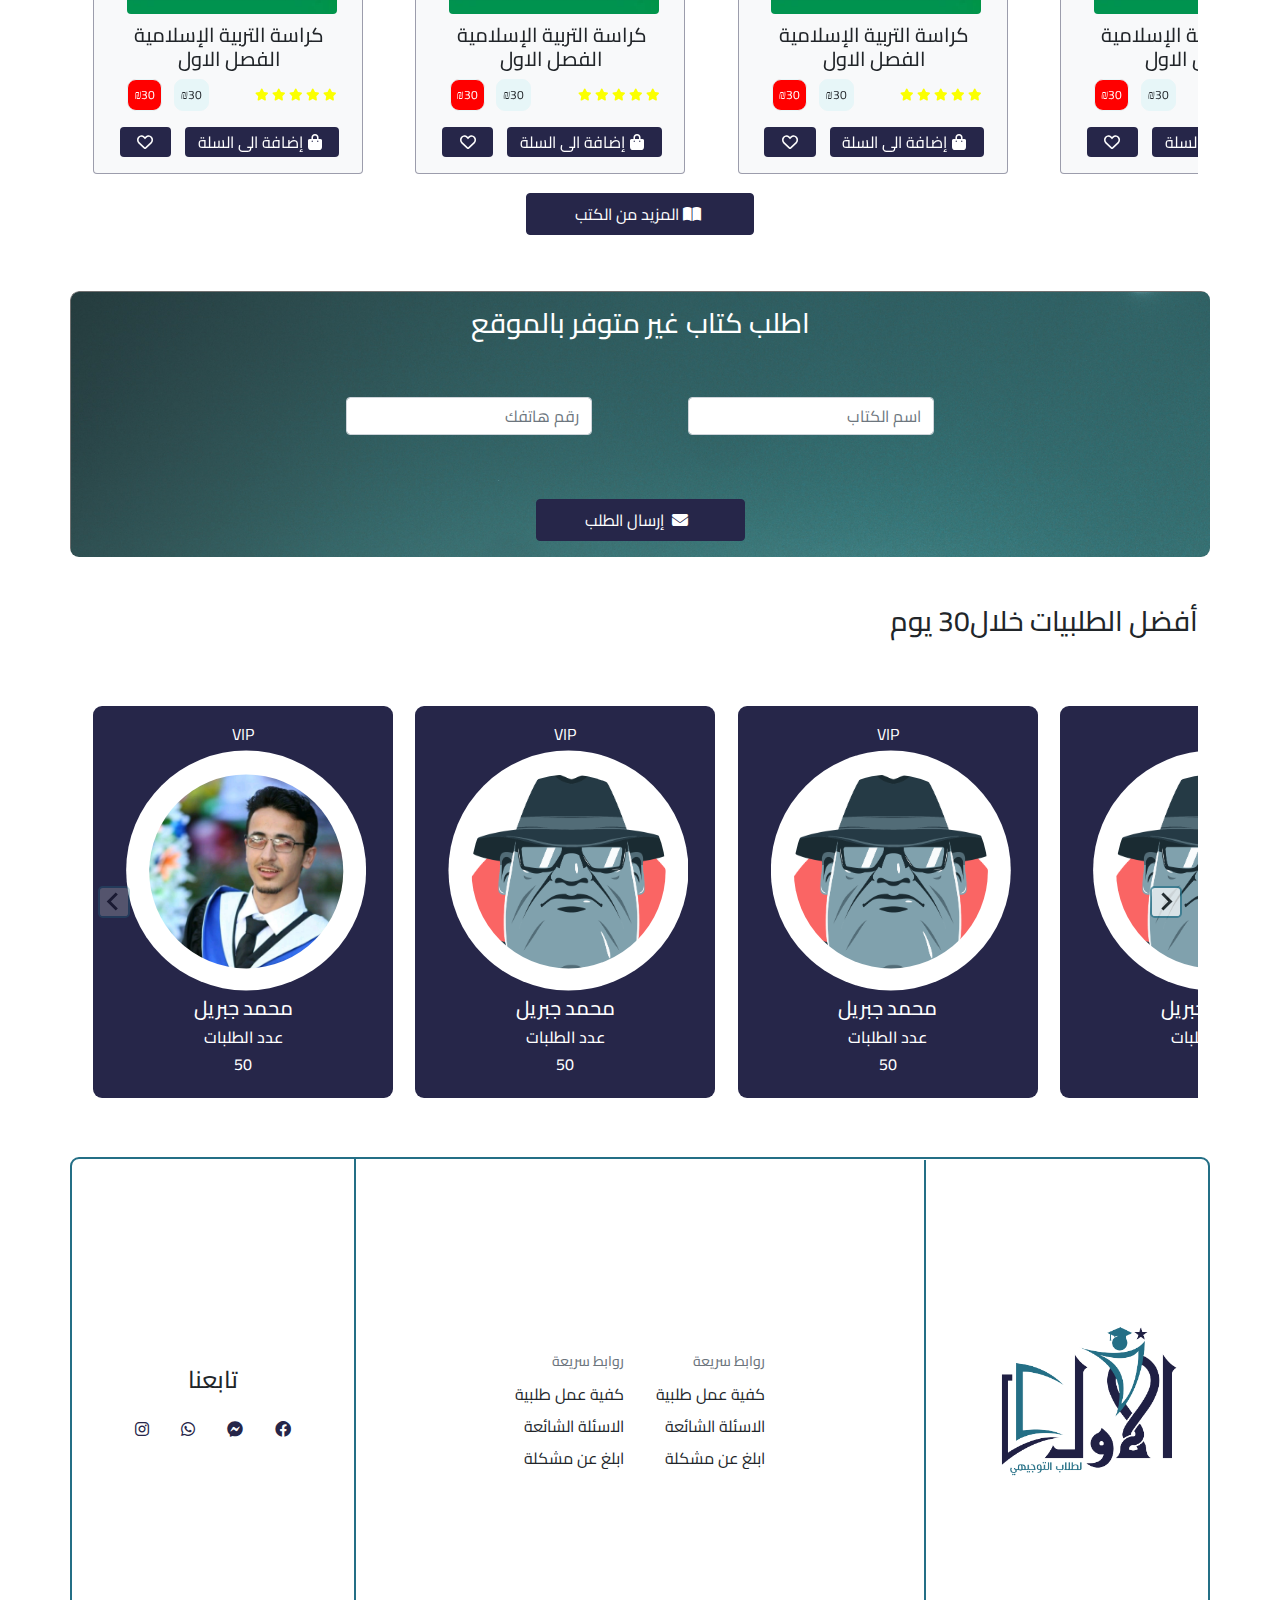
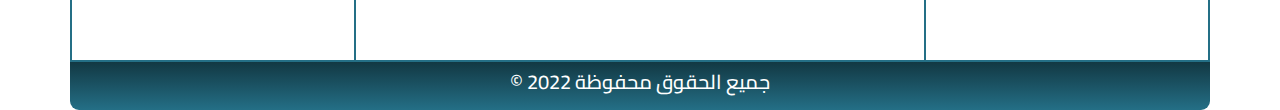
==== commit 9eba4031: "Commit message" ====
--- a/index.html
+++ b/index.html
@@ -5,7 +5,6 @@
     <meta charset="UTF-8">
     <meta http-equiv="X-UA-Compatible" content="IE=edge">
     <meta name="viewport" content="width=device-width, initial-scale=1.0">
-    <!-- <link rel="stylesheet" href="https://maxcdn.bootstrapcdn.com/font-awesome/4.5.0/css/font-awesome.min.css"> -->
     <link rel="stylesheet" href="css/splide.min.css">
     <link href="css/bootstrap.rtl.min.css.map" rel="stylesheet">
     <link href="css/bootstrap.rtl.min.css" rel="stylesheet">
@@ -21,46 +20,7 @@
 </head>
 
 <body>
-    <!-- start section header -->
-    <!-- <section class="header">
-            <div class="container">
-                <div class="row">
-
-                    <header class="d-flex justify-content-between ">
-                   
-                        <nav class="navbar navbar-expand-lg navbar-light  ">
-                            <div class="container-fluid ">
-                                <div class="btn-header btn d-flex">
-                                    <a class="nav-link" href="#"> <i class="fa-solid fa-bag-shopping"> </i>سلة المشتريات</a>
-                                    <a class="nav-link" href="#"> <i class="fa-solid fa-heart"></i>المفضلة</a>
-                                    <a class="nav-link" href="#"> <i class="fa-solid fa-user"></i>اسم المستخدم</a>
-                                </div>
-                              <button class="navbar-toggler" type="button" data-bs-toggle="collapse" data-bs-target="#navbarNavAltMarkup" aria-controls="navbarNavAltMarkup" aria-expanded="false" aria-label="Toggle navigation">
-                                <span class="navbar-toggler-icon"></span>
-                              </button>
-                              <div class="collapse navbar-collapse d-flex justify-content-end" id="navbarNavAltMarkup">
-                                <div class="navbar-nav d-flex justify-content-end flex-row-reverse">
-                                  <a class="nav-link active" aria-current="page" href="#">الرئيسية</a>
-                                  <a class="nav-link" href="#">كيفية عمل طلبية </a>
-                                  <a class="nav-link" href="#"> أراء الطالب بنا</a>
-                                  <a class="nav-link " href="#">ملفات مجانية</a>
-                                  <a class="nav-link " href="#">الاختبارات الالكترونية</a>
-                                  <a class="nav-link " href="#">افضل معلم</a>
-                                </div>
-                              </div>
-                              <img class="logo" src="../awl/imgs/logo.png" alt="logo">
-                             
-                            </div>
-                          </nav>
-                       
-                        <div class="mob-menu">
-                            <i class="fa-solid fa-bars"></i> 
-                        </div>
-                    </header>
-                </div>
-               
-            </div>
-        </section> -->
+  
     <!-- Start header -->
     <header class="header">
         <nav class="navbar navbar-expand-lg navbar-light ">
@@ -120,12 +80,7 @@
                             </button>
 
                         </li>
-                        <!-- <li class="nav-item fw-normal">
-                                    <a class="nav-link" href="#"> <i class="fa-solid fa-heart"  style="padding: 5px;"></i>المفضلة</a>
-                                </li>
-                                <li class="nav-item fw-normal">
-                                    <a class="nav-link" href="#"><i class="fa-solid fa-bag-shopping" style="padding: 5px;"></i>سلة المشتريات</a>
-                                </li> -->
+                     
                     </ul>
 
                 </div>
@@ -144,7 +99,7 @@
                 </div>
                 <div class="modal-body ">
                     <div class="mb-3">
-                        <label for="exampleFormControlInput1" class="form-label">البريد الالكتروني</label>
+                        <label for="exampleFormControlInput1" class="form-label">البريد الالكتروني او رقم الهاتف</label>
                         <input type="email" class="form-control" id="exampleFormControlInput1"
                             placeholder="name@example.com">
                     </div>
@@ -153,6 +108,21 @@
                         <input type="password" class="form-control" id="inputPassword">
                     </div>
                     <a class="nav-link" href="#">نسيت كلمة المرور</a>
+                    <a class="nav-link" href="#">ليس لديك حساب؟ انشاء حساب </a>
+                    <div class="text-center my-2">
+                        <p>الدخول بواسطة :</p>
+                        <button type="button" class="btn btn-primary btn-floating mx-1">
+                        <i class="fab fa-facebook-f"></i>
+                        </button>
+
+                        <button type="button" class="btn btn-danger btn-floating mx-1">
+                        <i class="fab fa-google"></i>
+                        </button>
+
+                        <button type="button" class="btn btn-primary btn-floating mx-1">
+                        <i class="fab fa-twitter"></i>
+                        </button>
+                    </div>
                 </div>
                 <div class="modal-footer">
                     <button type="button" class="btn btn-secondary" data-bs-dismiss="modal">إغلاق</button>
@@ -162,6 +132,8 @@
         </div>
     </div>
     <!-- end login -->
+  
+    
     <!-- start -->
     <section class="section-header">
         <div class="container  ">
@@ -2629,7 +2601,6 @@
     <script src="https://cdn.jsdelivr.net/npm/bootstrap@5.0.2/dist/js/bootstrap.bundle.min.js"></script>
     <script src="https://cdn.jsdelivr.net/npm/@popperjs/core@2.9.2/dist/umd/popper.min.js"></script>
     <script src="https://cdn.jsdelivr.net/npm/bootstrap@5.0.2/dist/js/bootstrap.min.js"></script>
-    <!-- <script src="https://cdn.jsdelivr.net/npm/@splidejs/splide-extension-auto-scroll@0.5.2/dist/js/splide-extension-auto-scroll.min.js"></script>  -->
     <script src="js/splide.js"></script>
     <script src="https://cdnjs.cloudflare.com/ajax/libs/jquery/3.6.1/jquery.min.js"></script>
 
--- a/css/main.css
+++ b/css/main.css
@@ -930,4 +930,5 @@
     color: #ffd400;
 }
 .card-title span.w-50 .fa-comment::before{color: #2196F3;}
-.info-techer.social-icons i{ font-size: 25px;}+.info-techer.social-icons i{ font-size: 25px;}
+/* #input-phone.d-flex{display: none !important;} */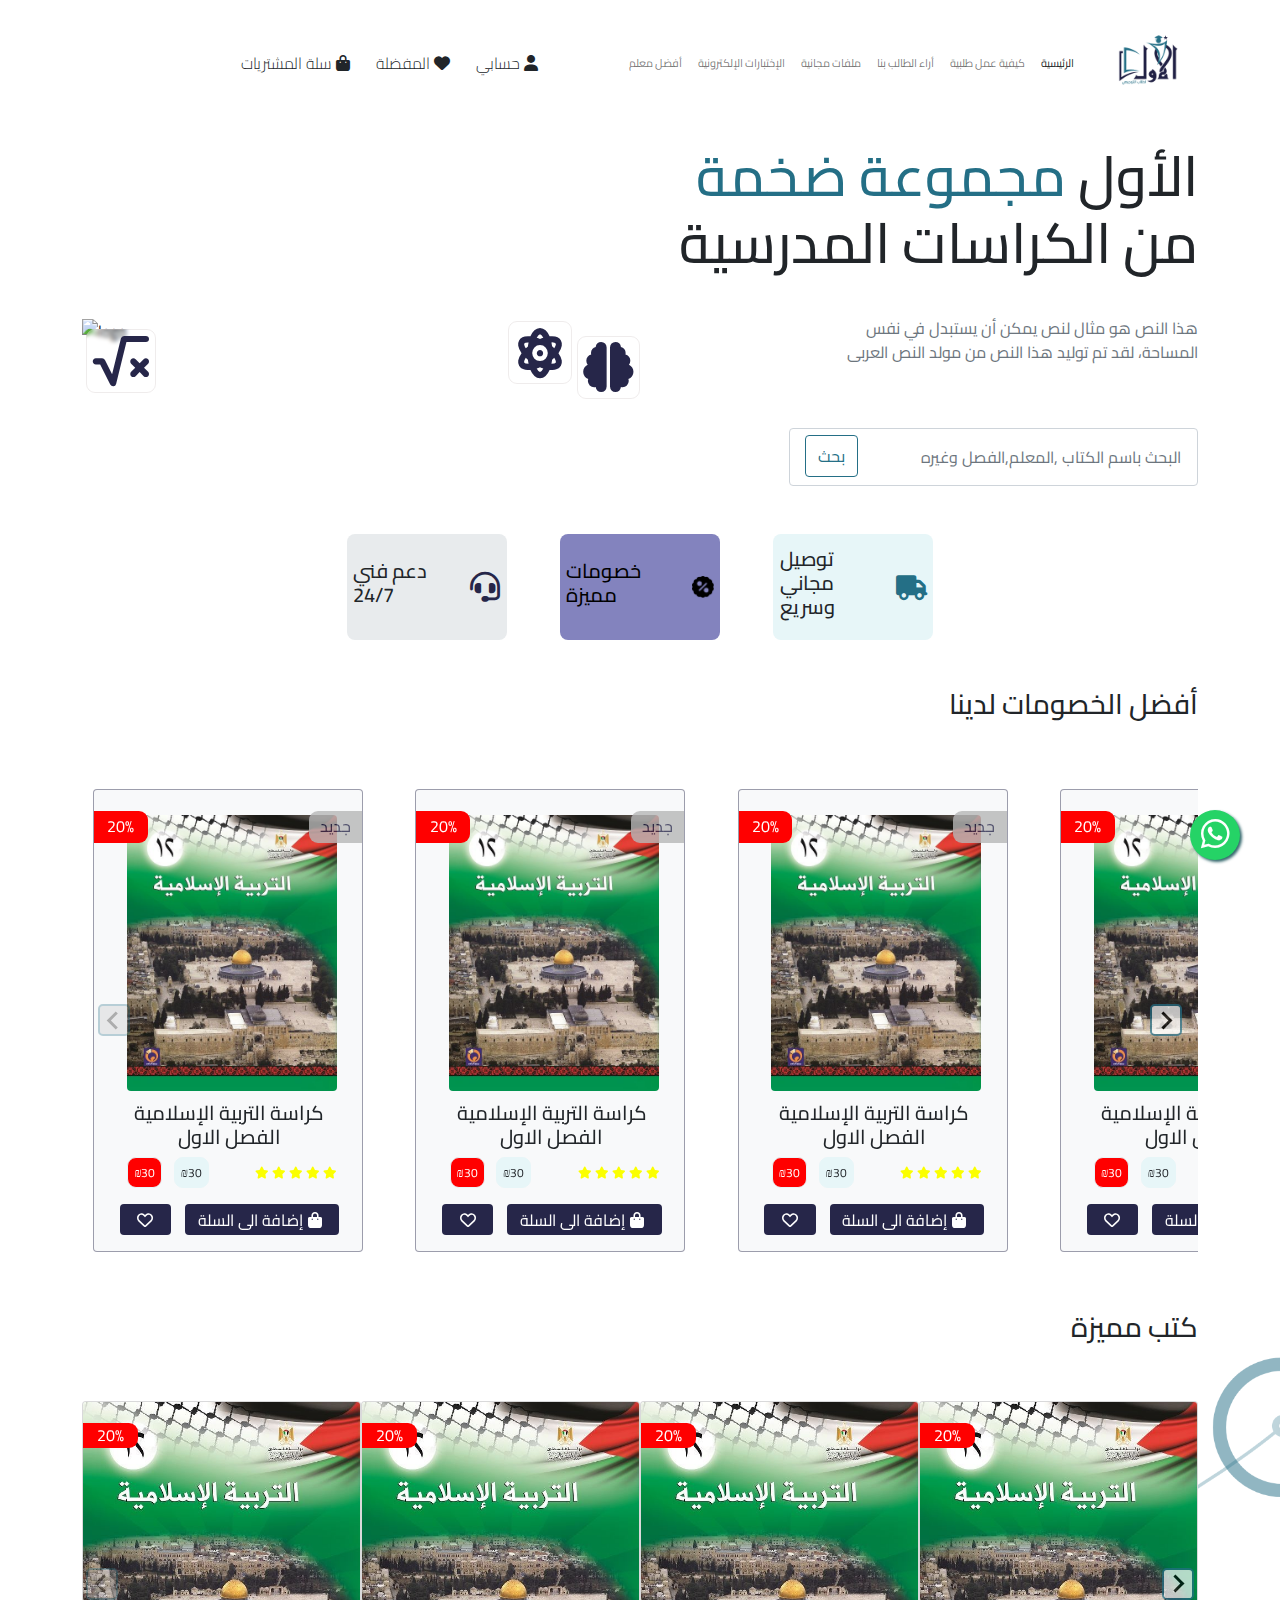
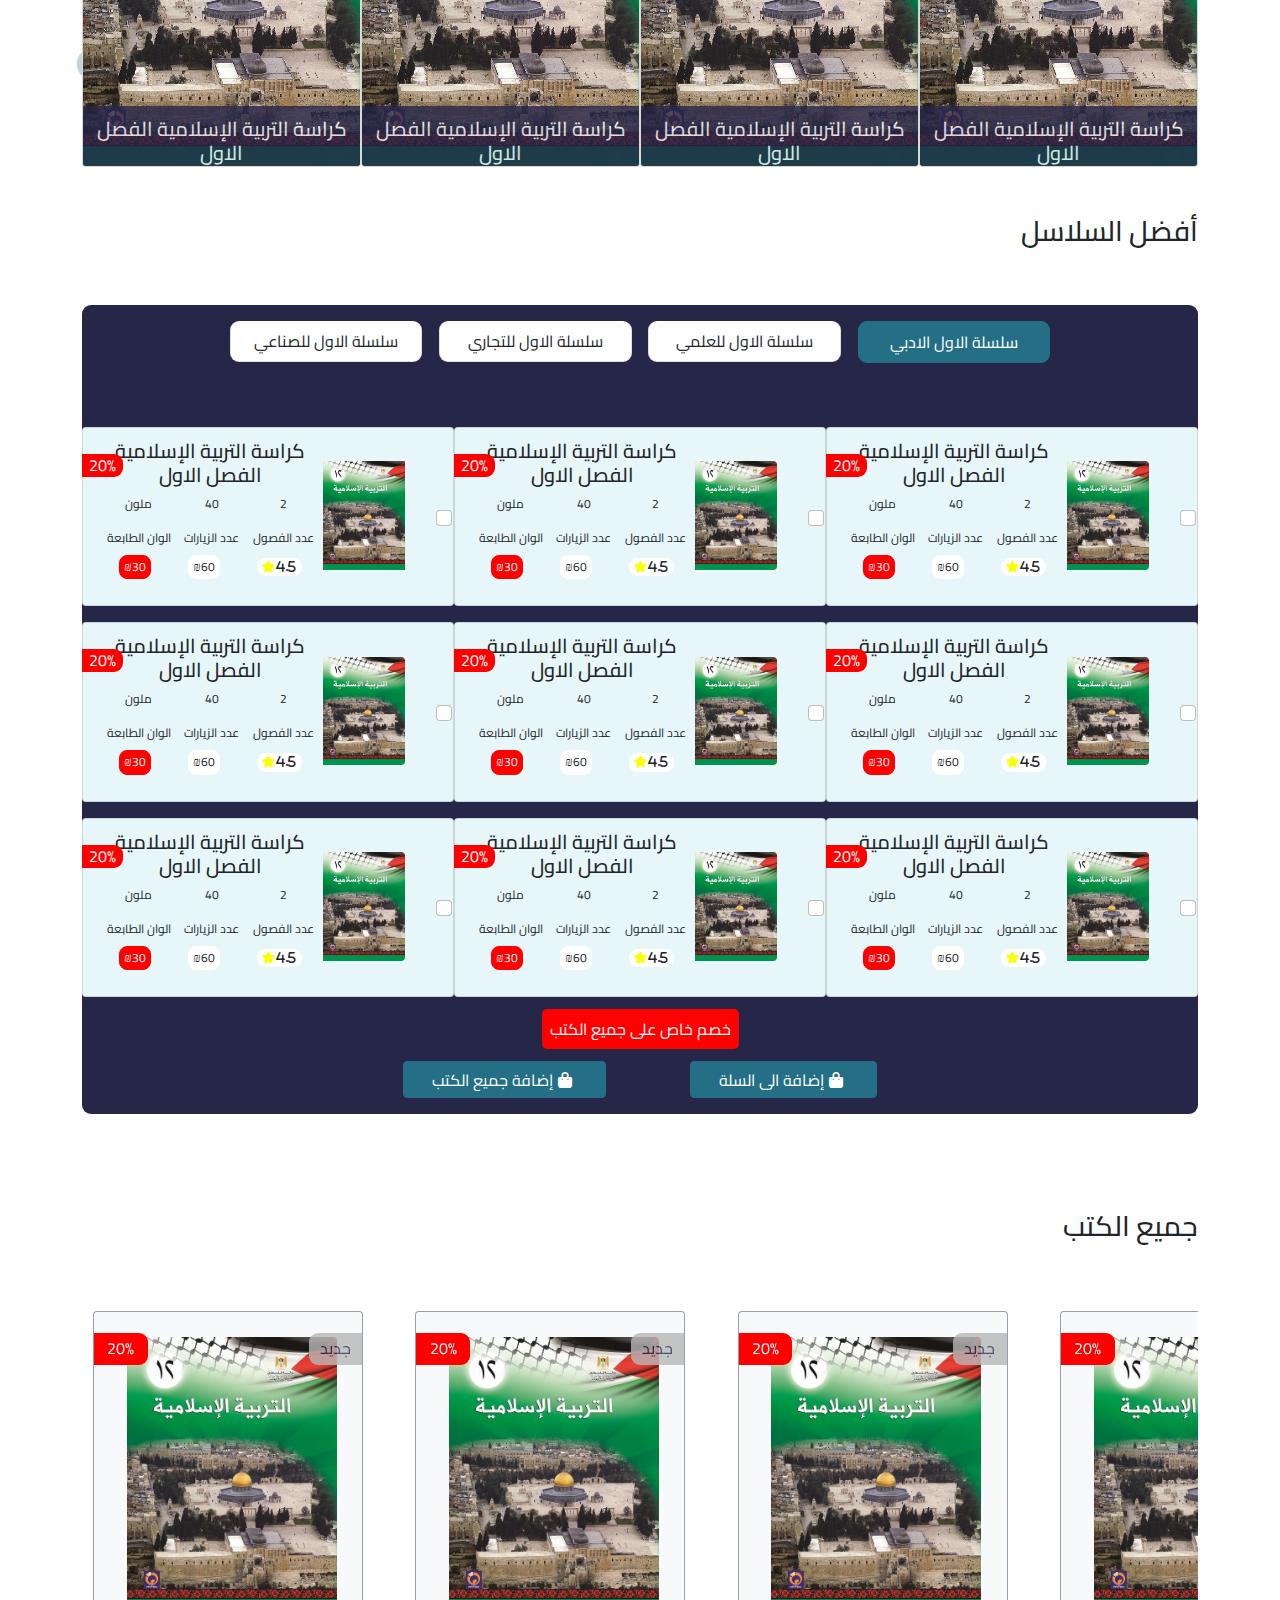
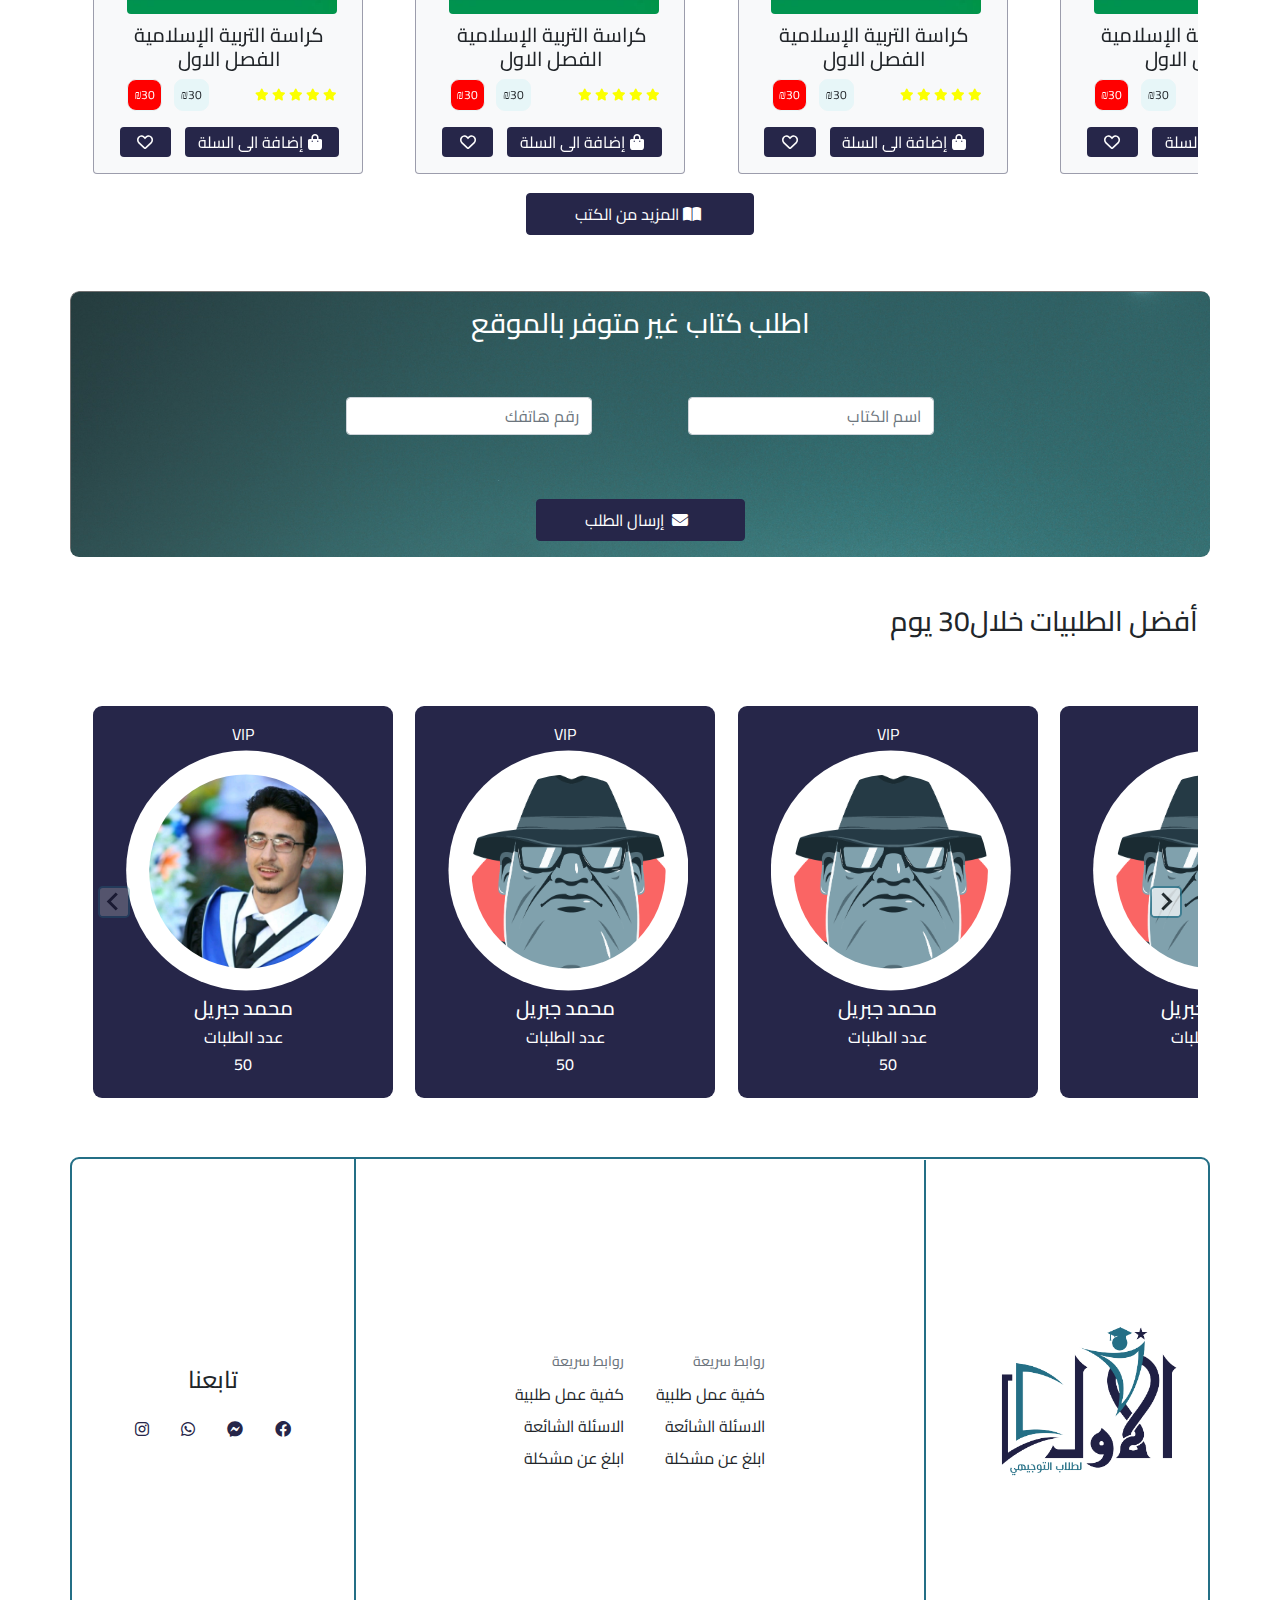
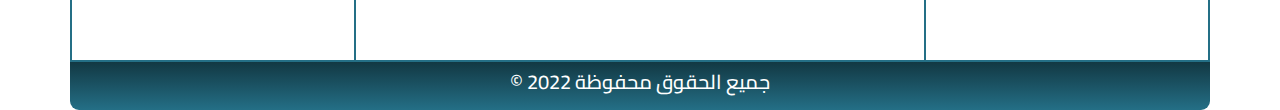
==== commit 66aef48a: "Commit message" ====
--- a/index.html
+++ b/index.html
@@ -98,15 +98,46 @@
                     <button type="button" class="btn-close" data-bs-dismiss="modal" aria-label="Close"></button>
                 </div>
                 <div class="modal-body ">
-                    <div class="mb-3">
+                    <div class="aera  py-1">
+                        <p>حدد المنطقة</p>
+                    <input type="radio" name="contact" value="email" onclick="text(1)"  />
+
+                    <label for="email">غزة</label>
+
+                    <input type="radio" name="contact" value="phone" onclick="text(0)"/>
+
+                    <label for="phone">الضفة و القدس </label>
+                    </div>
+                    <div style="display: none !important;" class="d-flex flex-row align-items-center mb-4" id="input-phone" >
+                    <!-- <i class="fas fa-phone fa-lg me-3 fa-fw mt-4"></i> -->
+                    <div class="form-outline flex-fill mb-0">
+                    
+                        <label class="form-label" for="form3Example3c"> رقم الهاتف</label>
+                    
+                        <input type="phone" id="form3Example3c" class="form-control" />
+                    
+                    </div>
+                    
+                    </div>
+                    <div style="display: none !important;" class="d-flex flex-row align-items-center mb-4" id="input-email">
+                        <!-- <i class="fas fa-envelope fa-lg me-3 fa-fw mt-4"></i> -->
+                        <div class="form-outline flex-fill mb-0">
+                        
+                        <label class="form-label" for="form3Example3c">البريد الالكتروني </label>
+                        
+                        <input type="email" id="form3Example3c" class="form-control" />
+                        
+                        </div>
+                    </div>
+                    <!-- <div class="mb-3">
                         <label for="exampleFormControlInput1" class="form-label">البريد الالكتروني او رقم الهاتف</label>
                         <input type="email" class="form-control" id="exampleFormControlInput1"
                             placeholder="name@example.com">
-                    </div>
+                    </div>-->
                     <div class="mb-3 ">
                         <label for="inputPassword" class="col-sm-2 col-form-label">كلمة المرور</label>
                         <input type="password" class="form-control" id="inputPassword">
-                    </div>
+                    </div> 
                     <a class="nav-link" href="#">نسيت كلمة المرور</a>
                     <a class="nav-link" href="#">ليس لديك حساب؟ انشاء حساب </a>
                     <div class="text-center my-2">
@@ -2640,6 +2671,23 @@
 
         const checkboxes = document.getElementsByName('chk-list-home-list')
         checkboxes.forEach(checkbox => checkbox.addEventListener('click', e => e.stopPropagation()))
+        function text(x){
+            console.log(x)
+            if ( x==0 ){document.getElementById("input-phone").style.setProperty("display","flex", "important");
+            
+            document.getElementById("input-email").style.setProperty("display","none", "important");
+                        
+                        } 
+            else if ( x==1) {document.getElementById("input-email").style.setProperty("display","flex", "important");
+            document.getElementById("input-phone").style.setProperty("display","none", "important");
+                            
+
+            } else { document.getElementById("input-phone").style.setProperty("display","none", "important");
+                    document.getElementById("input-email").style.setProperty("display","none", "important");
+            }
+        
+            return
+        }
 
 
     </script>
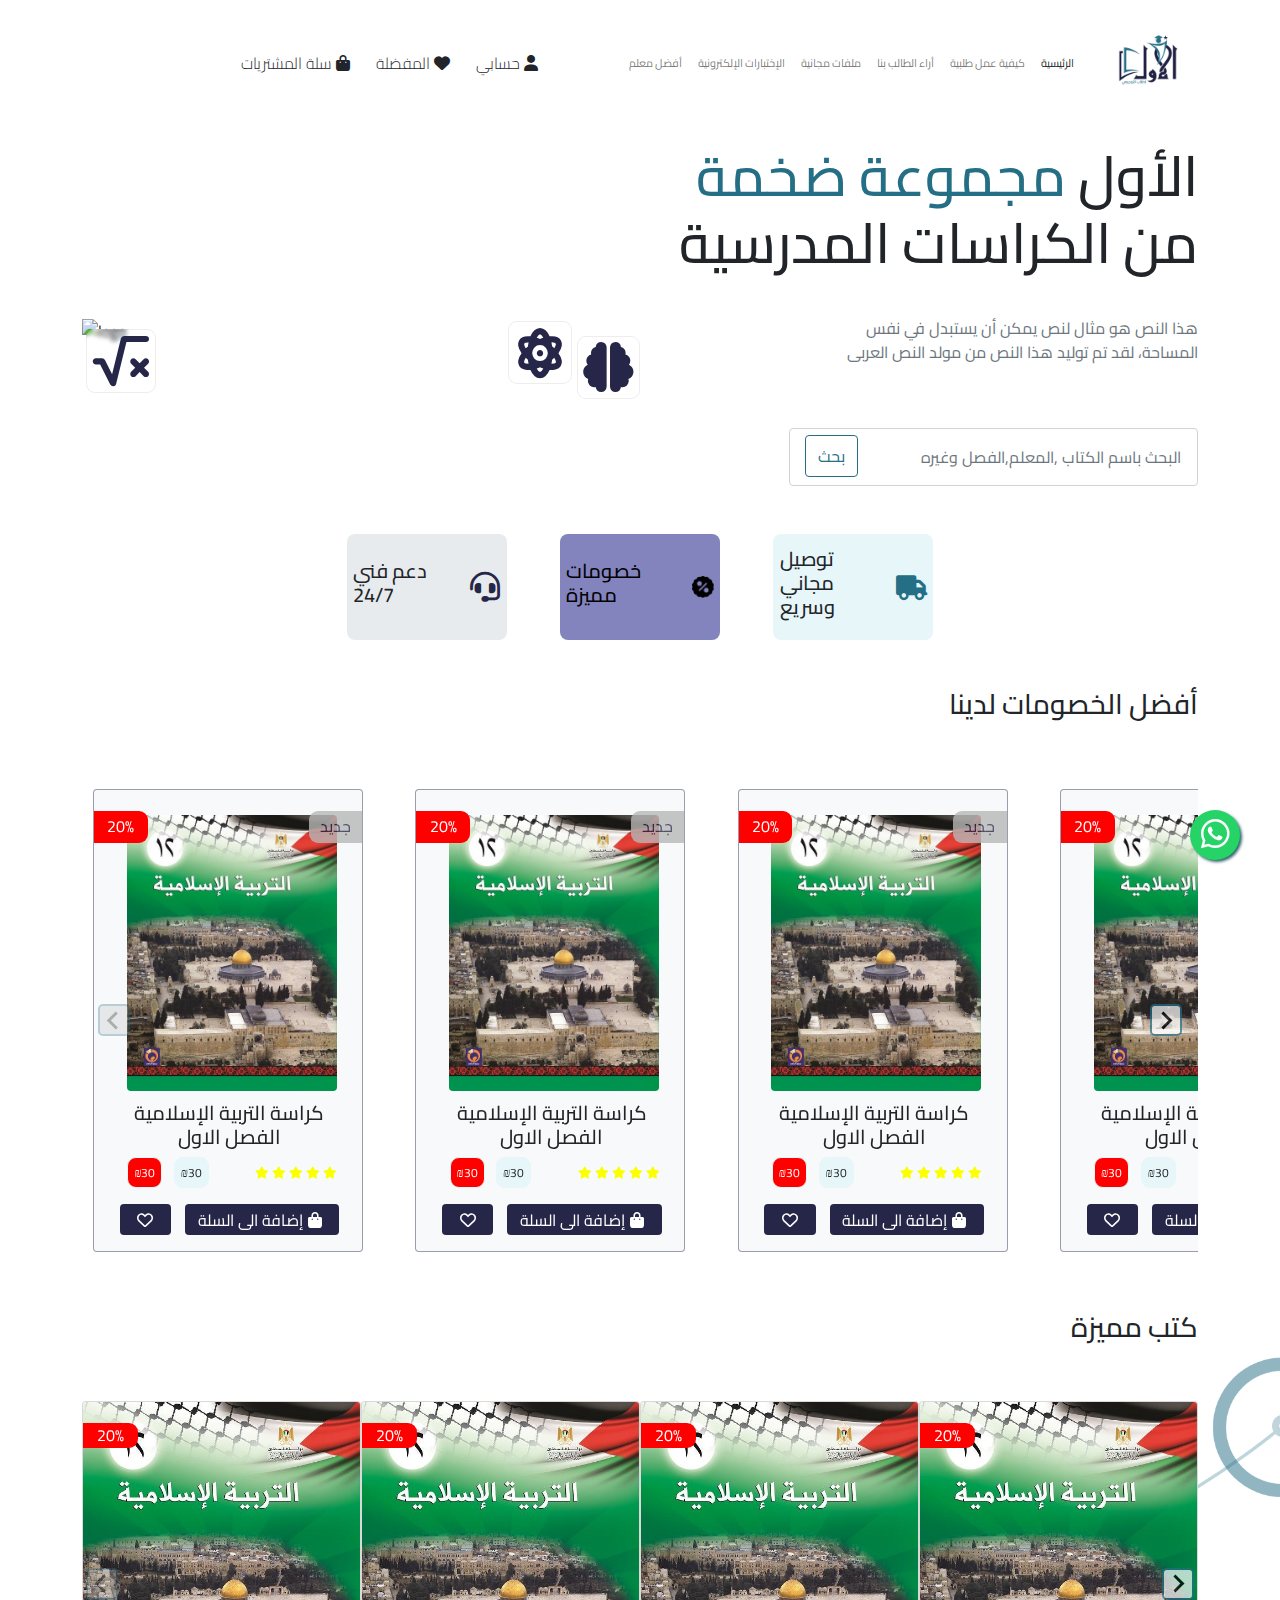
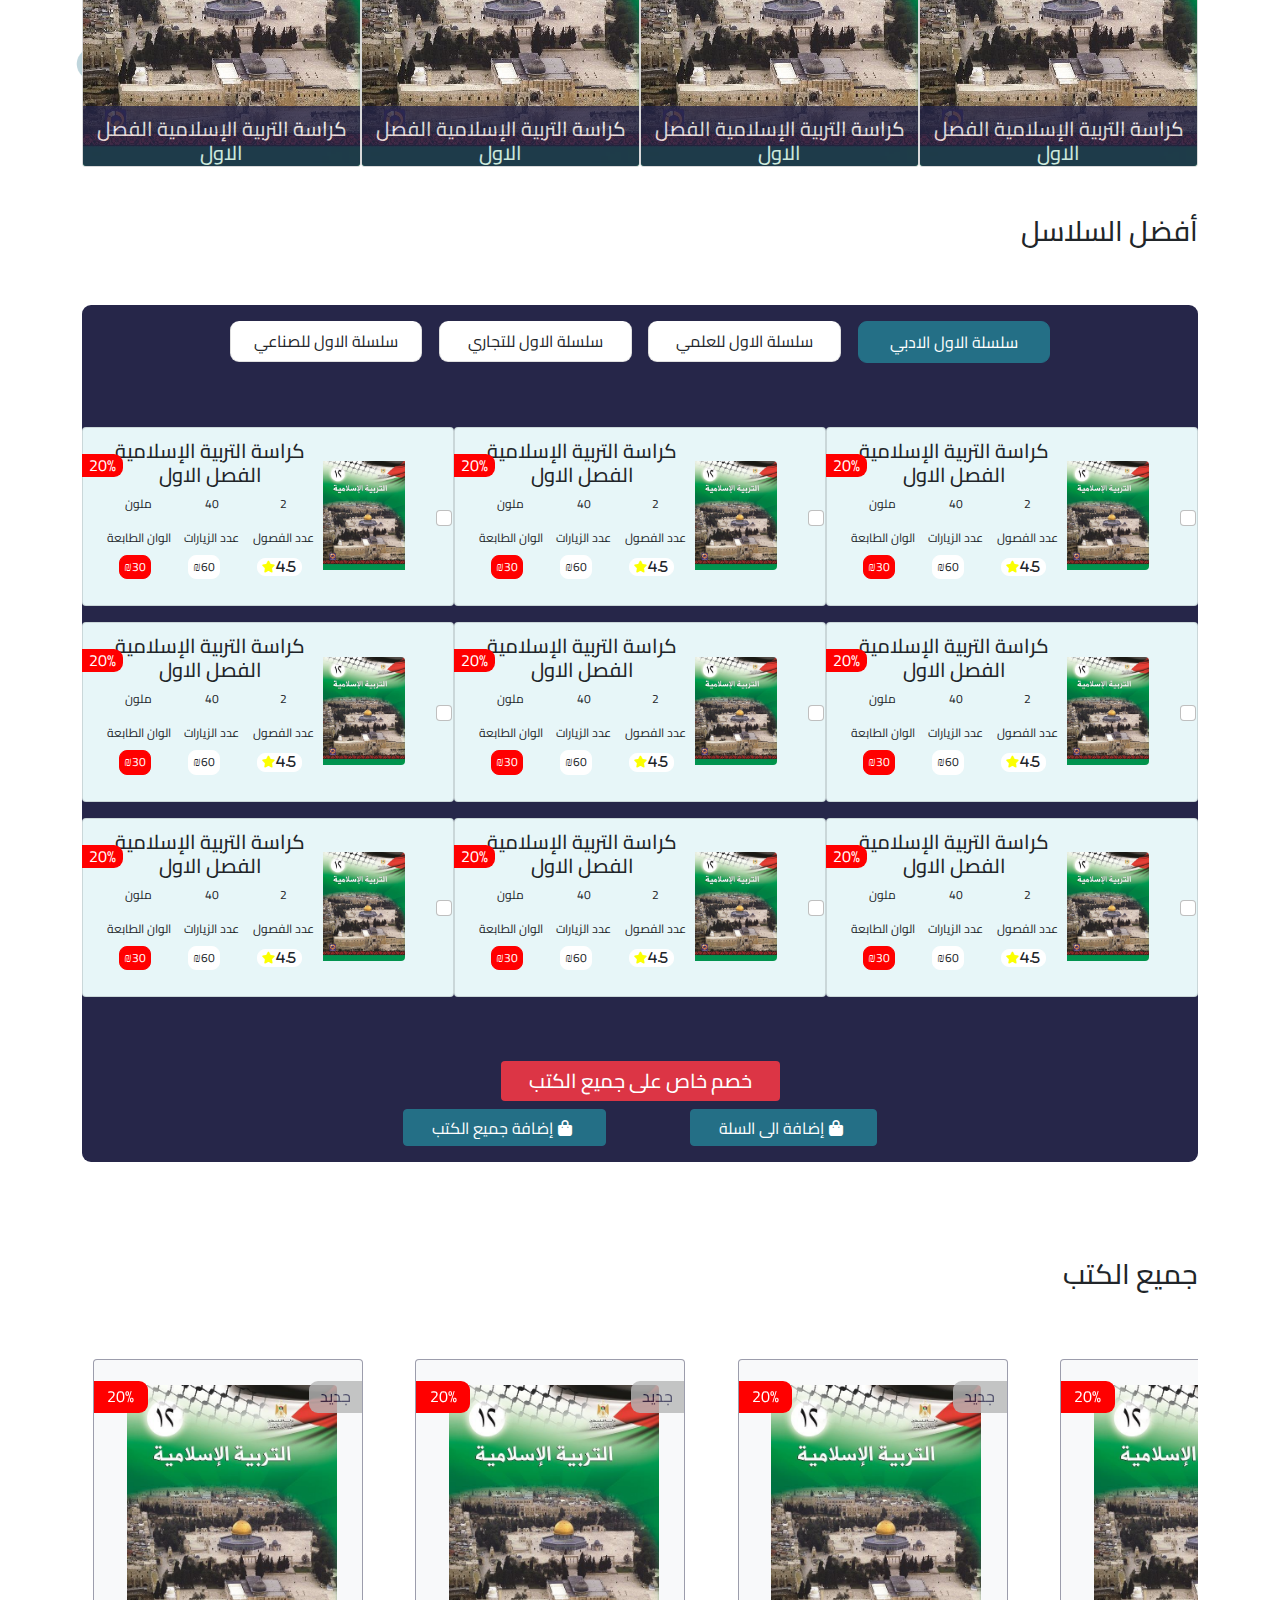
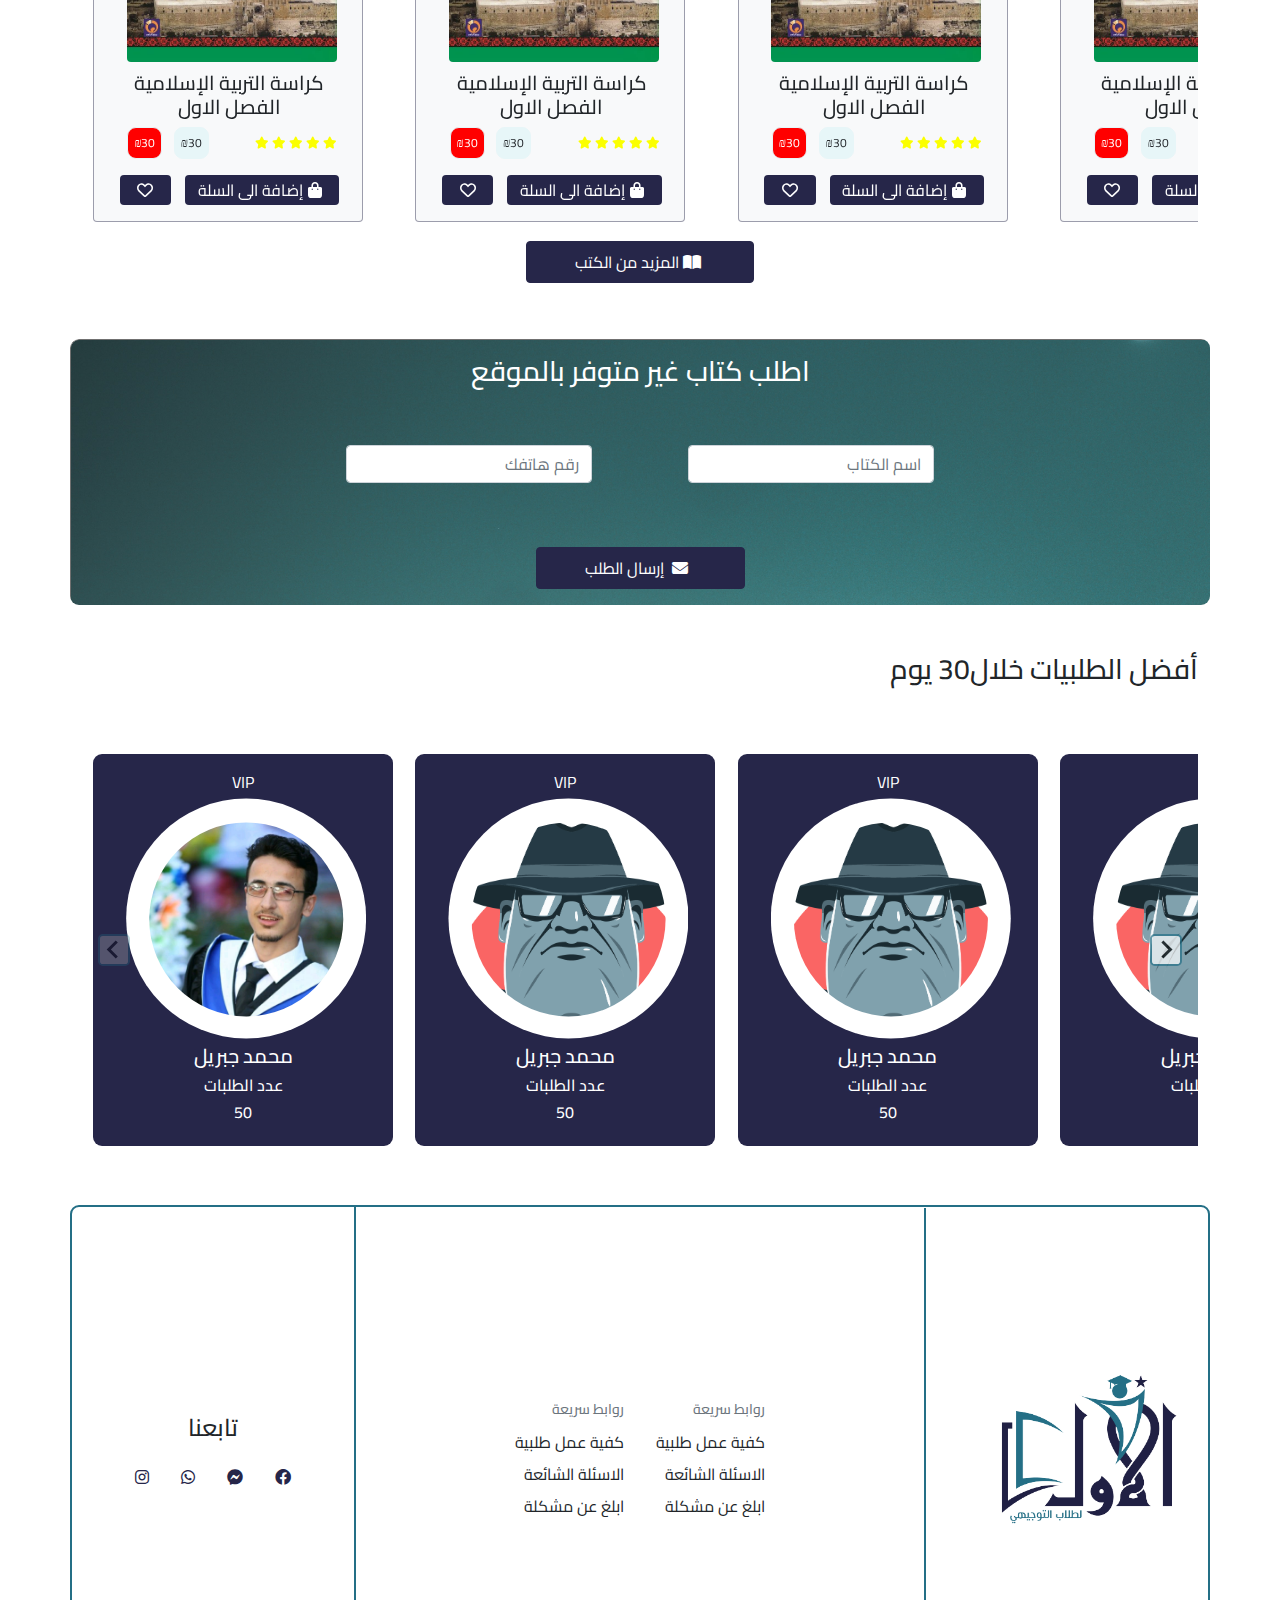
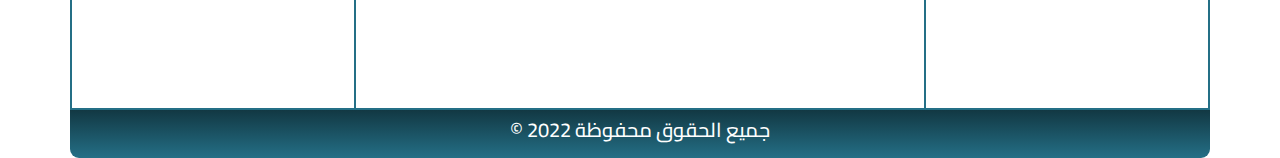
==== commit b9ec5b39: "Commit message" ====
--- a/index.html
+++ b/index.html
@@ -2200,6 +2200,7 @@
                         </div>
                     </div>
                 </div>
+                <div class="coupons text-center text-white w-25 m-auto "><h5 class="bg-danger p-2 rounded">خصم خاص على جميع الكتب</h5> </div>
                 <div class="btn-card btns-cart d-flex align-items-center flex-row-reverse justify-content-around w-50">
                     <a href="#" class="btn btn-colors"><i class="fa-solid fa-bag-shopping"></i>إضافة الى السلة</a>
                     <a href="#" onclick='selects()' class="btn btn-colors"><i class="fa-solid fa-bag-shopping"
--- a/css/main.css
+++ b/css/main.css
@@ -366,7 +366,7 @@
     border-radius: 9px;
     margin: 0% 1%;
 }
-.btn-card.btns-cart.d-flex.align-items-center.flex-row-reverse.justify-content-around.w-50:before {
+/* .btn-card.btns-cart.d-flex.align-items-center.flex-row-reverse.justify-content-around.w-50:before {
     content: "خصم خاص على جميع الكتب";
     position: absolute;
     color: #fff;
@@ -374,7 +374,7 @@
     padding: 8px;
     border-radius: 5px;
     bottom: 8%;
-}
+} */
 
 /* end selsela */
 /* start any books  */
@@ -872,6 +872,15 @@
 .table>:not(caption)>*>* {
     
     border-bottom-width: 0px;}
+.quantity input {
+    -webkit-appearance: none;
+    border: none;
+    text-align: center;
+    width: 32px;
+    font-size: 16px;
+    color: #43484D;
+    font-weight: 300;
+}
 
 /* page checkout */
 /* page how to add order */
